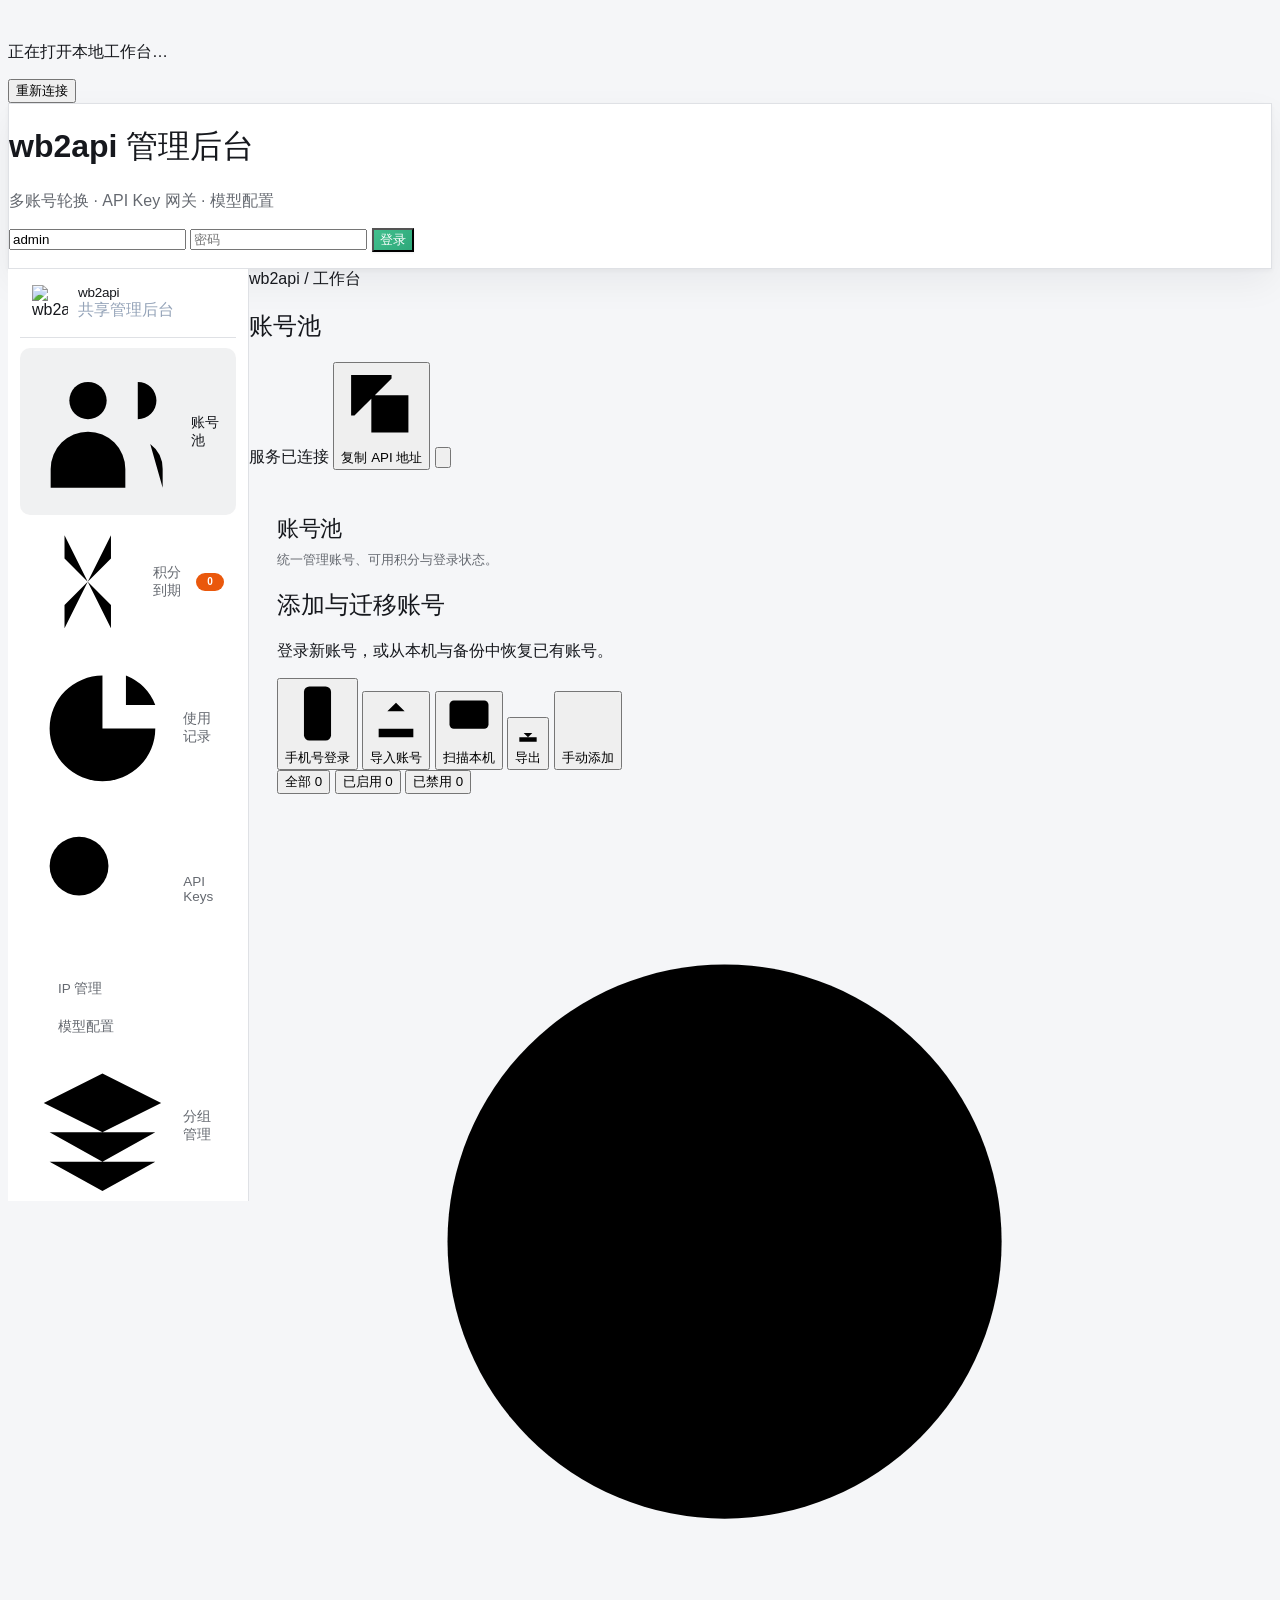
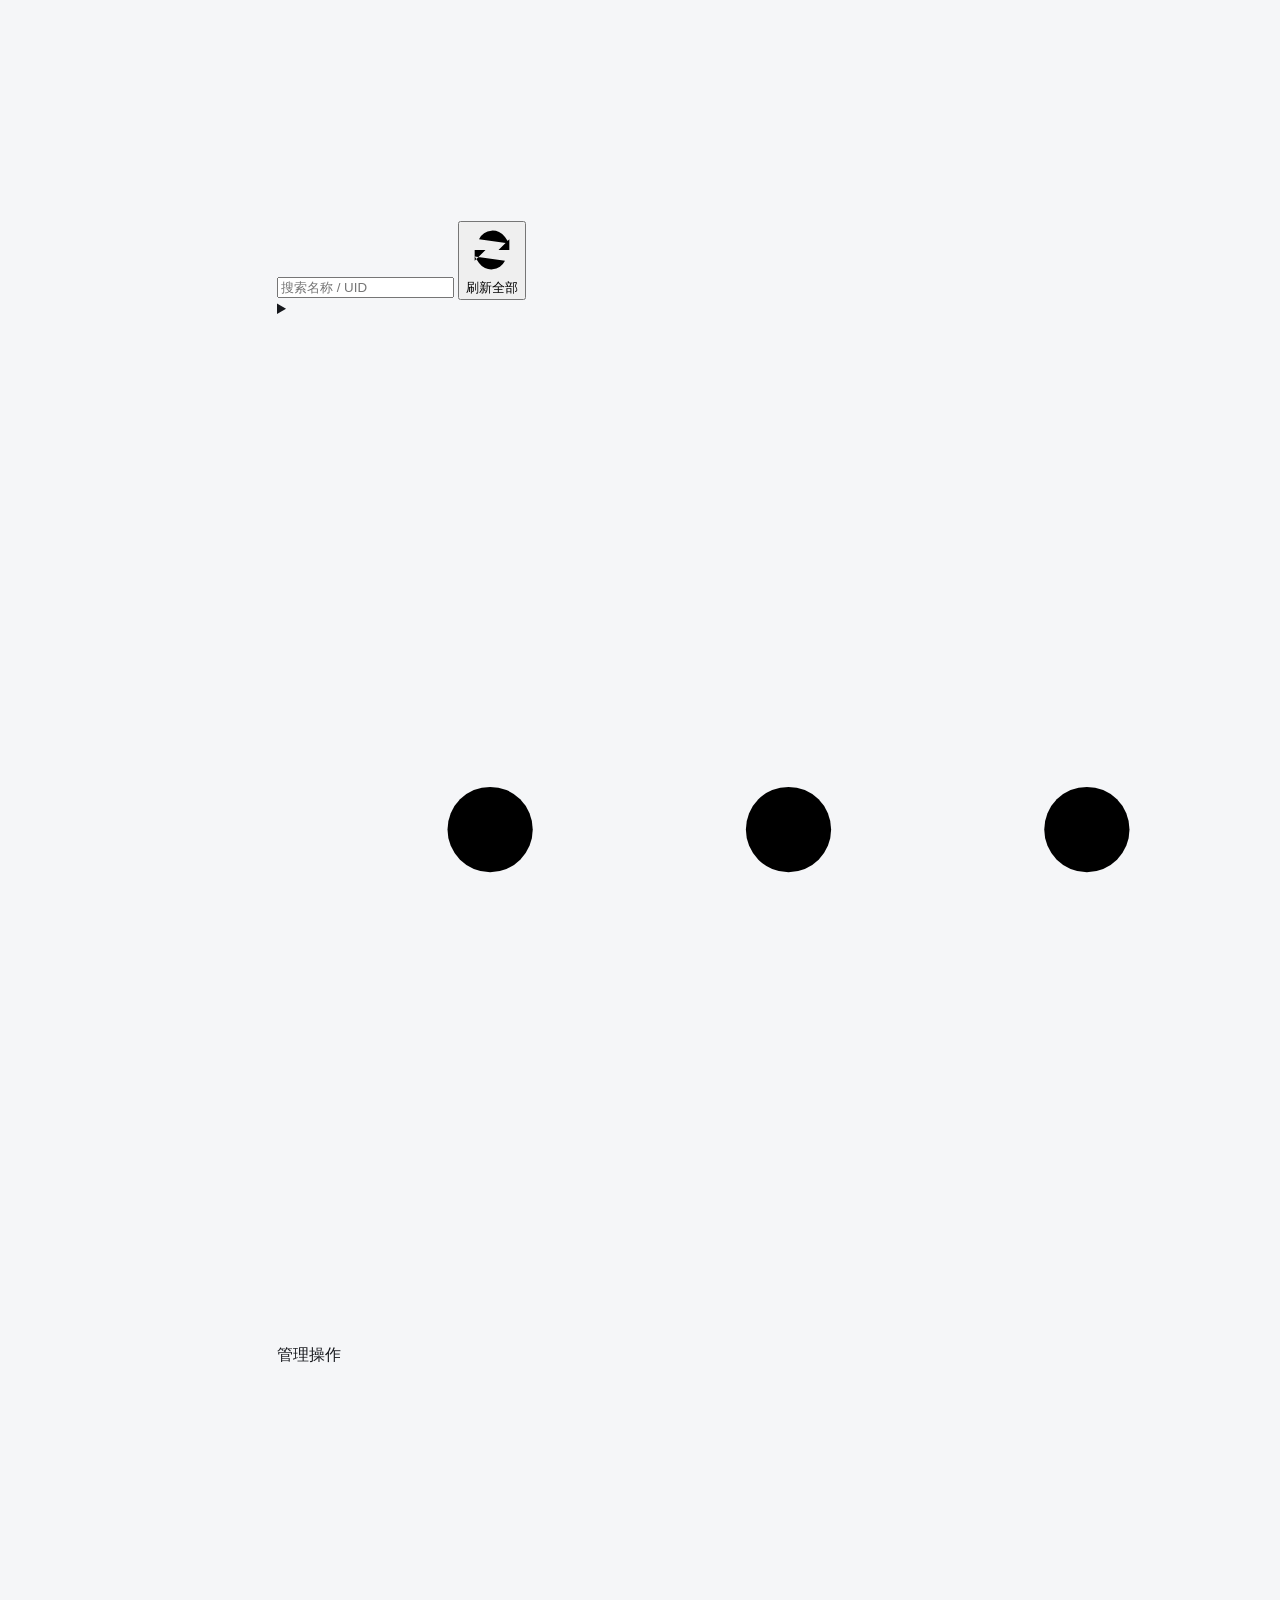
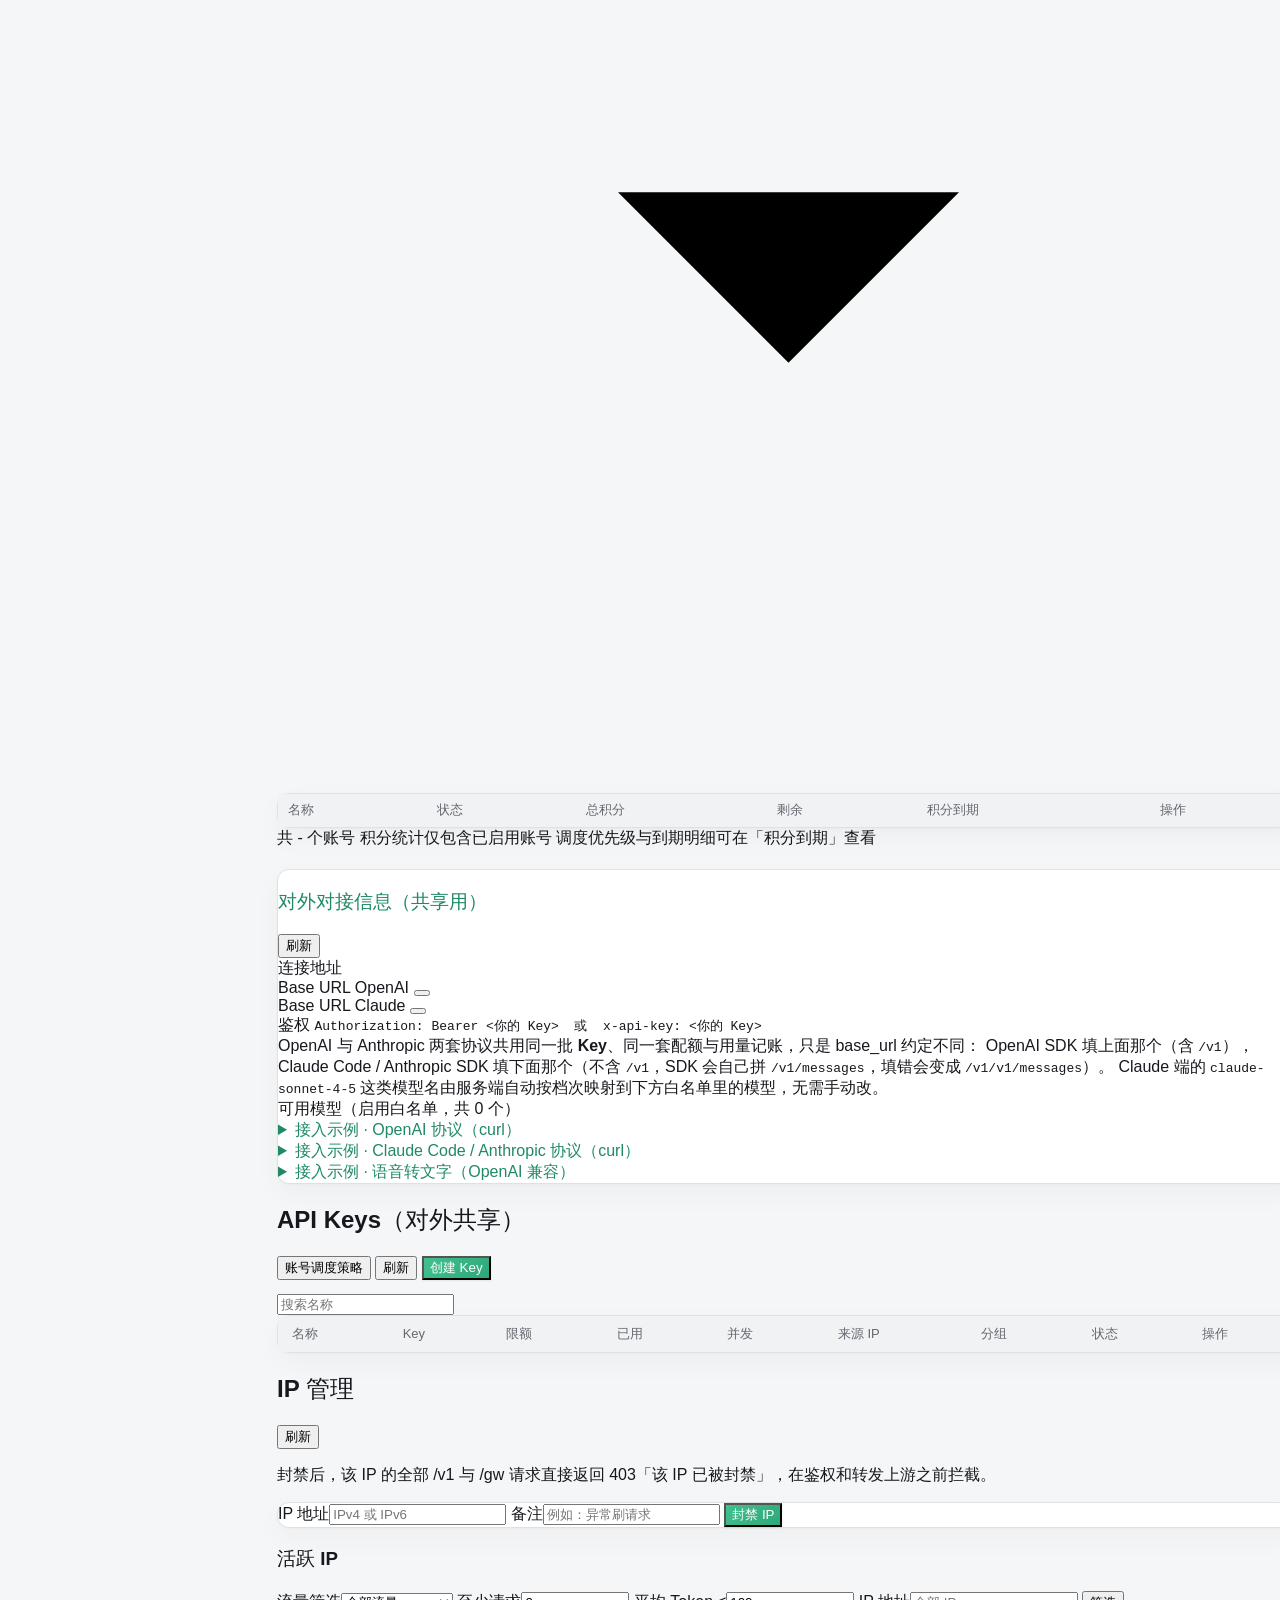
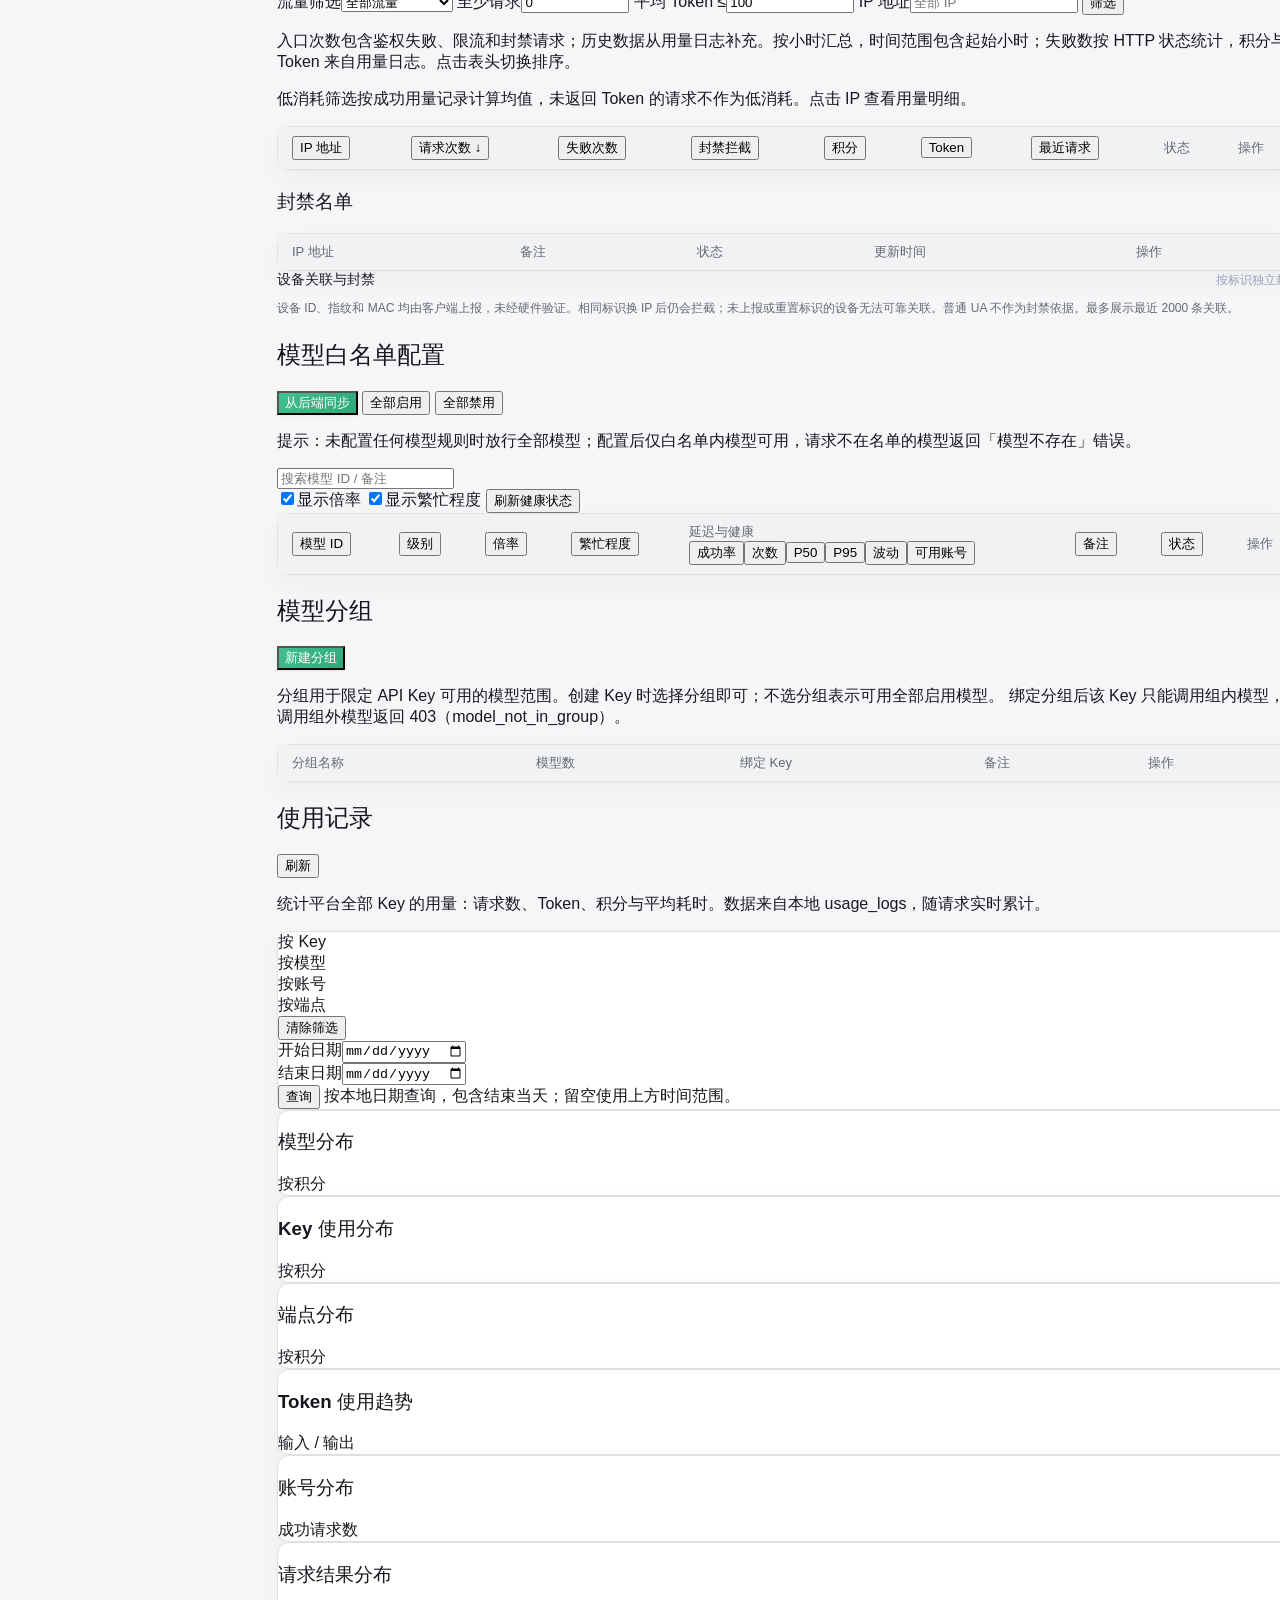
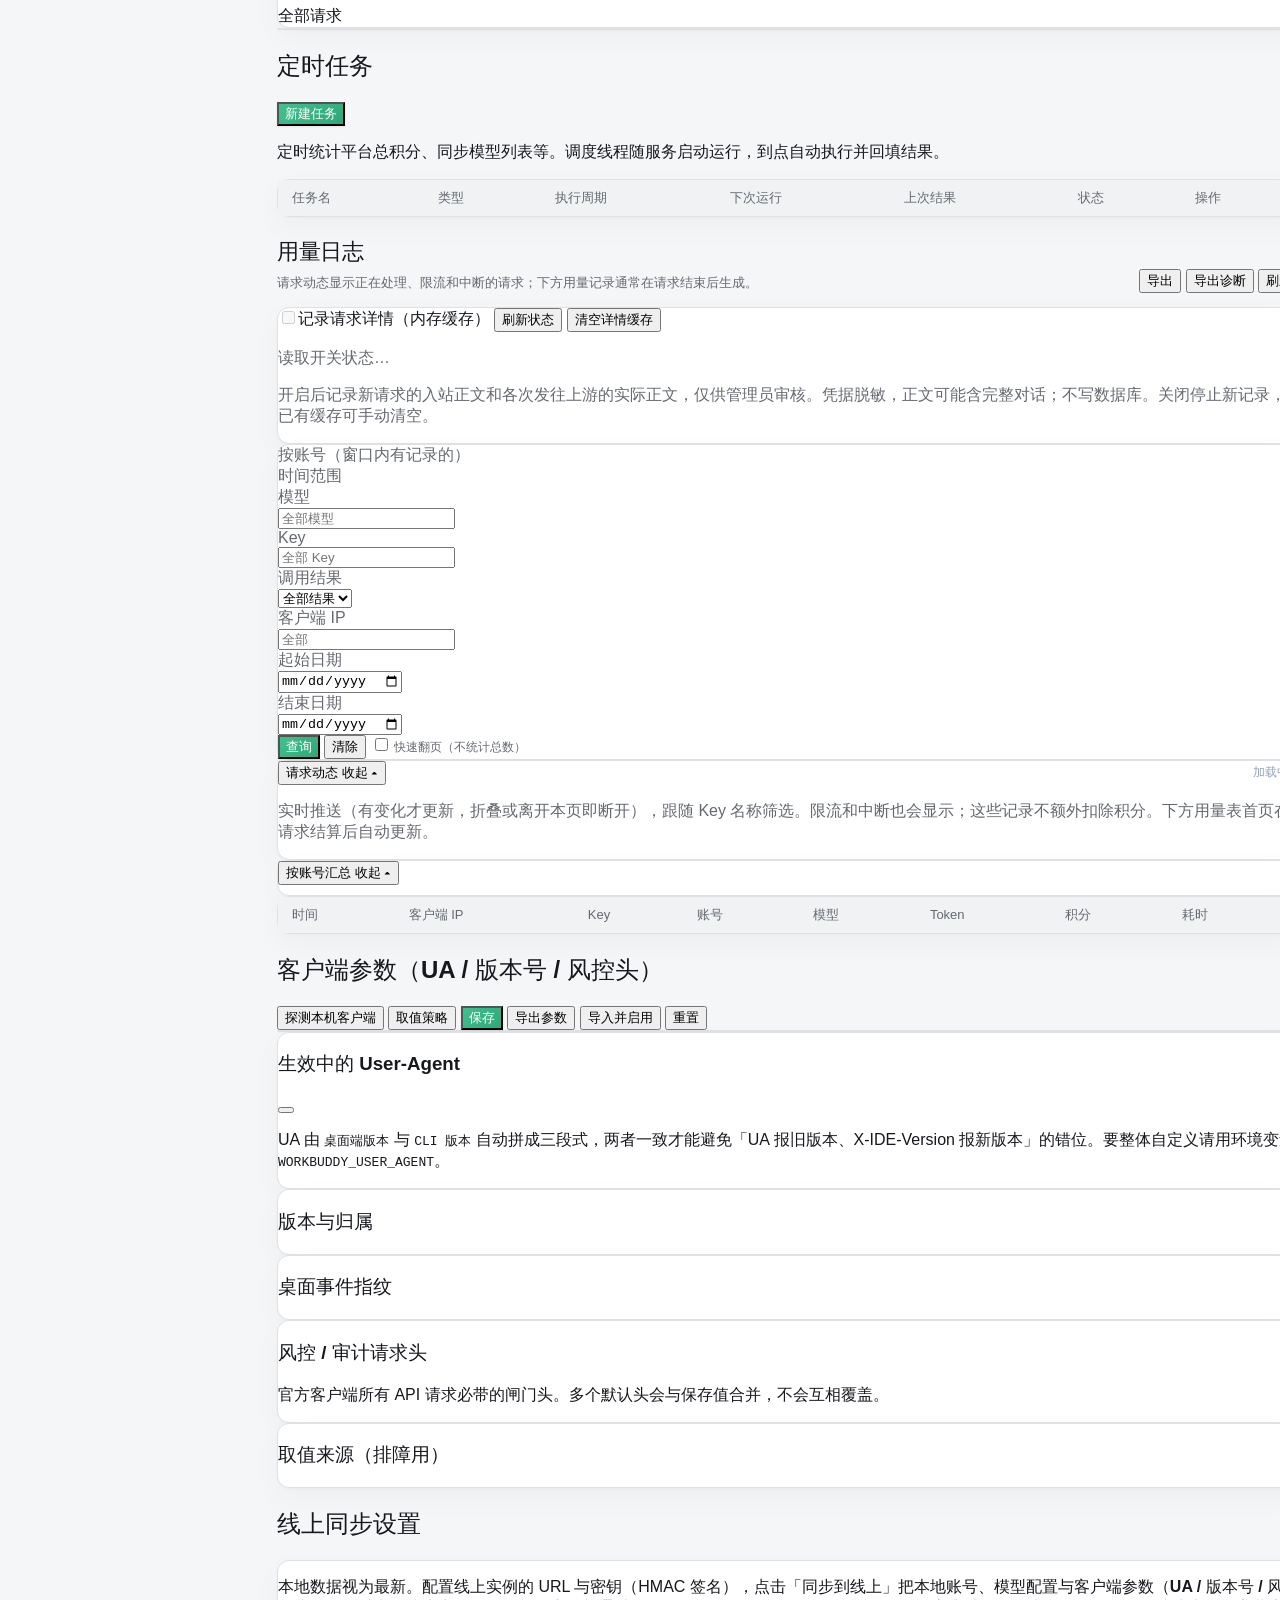
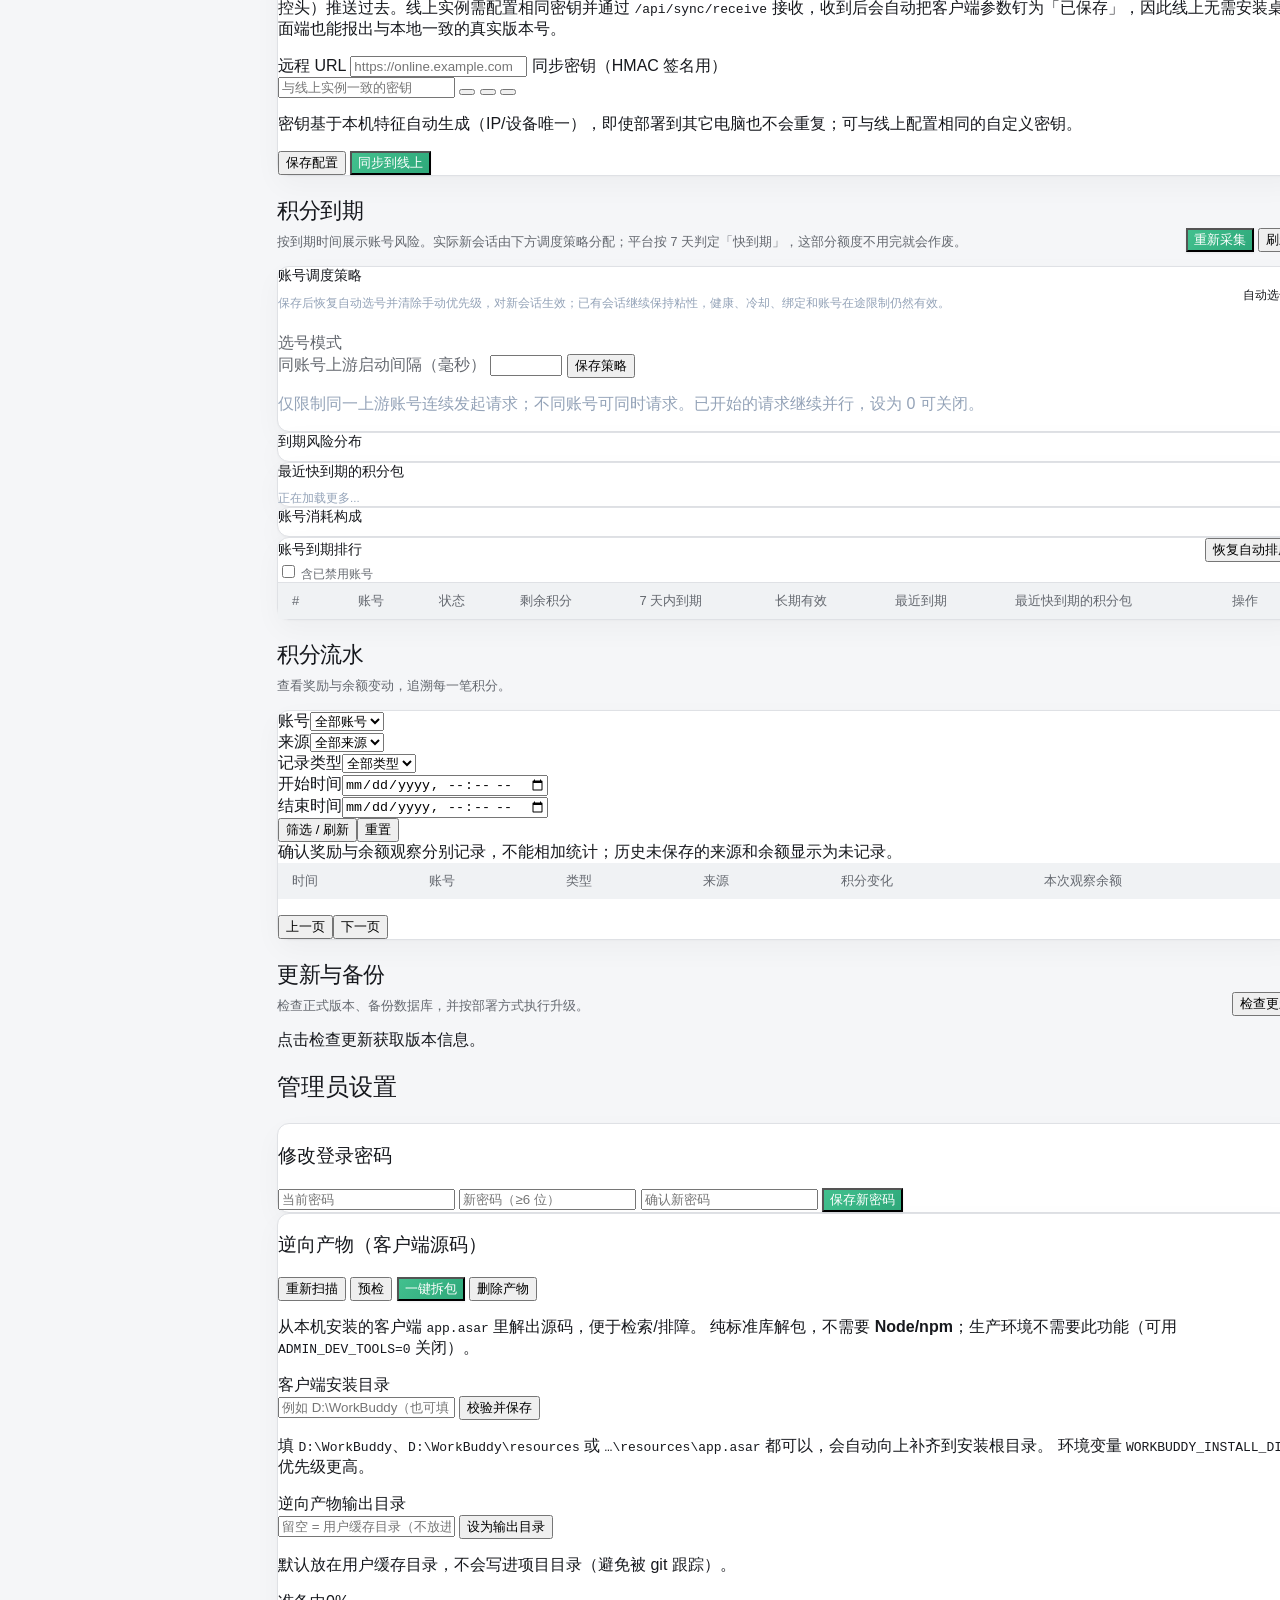
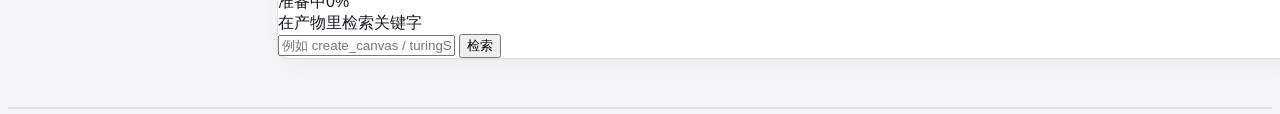
==== admin/static/index.html @ 9975a8dc "perf: bound request lifetime, registration admission and log stats - 推理请求加 120 秒总时限（含排队/上传/上游/流式返回）；" ====
<!DOCTYPE html>
<html lang="zh-CN">
<head>
  <meta charset="UTF-8" />
  <meta name="viewport" content="width=device-width, initial-scale=1.0" />
  <title>wb2api 管理后台</title>
  <script src="/static/theme.js"></script>
  <script src="/static/filter-combobox.js"></script>
  <!--
    全部静态资源都走本地 /static/vendor/**，不再依赖任何 CDN。

    为什么必须本地化：之前用 cdn.tailwindcss.com + cdn.jsdelivr.net，
    结果网络一抖（实测 jsdelivr 直接超时），整站样式全崩 —— 图标变方块、
    布局错乱，而后台是运维入口，越着急用的时候越可能网络不好。
    现在断网也能正常打开。

    tailwind 是**预编译好的静态 CSS**（不是运行时 JIT）：
      * 体积更小、无 FOUC（不会先裸奔再套样式）；
      * 不需要在浏览器里跑一个几百 KB 的 JS 去现算样式；
      * 用 tailwind.config.js 的 content 指定源码 + safelist 兜底动态类。
      重新生成方式见 docs/workbuddy-phone-login.md。
  -->
  <link rel="stylesheet" href="/static/vendor/tailwind/tailwind.min.css" />
  <link rel="stylesheet" href="/static/vendor/fontawesome/css/all.min.css" />
  <link rel="stylesheet" href="/static/growth_center.css" />
  <style>
    /* ==========================================================================
       设计令牌（借鉴 workbuddy-switch 的设计系统）
       --------------------------------------------------------------------------
       原配色是一套「自己调的绿」(#28b894)，与官方客户端并不一致；这里换成
       官方品牌的青绿 #42c08e，并把中性色、圆角、阴影、语义色统一成一组
       令牌 —— 参考项目的观感之所以更「像 workbuddy」，核心就在这套令牌
       而不是某个单独的样式技巧：字重只有 400/500/600，圆角 12px 一档，
       阴影是「极淡的 slate 双层」而不是明显的投影。

       与参考项目的差异：那边是 Tailwind v4 的 oklch CSS-first 配置，
       这里是预编译的 Tailwind v3 静态 CSS，所以令牌写成十六进制、
       并通过 CSS 变量 + 少量语义类落地（不引入新的构建步骤）。
       ========================================================================== */
    :root{
      /* 品牌：官方青绿 */
      --brand:#42c08e;            /* 浅色模式主色 */
      --brand-strong:#2ea87a;     /* hover / 强调 */
      --brand-ink:#1f8a63;        /* 主色文字（保证白底对比度） */
      --brand-soft:rgba(66,192,142,.12);
      --brand-grad:linear-gradient(135deg,#42c08e 0%,#2ea87a 100%);

      /* 中性面 */
      --bg:#f5f6f8;               /* 页面底 */
      --surface:#ffffff;          /* 卡片 */
      --surface-2:#f0f2f4;        /* 次级面（muted） */
      --surface-3:#e6e8eb;        /* 三级面（accent） */
      --border:#dfe1e5;
      --border-soft:rgba(223,225,229,.6);

      /* 文字 */
      --fg:#16181d;
      --fg-muted:#656970;
      --fg-subtle:#94a3b8;

      /* 语义色：到期风险是本次的重点，必须与「一般警告」区分开 */
      --warn:#ea580c;             /* 7 天内到期（橙，与官方一致） */
      --warn-bar:#f97316;
      --warn-soft:rgba(249,115,22,.12);
      --danger:#e7000b;           /* 已到期 */
      --danger-soft:rgba(231,0,11,.10);
      --ok:#16a34a;
      --ok-soft:rgba(22,163,74,.12);

      /* 圆角：基准 12px，派生 8/10/16 */
      --r-sm:8px; --r:12px; --r-lg:16px;

      /* 阴影：极淡的 slate 双层（参考项目的招牌） */
      --sh-1:0 1px 2px rgba(15,23,42,.025), 0 10px 28px rgba(15,23,42,.035);
      --sh-2:0 2px 4px rgba(15,23,42,.04), 0 14px 34px rgba(15,23,42,.055);
      --sh-pop:0 10px 30px rgba(15,23,42,.12);

      /* 兼容旧变量名（模板里仍有 .bg-wb / .text-wb / var(--wb-primary) 的引用） */
      --wb-primary:var(--brand);
      --wb-primary-d:var(--brand-strong);
      --wb-grad:var(--brand-grad);
      --wb-bg:var(--bg);
      --wb-surface:var(--surface-2);
      --wb-border:var(--border);

      /* 图表色板：借鉴参考项目的 data-series（浅色档位） */
      --c1:#139e6f; --c2:#33a6a0; --c3:#526fb2; --c4:#9379c2;
      --c5:#ce9a43; --c6:#cb6c6d; --c7:#4492bd; --c8:#86a152;
    }
    /* Explicit preference; first visit always uses the light palette. */
    :root[data-theme="dark"]{
        --bg:#0f172b; --surface:#1d293d; --surface-2:#29364b; --surface-3:#33425c;
        --border:rgba(255,255,255,.10); --border-soft:rgba(255,255,255,.06);
        --fg:#e2e8f0; --fg-muted:#90a1b9; --fg-subtle:#64748b;
        --brand:#00bc7d; --brand-strong:#00a86e; --brand-ink:#34d399;
        --brand-soft:rgba(0,188,125,.16);
        --warn:#fb923c; --warn-bar:#f97316; --warn-soft:rgba(249,115,22,.18);
        --danger:#ff6467; --ok:#4ade80;
        --sh-1:0 1px 2px rgba(0,0,0,.24), 0 10px 28px rgba(0,0,0,.28);
        --sh-2:0 2px 4px rgba(0,0,0,.28), 0 14px 34px rgba(0,0,0,.34);
        --sh-pop:0 10px 30px rgba(0,0,0,.45);
        --c1:#48c190; --c2:#59c5bf; --c3:#92b3fb; --c4:#c2a7f4;
        --c5:#ebb761; --c6:#f79494; --c7:#6dbbe8; --c8:#a7c474;
      }
    body{
      font-family:-apple-system,BlinkMacSystemFont,"Segoe UI","PingFang SC","Microsoft YaHei",sans-serif;
      background:var(--bg); color:var(--fg);
      -webkit-font-smoothing:antialiased; -moz-osx-font-smoothing:grayscale;
      font-synthesis:none;
    }
    /* 数字一律等宽对齐：表格里跳动的数字不等宽会显得很廉价 */
    .tnum{ font-variant-numeric:tabular-nums; }
    .fade-in{ animation:fade .22s ease; }
    @keyframes fade{ from{opacity:0;transform:translateY(6px);} to{opacity:1;transform:none;} }
    .toast{ position:fixed; right:16px; bottom:16px; z-index:60; }
    .modal-overlay{ background:rgba(15,23,42,.5); backdrop-filter:blur(2px); }
    pre{ white-space:pre-wrap; word-break:break-all; }
    .bg-wb{ background:var(--brand-grad); }
    .text-wb{ color:var(--brand-ink); }
    .btn-primary{ background:var(--brand-grad); color:#fff; transition:.15s; box-shadow:0 1px 2px rgba(15,23,42,.08); }
    .btn-primary:hover{ filter:brightness(1.06); }
    .card{
      background:var(--surface); border:1px solid var(--border); border-radius:var(--r);
      box-shadow:var(--sh-1);
    }
    /* 卡片内表格：去掉外框，让「卡片本身」承担容器语义（参考项目的做法） */
    .card-flat{ box-shadow:none; }

    /* ===== 布局外壳：左侧导航栏 + 内容区 =====
     * 参考项目用 220px 的着色侧栏 + 1180px 居中内容。
     * 这里同样采用：11 个面板用顶部横排胶囊在窄屏会挤成两行、且滚动位置
     * 与内容脱节；侧栏把「导航」和「内容滚动」彻底分开，长列表翻到底部
     * 也能立刻切换面板。 */
    .app-shell{ display:flex; min-height:100vh; }
    .app-side{
      width:216px; flex-shrink:0; background:var(--surface);
      border-right:1px solid var(--border);
      display:flex; flex-direction:column; gap:2px; padding:16px 12px;
      position:sticky; top:0; height:100vh; overflow-y:auto;
    }
    /* 品牌区与侧栏底部：桌面显示，移动端隐藏（移动端顶栏只需要图标+汉堡） */
    .side-brand{
      display:flex; align-items:center; gap:10px; padding:0 12px 16px; margin-bottom:8px;
      border-bottom:1px solid var(--border);
    }
    .side-foot{
      margin-top:auto; padding:12px 12px 0; font-size:11px;
      border-top:1px solid var(--border); color:var(--fg-subtle);
    }
    /* 导航容器：**类而不是内联样式**。
     * 内联 style 的优先级高于媒体查询，用内联写死 flex-direction:column
     * 会让移动端的「横向排列 / 折叠」规则全部失效（踩过）。 */
    .side-nav{ display:flex; flex-direction:column; gap:2px; }
    /* 汉堡按钮：移动端才显示 */
    .side-toggle{
      display:none; align-items:center; justify-content:center;
      width:38px; height:38px; border-radius:10px; flex-shrink:0;
      border:1px solid var(--border); background:var(--surface);
      color:var(--fg); cursor:pointer; font-size:15px;
    }
    .side-toggle:hover{ background:var(--surface-2); }
    .side-item{
      display:flex; align-items:center; gap:10px;
      padding:9px 12px; border-radius:calc(var(--r) - 2px);
      font-size:13.5px; color:var(--fg-muted); cursor:pointer;
      transition:background .15s, color .15s; outline:none; border:0;
      background:transparent; width:100%; text-align:left;
    }
    .side-item:hover{ background:rgba(15,23,42,.04); color:var(--fg); }
    .side-item.active{ background:rgba(15,23,42,.06); color:var(--fg); font-weight:600; }
    .side-item i{ width:16px; text-align:center; font-size:13px; }
    .side-item .side-dot{
      margin-left:auto; min-width:18px; height:18px; padding:0 5px;
      display:inline-flex; align-items:center; justify-content:center;
      border-radius:9999px; background:var(--warn); color:#fff;
      font-size:10px; font-weight:600; font-variant-numeric:tabular-nums;
    }
    .app-main{ flex:1; min-width:0; display:flex; flex-direction:column; }
    /* 内容宽度与**垂直节奏**。
     *
     * 间距问题的根因：原先靠 Tailwind 的 `mb-5` 撑开「指标卡 → 面板」的间隔，
     * 而 `mb-5` **不在预编译 CSS 里**（构建时没扫到），于是那个 margin 实际是 0，
     * 指标卡与下方面板贴在一起；同时各面板自己的标题/工具条用的是 mb-3，
     * 于是「有的地方 0、有的地方 12px」，看起来就是上下间距不协调。
     *
     * 现在统一由这里的几条规则给出节奏，不再依赖可能不存在的工具类：
     *   顶部 24px / 区块之间 20px / 底部 48px
     */
    .app-body{ max-width:1360px; width:100%; margin:0 auto; padding:24px 28px 48px; }
    /* 面板容器：每个面板自己负责内部间距，容器只给「与上一个区块」的统一间隔 */
    .app-body > section{ margin-bottom:20px; }
    .app-body > section:last-child{ margin-bottom:0; }
    /* ==========================================================================
       移动端（<=900px）：顶部图标栏 + 汉堡折叠
       --------------------------------------------------------------------------
       原实现是「侧栏改成横向排列表格」，有三个真实问题：
         1. **导航不能折叠** —— `<nav>` 上的**内联** `flex-direction:column`
            优先级高于媒体查询，整列 11 项竖排（实测高 397px），
            把正文硬生生推下去（首屏内容顶到 662px）；
         2. 11 个导航项横向排开需要 495px 宽，而机身只有 360~390px，
            必然要横向滑动才能点到后半截的「设置」；
         3. 品牌块与底部信息被 `flex` 拉成整列高（实测 brand 高 389px），
            中间大片空白，观感很怪。

       现在改成移动端该有的样子：
         顶部一行 = 品牌图标 + 当前面板名 + 汉堡按钮；
         点汉堡展开/收起导航抽屉（`position:absolute` 悬浮，不占正文空间）。
       ========================================================================== */
    @media (max-width:900px){
      .app-shell{ flex-direction:column; }
      .app-side{
        width:auto; height:auto; position:sticky; top:0; z-index:40;
        flex-direction:row; align-items:center; gap:8px;
        padding:8px 12px; overflow:visible;
        border-right:0; border-bottom:1px solid var(--border);
      }
      /* 顶栏：汉堡 + 品牌（品牌名在小屏可省） */
      .side-brand{
        display:flex; padding:0; margin:0; border-bottom:0; flex:1 1 auto; min-width:0;
      }
      .side-brand .side-title{ display:none; }   /* 只留图标，省横向空间 */
      .side-toggle{ display:inline-flex; order:-1; }
      /* 底部信息收进抽屉，不占顶栏 */
      .side-foot{ display:none; }
      /* 导航抽屉：**从左侧滑出**（不是从下方展开）。
       * 左侧抽屉是移动端导航的通用心智模型，也让「汉堡在左、菜单也在左」
       * 形成位置一致；从上方垂下来会盖住内容顶部，指向性也弱。 */
      .side-nav{
        display:flex; position:fixed; left:0; top:0; bottom:0;
        width:min(78vw, 288px);
        flex-direction:column; gap:2px; padding:14px 10px;
        background:var(--surface); border-right:1px solid var(--border);
        box-shadow:6px 0 28px rgba(15,23,42,.16);
        overflow-y:auto; z-index:41;
        /* 收起态：整体移出视口左侧 + 不可点 */
        transform:translateX(-102%);
        transition:transform .22s cubic-bezier(.2,.9,.3,1);
        visibility:hidden;
      }
      .app-side.open .side-nav{
        transform:translateX(0); visibility:visible;
      }
      /* 抽屉顶部补一个标题（左侧抽屉没有「顶栏」承接，需要自己的头部） */
      .side-nav-head{
        display:flex; align-items:center; justify-content:space-between;
        padding:2px 6px 10px; margin-bottom:6px;
        border-bottom:1px solid var(--border);
        font-size:13px; font-weight:600; color:var(--fg);
      }
      .side-nav-head button{
        width:30px; height:30px; border-radius:8px; border:0; cursor:pointer;
        background:transparent; color:var(--fg-muted); font-size:14px;
      }
      .side-nav-head button:hover{ background:var(--surface-2); }
      /* 抽屉展开时顶栏的汉堡按钮隐藏（抽屉自带关闭按钮，避免两个入口） */
      .app-side.open .side-toggle{ visibility:hidden; }
      .side-item{ width:100%; padding:11px 14px; font-size:14px; }
      .app-body{ padding:16px 14px 32px; }
    }
    /* 桌面：抽屉头部隐藏（那是移动端专属） */
    .side-nav-head{ display:none; }
    @media (max-width:900px){ .side-nav-head{ display:flex; } }
    /* 桌面：不显示「当前面板名」（侧栏本来就一眼看得见选中态）。
     * **必须写在这个 @media 之前** —— 移动端要把它改成 display:block，
     * 若桌面规则排在后面，同优先级下后者胜出，移动端就会一直是 none
     * （踩过：面板名在手机上死活不显示）。 */
    .side-current{ display:none; }
    /* 移动端：顶栏显示当前面板名（抽屉收起时也知道自己在哪） */
    @media (max-width:900px){
      .side-current{
        display:block; flex:0 1 auto; min-width:0;
        font-size:13.5px; font-weight:600; color:var(--fg);
        white-space:nowrap; overflow:hidden; text-overflow:ellipsis;
      }
      /* 有面板名时品牌块不抢宽度 */
      .side-brand{ flex:0 0 auto; }
    }
    /* 抽屉里的退出入口：仅移动端需要（桌面底部已有），桌面隐藏避免重复 */
    .side-item-quit{ display:none; }
    @media (max-width:900px){
      .side-item-quit{ display:flex; margin-top:6px; color:var(--danger); }
      .side-item-quit:hover{ background:var(--danger-soft); color:var(--danger); }
    }
    /* 抽屉遮罩：移动端展开时点击空白处收起 */
    .side-scrim{
      display:none; position:fixed; inset:0; z-index:39;
      background:rgba(15,23,42,.35);
    }
    @media (max-width:900px){
      /* 遮罩淡入（与抽屉的位移动画同时进行，观感更连贯） */
      .app-shell.menu-open .side-scrim{
        display:block; animation:scrimIn .2s ease;
      }
      @keyframes scrimIn{ from{opacity:0;} to{opacity:1;} }
    }
    /* 指标卡网格：窄屏 2 列、中屏 4 列，避免「太挤」或「太空」 */
    .stat-grid{ display:grid; gap:12px; grid-template-columns:repeat(2,minmax(0,1fr)); }
    @media (min-width:760px){ .stat-grid{ grid-template-columns:repeat(4,minmax(0,1fr)); } }

    /* 页头：22px 半粗标题 + 12.5px 次级说明（参考项目的排版比例）。
     * 所有面板的页头都走这一份，保证「标题与下方内容的间距」处处一致。 */
    .page-head{ display:flex; flex-wrap:wrap; align-items:flex-end; justify-content:space-between; gap:12px; margin:0 0 14px; }
    .page-head h1{ font-size:22px; font-weight:600; letter-spacing:-.02em; margin:0; }
    .page-head p{ margin:6px 0 0; font-size:12.5px; color:var(--fg-muted); line-height:1.6; }
    .page-head > div:first-child{ min-width:0; flex:1 1 420px; }
    .page-head > div:last-child{ flex:0 0 auto; }
    /* 面板工具条（旧结构，各面板标题 + 按钮那一行）：与 .page-head 同节奏 */
    .panel-toolbar{ margin-bottom:14px; }
    .section-head{ display:flex; align-items:center; justify-content:space-between; gap:10px; margin:0 0 10px; }
    .section-head h3{ font-size:13.5px; font-weight:600; margin:0; }
    .section-head .hint{ font-size:11.5px; color:var(--fg-subtle); }
    /* 面板内的说明段（标题下方那句灰字）：与内容保持 12px 节奏 */
    .panel-note{ font-size:12px; color:var(--fg-muted); margin:0 0 12px; line-height:1.6; }

    /* 指标卡：数值用大号等宽数字，标题用小号。
     *
     * 顶部卡片统一带一点**主题色的渐变**（品牌青绿，左上 → 右下微微淡出），
     * 让首屏一眼就有品牌感，而不是四块纯白方块。
     * 渐变刻意做得非常淡 —— 它是「底色」不是「色块」：
     * 太重会跟橙色告警卡抢注意力，也会压低数字的可读性。 */
    .stat{
      position:relative; overflow:hidden;
      background:linear-gradient(135deg, var(--brand-soft) 0%, transparent 58%), var(--surface);
      border:1px solid var(--border); border-radius:var(--r); padding:14px 16px;
    }
    /* 右上角一团极淡的品牌色光晕（参考项目 account-card 的做法：
     * 用模糊圆从边角溢出，而不是加边框或改底色）。 */
    .stat::after{
      content:""; position:absolute; right:-30px; top:-36px;
      width:100px; height:100px; border-radius:9999px;
      background:var(--brand); opacity:.13; filter:blur(20px);
      pointer-events:none;
    }
    .stat .stat-label{ font-size:11.5px; color:var(--fg-muted); display:flex; align-items:center; gap:6px; position:relative; z-index:1; }
    .stat .stat-value{ font-size:24px; font-weight:600; letter-spacing:-.025em; font-variant-numeric:tabular-nums; margin-top:6px; line-height:1.1; position:relative; z-index:1; }
    .stat .stat-sub{ font-size:11px; color:var(--fg-subtle); margin-top:4px; position:relative; z-index:1; }
    /* 告警态：橙色压过品牌绿（紧迫信息优先），同样用极淡的渐变 */
    .stat.is-warn{
      border-color:rgba(249,115,22,.38);
      background:linear-gradient(135deg, var(--warn-soft) 0%, transparent 58%), var(--surface);
    }
    .stat.is-warn::after{ background:var(--warn-bar); opacity:.16; }
    .stat.is-danger{ border-color:rgba(231,0,11,.30); }
    .stat.is-danger::after{ background:var(--danger); opacity:.14; }
    .stat.is-brand{ border-color:rgba(66,192,142,.34); }

    /* 到期徽标：橙=7 天内，红=已到期，灰=长期有效（语义与参考项目一致） */
    .exp-badge{
      display:inline-flex; align-items:center; gap:4px; white-space:nowrap;
      padding:1px 7px; border-radius:9999px; font-size:11px; font-weight:600;
      font-variant-numeric:tabular-nums;
    }
    .exp-badge.soon{ background:var(--warn-soft); color:var(--warn); }
    .exp-badge.dead{ background:var(--danger-soft); color:var(--danger); }
    .exp-badge.ever{ background:var(--surface-2); color:var(--fg-muted); }
    /* 明细行：数量 chip + 名称 + 到期日（参考项目的 CreditResourceRow 结构） */
    .pkg-row{ padding:7px 0; border-top:1px solid var(--border-soft); }
    .pkg-row:first-child{ border-top:0; }
    .pkg-line{ display:grid; grid-template-columns:auto minmax(0,1fr) auto; align-items:center; gap:10px; font-size:12px; }
    .pkg-amt{
      border-radius:var(--r-sm); background:var(--surface-2);
      padding:2px 7px; font-weight:600; font-variant-numeric:tabular-nums; color:var(--fg);
    }
    .pkg-track{ height:4px; border-radius:9999px; background:var(--surface-2); overflow:hidden; margin-top:5px; }
    .pkg-track > i{ display:block; height:100%; border-radius:9999px; background:var(--brand); }
    .pkg-track > i.soon{ background:var(--warn-bar); }
    .pkg-track > i.dead{ background:var(--danger); }

    /* 到期风险分档条：横向堆叠，一眼看出有多少额度落在哪一档 */
    .risk-bar{ display:flex; height:10px; border-radius:9999px; overflow:hidden; background:var(--surface-2); }
    .risk-bar > span{ display:block; height:100%; }

    /* 表格：更轻的表头、行悬停反馈 */
    .tbl{ width:100%; border-collapse:separate; border-spacing:0; font-size:13px; }
    .tbl thead th{
      background:var(--surface-2); color:var(--fg-muted); font-weight:500;
      text-align:left; padding:9px 14px; white-space:nowrap;
      position:sticky; top:0; z-index:1;
    }
    .tbl tbody td{ padding:9px 14px; border-top:1px solid var(--border-soft); vertical-align:middle; }
    .tbl tbody tr:hover td{ background:rgba(15,23,42,.022); }
    :root[data-theme="dark"] .tbl tbody tr:hover td{ background:rgba(255,255,255,.035); }
    :root[data-theme="dark"] .side-item:hover{ background:rgba(255,255,255,.06); }
    :root[data-theme="dark"] .side-item.active{ background:rgba(255,255,255,.10); }

    /* 空状态：虚线边框 + 安静文案（参考项目的 calm empty state） */
    .empty{
      border:1px dashed var(--border); border-radius:var(--r);
      padding:36px 16px; text-align:center; font-size:12.5px; color:var(--fg-muted); line-height:1.7;
    }

    /* ==========================================================================
       语义尺寸类（**不要**在这里之外用 Tailwind 的任意值类）
       --------------------------------------------------------------------------
       /static/vendor/tailwind/tailwind.min.css 是**预编译产物**，只含构建那一刻
       用到的类。之后新写 `text-[11.5px]` 这类任意值类会**静默不生效** ——
       不报错、不警告，只是样式没了（典型表现就是「有些地方没有样式」）。

       所以固定尺寸统一在这里定义成语义类。改这些值只改一处，
       也不会再依赖「运气好已经编译进去了」。
       新增检查：`_zcode_probe/check_tailwind_classes.py` 会扫描全文，
       把「引用了但 CSS 里不存在」的任意值类报出来。
       ========================================================================== */
    .fs-13-5{ font-size:13.5px; }
    .fs-12-5{ font-size:12.5px; }
    .fs-12{ font-size:12px; }
    .fs-11-5{ font-size:11.5px; }
    .fs-10-5{ font-size:10.5px; }
    .fs-10{ font-size:10px; }
    /* 滚动容器统一高度：长列表一律「固定高度 + 内部滚动」，
     * 不让页面随着数据量无限变长（既难用，也让整页越滚越卡）。 */
    .scroll-box{ overflow-y:auto; overscroll-behavior:contain; }
    .scroll-box::-webkit-scrollbar{ width:8px; }
    .scroll-28{ max-height:28rem; }
    .scroll-34{ max-height:34rem; }
    /* 表单筛选块的最小宽度：窄屏会自然换行 */
    .fld-200{ flex:1 1 200px; min-width:200px; }
    .fld-140{ flex:0 1 140px; min-width:130px; }
    .fld-150{ flex:1 1 150px; min-width:150px; }
    .fld-110{ flex:0 1 110px; min-width:100px; }
    .minw-190{ min-width:190px; }
    .maxw-45{ max-width:45%; }

    /* ==========================================================================
       间距 / 悬停语义类
       --------------------------------------------------------------------------
       下面这些原本写的是 Tailwind 工具类，但**预编译 CSS 里没有它们** ——
       构建时没扫到，所以压根没被编译进去。表现就是「类名写了但间距不对」，
       肉眼完全看不出（`mb-5` 与存在的 `mb-4` 长得一模一样）。

       实测缺失清单：mb-5 gap-x-4 gap-y-1.5 pb-2 pb-4 px-2.5 m-0 mb-1.5
       mt-auto hover:text-wb hover:opacity-80。

       统一改成这里定义的语义类：语义明确、不依赖预编译内容，
       而且以后调间距只改一处，不会再出现「有的生效有的不生效」。
       ========================================================================== */
    .mt-auto{ margin-top:auto; }
    .m-0{ margin:0; }
    .mb-1-5{ margin-bottom:6px; }
    .pb-2{ padding-bottom:8px; }
    .pb-4{ padding-bottom:16px; }
    .px-2-5{ padding-left:10px; padding-right:10px; }
    .gap-x-4{ column-gap:16px; }
    .gap-y-1-5{ row-gap:6px; }
    .hover-lift{ transition:opacity .15s; }
    .hover-lift:hover{ opacity:.8; }
    .hover-brand:hover{ color:var(--brand-ink); }
    /* 页面主要区块之间的统一间隔（原来是 mb-5，那个类不存在所以为 0） */
    .block-gap{ margin-bottom:20px; }

    /* 页头与内容区的统一节奏：所有面板的顶部间距一致，
     * 不再出现「有的面板贴着指标卡、有的空一大截」。 */
    .panel-stack > section{ margin-top:0; }

    /* 移动端横向滚动条美化 */
    .overflow-x-auto::-webkit-scrollbar{ height:8px; }
    .overflow-x-auto::-webkit-scrollbar-thumb{ background:var(--brand); border-radius:8px; }
    .overflow-x-auto::-webkit-scrollbar-track{ background:var(--surface-2); }
    /* 全局滚动条美化（纵向+横向）；Firefox 走标准属性 */
    *{ scrollbar-width:thin; scrollbar-color:var(--brand) var(--surface-2); }
    ::-webkit-scrollbar{ width:10px; height:10px; }
    ::-webkit-scrollbar-track{ background:var(--surface-2); }
    ::-webkit-scrollbar-thumb{
      background:var(--brand); border-radius:10px;
      border:2px solid transparent; background-clip:content-box;
    }
    ::-webkit-scrollbar-thumb:hover{ background:var(--brand-strong); background-clip:content-box; }
    ::-webkit-scrollbar-corner{ background:transparent; }

    /* ==================== 自研下拉组件（替换原生 select）==================== */
    .ui-select{ position:relative; user-select:none; }
    .ui-select-btn{
      display:flex; align-items:center; justify-content:space-between; gap:.5rem;
      cursor:pointer; background:#fff; transition:.15s; text-align:left;
    }
    .ui-select-btn:hover{ border-color:#d6d6dd; }
    .ui-select.open .ui-select-btn{ border-color:var(--wb-primary); box-shadow:0 0 0 3px rgba(40,184,148,.15); }
    .ui-select-btn .ui-select-arrow{ transition:transform .18s ease; color:#94a3b8; font-size:.7rem; flex-shrink:0; }
    .ui-select.open .ui-select-btn .ui-select-arrow{ transform:rotate(180deg); }
    .ui-select-panel{
      position:absolute; z-index:55; top:calc(100% + 4px); left:0; right:0;
      background:#fff; border:1px solid var(--wb-border); border-radius:.75rem;
      box-shadow:0 10px 30px rgba(17,24,39,.12); padding:.25rem;
      max-height:16rem; overflow:auto; display:none;
    }
    .ui-select.open .ui-select-panel{ display:block; animation:fade .14s ease; }
    .ui-select-opt{
      padding:.45rem .6rem; border-radius:.5rem; cursor:pointer; font-size:.875rem;
      display:flex; align-items:center; justify-content:space-between; gap:.5rem;
    }
    .ui-select-opt:hover{ background:var(--wb-surface); }
    .ui-select-opt.sel{ background:rgba(40,184,148,.10); color:var(--wb-primary-d); font-weight:600; }
    .ui-select-opt .fa-check{ font-size:.7rem; }

    /* ==================== 自研确认框（替换原生 confirm）==================== */
    #confirmMask{
      position:fixed; inset:0; z-index:70; display:none;
      align-items:center; justify-content:center; padding:1rem;
      background:rgba(15,23,42,.45); backdrop-filter:blur(2px);
    }
    #confirmMask.show{ display:flex; }
    .confirm-box{
      background:#fff; border-radius:1rem; width:min(26rem,94vw);
      box-shadow:0 24px 60px rgba(17,24,39,.24); overflow:hidden;
      animation:pop .18s cubic-bezier(.2,.9,.3,1.2);
    }
    @keyframes pop{ from{opacity:0;transform:scale(.94) translateY(8px);} to{opacity:1;transform:none;} }
    .confirm-ico{
      width:42px; height:42px; border-radius:50%; flex-shrink:0;
      display:flex; align-items:center; justify-content:center; font-size:1rem;
    }
    .confirm-ico.danger{ background:#fee2e2; color:#dc2626; }
    .confirm-ico.warn{ background:#fef3c7; color:#d97706; }
    .confirm-ico.info{ background:rgba(40,184,148,.12); color:var(--wb-primary-d); }
    table.min-w{ min-width:680px; }
    .model-limit-table{ min-width:1380px; }
    .model-limit-table th:nth-child(1){ min-width:100px; }
    .model-limit-table th:nth-child(2){ min-width:145px; }
    .model-limit-table th:nth-child(3){ min-width:300px; }
    .model-limit-table th:nth-child(4){ min-width:180px; }
    .model-limit-table th:nth-child(5){ min-width:155px; }
    .model-limit-table td{ overflow-wrap:anywhere; }
    table.min-w-sm{ min-width:560px; }
    table.min-w-lg{ min-width:940px; }
    /* 状态胶囊：表格里被窄列挤压时不允许折行（「正常」竖成两行非常难看） */
    .badge{
      display:inline-flex; align-items:center; gap:.25rem;
      padding:.125rem .5rem; border-radius:9999px;
      font-size:.75rem; line-height:1.25rem;
      white-space:nowrap; word-break:keep-all;
      vertical-align:middle;
    }
    .ip-device-list{ display:grid; grid-template-columns:repeat(2,minmax(0,1fr)); gap:8px; }
    .ip-device-item{ min-width:0; padding:12px; }
    .ip-device-item code{ overflow-wrap:anywhere; }
    .ip-device-meta{ display:flex; flex-wrap:wrap; align-items:center; gap:6px; margin-top:8px; }
    @media (max-width:600px){ .ip-device-list{ grid-template-columns:minmax(0,1fr); } }
    /* 状态/操作列不参与收缩，避免把胶囊压窄 */
    td.col-status, th.col-status{ width:1%; white-space:nowrap; }
    /* 分页按钮更大的可点区域 */
    .pg-btn{ min-width:34px; height:34px; }
    /* ==========================================================================
       手机（<=640px）：紧凑排版
       --------------------------------------------------------------------------
       窄屏的核心矛盾是「宽表格 vs 窄屏」。策略：
         * 表格保持横向滚动，**首列吸附**（sticky）—— 横滑时还能看出是哪一行；
         * 页头/工具条纵向堆叠、按钮铺满（手指点得准）；
         * 指标卡数值缩小一档，避免 24px 数字在 360px 宽里换行。
       ========================================================================== */
    @media (max-width:640px){
      #modalBox{ width:94vw; padding:1rem; max-height:90vh; }
      /* 报表：首列吸附 + 更紧凑，横向滑动更好管理 */
      .card table td, .card table th{ padding:.55rem .6rem; }
      .card table td:first-child, .card table th:first-child{
        position:sticky; left:0; z-index:2; background:var(--surface);
        box-shadow:1px 0 0 var(--border);
      }
      .card table thead th:first-child{ background:var(--surface-2); z-index:3; }
      .card table tbody tr:hover td:first-child{ background:var(--surface-2); }
      .overflow-x-auto{ -webkit-overflow-scrolling:touch; }
      /* 页头：标题与按钮纵向堆叠，按钮铺满一行 */
      .page-head{ flex-direction:column; align-items:stretch; gap:10px; }
      .page-head > div:first-child{ flex:1 1 auto; }
      .page-head > div:last-child{ width:100%; }
      .page-head > div:last-child button{ flex:1 1 auto; }
      .page-head h1{ font-size:19px; }
      /* 旧结构的面板工具条同样堆叠 */
      .panel-toolbar{ flex-direction:column; align-items:stretch; }
      .panel-toolbar .tools{ width:100%; flex-wrap:wrap; }
      .panel-toolbar .tools button{ flex:1 1 auto; }
      /* 指标卡：数值降一档，2 列在 360px 下才放得下 */
      .stat{ padding:12px 13px; }
      .stat .stat-value{ font-size:20px; }
      .stat .stat-sub{ font-size:10.5px; }
      .stat-grid{ gap:10px; }
      /* 滚动容器的固定高度：手机上 34rem 太高，缩到 60vh 更合适 */
      .scroll-34, .scroll-28{ max-height:60vh; }
      /* 卡片内边距收紧，给正文让出横向空间 */
      .card.p-4{ padding:12px; }
      .app-body{ padding:14px 12px 28px; }
    }
.acc-table{ width:100%; border-collapse:separate; border-spacing:0; font-size:12.5px; }
.acc-table thead th{
  background:var(--surface-2); color:var(--fg-muted); font-weight:500;
  text-align:left; padding:8px 10px; white-space:nowrap;
  position:sticky; top:0; z-index:1;
}
.acc-table tbody td{
  padding:7px 10px; border-top:1px solid var(--border-soft);
  vertical-align:middle; white-space:nowrap;
}
.acc-table tbody tr:hover td{ background:rgba(15,23,42,.022); }
:root[data-theme="dark"] .acc-table tbody tr:hover td{ background:rgba(255,255,255,.035); }
/* 名称列：**名字与 uid 同一行**。
 * 原来分两行（名字一行、uid 一行）把行高顶到 50px；
 * 合并后约 36px，一屏能多显示 4 行。uid 是次要信息，小字灰色跟在名字后面即可。 */
.acc-table .c-name{
  max-width:230px; overflow:hidden;
}
.acc-table .c-name .nm{
  display:flex; align-items:baseline; gap:6px; min-width:0;
}
.acc-table .c-name .nm > b{
  font-weight:500; overflow:hidden; text-overflow:ellipsis; white-space:nowrap;
  max-width:130px;
}
.acc-table .c-uid{
  font-family:ui-monospace,SFMono-Regular,Menlo,monospace; font-size:10px;
  color:var(--fg-subtle); overflow:hidden; text-overflow:ellipsis;
  white-space:nowrap; max-width:92px;
}

/* ==========================================================================
   手机端：账号表 → **卡片列表**（彻底去掉横向滚动）
   --------------------------------------------------------------------------
   原来的移动端表现很糟：表格 min-width 960px + 首列 `position:sticky` 吸附，
   而首列自己就有 230px 宽 —— 在 390px 的机身上它一个人就占了近 60%，
   右边几列全被挤出去，必须左右拖，用户只能靠缩放浏览器比例才看得全。

   这类「宽表格」在窄屏没有好结果：列再多也塞不下。所以窄屏直接换形态 ——
   每个账号变成一张卡片，字段名用 `td::before { content: attr(data-label) }`
   补在左侧，全部竖排，**不再产生任何横向滚动**。
   （用 CSS 复用同一份 DOM，不额外写一套渲染逻辑，避免两处漂移。）
   ========================================================================== */
@media (max-width:640px){
  .acc-table{ min-width:0 !important; }
  .acc-table thead{ display:none; }
  .acc-table, .acc-table tbody, .acc-table tr, .acc-table td{ display:block; width:auto; }
  .acc-table tbody tr{
    border:1px solid var(--border); border-radius:12px;
    background:var(--surface); padding:10px 12px; margin-bottom:10px;
  }
  .acc-table tbody tr:hover td{ background:transparent; }
  .acc-table tbody td{
    border:0; padding:4px 0; white-space:normal;
    display:flex; align-items:center; justify-content:space-between; gap:12px;
    text-align:right;
  }
  /* 字段名：小字灰色，固定不缩，保证对齐好看 */
  .acc-table tbody td::before{
    content:attr(data-label);
    flex:0 0 auto; font-size:11.5px; color:var(--fg-subtle); text-align:left;
  }
  /* 首列当卡片标题：占满整行、不显示字段名、允许折行 */
  .acc-table tbody td.c-name{
    max-width:none; padding-bottom:8px; margin-bottom:4px;
    border-bottom:1px solid var(--border-soft);
    display:block; text-align:left;
  }
  .acc-table tbody td.c-name::before{ content:none; }
  .acc-table .c-name .nm > b{ max-width:none; white-space:normal; }
  .acc-table .c-name .nm{ flex-wrap:wrap; }
  /* uid 在窄屏允许换行显示全，别再截断 */
  .acc-table .c-uid{ max-width:none; white-space:normal; word-break:break-all; }
  /* 到期那一格里的小字说明允许换行 */
  .acc-exp{ flex-wrap:wrap; white-space:normal; justify-content:flex-end; }
  /* 操作按钮右对齐、可换行 */
  .acc-table tbody td.c-ops{ flex-wrap:wrap; justify-content:flex-end; padding-top:8px; }
  .acc-table .c-ops button{ padding:6px; font-size:14px; }
  .acc-table tbody td.c-ops::before{ align-self:center; }
}
/* 操作按钮：图标密集但可点区域够大 */
.acc-table .c-ops{ text-align:right; }
.acc-table .c-ops button{
  padding:3px 4px; border-radius:6px; font-size:12.5px; line-height:1;
  transition:background .12s;
}
.acc-table .c-ops button:hover{ background:var(--surface-2); }
/* 到期单元格：单行徽标 + 说明，不换行 */
.acc-exp{
  display:flex; align-items:center; gap:6px; white-space:nowrap;
}
.acc-exp .acc-exp-note{ font-size:11px; color:var(--fg-subtle); }

    /* 图表 tooltip（自绘：原生 <title> 延迟长、样式不可控） */
    #chartTip{
      position:fixed; z-index:80; pointer-events:auto; display:none;
      background:var(--surface); color:var(--fg); font-size:11px; line-height:1.5;
      padding:.4rem .6rem; border-radius:8px; width:max-content;
      max-width:calc(100vw - 16px); max-height:calc(100dvh - 16px); overflow:auto;
      border:1px solid var(--border); box-shadow:var(--sh-pop); user-select:text; overflow-wrap:anywhere;
    }
    .chart-hit{ cursor:pointer; }
    .chart-hit:hover{ opacity:.85; }
    input,select,textarea{ outline:none; }
    input:focus,select:focus,textarea:focus{ border-color:var(--brand); box-shadow:0 0 0 3px var(--brand-soft); }
    /* Keep the upload dialog and its controls in the same document so cached desktop CSS cannot remove them. */
.upload-file-input{display:block;width:100%;min-width:0;margin-top:12px;font-size:12px;color:var(--fg-muted)}
.upload-file-input::file-selector-button{margin-right:12px;padding:9px 14px;border:1px solid var(--border);border-radius:9px;background:var(--surface-2);color:var(--fg);font:inherit;cursor:pointer}
.upload-footer{display:flex;align-items:center;gap:12px;margin-top:20px;padding-top:16px;border-top:1px solid var(--border);flex-wrap:wrap}
.upload-submit{display:inline-flex;align-items:center;justify-content:center;gap:8px;min-height:40px;padding:0 18px;border:1px solid transparent;border-radius:10px;background:var(--brand-grad);color:#fff;font-size:13px;font-weight:600;white-space:nowrap;cursor:pointer;box-shadow:0 2px 5px rgba(15,23,42,.12);transition:filter .15s,box-shadow .15s}
.upload-submit:hover{filter:brightness(1.06);box-shadow:0 3px 8px rgba(15,23,42,.16)}
.upload-submit:focus-visible,.upload-cancel:focus-visible{outline:2px solid var(--brand);outline-offset:3px}
.upload-submit:disabled{opacity:.65;cursor:wait;box-shadow:none}
.upload-footer-note{flex:1;min-width:0;font-size:11px;line-height:1.6;color:var(--fg-muted)}
.upload-cancel{margin-left:auto;min-height:40px;padding:0 14px;border:1px solid var(--border);border-radius:10px;background:var(--surface);color:var(--fg-muted);font-size:13px;cursor:pointer}
.upload-cancel:hover{background:var(--surface-2);color:var(--fg)}
.upload-result{margin-top:12px;padding:12px;border:1px solid var(--border);border-radius:10px;background:var(--surface-2);font-size:12px;line-height:1.7;white-space:pre-wrap;overflow-wrap:anywhere;color:var(--fg-muted)}
@media(max-width:480px){.upload-footer{gap:10px}.upload-footer-note{flex-basis:100%;order:3}.upload-file-input::file-selector-button{padding:8px 10px;margin-right:8px}}
  </style>
  <link rel="stylesheet" href="/static/console.css" />
  <link rel="icon" href="/api/app/icon" type="image/svg+xml" />
  <link rel="stylesheet" href="/static/desktop.css" />
  <script>if(new URLSearchParams(location.search).get('desktop')==='1') document.documentElement.classList.add('desktop-mode');</script>
</head>
<body>
<div id="localBoot"><img src="/api/app/icon" alt=""/><p id="localBootStatus">正在打开本地工作台…</p><button type="button" onclick="WBDesktop.retryLocal()">重新连接</button></div>

<!-- 登录 -->
<div id="login" class="min-h-screen flex items-center justify-center bg-wb">
  <div class="rounded-2xl w-full max-w-sm p-8 fade-in"
       style="background:var(--surface); box-shadow:var(--sh-2); border:1px solid var(--border)">
    <div class="text-center mb-6">
      <div class="w-14 h-14 rounded-2xl bg-wb flex items-center justify-center mx-auto">
        <i class="fa-solid fa-share-nodes text-2xl text-white"></i>
      </div>
      <h1 class="text-xl font-bold mt-4">wb2api 管理后台</h1>
      <p class="text-sm mt-1" style="color:var(--fg-muted)">多账号轮换 · API Key 网关 · 模型配置</p>
    </div>
    <input id="username" class="w-full border rounded-lg px-3 py-2.5 mb-3 text-sm" placeholder="用户名" value="admin" />
    <input id="password" type="password" class="w-full border rounded-lg px-3 py-2.5 mb-4 text-sm" placeholder="密码" />
    <button id="loginBtn" onclick="doLogin()" class="w-full btn-primary rounded-lg py-2.5 text-sm font-medium">
      <i class="fa-solid fa-right-to-bracket mr-1"></i> 登录
    </button>
    <p id="loginErr" class="text-red-500 text-xs mt-3 text-center hidden"></p>
  </div>
</div>

<!-- 主界面 -->
<div id="app" class="hidden">
  <div class="app-shell">
    <!-- 侧栏导航：桌面是固定侧栏；移动端折叠成顶部汉堡菜单
         （点汉堡展开抽屉，点空白/选中项收起）。 -->
    <aside class="app-side" id="appSide">
      <button class="side-toggle" id="sideToggle" onclick="toggleSideMenu(event)"
              aria-label="展开导航菜单" aria-expanded="false">
        <i class="fa-solid fa-bars"></i>
      </button>
      <div class="side-brand">
        <img src="/api/app/icon" alt="wb2api" width="36" height="36" class="shrink-0" />
        <div class="min-w-0 side-title">
          <div class="fs-13-5 font-semibold leading-tight" style="letter-spacing:-.02em">wb2api</div>
          <div class="text-[11px] leading-tight" style="color:var(--fg-subtle)">共享管理后台</div>
        </div>
      </div>
      <!-- 移动端顶栏显示的当前面板名（抽屉收起时也知道自己在哪） -->
      <span class="side-current" id="sideCurrent">账号池</span>
      <nav class="side-nav" id="sideNav">
        <!-- 抽屉头部：左侧抽屉没有顶栏承接，需要自己的标题与关闭按钮 -->
        <div class="side-nav-head">
          <span>导航菜单</span>
          <button onclick="closeSideMenu()" aria-label="关闭菜单"><i class="fa-solid fa-xmark"></i></button>
        </div>
        <button class="side-item active" data-tab="accounts"><svg class="ui-icon" viewBox="0 0 24 24" aria-hidden="true"><circle cx="9" cy="7" r="3"/><path d="M3 21v-3a6 6 0 0 1 12 0v3m2-17a3 3 0 0 1 0 6m2 4a5 5 0 0 1 2 4v3"/></svg> 账号池</button>
        <!-- 积分到期：角标显示「7 天内到期的账号数」，
             让用户在没打开面板时就能看到有额度要作废。 -->
        <button class="side-item" data-tab="credits"><svg class="ui-icon" viewBox="0 0 24 24" aria-hidden="true"><path d="M6 2h12M6 22h12M7 2v5l10 10v5M17 2v5L7 17v5"/></svg> 积分到期
          <span class="side-dot hidden" id="sideExpiringDot">0</span></button>
        <button class="side-item" data-tab="usage"><svg class="ui-icon" viewBox="0 0 24 24" aria-hidden="true"><path d="M21 12a9 9 0 1 1-9-9v9Zm-5-9a9 9 0 0 1 5 5h-5Z"/></svg> 使用记录</button>
        <button class="side-item" data-tab="keys"><svg class="ui-icon" viewBox="0 0 24 24" aria-hidden="true"><circle cx="8" cy="8" r="5"/><path d="m12 12 9 9m-5-5 3-3m-1 5 3-3"/></svg> API Keys</button>
        <button class="side-item" data-tab="ip"><i class="fa-solid fa-shield-halved"></i> IP 管理</button>
        <button class="side-item" data-tab="models"><i class="fa-solid fa-shapes"></i> 模型配置</button>
        <button class="side-item" data-tab="groups"><svg class="ui-icon" viewBox="0 0 24 24" aria-hidden="true"><path d="m12 3 10 5-10 5L2 8Zm-9 10 9 5 9-5M3 18l9 5 9-5"/></svg> 分组管理</button>
        <button class="side-item" data-tab="schedules"><svg class="ui-icon" viewBox="0 0 24 24" aria-hidden="true"><path d="M3 4v5h5m-5 0a9 9 0 1 1 0 7M12 7v5l3 2"/></svg> 定时任务</button>
        <button class="side-item" data-tab="growth"><svg class="ui-icon" viewBox="0 0 24 24" aria-hidden="true"><path d="M12 21v-9m0 5C3 18 2 10 3 4c6 0 9 3 9 8m0 5c9 1 10-7 9-13-6 0-9 3-9 8"/></svg> 成长计划</button>
        <button class="side-item" data-tab="logs"><svg class="ui-icon" viewBox="0 0 24 24" aria-hidden="true"><path d="M8 6h13M8 12h13M8 18h13M3 6h.01M3 12h.01M3 18h.01"/></svg> 用量日志</button>
        <button class="side-item" data-tab="client"><svg class="ui-icon" viewBox="0 0 24 24" aria-hidden="true"><path d="M4 12a8 8 0 0 1 16 0m-13 5v-5a5 5 0 0 1 10 0v3m-7 5v-8a2 2 0 0 1 4 0v5m-1 5a12 12 0 0 0 4-4M3 16v-1"/></svg> 客户端参数</button>
        <button class="side-item" data-tab="sync"><svg class="ui-icon" viewBox="0 0 24 24" aria-hidden="true"><path d="M6 18a5 5 0 1 1 1-10 6 6 0 0 1 11 1 4 4 0 0 1 0 8m-6 4V11m-4 4 4-4 4 4"/></svg> 同步设置</button>
        <button class="side-item" data-tab="settings"><svg class="ui-icon" viewBox="0 0 24 24" aria-hidden="true"><path d="m10 3-1 3-3 1-2 3 2 2v3l2 2 3-1 2 2 3-1 1-3 3-1 1-3-3-2V7l-3-2-2 1Z"/><circle cx="12" cy="12" r="3"/></svg> 设置</button>
        <button class="side-item" data-tab="journal"><i class="fa-solid fa-list"></i> 积分流水</button>
        <button class="side-item" data-tab="maintenance"><i class="fa-solid fa-cloud-arrow-down"></i> 更新与备份</button>
        <!-- 抽屉内的退出入口（移动端顶栏放不下，收进菜单更自然） -->
        <button class="side-item side-item-quit" onclick="logout()"><i class="fa-solid fa-right-from-bracket"></i> 退出登录</button>
        <div class="theme-controls mobile-theme-controls" role="group" aria-label="主题">
          <span>主题</span>
          <button type="button" data-theme-choice="light" onclick="WBTheme.set('light')" aria-label="浅色主题" title="浅色主题"><i class="fa-regular fa-sun" aria-hidden="true"></i></button>
          <button type="button" data-theme-choice="dark" onclick="WBTheme.set('dark')" aria-label="深色主题" title="深色主题"><i class="fa-regular fa-moon" aria-hidden="true"></i></button>
        </div>
      </nav>
      <div class="side-foot">
        <div class="theme-controls" role="group" aria-label="主题">
          <span>主题</span>
          <button type="button" data-theme-choice="light" onclick="WBTheme.set('light')" aria-label="浅色主题" aria-pressed="true" title="浅色主题"><i class="fa-regular fa-sun" aria-hidden="true"></i></button>
          <button type="button" data-theme-choice="dark" onclick="WBTheme.set('dark')" aria-label="深色主题" aria-pressed="false" title="深色主题"><i class="fa-regular fa-moon" aria-hidden="true"></i></button>
        </div>
        <div id="proxyUrl" class="truncate mb-1-5"></div>
        <button id="appVersion" class="version-button" onclick="WBDesktop.openUpdates()" title="检查更新与版本历史">v… · 检查更新</button>
        <button onclick="logout()" class="hover-lift browser-logout"><i class="fa-solid fa-right-from-bracket mr-1"></i>退出登录</button>
      </div>
    </aside>
    <!-- 抽屉展开时的遮罩（点击收起） -->
    <div class="side-scrim" id="sideScrim" onclick="closeSideMenu()"></div>

    <main class="app-main">
      <header class="desktop-topbar">
        <div class="topbar-heading pywebview-drag-region"><div class="topbar-breadcrumb">wb2api <span>/</span> 工作台</div><h2 id="topbarTitle">账号池</h2></div>
        <div class="topbar-actions">
          <span class="topbar-status"><span></span><span id="topbarMode">服务已连接</span></span>
          <button type="button" class="topbar-endpoint" onclick="navigator.clipboard.writeText(location.origin+'/v1').then(()=>{this.querySelector('span').textContent='已复制 API 地址';setTimeout(()=>this.querySelector('span').textContent='复制 API 地址',1800)})" title="复制当前 API 地址"><svg class="ui-icon" viewBox="0 0 24 24" aria-hidden="true"><path d="M9 9h11v11H9zM4 15H3V3h12v1"/></svg><span>复制 API 地址</span></button>
          <button type="button" class="topbar-update" onclick="WBDesktop.openUpdates()" title="版本与更新" aria-label="版本与更新"><svg class="ui-icon" viewBox="0 0 24 24" aria-hidden="true"><path d="M20 7v5h-5M4 17v-5h5M6 7a7 7 0 0 1 12-1l2 3M4 15l2 3a7 7 0 0 0 12-1"/></svg></button>
        </div>
      </header>
      <div class="app-body">
        <section id="overview" class="stat-grid block-gap"></section>

    <!-- 账号面板 -->
    <section id="panel-accounts">
      <header class="page-head">
        <div>
          <h1>账号池</h1>
          <p>统一管理账号、可用积分与登录状态。</p>
        </div>
      </header>
      <div class="account-intake">
        <div class="intake-copy">
          <h2>添加与迁移账号</h2>
          <p>登录新账号，或从本机与备份中恢复已有账号。</p>
        </div>
        <div class="intake-actions">
          <button type="button" onclick="openPhoneLogin()" class="console-btn primary"><svg class="ui-icon" viewBox="0 0 24 24" aria-hidden="true"><rect x="7" y="2" width="10" height="20" rx="2"/><path d="M11 18h2"/></svg>手机号登录</button>
          <button type="button" onclick="openUpload()" class="console-btn "><svg class="ui-icon" viewBox="0 0 24 24" aria-hidden="true"><path d="M12 16V4m-4 4 4-4 4 4M4 16v4h16v-4"/></svg>导入账号</button>
          <span class="intake-divider" aria-hidden="true"></span>
          <button type="button" onclick="scanLocal()" class="console-btn quiet"><svg class="ui-icon" viewBox="0 0 24 24" aria-hidden="true"><rect x="3" y="3" width="18" height="13" rx="2"/><path d="M8 21h8m-4-5v5"/></svg>扫描本机</button>
          <button type="button" onclick="openExport()" class="console-btn quiet"><svg class="ui-icon" viewBox="0 0 24 24" aria-hidden="true"><path d="M12 4v12m-4-4 4 4 4-4M4 16v4h16v-4"/></svg>导出</button>
          <button type="button" onclick="openAddAccount()" class="console-btn quiet"><svg class="ui-icon" viewBox="0 0 24 24" aria-hidden="true"><path d="M12 5v14M5 12h14"/></svg>手动添加</button>
        </div>
      </div>
      <div class="account-toolbar">
        <div class="account-filters" role="group" aria-label="按账号状态筛选">
          <button type="button" data-account-filter="all" aria-pressed="true" onclick="setAccountFilter('all')">全部 <span class="filter-count" id="filterAllCount">0</span></button>
          <button type="button" data-account-filter="active" aria-pressed="false" onclick="setAccountFilter('active')">已启用 <span class="filter-count" id="filterActiveCount">0</span></button>
          <button type="button" data-account-filter="disabled" aria-pressed="false" onclick="setAccountFilter('disabled')">已禁用 <span class="filter-count" id="filterDisabledCount">0</span></button>
        </div>
        <div class="account-tools">
          <label class="account-search"><svg class="ui-icon" viewBox="0 0 24 24" aria-hidden="true"><circle cx="10.5" cy="10.5" r="6.5"/><path d="m16 16 4 4"/></svg><input id="accSearch" oninput="renderAccPage(1)" placeholder="搜索名称 / UID" aria-label="搜索账号名称或 UID" /></label>
          <button type="button" id="accountJobStatus" onclick="showAccountJob()" class="console-btn" hidden>执行中 · 查看进度</button>
          <button type="button" data-account-batch onclick="accountBatchAction(refreshAll)" class="console-btn quiet"><svg class="ui-icon" viewBox="0 0 24 24" aria-hidden="true"><path d="M20 7v5h-5M4 17v-5h5M6 7a7 7 0 0 1 12-1l2 3M4 15l2 3a7 7 0 0 0 12-1"/></svg>刷新全部</button>
          <details class="action-menu" id="accountBatchMenu">
            <summary class="console-btn"><svg class="ui-icon" viewBox="0 0 24 24" aria-hidden="true"><circle cx="5" cy="12" r="1"/><circle cx="12" cy="12" r="1"/><circle cx="19" cy="12" r="1"/></svg>管理操作 <svg class="ui-icon" viewBox="0 0 24 24" aria-hidden="true"><path d="m8 10 4 4 4-4"/></svg></summary>
            <div class="action-menu-panel">
              <div class="action-menu-label">额度与批量管理</div>
              <button type="button" data-account-batch onclick="closeAccountMenu(); WBBenefits.claimAll()"><svg class="ui-icon" viewBox="0 0 24 24" aria-hidden="true"><rect x="3" y="8" width="18" height="4" rx="1"/><path d="M5 12v9h14v-9M12 8v13"/></svg>一键领取 DeepSeek 补偿 · 500 积分</button>
              <button type="button" onclick="closeAccountMenu(); openModelLimits()"><svg class="ui-icon" viewBox="0 0 24 24" aria-hidden="true"><path d="M12 3v9l6 3"/><circle cx="12" cy="12" r="9"/></svg>模型额度与冷却</button>
              <button type="button" data-account-batch onclick="closeAccountMenu(); accountBatchAction(growthRunBatch)"><svg class="ui-icon" viewBox="0 0 24 24" aria-hidden="true"><path d="M9 5H5v16h14V5h-4"/><rect x="9" y="3" width="6" height="4" rx="1"/><path d="m8 13 3 3 5-6"/></svg>成长任务与领奖</button>
              <button type="button" data-account-batch onclick="closeAccountMenu(); accountBatchAction(catTravelBatch)"><svg class="ui-icon" viewBox="0 0 24 24" aria-hidden="true"><path d="m3 9 18-6-6 18-4-8-8-4Zm8 4 10-10"/></svg>猫猫旅行与领奖</button>
            </div>
          </details>
        </div>
      </div>
      <!-- 账号表：紧凑行（单行约 44px），一屏能看 12+ 行。
           原来是 142px/行（到期列里塞了 2 个积分包明细），一屏只看 4 行。
           积分明细移交给悬停 title 与「积分明细」弹窗。 -->
      <div id="accountTableWrap" class="card overflow-x-auto max-h-[70vh]">
        <table class="acc-table" style="min-width:960px">
          <thead>
            <tr>
              <th>名称</th><th>状态</th>
              <th class="text-right">总积分</th><th class="text-right">剩余</th>
              <th>积分到期</th>
              <th class="text-right">操作</th>
            </tr>
          </thead>
          <tbody id="accBody"></tbody>
        </table>
      </div>
      <div id="accPager" class="flex justify-between items-center mt-3 text-sm text-slate-500"></div>
      <div class="account-footnote">
        <span>共 <span id="accHeadCount">-</span> 个账号<span id="accHeadBreak"></span></span>
        <span>积分统计仅包含已启用账号</span>
        <span>调度优先级与到期明细可在「积分到期」查看</span>
      </div>
    </section>

    <!-- Key 面板 -->
    <section id="panel-keys" class="hidden">
      <!-- 对外对接信息：把系统接口 / 模型列表 / baseurl 放出来，方便把 Key 共享给他人 -->
      <div class="card p-4 mb-3 api-share-card">
        <div class="flex items-center justify-between mb-2">
          <h3 class="text-sm font-semibold text-wb"><i class="fa-solid fa-plug mr-1"></i> 对外对接信息（共享用）</h3>
          <button onclick="loadShareInfo()" class="text-xs text-slate-400 hover-brand"><i class="fa-solid fa-rotate mr-1"></i>刷新</button>
        </div>
        <div class="grid gap-2 text-sm api-share-grid">
          <div class="flex items-center gap-2 flex-wrap api-share-row">
            <label id="shareAddressLabel" class="text-slate-400 w-32 shrink-0">连接地址</label>
            <div id="shareAddressWrap" class="share-address-select"></div>
          </div>
          <div id="shareNetworkStatus" class="text-xs text-slate-400" role="status"></div>
          <div class="flex items-center gap-2 flex-wrap api-share-row">
            <span class="text-slate-400 w-32 shrink-0">Base URL <span class="text-[10px] text-slate-300">OpenAI</span></span>
            <code id="shareBaseUrl" class="flex-1 min-w-0 truncate rounded bg-slate-50 px-2 py-1 font-mono text-xs"></code>
            <button onclick="copyText('#shareBaseUrl')" class="px-2 py-1 rounded border text-xs shrink-0" title="复制"><i class="fa-solid fa-copy"></i></button>
          </div>
          <div class="flex items-center gap-2 flex-wrap api-share-row">
            <span class="text-slate-400 w-32 shrink-0">Base URL <span class="text-[10px] text-slate-300">Claude</span></span>
            <code id="shareBaseUrlClaude" class="flex-1 min-w-0 truncate rounded bg-slate-50 px-2 py-1 font-mono text-xs"></code>
            <button onclick="copyText('#shareBaseUrlClaude')" class="px-2 py-1 rounded border text-xs shrink-0" title="复制"><i class="fa-solid fa-copy"></i></button>
          </div>
          <div class="flex items-center gap-2 flex-wrap api-share-row">
            <span class="text-slate-400 w-32 shrink-0">鉴权</span>
            <code class="flex-1 min-w-0 truncate rounded bg-slate-50 px-2 py-1 font-mono text-xs">Authorization: Bearer &lt;你的 Key&gt; &nbsp;或&nbsp; x-api-key: &lt;你的 Key&gt;</code>
          </div>
          <div class="text-[11px] text-slate-400 leading-relaxed rounded bg-slate-50 px-2 py-1.5 api-share-help">
            OpenAI 与 Anthropic 两套协议<b>共用同一批 Key、同一套配额与用量记账</b>，只是 base_url 约定不同：
            OpenAI SDK 填上面那个（含 <code class="font-mono">/v1</code>），
            Claude Code / Anthropic SDK 填下面那个（<b>不含</b> <code class="font-mono">/v1</code>，SDK 会自己拼 <code class="font-mono">/v1/messages</code>，填错会变成 <code class="font-mono">/v1/v1/messages</code>）。
            Claude 端的 <code class="font-mono">claude-sonnet-4-5</code> 这类模型名由服务端自动按档次映射到下方白名单里的模型，无需手动改。
          </div>
          <div>
            <div class="text-slate-400 text-xs mb-1">可用模型（启用白名单，共 <span id="shareModelCount">0</span> 个）</div>
            <div id="shareModels" class="flex flex-wrap gap-1.5"></div>
          </div>
          <details class="text-xs text-slate-500">
            <summary class="cursor-pointer text-wb select-none">接入示例 · OpenAI 协议（curl）</summary>
            <pre id="shareCurl" class="api-example mt-2 rounded-lg p-3 overflow-x-auto text-[11px] whitespace-pre"></pre>
          </details>
          <details class="text-xs text-slate-500">
            <summary class="cursor-pointer text-wb select-none">接入示例 · Claude Code / Anthropic 协议（curl）</summary>
            <pre id="shareCurlClaude" class="api-example mt-2 rounded-lg p-3 overflow-x-auto text-[11px] whitespace-pre"></pre>
          </details>
          <details class="text-xs text-slate-500">
            <summary class="cursor-pointer text-wb select-none">接入示例 · 语音转文字（OpenAI 兼容）</summary>
            <p class="mt-2 leading-relaxed">POST <code>/v1/audio/transcriptions</code>，使用同一 API Key。以 multipart/form-data 上传 <code>file</code>，<code>model=workbuddy-asr</code>。<code>response_format</code> 可选 json（默认，返回 <code>{"text":"识别内容"}</code>）或 text。网关文件上限 25 MiB，不支持 language、prompt、时间戳或流式转写。无语音时成功返回空文本，不保存音频、转写内容及调用日志。沿用 Key 状态、配额准入、频率与并发限制；绑定 Key 使用绑定账号，公共 Key 使用健康账号池。上游限额仍以上游为准。</p>
            <pre id="shareCurlAudio" class="api-example mt-2 rounded-lg p-3 overflow-x-auto text-[11px] whitespace-pre"></pre>
            <pre id="sharePythonAudio" class="api-example mt-2 rounded-lg p-3 overflow-x-auto text-[11px] whitespace-pre"></pre>
          </details>
        </div>
      </div>
      <div class="flex flex-wrap justify-between items-center mb-3 gap-2 panel-toolbar">
        <h2 class="font-semibold">API Keys（对外共享）</h2>
        <div class="tools flex flex-wrap gap-2">
          <button onclick="activateTab('credits')" class="console-btn quiet" title="账号调度策略"><i class="fa-solid fa-shuffle"></i><span id="keySelectionPolicy">账号调度策略</span></button>
          <button onclick="loadKeys()" class="console-btn quiet" title="刷新 Key 和 IP 统计"><i class="fa-solid fa-rotate"></i>刷新</button>
          <button onclick="openAddKey()" class="text-sm px-3 py-1.5 rounded-lg btn-primary"><i class="fa-solid fa-plus mr-1"></i> 创建 Key</button>
        </div>
      </div>
      <div class="flex gap-2 mb-3">
        <input id="keySearch" oninput="renderKeyPage(1)" placeholder="搜索名称" class="w-full border rounded-lg px-3 py-2 text-sm" />
      </div>
      <div class="card overflow-x-auto max-h-[70vh]">
        <table class="tbl min-w">
          <thead class="bg-slate-50 text-slate-500 text-left sticky top-0">
            <tr>
              <th class="px-4 py-3">名称</th><th class="px-4 py-3">Key</th><th class="px-4 py-3">限额</th>
              <th class="px-4 py-3">已用</th><th class="px-4 py-3">并发</th><th class="px-4 py-3">来源 IP</th><th class="px-4 py-3">分组</th><th class="px-4 py-3">状态</th><th class="px-4 py-3 text-right">操作</th>
            </tr>
          </thead>
          <tbody id="keyBody"></tbody>
        </table>
      </div>
      <div id="keyPager" class="flex justify-between items-center mt-3 text-sm text-slate-500"></div>
    </section>

    <section id="panel-ip" class="hidden">
      <div class="flex flex-wrap justify-between items-center mb-3 gap-2 panel-toolbar">
        <h2 class="font-semibold">IP 管理</h2>
        <button type="button" onclick="WBIP.load()" class="console-btn quiet"><i class="fa-solid fa-rotate"></i>刷新</button>
      </div>
      <p class="text-xs text-slate-400 mb-3">封禁后，该 IP 的全部 /v1 与 /gw 请求直接返回 403「该 IP 已被封禁」，在鉴权和转发上游之前拦截。</p>
      <form id="ipBlockForm" class="card p-4 flex flex-wrap gap-3 items-end mb-4" onsubmit="event.preventDefault();WBIP.add()">
        <label class="flex flex-col gap-1 text-sm">IP 地址<input id="ipBlockAddress" required maxlength="64" placeholder="IPv4 或 IPv6" class="border rounded-lg px-3 py-2" /></label>
        <label class="flex flex-col gap-1 text-sm flex-1">备注<input id="ipBlockNote" maxlength="255" placeholder="例如：异常刷请求" class="border rounded-lg px-3 py-2" /></label>
        <button id="ipBlockSubmit" type="submit" class="btn-primary rounded-lg px-4 py-2 text-sm">封禁 IP</button>
      </form>
      <div class="flex flex-wrap items-center justify-between gap-3 mb-3">
        <h3 class="text-sm font-semibold">活跃 IP</h3>
        <div id="ipActivityDaysSlot" class="flex items-center gap-2 text-sm"></div>
      </div>
      <form id="ipUsageFilters" class="flex flex-wrap items-end gap-2 mb-3" onsubmit="event.preventDefault();WBIP.range()">
        <label class="text-xs">流量筛选<select id="ipUsageFilter" class="block border rounded-lg px-3 py-2 mt-1" onchange="WBIP.usageFilter()"><option value="">全部流量</option><option value="tokens">高频 · 低 Token</option><option value="credits">高频 · 低积分</option></select></label>
        <label class="text-xs">至少请求<input id="ipUsageMin" type="number" min="0" max="1000000" value="0" class="block border rounded-lg px-3 py-2 mt-1" style="width:100px"></label>
        <label id="ipUsageMaxLabel" class="text-xs hidden"><span id="ipUsageMaxText">平均 Token ≤</span><input id="ipUsageMax" type="number" min="0" max="1000000000" value="100" step="any" class="block border rounded-lg px-3 py-2 mt-1" style="width:120px"></label>
        <label class="text-xs">IP 地址<input id="ipActivityIP" placeholder="全部 IP" maxlength="64" class="block border rounded-lg px-3 py-2 mt-1" style="width:160px"></label>
        <button type="submit" class="console-btn quiet">筛选</button>
      </form>
      <p class="text-xs text-slate-400 mb-3">入口次数包含鉴权失败、限流和封禁请求；历史数据从用量日志补充。按小时汇总，时间范围包含起始小时；失败数按 HTTP 状态统计，积分与 Token 来自用量日志。点击表头切换排序。</p>
      <p class="text-xs text-slate-400 mb-3">低消耗筛选按成功用量记录计算均值，未返回 Token 的请求不作为低消耗。点击 IP 查看用量明细。</p>
      <div id="ipActivitySummary" class="stat-grid mb-3" role="status"></div>
      <div class="card overflow-x-auto"><table class="tbl min-w"><thead><tr>
        <th data-ip-sort="ip"><button type="button" onclick="WBIP.sort('ip')">IP 地址</button></th>
        <th data-ip-sort="requests"><button type="button" onclick="WBIP.sort('requests')">请求次数 ↓</button></th>
        <th data-ip-sort="failed"><button type="button" onclick="WBIP.sort('failed')">失败次数</button></th>
        <th data-ip-sort="blocked_requests"><button type="button" onclick="WBIP.sort('blocked_requests')">封禁拦截</button></th>
        <th data-ip-sort="credits"><button type="button" onclick="WBIP.sort('credits')">积分</button></th>
        <th data-ip-sort="tokens"><button type="button" onclick="WBIP.sort('tokens')">Token</button></th>
        <th data-ip-sort="last_seen"><button type="button" onclick="WBIP.sort('last_seen')">最近请求</button></th><th>状态</th><th>操作</th>
      </tr></thead><tbody id="ipActivityBody"></tbody></table></div>
      <div id="ipActivityPager" class="flex justify-between items-center gap-2 my-3 text-sm"></div>
      <h3 class="text-sm font-semibold mt-5 mb-3">封禁名单</h3>
      <div class="card overflow-x-auto"><table class="tbl min-w"><thead><tr><th>IP 地址</th><th>备注</th><th>状态</th><th>更新时间</th><th>操作</th></tr></thead><tbody id="ipBlockedBody"></tbody></table></div>
      <div class="section-head mt-5"><h3>设备关联与封禁</h3><span class="hint">按标识独立封禁</span></div>
      <p class="panel-note">设备 ID、指纹和 MAC 均由客户端上报，未经硬件验证。相同标识换 IP 后仍会拦截；未上报或重置标识的设备无法可靠关联。普通 UA 不作为封禁依据。最多展示最近 2000 条关联。</p>
      <div id="ipDevices"></div>
    </section>

    <!-- 模型配置面板 -->
    <section id="panel-models" class="hidden">
      <div class="flex flex-wrap justify-between items-center mb-3 gap-2 panel-toolbar">
        <h2 class="font-semibold">模型白名单配置</h2>
        <div class="flex flex-wrap gap-2 tools">
          <button onclick="syncModels()" class="text-sm px-3 py-1.5 rounded-lg btn-primary"><i class="fa-solid fa-cloud-arrow-down mr-1"></i> 从后端同步</button>
          <button onclick="enableAllModels(true)" class="text-sm px-3 py-1.5 rounded-lg border hover:bg-slate-50"><i class="fa-solid fa-check-double mr-1"></i> 全部启用</button>
          <button onclick="enableAllModels(false)" class="text-sm px-3 py-1.5 rounded-lg border hover:bg-slate-50"><i class="fa-solid fa-ban mr-1"></i> 全部禁用</button>
        </div>
      </div>
      <p class="text-xs text-slate-400 mb-3">提示：未配置任何模型规则时放行全部模型；配置后仅白名单内模型可用，请求不在名单的模型返回「模型不存在」错误。</p>
      <div class="flex gap-2 mb-3">
        <input id="modelSearch" oninput="renderModelPage(1)" placeholder="搜索模型 ID / 备注" class="w-full border rounded-lg px-3 py-2 text-sm" />
      </div>
      <div class="model-display-controls">
        <label class="model-switch" title="在模型列表接口返回的 name 中拼接倍率"><input id="modelShowMultiplier" type="checkbox" role="switch" checked onchange="saveModelDisplay()"><span></span>显示倍率</label>
        <label class="model-switch" title="在模型列表接口返回的 name 中拼接繁忙程度"><input id="modelShowBusy" type="checkbox" role="switch" checked onchange="saveModelDisplay()"><span></span>显示繁忙程度</label>
        <code id="modelNamePreview" class="model-name-preview"></code>
        <button type="button" id="modelHealthRefresh" onclick="loadModelHealth(true)" class="console-btn quiet" title="刷新最近 24 小时模型健康统计"><i class="fa-solid fa-rotate"></i>刷新健康状态</button>
      </div>
      <div class="card overflow-x-auto max-h-[70vh]">
        <table class="tbl min-w">
          <thead class="bg-slate-50 text-slate-500 text-left sticky top-0">
            <tr>
              <th class="px-4 py-3"><button type="button" class="model-sort" data-model-sort="id" onclick="toggleModelSort('id')" title="模型 ID：升序 → 降序 → 默认" >模型 ID <i class="fa-solid fa-sort" aria-hidden="true"></i></button></th><th class="px-4 py-3"><button type="button" class="model-sort" data-model-sort="level" onclick="toggleModelSort('level')" title="级别：升序 → 降序 → 默认" >级别 <i class="fa-solid fa-sort" aria-hidden="true"></i></button></th><th class="px-4 py-3 model-mult-column"><button type="button" class="model-sort" data-model-sort="mult" onclick="toggleModelSort('mult')" title="倍率：升序 → 降序 → 默认" >倍率 <i class="fa-solid fa-sort" aria-hidden="true"></i></button></th><th class="px-4 py-3 model-busy-column"><button type="button" class="model-sort" data-model-sort="busy" onclick="toggleModelSort('busy')" title="繁忙程度：升序 → 降序 → 默认" >繁忙程度 <i class="fa-solid fa-sort" aria-hidden="true"></i></button></th><th class="px-4 py-3"><span>延迟与健康</span><div class="model-health-sorts"><button type="button" class="model-sort" data-model-sort="success" onclick="toggleModelSort('success')" title="成功率：升序 → 降序 → 默认" >成功率 <i class="fa-solid fa-sort" aria-hidden="true"></i></button><button type="button" class="model-sort" data-model-sort="requests" onclick="toggleModelSort('requests')" title="次数：升序 → 降序 → 默认" >次数 <i class="fa-solid fa-sort" aria-hidden="true"></i></button><button type="button" class="model-sort" data-model-sort="p50" onclick="toggleModelSort('p50')" title="P50：升序 → 降序 → 默认" >P50 <i class="fa-solid fa-sort" aria-hidden="true"></i></button><button type="button" class="model-sort" data-model-sort="p95" onclick="toggleModelSort('p95')" title="P95：升序 → 降序 → 默认" >P95 <i class="fa-solid fa-sort" aria-hidden="true"></i></button><button type="button" class="model-sort" data-model-sort="jitter" onclick="toggleModelSort('jitter')" title="波动：升序 → 降序 → 默认" >波动 <i class="fa-solid fa-sort" aria-hidden="true"></i></button><button type="button" class="model-sort" data-model-sort="accounts" onclick="toggleModelSort('accounts')" title="可用账号：升序 → 降序 → 默认" >可用账号 <i class="fa-solid fa-sort" aria-hidden="true"></i></button></div></th><th class="px-4 py-3"><button type="button" class="model-sort" data-model-sort="note" onclick="toggleModelSort('note')" title="备注：升序 → 降序 → 默认" >备注 <i class="fa-solid fa-sort" aria-hidden="true"></i></button></th><th class="px-4 py-3"><button type="button" class="model-sort" data-model-sort="enabled" onclick="toggleModelSort('enabled')" title="状态：升序 → 降序 → 默认" >状态 <i class="fa-solid fa-sort" aria-hidden="true"></i></button></th><th class="px-4 py-3 text-right">操作</th>
            </tr>
          </thead>
          <tbody id="modelBody"></tbody>
        </table>
      </div>
      <div id="modelPager" class="flex justify-between items-center mt-3 text-sm text-slate-500"></div>
    </section>

    <!-- 分组管理面板 -->
    <section id="panel-groups" class="hidden">
      <div class="flex flex-wrap justify-between items-center mb-3 gap-2 panel-toolbar">
        <h2 class="font-semibold">模型分组</h2>
        <div class="flex flex-wrap gap-2 tools">
          <button onclick="openGroupEditor()" class="text-sm px-3 py-1.5 rounded-lg btn-primary"><i class="fa-solid fa-plus mr-1"></i> 新建分组</button>
        </div>
      </div>
      <p class="text-xs text-slate-400 mb-3">
        分组用于限定 API Key 可用的模型范围。创建 Key 时选择分组即可；<b>不选分组</b>表示可用全部启用模型。
        绑定分组后该 Key 只能调用组内模型，调用组外模型返回 403（model_not_in_group）。
      </p>
      <div class="card overflow-x-auto max-h-[70vh]">
        <table class="tbl min-w">
          <thead class="bg-slate-50 text-slate-500 text-left sticky top-0">
            <tr>
              <th class="px-4 py-3">分组名称</th><th class="px-4 py-3">模型数</th>
              <th class="px-4 py-3">绑定 Key</th><th class="px-4 py-3">备注</th>
              <th class="px-4 py-3 text-right">操作</th>
            </tr>
          </thead>
          <tbody id="groupBody"></tbody>
        </table>
      </div>
    </section>

    <!-- 使用记录面板 -->
    <section id="panel-usage" class="hidden">
      <div class="flex flex-wrap justify-between items-center mb-3 gap-2 panel-toolbar">
        <h2 class="font-semibold">使用记录</h2>
        <div class="flex flex-wrap gap-2 tools items-center">
          <div class="w-32" id="usageDaysSel"></div>
          <div class="w-28" id="usageGrainSel"></div>
          <button onclick="loadUsageStats()" class="text-sm px-3 py-1.5 rounded-lg border hover:bg-slate-50"><i class="fa-solid fa-rotate mr-1"></i> 刷新</button>
        </div>
      </div>
      <p class="text-xs text-slate-400 mb-3">统计平台全部 Key 的用量：请求数、Token、积分与平均耗时。数据来自本地 usage_logs，随请求实时累计。</p>

      <!-- 筛选：按 Key / 模型 / 端点。筛选后所有图与卡片同步变化。 -->
      <div class="card p-3 mb-4 usage-filter-card">
        <div class="flex flex-wrap gap-2 items-end">
          <div class="flex-1 min-w-[150px]">
            <div class="text-[11px] text-slate-400 mb-1">按 Key</div>
            <div id="usageKeySel"></div>
          </div>
          <div class="flex-1 min-w-[150px]">
            <div class="text-[11px] text-slate-400 mb-1">按模型</div>
            <div id="usageModelSel"></div>
          </div>
          <div class="flex-1 min-w-[150px]">
            <div class="text-[11px] text-slate-400 mb-1">按账号</div>
            <div id="usageAccountSel"></div>
          </div>
          <div class="flex-1 min-w-[150px]">
            <div class="text-[11px] text-slate-400 mb-1">按端点</div>
            <div id="usageCaseSel"></div>
          </div>
          <button onclick="resetUsageFilters()" class="text-sm px-3 py-1.5 rounded-lg border hover:bg-slate-50 whitespace-nowrap">
            <i class="fa-solid fa-filter-circle-xmark mr-1"></i> 清除筛选
          </button>
        </div>
        <div class="usage-date-filters">
          <div class="journal-field"><label for="usageStartButton">开始日期</label><input id="usageStart" type="date" aria-label="使用记录开始日期" data-date-picker /></div>
          <div class="journal-field"><label for="usageEndButton">结束日期</label><input id="usageEnd" type="date" aria-label="使用记录结束日期" data-date-picker /></div>
          <button class="console-btn primary" onclick="applyUsageDates()">查询</button>
          <span class="usage-date-note">按本地日期查询，包含结束当天；留空使用上方时间范围。</span>
        </div>
        <div id="usageFilterHint" class="text-[11px] text-slate-400 mt-2 hidden"></div>
      </div>

      <div id="usageOverview" class="grid grid-cols-2 md:grid-cols-4 gap-4 mb-4"></div>
      <div class="grid md:grid-cols-2 gap-4 mb-4">
        <div class="card p-4">
          <div class="flex items-center justify-between mb-3">
            <h3 class="text-sm font-semibold">模型分布</h3>
            <span class="text-xs text-slate-400">按积分</span>
          </div>
          <div id="usageModelChart"></div>
        </div>
        <div class="card p-4">
          <div class="flex items-center justify-between mb-3">
            <h3 class="text-sm font-semibold">Key 使用分布</h3>
            <span class="text-xs text-slate-400">按积分</span>
          </div>
          <div id="usageKeyChart"></div>
        </div>
      </div>
      <div class="grid md:grid-cols-2 gap-4 mb-4">
        <div class="card p-4">
          <div class="flex items-center justify-between mb-3">
            <h3 class="text-sm font-semibold">端点分布</h3>
            <span class="text-xs text-slate-400">按积分</span>
          </div>
          <div id="usageEndpointChart"></div>
        </div>
        <div class="card p-4">
          <div class="flex items-center justify-between mb-3">
            <h3 class="text-sm font-semibold">Token 使用趋势</h3>
            <span class="text-xs text-slate-400">输入 / 输出</span>
          </div>
          <div id="usageTrendChart"></div>
        </div>
      </div>
      <div class="grid md:grid-cols-2 gap-4 mb-4">
        <div class="card p-4"><div class="flex items-center justify-between mb-3"><h3 class="text-sm font-semibold">账号分布</h3><span class="text-xs text-slate-400">成功请求数</span></div><div id="usageAccountChart"></div></div>
        <div class="card p-4"><div class="flex items-center justify-between mb-3"><h3 class="text-sm font-semibold">请求结果分布</h3><span class="text-xs text-slate-400">全部请求</span></div><div id="usageResultChart"></div></div>
      </div>
      <div id="usageAccountModels" class="card p-4 mb-4 hidden"></div>
    </section>

    <!-- 定时任务面板 -->
    <section id="panel-growth" class="hidden"><div id="growthCenter" class="gc-page"></div></section>

    <section id="panel-schedules" class="hidden">
      <div class="flex flex-wrap justify-between items-center mb-3 gap-2">
        <h2 class="font-semibold">定时任务</h2>
        <button onclick="openAddSchedule()" class="text-sm px-3 py-1.5 rounded-lg btn-primary"><i class="fa-solid fa-plus mr-1"></i> 新建任务</button>
      </div>
      <p class="text-xs text-slate-400 mb-3">定时统计平台总积分、同步模型列表等。调度线程随服务启动运行，到点自动执行并回填结果。</p>
      <div class="card overflow-hidden">
        <div class="overflow-x-auto">
          <table class="tbl min-w-lg">
            <thead class="bg-slate-50 text-slate-500 text-left"><tr>
              <th class="px-4 py-3">任务名</th><th class="px-4 py-3">类型</th><th class="px-4 py-3">执行周期</th>
              <th class="px-4 py-3">下次运行</th><th class="px-4 py-3">上次结果</th><th class="px-4 py-3">状态</th>
              <th class="px-4 py-3 text-right">操作</th>
            </tr></thead>
            <tbody id="scheduleBody"></tbody>
          </table>
        </div>
      </div>
    </section>

    <!-- 用量日志面板 -->
    <section id="panel-logs" class="hidden">
      <div class="page-head">
        <div>
          <h1>用量日志</h1>
          <p>请求动态显示正在处理、限流和中断的请求；下方用量记录通常在请求结束后生成。</p>
        </div>
        <div id="logActions" class="flex flex-wrap gap-2">
          <button onclick="exportLogs()" class="px-3 py-1.5 rounded-lg border text-sm" title="导出当前筛选结果为 CSV"><i class="fa-solid fa-file-csv mr-1"></i> 导出</button>
          <button onclick="exportLogs(true)" class="px-3 py-1.5 rounded-lg border text-sm" title="含脱敏诊断，最多导出最近 1000 条">导出诊断</button>
          <button onclick="loadLogs(1);loadRequestActivity()" class="px-3 py-1.5 rounded-lg border text-sm" title="刷新"><i class="fa-solid fa-rotate mr-1"></i> 刷新</button>
        </div>
      </div>

      <!-- 按账号查询区：这是「使用记录再新增按账号查询」的入口 -->
      <div class="card p-3 mb-4">
        <div class="flex flex-wrap gap-3 items-center">
          <label class="model-switch"><input id="logCaptureEnabled" type="checkbox" role="switch" disabled onchange="WBUsage.setCapture(this.checked)"><span aria-hidden="true"></span>记录请求详情（内存缓存）</label>
          <button type="button" class="console-btn quiet" onclick="WBUsage.captureStatus()">刷新状态</button>
          <button type="button" class="console-btn quiet" onclick="WBUsage.clearCache()">清空详情缓存</button>
        </div>
        <p id="logCaptureHint" class="text-xs mt-2" style="color:var(--fg-muted)">读取开关状态…</p>
        <p class="text-xs mt-1" style="color:var(--fg-muted)">开启后记录新请求的入站正文和各次发往上游的实际正文，仅供管理员审核。凭据脱敏，正文可能含完整对话；不写数据库。关闭停止新记录，已有缓存可手动清空。</p>
      </div>
      <div class="card p-3 mb-4">
        <div class="flex flex-wrap gap-2 items-end">
          <div class="fld-200">
            <div class="text-[11px] mb-1" style="color:var(--fg-muted)">按账号（窗口内有记录的）</div>
            <div id="logAccountSel"></div>
          </div>
          <div class="fld-140">
            <div class="text-[11px] mb-1" style="color:var(--fg-muted)">时间范围</div>
            <div id="logDaysSel"></div>
          </div>
          <div class="fld-150">
            <div class="text-[11px] mb-1" style="color:var(--fg-muted)">模型</div>
            <input id="logModel" aria-label="模型" placeholder="全部模型" class="w-full border rounded-lg px-3 py-2 text-sm" />
          </div>
          <div class="fld-150">
            <div class="text-[11px] mb-1" style="color:var(--fg-muted)">Key</div>
            <input id="logKey" aria-label="Key" placeholder="全部 Key" class="w-full border rounded-lg px-3 py-2 text-sm" />
          </div>
          <div class="fld-140"><div class="text-[11px] mb-1" style="color:var(--fg-muted)">调用结果</div>
            <select id="logResult" aria-label="调用结果" onchange="loadLogs(1)" class="w-full border rounded-lg px-3 py-2 text-sm"><option value="">全部结果</option><option value="error">仅错误</option><option value="success">仅成功</option></select></div>
          <div class="fld-110">
            <div class="text-[11px] mb-1" style="color:var(--fg-muted)">客户端 IP</div>
            <input id="logIp" placeholder="全部" class="w-full border rounded-lg px-3 py-2 text-sm" />
          </div>
        </div>
        <div class="flex flex-wrap gap-2 items-end mt-2">
          <div class="fld-140">
            <div class="text-[11px] mb-1" style="color:var(--fg-muted)">起始日期</div>
            <input id="logStart" type="date" aria-label="用量日志起始日期" data-date-picker class="w-full border rounded-lg px-2 py-2 text-sm" />
          </div>
          <div class="fld-140">
            <div class="text-[11px] mb-1" style="color:var(--fg-muted)">结束日期</div>
            <input id="logEnd" type="date" aria-label="用量日志结束日期" data-date-picker class="w-full border rounded-lg px-2 py-2 text-sm" />
          </div>
          <button onclick="loadLogs(1)" class="px-3 py-2 rounded-lg btn-primary text-sm"><i class="fa-solid fa-filter mr-1"></i> 查询</button>
          <button onclick="resetLogFilters()" class="px-3 py-2 rounded-lg border text-sm"><i class="fa-solid fa-filter-circle-xmark mr-1"></i> 清除</button>
          <!-- 关闭精确总数统计：日志量大时 COUNT(*) 本身就是一次完整索引扫描。
               滚到后面时用户只关心「还有没有更多」，不关心精确总数。 -->
          <label class="flex items-center gap-1.5 fs-11-5 px-1 pb-2" style="color:var(--fg-muted)"
                 title="日志量大时，精确总数需要额外扫一遍索引；关掉可让翻页更快">
            <input type="checkbox" id="logFastMode" onchange="loadLogs(1)" /> 快速翻页（不统计总数）
          </label>
        </div>
        <div id="logStats" class="text-sm mt-3" aria-live="polite"></div>
        <div id="logFilterHint" class="text-[11px] mt-2 hidden"></div>
      </div>

      <div class="card p-4 mb-4">
        <div class="section-head"><h3><button id="requestActivityToggle" type="button" aria-expanded="true" aria-controls="requestActivityContent" onclick="toggleLogCard('activity')">请求动态 <span data-fold-label>收起 ▴</span></button></h3><span class="hint" id="requestActivityHint">加载中...</span></div>
        <div id="requestActivityContent">
        <p class="text-xs mb-3" style="color:var(--fg-muted)">实时推送（有变化才更新，折叠或离开本页即断开），跟随 Key 名称筛选。限流和中断也会显示；这些记录不额外扣除积分。下方用量表首页在请求结算后自动更新。</p>
        <div id="requestActivity" class="overflow-x-auto" style="max-height:320px"></div>
        </div>
      </div>

      <!-- 按账号汇总：回答「这个号到底用了多少」，不必翻几十页日志去数 -->
      <div class="card p-4 mb-4">
        <div class="section-head">
          <h3><button id="logSummaryToggle" type="button" aria-expanded="true" aria-controls="logSummary" onclick="toggleLogCard('summary')">按账号汇总 <span data-fold-label>收起 ▴</span></button></h3>
          <span class="hint" id="logSummaryHint"></span>
        </div>
        <div id="logSummary" class="overflow-x-auto"></div>
      </div>

      <div class="card overflow-hidden">
        <div class="overflow-x-auto max-h-[60vh]">
          <table class="tbl" style="min-width:1240px">
            <thead><tr>
              <th>时间</th><th>客户端 IP</th><th>Key</th><th>账号</th><th>模型</th><th>Token</th>
              <th class="text-right">积分</th><th>耗时</th><th>用途</th><th>结果</th>
            </tr></thead>
            <tbody id="logBody"></tbody>
          </table>
        </div>
        <div id="logPager" class="flex justify-between items-center px-4 py-3 text-sm" style="color:var(--fg-muted)"></div>
      </div>
    </section>

    <!-- 客户端参数面板：UA / 版本号 / 风控头 / 桌面指纹 -->
    <section id="panel-client" class="hidden">
      <div class="flex flex-wrap justify-between items-center mb-3 gap-2">
        <h2 class="font-semibold">客户端参数（UA / 版本号 / 风控头）</h2>
        <div class="flex flex-wrap gap-2">
          <button onclick="detectClient()" class="text-sm px-3 py-1.5 rounded-lg border hover:bg-slate-50" title="扫描本机安装的 WorkBuddy，读取真实的版本号与风控配置"><i class="fa-solid fa-magnifying-glass mr-1"></i> 探测本机客户端</button>
          <button onclick="toggleClientSource()" id="clientSourceBtn" class="text-sm px-3 py-1.5 rounded-lg border hover:bg-slate-50" title="切换取值策略"><i class="fa-solid fa-arrows-rotate mr-1"></i> 取值策略</button>
          <button onclick="saveClientProfile()" class="text-sm px-3 py-1.5 rounded-lg btn-primary"><i class="fa-solid fa-floppy-disk mr-1"></i> 保存</button>
          <button onclick="WBProfileTransfer.exportFile()" class="console-btn quiet">导出参数</button>
          <button onclick="WBProfileTransfer.chooseImport()" class="console-btn quiet">导入并启用</button>
          <button onclick="resetClientProfile()" class="text-sm px-3 py-1.5 rounded-lg border hover:bg-slate-50" title="清空已保存值，回到「优先现场探测」"><i class="fa-solid fa-eraser mr-1"></i> 重置</button>
        </div>
      </div>

      <div id="clientHint" class="card p-4 mb-3 text-xs text-slate-500"></div>

      <div class="card p-5 mb-3">
        <h3 class="font-semibold text-sm mb-2">生效中的 User-Agent</h3>
        <div class="flex gap-2 items-start">
          <code id="clientUa" class="flex-1 bg-slate-50 border rounded-lg px-3 py-2 text-xs break-all font-mono"></code>
          <button onclick="copyText('#clientUa')" class="px-3 py-1.5 rounded-lg border text-sm" title="复制"><i class="fa-solid fa-copy"></i></button>
        </div>
        <p class="text-[11px] text-slate-400 mt-2">UA 由 <code>桌面端版本</code> 与 <code>CLI 版本</code> 自动拼成三段式，两者一致才能避免「UA 报旧版本、X-IDE-Version 报新版本」的错位。要整体自定义请用环境变量 <code>WORKBUDDY_USER_AGENT</code>。</p>
      </div>

      <div class="grid md:grid-cols-2 gap-3">
        <div class="card p-5">
          <h3 class="font-semibold text-sm mb-3">版本与归属</h3>
          <div id="clientFields"></div>
        </div>
        <div class="card p-5">
          <h3 class="font-semibold text-sm mb-3">桌面事件指纹</h3>
          <div id="clientFpFields"></div>
        </div>
      </div>

      <div class="card p-5 mt-3">
        <h3 class="font-semibold text-sm mb-2">风控 / 审计请求头</h3>
        <p class="text-[11px] text-slate-400 mb-3">官方客户端所有 API 请求必带的闸门头。多个默认头会与保存值合并，不会互相覆盖。</p>
        <div id="clientHeaders"></div>
      </div>

      <div class="card p-5 mt-3">
        <h3 class="font-semibold text-sm mb-2">取值来源（排障用）</h3>
        <div id="clientSources" class="text-xs font-mono text-slate-500 max-h-64 overflow-auto"></div>
      </div>

      <div id="clientStatus" class="text-sm text-slate-500 mt-4"></div>
    </section>

    <!-- 同步设置面板 -->
    <section id="panel-sync" class="hidden">
      <h2 class="font-semibold mb-3">线上同步设置</h2>
      <div class="card p-5 max-w-2xl">
        <p class="text-xs text-slate-400 mb-4">本地数据视为最新。配置线上实例的 URL 与密钥（HMAC 签名），点击「同步到线上」把本地账号、模型配置<b>与客户端参数（UA / 版本号 / 风控头）</b>推送过去。线上实例需配置相同密钥并通过 <code class="text-[11px]">/api/sync/receive</code> 接收，收到后会自动把客户端参数钉为「已保存」，因此线上无需安装桌面端也能报出与本地一致的真实版本号。</p>
        <label class="block text-sm mb-1">远程 URL</label>
        <input id="syncUrl" class="w-full border rounded-lg px-3 py-2 mb-3 text-sm" placeholder="https://online.example.com" />
        <label class="block text-sm mb-1">同步密钥（HMAC 签名用）</label>
        <div class="flex gap-2 mb-1">
          <input id="syncSecret" type="password" class="flex-1 border rounded-lg px-3 py-2 text-sm font-mono" placeholder="与线上实例一致的密钥" />
          <button onclick="toggleSecret()" class="px-3 py-1.5 rounded-lg border text-sm" title="显示/隐藏"><i class="fa-solid fa-eye"></i></button>
          <button onclick="copyText('#syncSecret')" class="px-3 py-1.5 rounded-lg border text-sm" title="复制"><i class="fa-solid fa-copy"></i></button>
          <button onclick="regenSecret()" class="px-3 py-1.5 rounded-lg border text-sm" title="重新生成"><i class="fa-solid fa-dice"></i></button>
        </div>
        <p class="text-[11px] text-slate-400 mb-3">密钥基于本机特征自动生成（IP/设备唯一），即使部署到其它电脑也不会重复；可与线上配置相同的自定义密钥。</p>
        <div class="flex gap-2 flex-wrap">
          <button onclick="saveSyncConfig()" class="px-3 py-1.5 rounded-lg border text-sm hover:bg-slate-50">保存配置</button>
          <button onclick="pushToOnline()" class="px-3 py-1.5 rounded-lg btn-primary"><i class="fa-solid fa-cloud-arrow-up mr-1"></i> 同步到线上</button>
        </div>
        <div id="syncStatus" class="text-sm text-slate-500 mt-4"></div>
      </div>
    </section>

    <!-- 积分到期面板：到期排行是观察视图，实际流量由可切换的调度策略决定。 -->
    <section id="panel-credits" class="hidden">
      <div class="page-head">
        <div>
          <h1>积分到期</h1>
          <p>按到期时间展示账号风险。实际新会话由下方调度策略分配；平台按 7 天判定「快到期」，这部分额度不用完就会作废。</p>
        </div>
        <div class="flex flex-wrap gap-2">
          <button onclick="loadCreditStats(true)" id="creditSyncBtn"
                  class="text-sm px-3 py-1.5 rounded-lg btn-primary"
                  title="逐个账号重新采集上游积分包明细（串行，账号多时需要几十秒）">
            <i class="fa-solid fa-cloud-arrow-down mr-1"></i> 重新采集</button>
          <button onclick="loadCreditStats()" class="text-sm px-3 py-1.5 rounded-lg border hover:bg-slate-50">
            <i class="fa-solid fa-rotate mr-1"></i> 刷新</button>
        </div>
      </div>

      <div id="creditOverview" class="stat-grid mb-4"></div>

      <div class="card p-4 mb-4" id="creditRoutingPolicyCard">
        <div class="section-head">
          <div>
            <h3>账号调度策略</h3>
            <p class="hint mt-1">保存后恢复自动选号并清除手动优先级，对新会话生效；已有会话继续保持粘性，健康、冷却、绑定和账号在途限制仍然有效。</p>
          </div>
          <span class="badge bg-indigo-100 text-indigo-700">自动选号</span>
        </div>
        <div class="routing-policy-fields">
          <div class="block text-sm">
            <span class="block text-xs mb-1" style="color:var(--fg-muted)">选号模式</span>
            <div id="creditSelectionMode"></div>
          </div>
          <label class="block text-sm">
            <span class="block text-xs mb-1" style="color:var(--fg-muted)">同账号上游启动间隔（毫秒）</span>
            <input id="creditStartInterval" type="number" min="0" max="60000" step="1" class="w-full border rounded-lg px-3 py-2 text-sm" />
          </label>
          <button id="creditRoutingSave" onclick="saveCreditRoutingPolicy()" class="console-btn primary">保存策略</button>
        </div>
        <p id="creditSelectionHint" class="text-xs mt-2" style="color:var(--fg-muted)"></p>
        <p class="text-[11px] mt-2" style="color:var(--fg-subtle)">仅限制同一上游账号连续发起请求；不同账号可同时请求。已开始的请求继续并行，设为 0 可关闭。</p>
      </div>

      <!-- 到期风险分布：一眼看出有多少额度落在哪一档 -->
      <div class="card p-4 mb-4">
        <div class="section-head">
          <h3>到期风险分布</h3>
          <span class="hint" id="creditRiskHint"></span>
        </div>
        <div id="creditRiskBar"></div>
      </div>

      <div class="grid md:grid-cols-2 gap-4 mb-4">
        <!-- 「最近快到期的积分包」：固定高度 + 内部滚动 + **滚到底自动加载**。
             不做成长列表：包总数随「账号数 × 每号包数」增长（实测 400+），
             一次全渲染会让页面越用越卡、越滚越长。
             也不用「点按钮加载更多」—— 手动点多一次很烦，
             滚动到底自动续上才是列表该有的手感。 -->
        <div class="card p-4 flex flex-col">
          <div class="section-head">
            <h3>最近快到期的积分包</h3>
            <span class="hint" id="creditPkgHint"></span>
          </div>
          <div id="creditPackages" class="scroll-box scroll-34"></div>
          <div id="creditPkgMore" class="mt-2 shrink-0 hidden">
            <div class="text-center fs-11-5 py-1" style="color:var(--fg-subtle)">
              <i class="fa-solid fa-spinner fa-spin mr-1"></i>正在加载更多...
            </div>
          </div>
        </div>
        <!-- 按账号的消耗构成（借鉴参考项目的「账号消耗构成」） -->
        <div class="card p-4 flex flex-col">
          <div class="section-head">
            <h3>账号消耗构成</h3>
            <span class="hint" id="creditUsageHint"></span>
          </div>
          <div id="creditUsage" class="scroll-box scroll-34"></div>
        </div>
      </div>

      <!-- 账号级到期明细 -->
      <div class="card overflow-hidden mb-4">
        <div class="flex flex-wrap items-center justify-between gap-2 px-4 py-3" style="border-bottom:1px solid var(--border)">
          <div class="section-head" style="margin:0">
            <h3>账号到期排行</h3>
            <span class="hint" id="creditAccHint"></span>
            <button id="creditAutoOrder" class="console-btn quiet credit-sort-reset" onclick="resetCreditOrder()"
                    data-tooltip="恢复自动排序"
                    data-tooltip-description="清除手动优先级，恢复当前选择的自动调度策略。保存后对新会话生效，在途请求继续执行。">恢复自动排序</button>
          </div>
          <label class="flex items-center gap-1.5 fs-11-5" style="color:var(--fg-muted)">
            <input type="checkbox" id="creditShowDisabled" onchange="loadCreditStats()" /> 含已禁用账号
          </label>
        </div>
        <div class="overflow-x-auto max-h-[70vh]">
          <table class="tbl" style="min-width:1000px">
            <thead>
              <tr>
                <th style="width:38px">#</th>
                <th>账号</th>
                <th>状态</th>
                <th class="text-right">剩余积分</th>
                <th class="text-right">7 天内到期</th>
                <th class="text-right">长期有效</th>
                <th>最近到期</th>
                <th>最近快到期的积分包</th>
                <th class="text-right">操作</th>
              </tr>
            </thead>
            <tbody id="creditBody"></tbody>
          </table>
        </div>
      </div>
    </section>

    <section id="panel-journal" class="hidden">
      <div class="page-head"><div><h1>积分流水</h1><p>查看奖励与余额变动，追溯每一笔积分。</p></div></div>
      <div class="card journal-card">
        <div class="journal-filters">
          <div class="journal-field"><span id="journalAccountLabel">账号</span><select id="journalAccount" aria-label="账号"><option value="">全部账号</option></select></div>
          <div class="journal-field"><span>来源</span><select id="journalSource" aria-label="来源"><option value="">全部来源</option></select></div>
          <div class="journal-field"><span>记录类型</span><select id="journalKind" aria-label="记录类型"><option value="">全部类型</option><option value="confirmed">确认奖励</option><option value="observed">余额观察</option></select></div>
          <div class="journal-field"><span>开始时间</span><input id="journalStart" type="datetime-local" aria-label="开始时间" /></div>
          <div class="journal-field"><span>结束时间</span><input id="journalEnd" type="datetime-local" aria-label="结束时间" /></div>
          <div class="journal-actions"><button class="console-btn primary" onclick="WBReview.loadJournal(1)">筛选 / 刷新</button><button class="console-btn quiet" onclick="WBReview.resetJournal()">重置</button></div>
        </div>
        <div class="journal-notice">确认奖励与余额观察分别记录，不能相加统计；历史未保存的来源和余额显示为未记录。</div>
        <div class="overflow-x-auto"><table class="tbl journal-table"><thead><tr><th>时间</th><th>账号</th><th>类型</th><th>来源</th><th class="journal-number">积分变化</th><th class="journal-number">本次观察余额</th></tr></thead><tbody id="journalBody"></tbody></table></div>
        <div class="journal-footer"><p id="journalHint" role="status"></p><div class="journal-pagination"><button id="journalPrev" class="console-btn" onclick="WBReview.journalPage(-1)">上一页</button><span id="journalPage"></span><button id="journalNext" class="console-btn" onclick="WBReview.journalPage(1)">下一页</button></div></div>
      </div>
    </section>
    <section id="panel-maintenance" class="hidden">
      <div class="page-head"><div><h1>更新与备份</h1><p>检查正式版本、备份数据库，并按部署方式执行升级。</p></div><button class="console-btn" onclick="WBReview.loadUpdate()">检查更新</button></div>
      <div id="maintenanceInfo" aria-live="polite">点击检查更新获取版本信息。</div>
    </section>
    <!-- 设置面板 -->
    <section id="panel-settings" class="hidden">
      <h2 class="font-semibold mb-3">管理员设置</h2>
      <div class="card p-5 max-w-md browser-password-settings">
        <h3 class="text-sm font-medium mb-3">修改登录密码</h3>
        <input id="oldPwd" type="password" class="w-full border rounded-lg px-3 py-2 mb-2 text-sm" placeholder="当前密码" />
        <input id="newPwd" type="password" class="w-full border rounded-lg px-3 py-2 mb-2 text-sm" placeholder="新密码（≥6 位）" />
        <input id="newPwd2" type="password" class="w-full border rounded-lg px-3 py-2 mb-3 text-sm" placeholder="确认新密码" />
        <button onclick="changePassword()" class="px-3 py-1.5 rounded-lg btn-primary text-sm">保存新密码</button>
      </div>

      <!-- 逆向产物（开发/测试环境工具） -->
      <div id="appSourceBlock" class="card p-5 mt-4">
        <div class="flex flex-wrap justify-between items-center gap-2 mb-1">
          <h3 class="text-sm font-medium">逆向产物（客户端源码）</h3>
          <div class="flex flex-wrap gap-2">
            <button onclick="detectInstall()" class="text-sm px-3 py-1.5 rounded-lg border hover:bg-slate-50" title="重新扫描本机安装目录"><i class="fa-solid fa-magnifying-glass mr-1"></i>重新扫描</button>
            <button onclick="unpackPlan()" class="text-sm px-3 py-1.5 rounded-lg border hover:bg-slate-50" title="预检：这次要写多少文件"><i class="fa-solid fa-calculator mr-1"></i>预检</button>
            <button onclick="doUnpack()" id="unpackBtn" class="text-sm px-3 py-1.5 rounded-lg btn-primary"><i class="fa-solid fa-box-open mr-1"></i>一键拆包</button>
            <button onclick="removeSource()" class="text-sm px-3 py-1.5 rounded-lg border hover:bg-slate-50 text-red-600" title="删除已产出的源码目录"><i class="fa-solid fa-trash mr-1"></i>删除产物</button>
          </div>
        </div>
        <p class="text-xs text-slate-400 mb-4">
          从本机安装的客户端 <code>app.asar</code> 里解出源码，便于检索/排障。
          <b>纯标准库解包，不需要 Node/npm</b>；生产环境不需要此功能（可用
          <code>ADMIN_DEV_TOOLS=0</code> 关闭）。
        </p>

        <div id="appSourceStatus" class="text-xs mb-4"></div>

        <label class="block text-sm mb-1">客户端安装目录</label>
        <div class="flex gap-2 mb-1">
          <input id="installDirInput" class="flex-1 border rounded-lg px-3 py-2 text-sm font-mono" placeholder="例如 D:\WorkBuddy（也可填 resources 或 app.asar，会自动补齐）" />
          <button onclick="locateInstall()" class="px-3 py-1.5 rounded-lg border text-sm whitespace-nowrap">校验并保存</button>
        </div>
        <p class="text-[11px] text-slate-400 mb-3">
          填 <code>D:\WorkBuddy</code>、<code>D:\WorkBuddy\resources</code> 或
          <code>…\resources\app.asar</code> 都可以，会自动向上补齐到安装根目录。
          环境变量 <code>WORKBUDDY_INSTALL_DIR</code> 优先级更高。
        </p>

        <label class="block text-sm mb-1">逆向产物输出目录</label>
        <div class="flex gap-2 mb-1">
          <input id="sourceDirInput" class="flex-1 border rounded-lg px-3 py-2 text-sm font-mono" placeholder="留空 = 用户缓存目录（不放进 git 仓库）" />
          <button onclick="locateSourceDir()" class="px-3 py-1.5 rounded-lg border text-sm whitespace-nowrap">设为输出目录</button>
        </div>
        <p class="text-[11px] text-slate-400 mb-3">默认放在用户缓存目录，<b>不会</b>写进项目目录（避免被 git 跟踪）。</p>

        <div id="unpackProgress" class="hidden mb-3">
          <div class="flex justify-between text-xs text-slate-500 mb-1">
            <span id="unpackPhase">准备中</span><span id="unpackPct">0%</span>
          </div>
          <div class="w-full bg-slate-100 rounded-full h-2 overflow-hidden">
            <div id="unpackBar" class="h-2 rounded-full transition-all" style="width:0%;background:var(--wb-grad)"></div>
          </div>
          <div id="unpackDetail" class="text-[11px] text-slate-400 mt-1 font-mono truncate"></div>
        </div>

        <div class="border-t pt-3 mt-1">
          <label class="block text-sm mb-1">在产物里检索关键字</label>
          <div class="flex gap-2">
            <input id="srcSearchInput" class="flex-1 border rounded-lg px-3 py-2 text-sm font-mono" placeholder="例如 create_canvas / turingSdk" onkeydown="if(event.key==='Enter')searchSource()" />
            <button onclick="searchSource()" class="px-3 py-1.5 rounded-lg border text-sm whitespace-nowrap">检索</button>
          </div>
          <div id="srcSearchResult" class="text-xs mt-2 max-h-72 overflow-auto font-mono"></div>
        </div>

        <div id="appSourceMsg" class="text-sm text-slate-500 mt-3"></div>
      </div>
    </section>
      </div>
    </main>
  </div>
</div>

<!-- 通用模态框 -->
<div id="modal" class="fixed inset-0 modal-overlay hidden items-center justify-center z-50 p-3">
  <div class="rounded-2xl w-full max-w-6xl p-6 fade-in max-h-[88vh] overflow-y-auto" id="modalBox"
       style="background:var(--surface); box-shadow:var(--sh-pop); border:1px solid var(--border)"></div>
</div>

<div id="toasts" class="toast flex flex-col gap-2"></div>

  <!-- 全局确认框：替换原生 confirm，样式与主题一致 -->
  <div id="confirmMask">
    <div class="confirm-box" role="dialog" aria-modal="true">
      <div class="p-5">
        <div class="flex gap-3 items-start">
          <div id="confirmIco" class="confirm-ico info"><i class="fa-solid fa-circle-question"></i></div>
          <div class="flex-1 min-w-0">
            <h3 id="confirmTitle" class="font-bold text-base mb-1">确认操作</h3>
            <div id="confirmMsg" class="text-sm text-slate-500 leading-relaxed whitespace-pre-line"></div>
          </div>
        </div>
        <div class="flex justify-end gap-2 mt-5">
          <button id="confirmCancel" class="px-3.5 py-1.5 rounded-lg border text-sm hover:bg-slate-50">取消</button>
          <button id="confirmOk" class="px-3.5 py-1.5 rounded-lg btn-primary text-sm">确认</button>
        </div>
      </div>
    </div>
  </div>

<link rel="stylesheet" href="/static/phone-region.css" />
<script src="/static/phone-session.js"></script>
<script src="/static/model-metadata.js"></script>
<script src="/static/usage-ip.js"></script>
<script>
let _confirmResolve = null;

function uiConfirm(opts) {
  opts = opts || {};
  const mask = $("#confirmMask");
  if (!mask) return Promise.resolve(window.confirm(opts.message || "确认？")); // 兜底

  const danger = opts.danger !== false; // 默认按危险操作处理（多为删除/覆盖）
  const kind = opts.kind || (danger ? "danger" : "info");
  const icons = { danger: "fa-triangle-exclamation", warn: "fa-circle-exclamation", info: "fa-circle-question" };
  const tones = { danger: "danger", warn: "warn", info: "info" };

  $("#confirmIco").className = "confirm-ico " + (tones[kind] || "danger");
  $("#confirmIco").innerHTML = `<i class="fa-solid ${icons[kind] || icons.danger}"></i>`;
  $("#confirmTitle").textContent = opts.title || "确认操作";
  $("#confirmMsg").textContent = opts.message || "";   // textContent：不解析 HTML，防注入
  const okBtn = $("#confirmOk");
  okBtn.textContent = opts.okText || "确认";
  okBtn.className = "px-3.5 py-1.5 rounded-lg text-sm " +
    (kind === "danger" ? "bg-red-600 hover:bg-red-700 text-white" : "btn-primary");

  mask.classList.add("show");
  setTimeout(() => okBtn.focus(), 30);

  return new Promise(resolve => { _confirmResolve = resolve; });
}

function _confirmClose(val) {
  const mask = $("#confirmMask");
  if (mask) mask.classList.remove("show");
  if (_confirmResolve) { const r = _confirmResolve; _confirmResolve = null; r(val); }
}

document.addEventListener("DOMContentLoaded", () => {
  const ok = $("#confirmOk"), cancel = $("#confirmCancel"), mask = $("#confirmMask");
  if (ok) ok.onclick = () => _confirmClose(true);
  if (cancel) cancel.onclick = () => _confirmClose(false);
  // 点击遮罩空白处 = 取消（点 .confirm-box 内部不关闭）
  if (mask) mask.addEventListener("click", e => {
    if (e.target === mask) _confirmClose(false);
  });
  document.addEventListener("keydown", e => {
    if (!mask || !mask.classList.contains("show")) return;
    if (e.key === "Escape") { e.stopPropagation(); _confirmClose(false); }
    if (e.key === "Enter") { e.stopPropagation(); _confirmClose(true); }
  }, true); // capture：抢在全局 Esc 关 modal 之前处理
});

/* ==================== 自研下拉组件（替换原生 select）====================
 * 原生 select 的弹出层由操作系统绘制，无法套用主题样式，因此自研。
 * 用法：
 *   <div class="ui-select" id="mySel"></div>
 *   uiSelect('#mySel', { value, options:[{value,label}], onChange(v), placeholder })
 * 也提供 uiSelectHTML(id, opts) 直接生成 HTML 字符串（用于弹窗内嵌）。
 */
const _uiSelectMap = new Map();  // id -> {options, value, onChange}

function uiSelectHTML(id, opts) {
  opts = opts || {};
  const options = opts.options || [];
  const val = opts.value != null ? String(opts.value) : (options[0] ? String(options[0].value) : "");
  _uiSelectMap.set(id, { options, value: val, onChange: opts.onChange || null });

  const cur = options.find(o => String(o.value) === val);
  const label = cur ? cur.label : (opts.placeholder || "请选择");
  const cls = opts.class || "border rounded-lg px-3 py-2 text-sm";

  return `<div class="ui-select" id="${id}">
    <div class="ui-select-btn ${cls}" onclick="uiSelectToggle('${id}', event)">
      <span class="ui-select-label truncate">${esc(label)}</span>
      <i class="fa-solid fa-chevron-down ui-select-arrow"></i>
    </div>
    <div class="ui-select-panel">
      ${options.map(o => `
        <div class="ui-select-opt ${String(o.value) === val ? "sel" : ""}"
             data-value="${esc(String(o.value))}" onclick="uiSelectPick('${id}',this.dataset.value,event)">
          <span class="truncate">${esc(o.label)}</span>
          ${String(o.value) === val ? '<i class="fa-solid fa-check"></i>' : ""}
        </div>`).join("") || '<div class="ui-select-opt text-slate-400">无可选项</div>'}
    </div>
  </div>`;
}

function uiSelectToggle(id, ev) {
  if (ev) ev.stopPropagation();
  const el = $("#" + id);
  if (!el) return;
  const wasOpen = el.classList.contains("open");
  // 同时只开一个，避免面板互相重叠
  document.querySelectorAll(".ui-select.open").forEach(x => { if (x.id !== id) x.classList.remove("open"); });
  el.classList.toggle("open", !wasOpen);
}

function uiSelectPick(id, value, ev, notify = true) {
  if (ev) ev.stopPropagation();
  const st = _uiSelectMap.get(id);
  const el = $("#" + id);
  if (!st || !el) return;
  st.value = value;
  const o = st.options.find(x => String(x.value) === value);
  const lab = el.querySelector(".ui-select-label");
  if (lab && o) lab.textContent = o.label;
  el.querySelectorAll(".ui-select-opt").forEach(opt => {
    const on = opt.dataset.value === value;
    opt.classList.toggle("sel", on);
    // 重建勾选图标
    const old = opt.querySelector(".fa-check");
    if (on && !old) opt.insertAdjacentHTML("beforeend", '<i class="fa-solid fa-check"></i>');
    if (!on && old) old.remove();
  });
  el.classList.remove("open");
  if (notify && st.onChange) st.onChange(value, o);
}

function uiSelectValue(id) {
  const st = _uiSelectMap.get(id);
  return st ? st.value : "";
}
function uiSelectSet(id, value, notify = true) {
  uiSelectPick(id, String(value), null, notify);
}
const $ = (s) => document.querySelector(s);
const TOKEN_KEY = "wb_admin_token";
let TOKEN = localStorage.getItem(TOKEN_KEY) || "";
// 桌面托盘的「在浏览器中打开」会带一次性 JWT（?token=）：普通浏览器没有 pywebview 桥，
// ?desktop=1 的免密通道走不通。取到即存 localStorage 并清掉参数，避免 token 留在地址栏/历史里。
(() => {
  try {
    const t = new URLSearchParams(location.search).get("token");
    if (t) {
      TOKEN = t; localStorage.setItem(TOKEN_KEY, t);
      const u = new URL(location.href);
      u.searchParams.delete("token");
      history.replaceState(null, "", u.pathname + (u.search || "") + u.hash);
    }
  } catch (e) { /* 老浏览器兜底：忽略，走登录表单 */ }
})();

/* 时间格式化：数据库存的是 UTC，统一 +8 展示为北京时间（与服务器时区无关） */
function fmtTime(s, withSec = true) {
  if (!s) return "-";
  const m = String(s).replace("T", " ").match(/(\d{4})-(\d{2})-(\d{2})[ ](\d{2}):(\d{2}):(\d{2})/);
  if (!m) return String(s).replace("T", " ");
  const Y = +m[1], Mo = +m[2], D = +m[3], H = +m[4], Mi = +m[5], S = +m[6];
  const total = Date.UTC(Y, Mo - 1, D, H, Mi, S) + 8 * 3600 * 1000;
  const d = new Date(total);
  const p = (n) => String(n).padStart(2, "0");
  const out = `${d.getUTCFullYear()}-${p(d.getUTCMonth() + 1)}-${p(d.getUTCDate())} ${p(d.getUTCHours())}:${p(d.getUTCMinutes())}`;
  return withSec ? out + ":" + p(d.getUTCSeconds()) : out;
}
function fmtK(n) {
  n = Number(n) || 0;
  if (n >= 1_000_000) return (n / 1_000_000).toFixed(2) + "M";
  if (n >= 1_000) return (n / 1_000).toFixed(1) + "K";
  return String(n);
}

let _localSessionPromise = null, _localSessionReady = false;
async function ensureLocalSession(force = false) {
  if (_localSessionReady && !force) return;
  if (!_localSessionPromise) _localSessionPromise = (async () => {
    const token = window.pywebview?.api ? (await pywebview.api.desktop_login()).token : await WBAndroid.sessionToken();
    if (!token) throw new Error('本地连接凭据未准备好');
    TOKEN = token; localStorage.setItem(TOKEN_KEY, token); _localSessionReady = true;
  })().finally(() => { _localSessionPromise = null; });
  return _localSessionPromise;
}
async function api(path, opts = {}) {
  const localShell = window.pywebview?.api || window.WBAndroid?.sessionToken;
  // Prepare the non-expiring shell credential before the first request;
  // concurrent panel loads share one bridge call and never need a login form.
  if (localShell) await ensureLocalSession();
  opts.headers = Object.assign({ "X-Admin-Token": TOKEN }, opts.headers || {});
  let response = await fetch(path, opts);
  if (response.status === 401 && localShell) {
    try {
      await ensureLocalSession(true);
      opts.headers['X-Admin-Token'] = TOKEN;
      response = await fetch(path, opts);
    } catch (_) {}
  }
  return response;
}
async function safeJson(r) {
  /* 容错解析：后端偶发返回非 JSON（如 500 明文）时，避免报 "Unexpected token" 崩溃 */
  const t = await r.text();
  try { return { ok: r.ok, status: r.status, data: t ? JSON.parse(t) : {} }; }
  catch (e) { return { ok: false, status: r.status, data: { detail: t || ("HTTP " + r.status), _parse_error: true } }; }
}
function toast(msg, type = "ok") {
  const c = type === "ok" ? "bg-emerald-600" : "bg-red-600";
  const el = document.createElement("div");
  el.className = `text-white text-sm px-4 py-2 rounded-lg shadow ${c} fade-in`;
  el.textContent = msg;
  $("#toasts").appendChild(el);
  setTimeout(() => el.remove(), 3200);
}
function openModal(html, widthClass) {
  $('#modal').dataset.closeOnly = '';
  const box = $("#modalBox");
  window.WBDateTimePicker?.destroyWithin(box);
  // Reset every previous size, including the phone-login max-w-md class.
  [...box.classList].filter(name => /^max-w-/.test(name)).forEach(name => box.classList.remove(name));
  box.classList.add(widthClass || "max-w-6xl");
  const sizes = {"max-w-sm":400,"max-w-md":480,"max-w-lg":640,"max-w-xl":720,
    "max-w-2xl":800,"max-w-3xl":900,"max-w-4xl":1000,"max-w-6xl":1120};
  box.style.setProperty("--modal-width", (sizes[widthClass] || 1120) + "px");
  box.setAttribute("role", "dialog"); box.setAttribute("aria-modal", "true");
  box.innerHTML = '<button type="button" class="modal-close-button" onclick="closeModal()" aria-label="关闭弹窗">×</button>' + html;
  box.scrollTop = 0;
  $("#modal").classList.remove("hidden");
  $("#modal").classList.add("flex");
}
function closeModal() { window.WBUsage?.closeDetail(); window.WBPhone?.closeRegion(); window.WBDateTimePicker?.close(); $("#modal").classList.add("hidden"); $("#modal").classList.remove("flex"); if ($('#usageDiagnosticText') || $('#usageDetailLoading')) $('#modalBox').replaceChildren(); }
async function copyText(sel){
  const source = $(sel); if(!source) return;
  const text = source.value ?? source.textContent ?? '';
  try {
    if (!navigator.clipboard) throw new Error('Clipboard unavailable');
    await navigator.clipboard.writeText(text);
    toast('已复制'); return;
  } catch (_) {}
  const previous = document.activeElement;
  const field = document.createElement('textarea');
  field.value = text; field.readOnly = true;
  field.style.cssText = 'position:fixed;top:0;left:0;width:1px;height:1px;opacity:0';
  document.body.append(field); field.select(); field.setSelectionRange(0, text.length);
  let copied = false;
  try { copied = document.execCommand('copy'); } catch (_) {}
  finally { field.remove(); previous?.focus?.({preventScroll:true}); }
  toast(copied ? '已复制' : '复制失败，请选中文字复制', copied ? 'ok' : 'err');
}

document.addEventListener("DOMContentLoaded", () => {
  $("#modal")?.addEventListener("click", (e) => { if (e.target === $("#modal") && !$('#modal').dataset.closeOnly) closeModal(); });
  document.addEventListener("keydown", (e) => { if (e.key === "Escape" && !$('#modal').dataset.closeOnly) closeModal(); });

  // 登录页回车提交（用户名 / 密码框内按 Enter）
  ["username", "password"].forEach(id => {
    const el = document.getElementById(id);
    if (el) el.addEventListener("keydown", e => {
      if (e.key === "Enter") { e.preventDefault(); doLogin(); }
    });
  });
});

async function doLogin() {
  const fd = new URLSearchParams({ username: $("#username").value, password: $("#password").value });
  const btn = $("#loginBtn");
  if (btn) { btn.disabled = true; btn.innerHTML = '<i class="fa-solid fa-spinner fa-spin mr-1"></i> 登录中...'; }
  const showErr = (m) => {
    const el = $("#loginErr");
    if (el) { el.textContent = m; el.classList.remove("hidden"); }
  };
  try {
    const r = await fetch("/api/login", { method: "POST", body: fd });
    if (!r.ok) {
      // 尽量给出真实原因，而不是笼统的"登录失败"
      let msg = "登录失败";
      try {
        const j = await r.json();
        if (j && j.detail) {
          msg = typeof j.detail === "string" ? j.detail
              : (Array.isArray(j.detail) ? (j.detail[0] && j.detail[0].msg) || "参数错误" : JSON.stringify(j.detail));
        }
      } catch (e) { /* 非 JSON 响应，沿用默认文案 */ }
      if (r.status === 401) msg = "用户名或密码错误";
      showErr(msg);
      return;
    }
    const d = await r.json();
    TOKEN = d.token; localStorage.setItem(TOKEN_KEY, TOKEN);
    enterApp();
  } catch (e) {
    showErr("网络异常：" + (e && e.message ? e.message : e));
  } finally {
    if (btn) { btn.disabled = false; btn.textContent = "登录"; }
  }
}
function logout() { localStorage.removeItem(TOKEN_KEY); location.reload(); }
function enterApp() {
  $("#login").classList.add("hidden"); $("#app").classList.remove("hidden");
  $("#proxyUrl").textContent = location.origin + "/v1";
  // 首屏只拉「概览 + 账号池 + 侧栏角标」需要的数据。
  // 日志（loadLogs）**有意不在这里调**：它要额外打 3 个请求（选项/汇总/列表），
  // 而用户可能根本不打开日志面板 —— 让首屏为它付代价是纯浪费，
  // 改成切到该面板时由 openLogsPanel() 按需加载。
  loadAccounts(); loadKeys(); loadModels(); loadSchedules(); loadSyncConfig(); loadShareInfo();
  // 还原地址栏里的面板（刷新后停在原页面，而不是跳回「账号」首页）。
  // updateUrl:false —— 地址栏本来就是这个值，不必再写一次。
  activateTab(_tabFromUrl(), { updateUrl: false });
}

// Tabs
// 面板清单与默认面板：默认面板不写进 URL（保持地址栏干净）。
const TABS = ["journal","maintenance","accounts","credits","usage","keys","ip","models","groups","schedules","growth","logs","client","sync","settings"];
const TAB_DEFAULT = "accounts";

/** 从地址栏读当前应显示的面板；非法/缺失一律回落到默认面板。 */
function _tabFromUrl() {
  let t = null;
  try { t = new URLSearchParams(location.search).get("tab"); } catch (e) { /* 老浏览器兜底 */ }
  return TABS.includes(t) ? t : TAB_DEFAULT;
}

/**
 * 激活某个面板：切 class、按需拉数据，并把面板写进 `?tab=`。
 *
 * 为什么要写 URL：面板状态原先只活在内存里，刷新/被踢回登录后再进来、
 * 或把地址发给别人，都会一律跳回「账号」首页 —— 在「客户端参数」「日志」
 * 这种深层面板上反复操作时尤其烦。
 *
 * 用 `replaceState` 而不是 `pushState`：切面板不该在历史栈里堆一长串，
 * 浏览器「后退」应当离开本页，而不是在面板之间来回跳。
 */
function activateTab(name, opts) {
  if (!TABS.includes(name)) name = TAB_DEFAULT;
  if (name !== 'logs') stopLogActivity();
  document.documentElement.dataset.activeTab = name;
  window.WBDateTimePicker?.close();
  window.WBFilterCombobox?.close();
  // 侧栏导航：active 由 .side-item.active 表达
  document.querySelectorAll(".side-item").forEach(x => {
    x.classList.toggle("active", x.dataset.tab === name);
  });
  TABS.forEach(t => { const el = $(`#panel-${t}`); if (el) el.classList.toggle("hidden", t !== name); });

  // 移动端顶栏的「当前面板名」：抽屉收起时用户也得知道自己停在哪。
  // 用 data-label / 首个文本节点，而**不是** textContent —— 后者会把
  // 「积分到期」旁边的角标数字一起读进去（实测变成 "积分到期 3"）。
  const cur = $("#sideCurrent");
  if (cur) cur.textContent = _sideTabLabel(name);
  const topTitle = $("#topbarTitle");
  if (topTitle) topTitle.textContent = _sideTabLabel(name);

  if (!opts || opts.updateUrl !== false) {
    try {
      const u = new URL(location.href);
      if (name === TAB_DEFAULT) u.searchParams.delete("tab");
      else u.searchParams.set("tab", name);
      history.replaceState(null, "", u);
    } catch (e) { /* 非 http 环境（file://）下忽略即可 */ }
  }

  // 切到这几个面板时按需拉数据（图表/分组列表/客户端参数不必在首屏就请求）
  if (name === "journal") window.WBReview?.loadJournal(1);
  if (name === "maintenance") window.WBReview?.loadUpdate();
  if (name === "groups") loadGroups();
  if (name === "usage") loadUsageStats();
  if (name === "keys") loadKeys();
  if (name === "ip") window.WBIP?.load();
  if (name === "credits") loadCreditStats();
  if (name === "logs") openLogsPanel();
  if (name === "client") loadClientProfile();
  if (name === "settings") loadAppSource();
  if (name === "models") loadModels();
  if (name === "growth") window.WBGrowthCenter?.enter();
  scheduleModelBusy();
}

/* ==========================================================================
   移动端导航抽屉
   --------------------------------------------------------------------------
   桌面是固定侧栏，移动端折叠成汉堡菜单（样式见 <style> 的 @media 段落）。
   这里只管开合状态，**不写死断点/宽度** —— 否则「什么时候该折叠」
   会同时存在 CSS 与 JS 两处判断，迟早不一致。
   ========================================================================== */

/**
 * 取某个面板的**纯文字**名称（用于移动端顶栏）。
 *
 * 为什么不用 `el.textContent`：导航项里可能夹着角标数字
 * （「积分到期」右边有个待处理数），textContent 会把数字一起读进来，
 * 顶栏就显示成「积分到期 3」。这里只取**第一个文本节点**。
 */
function _sideTabLabel(name) {
  const el = document.querySelector(`.side-item[data-tab="${name}"]`);
  if (!el) return name;
  for (const node of el.childNodes) {
    if (node.nodeType === Node.TEXT_NODE) {
      const t = (node.textContent || "").trim();
      if (t) return t;
    }
  }
  return name;
}
function toggleSideMenu(ev) {
  if (ev) ev.stopPropagation();
  const shell = document.querySelector(".app-shell");
  const aside = $("#appSide");
  const btn = $("#sideToggle");
  if (!shell || !aside) return;
  const open = !aside.classList.contains("open");
  aside.classList.toggle("open", open);
  shell.classList.toggle("menu-open", open);
  if (btn) btn.setAttribute("aria-expanded", open ? "true" : "false");
}

function closeSideMenu() {
  const shell = document.querySelector(".app-shell");
  const aside = $("#appSide");
  const btn = $("#sideToggle");
  if (aside) aside.classList.remove("open");
  if (shell) shell.classList.remove("menu-open");
  if (btn) btn.setAttribute("aria-expanded", "false");
}

// 导航项：带 data-tab 的是面板切换（「退出登录」没有 data-tab，走自己的 onclick）。
// 用 data-tab 存在性判断，比维护类名白名单更不容易漏。
document.querySelectorAll(".side-item").forEach(b => {
  b.addEventListener("click", () => {
    if (b.dataset.tab) activateTab(b.dataset.tab);
    closeSideMenu();          // 点任意项后都收起抽屉
  });
});

// 前进/后退（含手改地址栏后回车）时同步面板。replaceState 不产生历史项，
// 所以这只在用户真的跨页面前进/后退时触发。
window.addEventListener("popstate", () => activateTab(_tabFromUrl(), { updateUrl: false }));

// 窄→宽切换时清掉抽屉状态：从手机转到桌面后若还留着 open/menu-open，
// 桌面侧栏会带上移动端的展开态（遮罩也可能残留）。
window.addEventListener("resize", () => {
  if (window.innerWidth > 900) closeSideMenu();
});

// Esc 关闭抽屉（与关闭弹窗同键，行为一致）
document.addEventListener("keydown", (e) => {
  if (e.key === "Escape") closeSideMenu();
});

function esc(s){ return (s==null?"":String(s)).replace(/[&<>"]/g, c => ({"&":"&amp;","<":"&lt;",">":"&gt;",'"':"&quot;"}[c])); }
function card(t, v, ic, col) {
  return `<div class="card p-4"><div class="text-slate-400 text-xs">${t}</div>
    <div class="mt-1 flex items-center gap-2"><i class="fa-solid ${ic} ${col}"></i><span class="text-2xl font-bold">${v}</span></div></div>`;
}
function badge(st) {
  const m = st === "active" ? ["bg-emerald-100 text-emerald-700","正常"] : ["bg-slate-100 text-slate-500","禁用"];
  return `<span class="badge ${m[0]}">${m[1]}</span>`;
}

/* ==========================================================================
   新版视觉组件（借鉴 workbuddy-switch 的设计系统）
   --------------------------------------------------------------------------
   旧函数 card()/badge() 保留不动：它们被十几处调用，逐个改的风险远大于收益。
   新面板与重点区域统一用下面这几个，视觉上更接近参考项目：
     * 数值等宽对齐（tabular-nums）—— 表格里数字不等宽会显得很廉价
     * 语义色只用三档：橙=7 天内到期、红=已到期、灰=长期有效
     * 卡片只用极淡的 slate 双层阴影，靠边框分隔而不是靠投影
   ========================================================================== */

/** 指标卡：大号等宽数值 + 小号标签，支持 brand/warn/danger 状态色。 */
function statCard(label, value, opts) {
  opts = opts || {};
  const cls = opts.tone ? ` is-${opts.tone}` : "";
  const icon = opts.icon ? `<i class="fa-solid ${opts.icon} ${opts.iconColor || ''}"></i>` : "";
  const sub = opts.sub ? `<div class="stat-sub">${opts.sub}</div>` : "";
  return `<div class="stat${cls}">
    <div class="stat-label">${icon}${esc(label)}</div>
    <div class="stat-value">${value}</div>${sub}</div>`;
}

/**
 * 积分数值格式化。
 *
 * 分成两个函数，因为这两处的精度诉求**正好相反**：
 *
 *   `fmtCredit`      汇总/概览用 → **取整**。
 *       顶部卡片的 69475.00 看着又长又乱，末尾两位小数对「我还有多少积分」
 *       这个判断毫无信息量（对比 118030 的总额度，小数只是噪音）。
 *
 *   `fmtCreditExact` 单个积分包用 → 保留小数。
 *       包级别的 459.49 / 459 是真实差异（一个包用到只剩 0.49），
 *       抹成整数会让「这个包还剩多少」失真，对账时对不上。
 */
function fmtCredit(n) {
  return String(Math.round(Number(n) || 0));
}

/** 单个积分包的精确保留（最多两位小数，整数不补 .00）。 */
function fmtCreditExact(n) {
  n = Number(n) || 0;
  return Number.isInteger(n) ? String(n) : n.toFixed(2);
}

/**
 * 到期徽标。三档语义色与参考项目一致（那边 expiryClass 用
 * orange-600 / destructive / muted）：橙=7 天内、红=已到期、灰=长期有效。
 * 「7 天内」用橙色而不是黄色，是因为它与「一般警告」不是一回事 ——
 * 黄色在整套配色里已经用于「注意」，用它会稀释紧迫感。
 */
function expiryBadge(daysLeft, expired, expiringSoon) {
  if (expired) return `<span class="exp-badge dead"><i class="fa-solid fa-circle-exclamation"></i>已到期</span>`;
  if (daysLeft == null) return `<span class="exp-badge ever">长期有效</span>`;
  const txt = daysLeft < 1 ? `${Math.max(1, Math.round(daysLeft * 24))} 小时内`
                           : `${Math.floor(daysLeft)} 天后`;
  return `<span class="exp-badge ${expiringSoon ? 'soon' : 'ever'}">${
    expiringSoon ? '<i class="fa-solid fa-fire"></i>' : ''}${txt}</span>`;
}

/**
 * 积分明细弹窗里的单行（比 pkgRowHtml 多显示总量与已用量）。
 * 抽成独立函数是为了让「仍有剩余」与「已用完」两组共用同一份渲染 ——
 * 两处各写一遍很容易在改动时只改一处，出现同一种包两种样式的割裂。
 */
function pkgDetailRow(p) {
  const low = Number(p.remaining) <= 0;
  const color = p.expired ? 'var(--danger)' : (p.expiringSoon ? 'var(--warn)' : 'var(--fg-muted)');
  const dateTxt = p.expired ? "已到期"
    : (p.expireDate && p.expireDate !== "长期有效" ? p.expireDate + " 到期" : p.expireLabel);
  return `<div class="pkg-row"${low ? ' style="opacity:.55"' : ''}>
    <div class="pkg-line">
      <span class="pkg-amt">${fmtCreditExact(p.remaining)}</span>
      <span class="truncate" style="color:var(--fg-muted)">
        ${esc(p.displayName || "积分包")}
        <span style="color:var(--fg-subtle)">/ ${fmtCreditExact(p.total)} · 已用 ${fmtCreditExact(p.used)}</span>${
          low ? '<span style="color:var(--fg-subtle)"> · 已用完</span>' : ""}</span>
      <span class="tnum" style="color:${color};font-weight:${p.expiringSoon || p.expired ? 600 : 400}">
        ${esc(dateTxt)}</span>
    </div>
    <div class="pkg-track"><i class="${p.expired ? 'dead' : (p.expiringSoon ? 'soon' : '')}"
      style="width:${p.total > 0 ? Math.min(100, Math.max(0, p.remaining / p.total * 100)) : 0}%"></i></div>
  </div>`;
}

/**
 * 单个积分包明细行（紧凑版：数量 chip + 包名 + 到期日 + 细进度条）。
 *
 * 结构本身就是参考项目 account-card.tsx 里 CreditResourceRow 的形态。
 * 这个布局比「一张多列表格」信息密度更高，也更容易一眼看出「哪个包快没了」。
 */
function pkgRowHtml(p, opts) {
  opts = opts || {};
  const remaining = Number(p.remaining || 0);
  const total = Number(p.total || 0);
  const ratio = total > 0 ? Math.min(100, Math.max(0, remaining / total * 100)) : 0;
  const tone = p.expired ? "dead" : (p.expiring_soon ? "soon" : "");
  const showAccount = opts.showAccount !== false && p.account_name;
  const dateTxt = p.expired ? "已到期" : (p.expire_date || "长期");
  const color = p.expired ? 'var(--danger)' : (p.expiring_soon ? 'var(--warn)' : 'var(--fg-muted)');
  // 提示统一走系统的 actionTooltip：原生 title 要悬停一两秒才出、样式不受控，
  // 而这一行本来就是「一眼看清这个包还剩多少、什么时候作废」。
  return `<div class="pkg-row" data-tooltip="${esc(p.display_name || '积分包')}"
    data-tooltip-description="${esc('剩余 ' + remaining + ' / ' + total + ' · ' + (p.expire_label || '长期有效'))}">
    <div class="pkg-line">
      <span class="pkg-amt">${fmtCreditExact(remaining)}</span>
      <span class="truncate" style="color:var(--fg-muted)">${esc(p.display_name || "积分包")}${
        showAccount ? ` <span style="color:var(--fg-subtle)">· ${esc(p.account_name)}</span>` : ""}</span>
      <span class="tnum" style="color:${color};font-weight:${p.expiring_soon || p.expired ? 600 : 400}">${esc(dateTxt)}</span>
    </div>
    <div class="pkg-track"><i class="${tone}" style="width:${ratio}%"></i></div>
  </div>`;
}

/* 列表分页大小。
 * 从 10 提到 20：账号表改成紧凑行（142px → ~44px）之后，一页 10 条
 * 显得太碎（翻页比滚动还频繁）。20 条在一屏内用内部滚动就能扫完。 */
const PS = 20;
let _accData = [], _keyData = [], _modelData = [];
/* 账号列表的 summary（含到期汇总）。积分到期面板直接复用它，
 * 避免为「侧栏角标 / 概览卡」再打一次接口。 */
let _accSummary = null;
/* 积分到期面板的最近一次数据。
 * 声明必须放在**使用它的函数之前**（这里是 refreshAcc）：
 * `let` 在声明语句执行前处于 TDZ，声明靠后会让先调用的函数抛
 * 「Cannot access before initialization」—— 同 _usageOpts 那条注释的坑。 */
let _creditStats = null;
let _creditSyncing = false;
/* 按 id 取账号（用于弹窗标题等展示，避免调用方重复传名称） */
function accById(id) { return _accData.find(a => a.id === id); }
let _accTerm = "", _keyTerm = "", _modelTerm = "";
let _modelPage = 1;  // 模型配置当前页：跨操作与浏览器刷新保持
// 模型列表排序：'default'(按 id) | 'mult_asc' | 'mult_desc'
let _modelSort = "default";
function pagerHtml(total, page, totalPages, fn) {
  if (totalPages <= 1) return `<span class="text-slate-400">共 ${total} 条</span>`;
  return `<span>共 ${total} 条 · 第 ${page}/${totalPages} 页</span>
    <span class="flex gap-1">
      <button class="pg-btn px-2 py-1 rounded border text-xs ${page<=1?'opacity-40 pointer-events-none':''} hover:bg-slate-50" onclick="${fn}(${page-1})"><i class="fa-solid fa-chevron-left"></i></button>
      <button class="pg-btn px-2 py-1 rounded border text-xs ${page>=totalPages?'opacity-40 pointer-events-none':''} hover:bg-slate-50" onclick="${fn}(${page+1})"><i class="fa-solid fa-chevron-right"></i></button>
    </span>`;
}

/* ==================== 账号 ==================== */
/**
 * 账号行的「积分到期」单元格 —— **压成一行**。
 *
 * 之前这里渲染 2 个积分包完整明细（名称 + 数量 chip + 进度条），
 * 每包约 50px，把行高撑到 142px，一屏只能看 4 行（原先能看 20 行）。
 * 表格该用来横向扫读对比，明细应去弹窗/积分面板看。
 *
 * 现在：徽标（快到期额度）+ 最近到期的包名与日期 + 包数，全部一行内；
 * 完整逐包明细挂到 `title`，鼠标悬停即可见 —— 信息没丢，只是不占版面。
 */
function accExpiryCell(a) {
  const soon = Number(a.credits_expiring_soon || 0);
  const next = a.credits_next_expiring || [];
  if (!a.credits_synced_at) {
    return `<span class="acc-exp">
      <span class="exp-badge ever">未采集</span>
      <span class="acc-exp-note">点「重新采集」</span></span>`;
  }
  const badge = soon > 0
    ? `<span class="exp-badge soon"><i class="fa-solid fa-fire"></i>${fmtCredit(soon)}</span>`
    : (a.credits_soonest_expire_at
        ? expiryBadge(a.credits_soonest_days_left, false, false)
        : `<span class="exp-badge ever">长期有效</span>`);
  const first = next[0];
  const note = first
    ? `${esc((first.display_name || "积分包").slice(0, 8))} ${esc(first.expire_date || "")}`
    : "无剩余包";
  const cnt = `<span class="acc-exp-note">· ${a.credits_active_package_count || next.length} 包</span>`;
  // 悬停看前 3 个包的完整信息（信息不丢，只不占版面）
  const tip = next.slice(0, 3)
    .map(p => `${p.display_name} 剩 ${fmtCreditExact(p.remaining)}/${fmtCreditExact(p.total)}`
              + `，${p.expired ? "已到期" : p.expire_label}`)
    .join("\n");
  const tipAttr = tip ? ` title="${esc(tip)}"` : "";
  return `<span class="acc-exp"${tipAttr}>${badge}
    <span class="acc-exp-note">${note}</span>${cnt}</span>`;
}

function consoleIcon(name) {
  const paths = {"fa-user-group": "<circle cx=\"9\" cy=\"7\" r=\"3\"/><path d=\"M3 21v-3a6 6 0 0 1 12 0v3m2-17a3 3 0 0 1 0 6m2 4a5 5 0 0 1 2 4v3\"/>", "fa-hourglass-half": "<path d=\"M6 2h12M6 22h12M7 2v5l10 10v5M17 2v5L7 17v5\"/>", "fa-chart-pie": "<path d=\"M21 12a9 9 0 1 1-9-9v9Zm-5-9a9 9 0 0 1 5 5h-5Z\"/>", "fa-key": "<circle cx=\"8\" cy=\"8\" r=\"5\"/><path d=\"m12 12 9 9m-5-5 3-3m-1 5 3-3\"/>", "fa-cubes": "<path d=\"m12 3 8 4v10l-8 4-8-4V7Zm-8 4 8 4 8-4M12 11v10\"/>", "fa-layer-group": "<path d=\"m12 3 10 5-10 5L2 8Zm-9 10 9 5 9-5M3 18l9 5 9-5\"/>", "fa-clock-rotate-left": "<path d=\"M3 4v5h5m-5 0a9 9 0 1 1 0 7M12 7v5l3 2\"/>", "fa-list": "<path d=\"M8 6h13M8 12h13M8 18h13M3 6h.01M3 12h.01M3 18h.01\"/>", "fa-fingerprint": "<path d=\"M4 12a8 8 0 0 1 16 0m-13 5v-5a5 5 0 0 1 10 0v3m-7 5v-8a2 2 0 0 1 4 0v5m-1 5a12 12 0 0 0 4-4M3 16v-1\"/>", "fa-cloud-arrow-up": "<path d=\"M6 18a5 5 0 1 1 1-10 6 6 0 0 1 11 1 4 4 0 0 1 0 8m-6 4V11m-4 4 4-4 4 4\"/>", "fa-gear": "<path d=\"m10 3-1 3-3 1-2 3 2 2v3l2 2 3-1 2 2 3-1 1-3 3-1 1-3-3-2V7l-3-2-2 1Z\"/><circle cx=\"12\" cy=\"12\" r=\"3\"/>", "fa-seedling": "<path d=\"M12 21v-9M12 16C5 16 3 11 3 7c6 0 9 3 9 9Zm0-4c0-6 3-9 9-9 0 6-3 9-9 9Z\"/>", "fa-cat": "<path d=\"m5 9-1-6 6 3h4l6-3-1 6a8 8 0 1 1-14 0Zm4 4h.01M15 13h.01m-4 4h2\"/>", "fa-list-ul": "<path d=\"M8 6h13M8 12h13M8 18h13M3 6h.01M3 12h.01M3 18h.01\"/>", "fa-chart-line": "<path d=\"M3 3v18h18M6 15l4-5 4 3 6-7\"/>", "fa-right-to-bracket": "<path d=\"M14 3h6v18h-6M3 12h12m-4-4 4 4-4 4\"/>", "fa-rotate": "<path d=\"M20 7v5h-5M4 17v-5h5M6 7a7 7 0 0 1 12-1l2 3M4 15l2 3a7 7 0 0 0 12-1\"/>", "fa-file-export": "<path d=\"M12 3H4v18h12v-5M9 10h12m-4-4 4 4-4 4\"/>", "fa-power-off": "<path d=\"M12 2v10M6 5a9 9 0 1 0 12 0\"/>", "fa-trash": "<path d=\"M3 6h18M9 6V3h6v3M5 6l1 15h12l1-15M10 10v7M14 10v7\"/>"};
  return paths[name] ? `<svg class="ui-icon" viewBox="0 0 24 24" aria-hidden="true">${paths[name]}</svg>` : '';
}

function accountActionDescription(title) {
  const descriptions = {
    '成长任务':'查看任务进度，完成任务并领取奖励',
    '猫猫旅行':'查看旅行状态，派出或领取奖励',
    '积分明细（逐包到期日）':'查看积分包余额、有效期与到期风险',
    '请求用量':'查看该账号的上游请求与消耗明细',
    '注入本机客户端':'将该账号登录态写入本机客户端',
    '刷新余额与到期快照':'同步最新余额及积分包到期信息',
    '导出登录态':'下载该账号凭据，供备份或重新导入',
    '启用/禁用':'控制该账号是否参与网关调度',
    '删除':'从账号池移除该账号'
  };
  return descriptions[title] || '';
}
function accountLimitBadge(a) {
  const limits = (a.model_limits || []).filter(l => !l.until || Date.parse(l.until) > Date.now());
  const reasons = {hard_credit:'账号额度耗尽', soft_rate:'账号请求限流', account_fault:'账号授权或风控限制',
    breaker:'连续失败熔断', degraded:'连续失败退避', waf:'请求被网关拦截', not_found:'接口暂不可用', upstream_internal:'上游暂时故障'};
  const until = a.gateway_until;
  const cooling = a.gateway_state === 'cooling' && (!until || Date.parse(until) > Date.now());
  const reason = reasons[a.gateway_reason] || '账号暂时冷却';
  const gateway = cooling
    ? `<button type="button" class="gateway-chip" onclick="clearAccountCooldown(${a.id})" data-tooltip="${esc(reason)} · 点击解除" data-tooltip-description="${esc('影响该账号全部模型；本地冷却至：' + fmtTime(until) + '。点击立即清除该账号冷却，使其重新参与调度。')}">账号冷却</button>` : '';
  if (!limits.length) return gateway;
  const kinds = {model_daily:'日额度耗尽', model_rate:'短时限流', model_queue:'上游排队', model_block:'模型不可用'};
  const detail = limits.map(l => `${l.model} · ${kinds[l.kind] || '暂时受限'} · ${modelLimitDeadlineLabel(l)} ${fmtTime(l.until)}`).join('\n');
  const scope = cooling ? '另有账号级限制，当前全部模型暂不可调度' : '仅以下模型冷却，其他模型仍可调度';
  return gateway + `<button class="limit-chip" onclick="openModelLimits(${a.id})" data-tooltip="${limits.length} 个模型冷却" data-tooltip-description="${esc(scope + '\n' + detail)}" aria-label="查看模型冷却列表">${limits.length} 模型冷却</button>`;
}
function modelLimitDeadlineLabel(entry) {
  return {upstream:'上游重置时间',client_midnight:'按客户端规则，次日零点可重试',queue_retry:'上游建议重试时间',estimated:'本地保守冷却至',backoff:'本地退避至'}[entry.reset_source] || '本地冷却至';
}

function upstreamEvidenceHtml(info) {
  if (!info || (!info.raw && !info.http_status && !info.code)) return '<small>尚无上游错误原文</small>';
  const display = typeof info.display_message === 'string' ? info.display_message : JSON.stringify(info.display_message || {});
  return `<details><summary>上游 HTTP ${esc(info.http_status ?? '未记录')} / code ${esc(info.code ?? '未返回')}</summary>
    ${info.client_message ? `<p>客户端解释：${esc(info.client_message)} ${esc(info.client_description || '')}</p>` : ''}
    ${info.message != null ? `<p>上游 message：${esc(info.message)}</p>` : ''}
    ${info.display_message ? `<p>上游 displayMsg：${esc(display)}</p>` : ''}
    <pre style="white-space:pre-wrap;overflow-wrap:anywhere;max-width:560px;max-height:220px;overflow:auto">${esc(info.raw)}</pre></details>`;
}

// One fixed tooltip avoids clipping by scroll containers and supports keyboard focus.
let _actionTipTarget = null;
let _actionTipTimer = null;
let _actionTipHideTimer = null;
function hideActionTooltip() {
  clearTimeout(_actionTipTimer);
  clearTimeout(_actionTipHideTimer);
  const tip = document.getElementById('actionTooltip');
  if (tip) tip.hidden = true;
  if (_actionTipTarget) _actionTipTarget.removeAttribute('aria-describedby');
  _actionTipTarget = null;
}
function showActionTooltip(target, immediate = false) {
  clearTimeout(_actionTipHideTimer);
  if (_actionTipTarget === target) return;
  hideActionTooltip();
  _actionTipTarget = target;
  _actionTipTimer = setTimeout(() => {
    if (!target.isConnected) return hideActionTooltip();
    let tip = document.getElementById('actionTooltip');
    if (!tip) {
      tip = document.createElement('div'); tip.id = 'actionTooltip'; tip.role = 'tooltip';
      tip.addEventListener('pointerenter', () => clearTimeout(_actionTipHideTimer));
      tip.addEventListener('pointerleave', scheduleActionTooltipHide);
      document.body.appendChild(tip);
    }
    const model=_modelData.find(m=>m.model_id===target.dataset.modelTooltip);
    const info=model?WBModelMetadata.display(model):null;
    tip.innerHTML = info ? `<strong class="model-tooltip-title">${esc(info.name)} ${modelPromotionBadges(info)}</strong><span>${esc(info.description||'上游暂未提供模型描述')}</span>${info.footer?`<div class="model-promotion-footer">${esc(info.footer)}</div>`:''}`
      : `<strong>${esc(target.dataset.tooltip)}</strong><span>${esc(target.dataset.tooltipDescription || '')}</span>`;
    tip.hidden = false;
    target.setAttribute('aria-describedby', 'actionTooltip');
    const r = target.getBoundingClientRect(), t = tip.getBoundingClientRect();
    tip.style.left = Math.max(8, Math.min(innerWidth - t.width - 8, r.left + r.width / 2 - t.width / 2)) + 'px';
    tip.style.top = Math.max(8, Math.min(innerHeight - t.height - 8, r.top > t.height + 12 ? r.top - t.height - 8 : r.bottom + 8)) + 'px';
  }, immediate ? 0 : 200);
}
function scheduleActionTooltipHide() {
  clearTimeout(_actionTipHideTimer);
  _actionTipHideTimer = setTimeout(() => {
    const tip = document.getElementById('actionTooltip');
    if (tip?.matches(':hover') || _actionTipTarget?.matches(':hover')) return;
    const selection = getSelection();
    if (selection && !selection.isCollapsed && tip?.contains(selection.anchorNode)) return;
    hideActionTooltip();
  }, 300);
}
document.addEventListener('pointerover', e => {
  if (e.pointerType === 'touch') return;
  const target = e.target.closest('[data-tooltip]');
  if (target && !target.contains(e.relatedTarget)) showActionTooltip(target);
});
document.addEventListener('pointerout', e => {
  if (_actionTipTarget?.contains(e.target) && !_actionTipTarget.contains(e.relatedTarget)) scheduleActionTooltipHide();
});
document.addEventListener('focusin', e => {
  const target = e.target.closest('[data-tooltip]');
  if (target) showActionTooltip(target, true);
});
document.addEventListener('focusout', e => {
  if (!document.getElementById('actionTooltip')?.contains(e.relatedTarget)) scheduleActionTooltipHide();
});
document.addEventListener('scroll', e => {
  if (!document.getElementById('actionTooltip')?.contains(e.target)) hideActionTooltip();
}, true);
document.addEventListener('click', e => {
  if (!document.getElementById('actionTooltip')?.contains(e.target) && !_actionTipTarget?.contains(e.target)) hideActionTooltip();
});
document.addEventListener('keydown', e => { if (e.key === 'Escape') hideActionTooltip(); });
window.addEventListener('resize', hideActionTooltip);

async function openModelLimits(accountId = null) {
  openModal(`<div class="section-head"><h3>模型额度与冷却</h3><button onclick="closeModal()" class="console-btn quiet" aria-label="关闭">关闭</button></div><div id="modelLimitsContent" class="limit-note">正在读取限额台账…</div>`, 'max-w-6xl');
  try {
    const [r, healthResponse] = await Promise.all([api('/api/accounts/model-limits'), api('/api/stats/model-health')]);
    const healthResult = await safeJson(healthResponse);
    const result = await safeJson(r);
    const container = document.getElementById('modelLimitsContent');
    if (!container) return;
    if (!result.ok) { container.textContent = '读取失败，请稍后重试'; return; }
    const d = result.data;
    const limitPriority = {model_block:0, model_daily:1, model_rate:2, model_queue:3};
    const entries = (d.items || []).filter(e => accountId == null || e.account_id === accountId).sort((a, b) =>
      (limitPriority[a.kind] ?? 4) - (limitPriority[b.kind] ?? 4)
      || String(a.model || '').localeCompare(String(b.model || ''))
      || Number(a.account_id) - Number(b.account_id));
    const healthItems = (healthResult.ok ? healthResult.data.items || [] : []).slice().sort((a, b) =>
      Number(Number(a.available_accounts) > 0) - Number(Number(b.available_accounts) > 0)
      || Number(b.limited_accounts || 0) - Number(a.limited_accounts || 0)
      || String(a.model || '').localeCompare(String(b.model || '')));
    const kind = {model_daily:'模型日限额已触发',model_rate:'短时限流',model_queue:'上游排队',model_block:'上游模型服务不存在 / 未配置'};
    const source = {upstream:'上游明确重置时间',client_midnight:'客户端 6008 规则：次日零点重置（北京时间）',queue_retry:'上游 retry_after（重试间隔，不是排队结束时间）',estimated:'上游未给重置时间，本地保守冷却（默认 24 小时）',backoff:'本地退避策略，不代表上游已恢复'};
    const risk = healthResult.ok ? healthResult.data.risk : null;
    const observations = risk?.observations || {};
    const riskCount = reason => Number(observations[reason]?.requests || 0);
    const backgroundSkips = Object.values(risk?.maintenance?.skipped_since_start || {}).reduce((sum, n) => sum + Number(n), 0);
    container.innerHTML = `<p class="limit-note">积分余额与模型每日额度分别计算，0 倍率模型也会触发日限额。6004 = 每日 Token 上限；6008 = 每日请求数上限，客户端说明次日零点重置。上游未提供每日限额数值时显示“未知”，不能用本网关用量推算官方剩余额度。冷却到期仅恢复重试资格。</p>
      ${d.waf_remaining_seconds > 0 ? `<p class="limit-note">出口 IP 保护已触发，约 ${d.waf_remaining_seconds} 秒后解除本地保护，是否可用仍需上游确认。</p>` : ''}
      ${risk ? `<p class="limit-note">近 ${Number(risk.window_minutes)} 分钟网关观测：WAF ${riskCount('waf')} 次，账号限流 ${riskCount('soft_rate')} 次，模型限流 / 排队 ${riskCount('model_rate')} 次，授权限制 ${riskCount('account_fault')} 次，登录失效 ${riskCount('session_dead')} 次。后台当前预留 ${Number(risk.maintenance.reserved_accounts)} 个账号，本进程启动以来累计保护跳过 ${backgroundSkips} 次；这是本网关观测，不代表官方风控评分。</p>` : ''}
      <h4 class="health-title">当前模型限制 · 不可用优先</h4>
      <div class="overflow-x-auto"><table class="tbl model-limit-table"><thead><tr><th>账号</th><th>模型</th><th>本网关判断 / 上游依据</th><th>重置 / 重试 / 本地冷却截止（北京时间）</th><th>时间依据</th><th>官方日限额 / 剩余</th><th>本网关今日成功 / 请求 · Token</th><th>操作</th></tr></thead><tbody>${entries.map(e => `<tr><td>${esc(e.account_name)}</td><td>${esc(e.model)}</td><td>${e.upstream_code === '6004' ? '每日 Token 已达上限' : e.upstream_code === '6008' ? '每日请求数已达上限' : kind[e.kind] || esc(e.kind)}${upstreamEvidenceHtml(e.upstream_error)}</td><td>${modelLimitDeadlineLabel(e)}<br>${fmtTime(e.until)}</td><td>${source[e.reset_source] || '本地退避策略'}</td><td>${esc(e.quota_total ?? '未知')} / ${esc(e.quota_remaining ?? '未知')}</td><td>${e.successes_today ?? '—'} / ${e.requests_today ?? 0}<br>Token：${e.tokens_today == null ? '未记录' : fmtK(e.tokens_today)}</td><td><button class="console-btn quiet" onclick="clearModelLimit(${e.account_id},${esc(JSON.stringify(e.model))})">解除冷却</button></td></tr>`).join('') || '<tr><td colspan="8" class="account-empty">当前没有模型冷却记录</td></tr>'}</tbody></table></div>
      <details class="limit-note"><summary>最近账号错误原文（${(d.account_errors || []).filter(e => accountId == null || e.account_id === accountId).length} 条，历史记录不代表当前不可用）</summary>${(d.account_errors || []).filter(e => accountId == null || e.account_id === accountId).map(e => `<div><b>${esc(e.account_name)}</b>${upstreamEvidenceHtml(e.upstream_error)}</div>`).join('')}</details>
      <h4 class="health-title">模型健康 · 近 24 小时（无可选账号优先）</h4>
      <div class="overflow-x-auto"><table class="tbl health-table"><thead><tr><th>模型</th><th>可选 / 受限账号</th><th>成功 / 请求</th><th>失败率</th><th>首响应 P50 / P95</th><th>总耗时 P95</th><th>最早冷却截止</th></tr></thead><tbody>${healthResult.ok ? healthItems.map(m => `<tr><td><b>${esc(m.model)}</b>${m.free ? '<small class="health-free">免费</small>' : ''}</td><td>${m.available_accounts} / ${m.limited_accounts}</td><td>${m.successes} / ${m.requests}</td><td>${m.failure_rate == null ? '—' : (m.failure_rate * 100).toFixed(1) + '%'}</td><td>${m.ttfb_ms.p50 == null ? '—' : m.ttfb_ms.p50 + ' ms'} / ${m.ttfb_ms.p95 == null ? '—' : m.ttfb_ms.p95 + ' ms'}</td><td>${m.latency_ms.p95 == null ? '—' : m.latency_ms.p95 + ' ms'}</td><td>${m.earliest_model_recovery ? fmtTime(m.earliest_model_recovery) : '—'}</td></tr>`).join('') || '<tr><td colspan="7" class="account-empty">暂无模型观测</td></tr>' : '<tr><td colspan="7" class="account-empty">健康统计暂时不可用</td></tr>'}</tbody></table></div>
      <p class="limit-note">延迟取最近最多 2000 条成功记录；账号可选数包含当前进程在途占用和出口保护。冷却截止只表示可再次尝试，不保证上游模型或账号已恢复可用。</p>
`;
  } catch(e) {
    const container = document.getElementById('modelLimitsContent');
    if (container) container.textContent = '读取失败，请稍后重试';
  }
}
async function clearModelLimit(accountId, model) {
  if (!await uiConfirm({title:'解除模型冷却',message:'仅清除本地冷却记录，不会重置官方额度；再次触发限额后将重新冷却。',danger:false})) return;
  const r = await api('/api/accounts/' + accountId + '/model-limits/clear', {method:'POST',headers:{'Content-Type':'application/json'},body:JSON.stringify({model})});
  if (!r.ok) { toast('解除失败','err'); return; }
  toast('已解除本地冷却'); loadAccounts(); openModelLimits();
}
async function clearAccountCooldown(accountId) {
  if (!await uiConfirm({title:'解除账号冷却',message:'仅清除该账号的本地冷却 / 熔断 / 降权状态，不会重置官方额度，也不影响模型级冷却；再次触发后将重新冷却。',danger:false})) return;
  const r = await api('/api/accounts/' + accountId + '/cooldown/clear', {method:'POST'});
  const { ok, data } = await safeJson(r);
  if (!ok) { toast('解除失败' + (data && data.detail ? '：' + data.detail : ''), 'err'); return; }
  toast(data && data.cleared ? '已解除账号冷却' : '该账号当前不在冷却中');
  loadAccounts();
}

function accRow(a) {
  const soon = Number(a.credits_expiring_soon || 0);
  // 图标操作按钮抽成数组：顺序/配色一处可调，比 9 个 button 平铺更好维护
  const ops = [
    [`WBReview.accountLimit(${a.id})`, "fa-sliders", "text-indigo-600", "账号并发上限"],
    [`openReauthAccount(${a.id})`, "fa-key", "text-emerald-600", "重新登录"],
    [`growthTasks(${a.id},'${esc(a.name||'')}')`, "fa-seedling", "text-emerald-600", "成长任务"],
    [`catTravel(${a.id})`, "fa-cat", "text-pink-600", "猫猫旅行"],
    [`viewCreditDetails(${a.id},'${esc(a.name||'')}')`, "fa-list-ul", "text-amber-600", "积分明细（逐包到期日）"],
    [`viewRequestUsage(${a.id},'${esc(a.name||'')}')`, "fa-chart-line", "text-blue-600", "请求用量"],
    [`injectAcc(${a.id})`, "fa-right-to-bracket", "text-violet-600", "注入本机客户端"],
    [`refreshAcc(${a.id})`, "fa-rotate", "text-indigo-600", "刷新余额与到期快照"],
    [`exportAcc(${a.id},'${esc(a.name||'')}')`, "fa-file-export", "text-sky-600", "导出登录态"],
    [`toggleAcc(${a.id},'${a.status==='active'?'disabled':'active'}')`, "fa-power-off", "text-slate-500", "启用/禁用"],
    [`delAcc(${a.id})`, "fa-trash", "text-red-500", "删除"],
  ];
  // data-label 是给**窄屏卡片形态**用的字段名（见 CSS 里的移动端段落）：
  // 窄屏下表格变成卡片，靠 `td::before { content: attr(data-label) }`
  // 在每行左边补出「总积分 / 剩余 / 积分到期」这些标签，
  // 这样同一份 DOM 既能当表格又能当卡片，不必写两套渲染逻辑。
  return `<tr>
    <td class="c-name">
      <div class="nm">
        <b title="${esc(a.name || "未命名")}">${esc(a.name || "未命名")}</b>
        <span class="c-uid" title="${esc(a.uid || "")}">${esc(a.uid || "-")}</span>
        ${a.bound_key_id ? `<small class="text-indigo-600">Key 独占：${esc(a.bound_key_name || ("#" + a.bound_key_id))}</small>` : ''}
        ${a.post_login_automation ? `<small style="color:var(--fg-muted)" title="${esc((a.post_login_automation.result?.errors || []).join('；'))}">${esc(({queued:'自动任务排队中',running:'自动任务执行中',completed:'自动任务已完成',failed:'部分自动任务未完成'})[a.post_login_automation.status] || '')}</small>` : ''}
          ${a.resource_initialization && a.resource_initialization.status !== 'completed' ? `<small style="color:var(--fg-muted)" title="${esc((a.resource_initialization.errors || []).join('；'))}">${esc(({queued:'余额与模型初始化排队中',running:'正在初始化余额与模型',failed:'初始化未完成，可刷新余额或同步模型',invalid_credential:'账号凭证不完整，请重新导入或授权登录'})[a.resource_initialization.status] || '')}</small>` : ''}
      </div>
    </td>
    <td class="col-status" data-label="状态">${badge(a.status)}${accountLimitBadge(a)}</td>
    <td class="tnum text-right" data-label="总积分" style="color:var(--fg-muted)">${a.balance_total}</td>
    <td class="tnum text-right font-medium" data-label="剩余" style="color:${a.balance_remain>0?'var(--ok,#059669)':'var(--danger)'}">
      ${a.balance_remain}${soon > 0 ? `<span class="fs-10-5" style="color:var(--warn)"> (${fmtCredit(soon)})</span>` : ""}
    </td>
    <td data-label="积分到期">${accExpiryCell(a)}${a.credits_collection ? `<small class="billing-state" data-tooltip="账单采集状态" data-tooltip-description="${esc((a.credits_collection.compatibility_fallback ? '兼容接口快照' : a.credits_collection.snapshot_preserved ? '保留上次完整快照' : '三路完整快照') + ' · ' + (a.credits_collection.failed_sources || []).join(' / ') + (a.credits_collection.remaining_difference == null ? '' : ' · 对账差值 ' + a.credits_collection.remaining_difference))}">${a.credits_collection.snapshot_preserved ? '采集不完整' : a.credits_collection.compatibility_fallback ? '兼容快照' : a.credits_collection.remaining_difference ? '账单有差异' : '三路已核对'}</small>` : ''}</td>
    <td class="c-ops" data-label="操作">${ops.map(([fn, ic, col, ttl]) =>
      `<button onclick="${fn}" class="${col}" data-tooltip="${ttl}" data-tooltip-description="${esc(accountActionDescription(ttl))}" aria-label="${ttl}">${consoleIcon(ic)}</button>`).join("")}</td>
  </tr>`;
}

let _accountResourceTimer = null;
let _accountPage = 1;
let _overviewRefreshing = false;
setInterval(async () => {
  if (document.hidden || !TOKEN || $('#app').classList.contains('hidden') || _overviewRefreshing) return;
  _overviewRefreshing = true;
  try { await loadAccounts(); } catch (_) {}
  finally { _overviewRefreshing = false; }
}, 30000);
async function loadAccounts() {
  clearTimeout(_accountResourceTimer);
  const r = await api("/api/accounts"); if (!r.ok) return;
  const d = await r.json();
  const s = d.summary;
  const soon = Number(s.credits_expiring_soon || 0);
  const soonest = s.soonest_expire_at
    ? expiryBadge((s.soonest_expire_at - Date.now()) / 86400000, false, true) : "";
  $("#overview").innerHTML = `
    ${statCard("账号总数", s.total, { icon:"fa-users", iconColor:"text-slate-400",
        sub: `启用 ${s.active} · 可用 ${s.available}`
             + (s.disabled ? ` · 已禁用 ${s.disabled}` : "") })}
    ${statCard("可用积分", fmtCredit(s.balance_remain), { icon:"fa-wallet", iconColor:"text-slate-400",
        tone: soon > 0 ? "warn" : "brand",
        // 口径必须写明：这里**只算启用中的账号**。
        // 已禁用（登录失效等）的号余额用不到，单独列出来，
        // 否则用户会看到「号少了但积分没少」。
        sub: `启用账号合计（总额度 ${fmtCredit(s.balance_total)}）`
             + (s.disabled_balance_remain
                 ? ` · 另有 ${fmtCredit(s.disabled_balance_remain)} 在已禁用号上（未计入）` : "") })}
    ${statCard("7 天内到期", fmtCredit(soon), { icon:"fa-fire", iconColor:"text-orange-500",
        tone: soon > 0 ? "warn" : "brand",
        sub: soon > 0 ? `${s.expiring_accounts} 个账号 · 不用完会作废` : "暂无即将作废的额度" })}
    ${statCard("最紧迫账号", s.expiring_accounts ? s.expiring_accounts + " 个待烧" : "无",
        { icon:"fa-hourglass-half", iconColor:"text-slate-400",
          tone: s.expiring_accounts ? "brand" : "",
          sub: soonest ? `最近 ${soonest.replace(/<[^>]+>/g, "")}` : "全部长期有效" })}`;
  const headCount = $("#accHeadCount");
  if (headCount) headCount.textContent = s.total;
  // 括号里补上「启用 / 禁用」，避免「共 xx 个」被误读成「xx 个都能用」
  const headBreak = $("#accHeadBreak");
  if (headBreak) {
    headBreak.textContent = `（启用 ${s.active}`
      + (s.disabled ? ` · 已禁用 ${s.disabled}` : "") + `）`;
  }
  _accData = d.items || [];
  if (_accData.some(a => ['queued','running'].includes(a.resource_initialization?.status) || ['queued','running'].includes(a.post_login_automation?.status))) {
    _accountResourceTimer = setTimeout(async () => { await loadAccounts(); await loadModels(); }, 2000);
  }
  _accSummary = s;
  renderAccPage(_accountPage);
  // 侧栏角标：没打开积分面板也能看到「有额度要作废」
  const dot = $("#sideExpiringDot");
  if (dot) {
    const n = Number(s.expiring_accounts || 0);
    dot.classList.toggle("hidden", n <= 0);
    dot.textContent = n;
    dot.title = `${n} 个账号有 7 天内到期的积分`;
  }
}
let _accountFilter = "all";
function closeAccountMenu() {
  document.getElementById("accountBatchMenu").open = false;
}
function setAccountFilter(status) {
  _accountFilter = status;
  document.querySelectorAll("[data-account-filter]").forEach(button => {
    button.setAttribute("aria-pressed", String(button.dataset.accountFilter === status));
  });
  renderAccPage(1);
}
document.addEventListener("click", event => {
  const menu = document.getElementById("accountBatchMenu");
  if (menu && menu.open && !menu.contains(event.target)) closeAccountMenu();
});
document.addEventListener("keydown", event => {
  const menu = document.getElementById("accountBatchMenu");
  if (event.key === "Escape" && menu && menu.open) {
    closeAccountMenu();
    menu.querySelector("summary").focus();
  }
});
function renderAccPage(p) {
  const term = (_accTerm = ($("#accSearch") ? $("#accSearch").value : "").trim().toLowerCase());
  const data = _accData.filter(a => (_accountFilter === "all" || a.status === _accountFilter)
    && (!term || (a.name||"").toLowerCase().includes(term) || (a.uid||"").toLowerCase().includes(term)));
  $("#filterAllCount").textContent = _accData.length;
  $("#filterActiveCount").textContent = _accData.filter(a => a.status === "active").length;
  $("#filterDisabledCount").textContent = _accData.filter(a => a.status === "disabled").length;
  const total = data.length, totalPages = Math.max(1, Math.ceil(total / PS));
  p = Math.min(Math.max(1, p), totalPages);
  _accountPage = p;
  const slice = data.slice((p - 1) * PS, p * PS);
  $("#accBody").innerHTML = slice.map(accRow).join("") ||
    `<tr><td colspan="6"><div class="account-empty"><strong>${term || _accountFilter !== "all" ? "没有匹配的账号" : "添加第一个账号"}</strong>${term || _accountFilter !== "all" ? "试试其他关键词，或切换账号状态筛选。" : "通过手机号登录，或导入已有账号备份即可开始。"}</div></td></tr>`;
  $("#accPager").innerHTML = pagerHtml(total, p, totalPages, "renderAccPage");
}
async function refreshAcc(id){
  const r = await api("/api/accounts/"+id+"/refresh",{method:"POST"});
  const { ok, data } = await safeJson(r);
  if (r.ok) {
    // 刷新现在会一并更新积分到期快照（后端 with_expiry 默认开），
    // 所以提示里带上「7 天内到期」的数字 —— 这才是用户刷新想确认的事。
    const soon = Number((data && data.credits_expiring_soon) || 0);
    toast(data?.warnings?.length ? '余额已刷新，到期快照未完整更新' : soon > 0 ? `已刷新：${soon} 积分将在 7 天内到期` : "余额与积分到期快照已刷新");
  } else {
    const detail = data?.detail;
    toast(typeof detail === 'object' ? detail.message : '刷新失败' + (detail ? '：' + detail : ''), 'err');
    if (detail?.upstream) openModal(`<h3>账号余额刷新失败</h3><p class="limit-note">本网关记录的上游响应如下：</p>${upstreamEvidenceHtml(detail.upstream)}`, 'max-w-3xl');
  }
  if (r.ok && data?.warnings?.length) openModal(`<h3>余额已刷新，到期快照未完整更新</h3>${data.warnings.map(upstreamEvidenceHtml).join('')}`, 'max-w-3xl');
  if (r.ok) { loadAccounts(); if (_creditStats) loadCreditStats(); }
}
async function toggleAcc(id,st){ await api("/api/accounts/"+id,{method:"PATCH",headers:{"Content-Type":"application/json"},body:JSON.stringify({status:st})}); loadAccounts(); }
async function delAcc(id){ if(!await uiConfirm({message:"确认删除该账号？", title:"删除账号"}))return; const r=await api("/api/accounts/"+id,{method:"DELETE"}); toast(r.ok?"已删除":"删除失败",r.ok?"ok":"err"); if(r.ok) loadAccounts(); }
async function injectAcc(id){
  if(!await uiConfirm({kind:"warn", danger:false, title:"注入本机客户端",
      message:"确认把该账号注入到本机 WorkBuddy 客户端？\n会先自动备份当前活动登录态（*.bak-时间戳）。", okText:"确认注入"})) return;
  const r = await api("/api/accounts/"+id+"/inject",{method:"POST",headers:{"Content-Type":"application/json"},body:JSON.stringify({confirm:true})});
  const d = await r.json().catch(()=>({}));
  if(r.ok){ toast(`已注入到本机客户端（备份: ${d.backup?d.backup.split(/[\\/]/).pop():"无"}）`); }
  else { toast("注入失败: "+(d.detail||""), "err"); }
}

/* 猫猫旅行：同意协议 → 首次领养(+300) → 派猫 → 领奖。逐步展示结果。 */
function catStepRow(s) {
  const icon = s.skipped ? '<i class="fa-solid fa-minus-circle text-slate-400"></i>'
             : s.ok      ? '<i class="fa-solid fa-circle-check text-emerald-500"></i>'
                         : '<i class="fa-solid fa-circle-xmark text-red-500"></i>';
  const name = { agreement:"同意协议", adopt:"首次领养", status:"查询状态",
                 depart:"派出旅行", claim:"领取奖励", info:"查询猫档案" }[s.step] || s.step;
  const rw = s.reward > 0 ? `<span class="ml-2 font-semibold text-amber-600">+${s.reward} 积分</span>` : "";
  return `<div class="flex items-start gap-2 py-1.5 border-b last:border-0">
    <span class="mt-0.5">${icon}</span>
    <div class="flex-1 text-sm">
      <span class="font-medium text-slate-700">${name}</span>
      <span class="text-slate-500 ml-1">${esc(s.message||"")}</span>${rw}
    </div></div>`;
}
function catResultHtml(d) {
  const steps = (d.steps || []).map(catStepRow).join("");
  const head = d.credits > 0
    ? `<div class="mb-2 text-emerald-600 font-semibold"><i class="fa-solid fa-gift mr-1"></i>${esc(d.summary||"")}</div>`
    : `<div class="mb-2 ${d.ok?'text-slate-500':'text-red-500'} font-semibold">${esc(d.summary||"")}</div>`;
  const bal = d.balance_remain !== undefined
    ? `<div class="mt-3 text-xs text-slate-400">当前剩余积分：${d.balance_remain}</div>` : "";
  return head + `<div class="rounded-lg border bg-slate-50 px-3 py-1">${steps}</div>` + bal;
}
async function catTravel(id) {
  const name = (accById(id) || {}).name || id;
  openModal(`<h3 class="font-bold mb-1"><i class="fa-solid fa-cat mr-1 text-pink-600"></i> 猫猫旅行 — ${esc(name)}</h3>
    <p class="text-xs text-slate-400 mb-3">正在执行：同意协议 → 首次领养 → 派出 → 领奖...</p><div id="catBody"></div>
    <div class="flex justify-end mt-4"><button onclick="closeModal()" class="px-3 py-1.5 rounded-lg border text-sm">关闭</button></div>`);
  try {
    const r = await api("/api/accounts/" + id + "/cat-travel", { method: "POST" });
    const { ok, data: d } = await safeJson(r);
    if (!r.ok) { $("#catBody").innerHTML = `<p class="text-red-500 text-sm">执行失败: ${esc(d.detail||"未知错误")}</p>`; return; }
    $("#catBody").innerHTML = catResultHtml(d);
    /* 关键：领取成功必须有明确提示，不能只体现在积分明细里 */
    if (d.credits > 0) toast(`领取成功，获得 ${d.credits} 积分`, "ok");
    else if (d.ok)      toast("执行完成，本次无新增积分", "ok");
    else                toast("执行失败：" + (d.summary || ""), "err");
    loadAccounts();
  } catch (e) {
    $("#catBody").innerHTML = `<p class="text-red-500 text-sm">执行异常: ${esc(String(e))}</p>`;
  }
}

/* ==========================================================================
   后台任务进度（批量做任务 / 猫猫旅行）
   --------------------------------------------------------------------------
   这类批量是串行 + 限速的，一个账号要好几秒，全量跑完可能几分钟。
   同步等会让 nginx 先超时（默认 60s）→ 504。所以：
     1. 请求只负责「提交」，立即拿到 job_id；
     2. 弹窗每 1.5 秒轮询一次进度，实时追加已完成账号；
     3. 关掉弹窗不会中断后台执行（线程还在跑），重新点按钮能看到进度。
   ========================================================================== */
let _jobTimer = null;
let _accountActionBusy = false;
let _accountJob = null;

function syncAccountBatchButtons() {
  const busy = _accountActionBusy || !!_accountJob;
  document.querySelectorAll('[data-account-batch]').forEach(button => {
    if (busy && !button.dataset.batchLocked) {
      button.dataset.batchWasDisabled = button.disabled ? '1' : '0';
      button.dataset.batchLocked = '1';
      button.disabled = true;
    } else if (!busy && button.dataset.batchLocked) {
      button.disabled = button.dataset.batchWasDisabled === '1';
      delete button.dataset.batchLocked;
    }
    button.setAttribute('aria-busy', String(busy));
  });
  const status = document.getElementById('accountJobStatus');
  if (status) {
    status.hidden = !busy;
    status.disabled = !_accountJob;
    status.innerHTML = '<i class="fa-solid fa-spinner fa-spin"></i> ' + (_accountJob ? '执行中 · 查看进度' : '准备中…');
  }
}
async function accountBatchAction(action) {
  if (_accountJob) { showAccountJob(); return; }
  if (_accountActionBusy) return;
  _accountActionBusy = true;
  syncAccountBatchButtons();
  try { await action(); }
  catch (error) { toast('批量操作失败：' + esc(String(error.message || error)), 'err'); }
  finally { _accountActionBusy = false; syncAccountBatchButtons(); }
}
function showAccountJob() {
  if (!_accountJob) return;
  openModal(`<h3 class="font-bold mb-2">${esc(_accountJob.opts.title)}</h3>
    <div id="jobHead" class="text-sm">正在提交，请稍候…</div>
    <div id="jobList" class="rounded-lg border bg-slate-50 px-3 py-1 max-h-72 overflow-auto text-sm"></div>
    <p class="text-xs mt-3" style="color:var(--fg-muted)">关闭弹窗后任务继续执行，可点击“查看进度”重新打开。</p>
    <div class="flex justify-end mt-4"><button onclick="closeModal()" class="console-btn">关闭</button></div>`);
  if (_accountJob.snapshot) updateJobProgress(_accountJob.snapshot, _accountJob.opts);
}

/** Only stop polling when the task finishes; closing the modal keeps it alive. */
function stopJobPoll() {
  if (_jobTimer) { clearInterval(_jobTimer); _jobTimer = null; }
}

/** 进度头部（文字 + 进度条 + 汇总）。**不含**账号列表。 */
function jobProgressHtml(d, opts) {
  const pct = d.percent || 0;
  const done = d.status !== "running";
  // 细粒度进度：当前账号已完成几个任务。
  // 一个账号要跑十几个任务、几分钟，只有账号级进度时界面会长时间不动，
  // 用户以为卡死了 —— 所以要显示「本账号已完成 N 个任务」。
  const taskBit = (!done && d.task_done)
    ? ` <span class="text-slate-400 font-normal text-xs">· 本账号已完成 ${d.task_done} 个任务</span>`
    : "";

  const head = done
    ? `<div class="mb-2 font-semibold ${d.status === "failed" ? "text-red-500" : "text-emerald-600"}">
         ${d.status === "failed" ? "执行失败：" + esc(d.error || "") : esc(opts.doneText(d))}</div>`
    : `<div class="mb-2 text-slate-600 font-semibold">
         <i class="fa-solid fa-spinner fa-spin mr-1"></i>
         ${esc(d.phase || "执行中")} ${d.done}/${d.total}
         <span class="text-slate-400 font-normal text-xs ml-1">已用 ${d.elapsed_s}s</span>
       </div>
       ${d.current ? `<div class="text-xs text-slate-500 mb-2">
           <i class="fa-solid fa-circle-notch fa-spin mr-1 text-sky-500"></i>
           正在处理 <b class="text-slate-700">${esc(d.current)}</b>${taskBit}
           ${d.task_current ? `<div class="mt-1">${esc(d.task_current)}</div>` : ""}
         </div>` : ""}`;

  return `${head}
    <div class="h-2 rounded-full bg-slate-100 overflow-hidden mb-2">
      <div class="h-full rounded-full transition-all duration-300 ${done ? "bg-emerald-500" : "bg-sky-500"}"
           style="width:${pct}%"></div>
    </div>
    ${done ? `<div class="text-xs text-slate-500 mb-2">${opts.summaryHtml ? opts.summaryHtml(d) : ""}</div>` : ""}`;
}

/** 已完成账号列表（**单独一块**，便于局部更新、不整块闪烁）。 */
function jobProgressRows(d, opts) {
  return (d.items || []).map(x => {
    const label = opts.label(x);
    const detail = opts.detail(x);
    const amount = opts.amount(x);
    const icon = opts.icon(x);
    return `<div class="flex items-center gap-2 py-1.5 border-b last:border-0">
      ${icon}
      <span class="flex-1 truncate">${esc(label)}</span>
      <span class="text-slate-500 text-xs truncate maxw-45">${esc(detail)}</span>
      ${amount}
    </div>`;
  }).join("") || `<div class="text-slate-400 text-xs py-2">等待第一个账号完成...</div>`;
}

/**
 * 局部更新进度：**只替换真正变了的那部分**。
 *
 * 为什么不能用 `innerHTML = jobProgressHtml(...)`：那样每 1.5 秒把整块
 * DOM（含滚动位置、hover 状态、CSS 过渡）全部销毁重建，视觉上就是
 * 「卡片一直在闪」。这里把头部与列表拆成两个固定容器，分别比对内容，
 * 只有内容真的变了才写 —— 列表没变就完全不动它，滚动条也不会跳回顶部。
 */
function updateJobProgress(d, opts) {
  const head = $("#jobHead");
  const list = $("#jobList");
  if (!head || !list) return;
  const headHtml = jobProgressHtml(d, opts);
  if (head.dataset.sig !== headHtml) {
    head.innerHTML = headHtml;
    head.dataset.sig = headHtml;
  }
  const listHtml = jobProgressRows(d, opts);
  if (list.dataset.sig !== listHtml) {
    list.innerHTML = listHtml;
    list.dataset.sig = listHtml;
  }
}

/** 提交后台任务并开始轮询进度。 */
async function runJob(opts) {
  if (_accountJob) { showAccountJob(); return; }
  stopJobPoll();
  // 两个**固定容器**：轮询时只更新它们的内容，不重建整块 DOM。
  // 整块重建会让列表每 1.5 秒消失再出现 —— 就是「卡片闪来闪去」的原因。
  _accountJob = {opts, snapshot:null};
  syncAccountBatchButtons();
  showAccountJob();

  let d;
  try {
    const r = await api(opts.submitUrl, {
      method: "POST", headers: { "Content-Type": "application/json" },
      body: JSON.stringify(opts.body || {}),
    });
    const j = await safeJson(r);
    if (!r.ok || !j.ok || !j.data?.job_id) {
      showAccountJob();
      $("#jobHead").innerHTML = `<span class="text-red-500">提交失败: ${esc(j.data?.detail || "未知错误")}</span>`;
      _accountJob = null; syncAccountBatchButtons();
      return;
    }
    d = j.data;
  } catch (e) {
    showAccountJob();
    $("#jobHead").innerHTML = `<span class="text-red-500">提交异常: ${esc(String(e))}</span>`;
    _accountJob = null; syncAccountBatchButtons();
    return;
  }

  if (d.reused) toast("已有批量任务在执行，显示其进度", "ok");
  _accountJob.snapshot = d;
  updateJobProgress(d, opts);

  let polling = false;
  _jobTimer = setInterval(async () => {
    if (polling) return;
    polling = true;
    try {
      const r = await api(`/api/growth/job/${d.job_id}`);
      const j = await safeJson(r);
      if (!r.ok || !j.data) return;
      const cur = j.data;
      if (_accountJob) _accountJob.snapshot = cur;
      updateJobProgress(cur, opts);
      if (cur.status !== "running") {
        stopJobPoll();
        showAccountJob();
        _accountJob = null; syncAccountBatchButtons();
        if (cur.status === "failed") toast("批量执行失败：" + esc(cur.error || ""), "err");
        else toast(esc(opts.doneToast(cur)), "ok");
        opts.onFinish && opts.onFinish(cur);
      }
    } catch (e) {
      if ($("#jobHead")) $("#jobHead").textContent = '进度连接暂时中断，正在重试；请勿重复提交。';
    } finally { polling = false; }
  }, 1500);
}

/* 猫猫旅行：批量执行 */
async function catTravelBatch() {
  const list = _accData.filter(a => a.status === "active");
  if (!list.length) { toast("没有可执行的账号", "err"); return; }
  if (!await uiConfirm({kind:"info", danger:false, title:"批量猫猫旅行",
      message:`确认对 ${list.length} 个账号执行猫猫旅行？\n流程：同意协议 → 首次领养(+300) → 派出 → 领奖`, okText:"开始执行"})) return;

  await runJob({
    title: "批量猫猫旅行",
    iconHtml: '<i class="fa-solid fa-cat mr-1 text-pink-600"></i>',
    submitUrl: "/api/accounts/cat-travel/batch-async",
    body: {},
    label: x => x.account || x.id,
    detail: x => x.summary || "",
    amount: x => x.credits > 0 ? `<span class="font-semibold text-amber-600 shrink-0">+${x.credits}</span>` : "",
    icon: x => x.credits > 0 ? '<i class="fa-solid fa-circle-check text-emerald-500 shrink-0"></i>'
             : x.ok ? '<i class="fa-solid fa-minus-circle text-slate-400 shrink-0"></i>'
                    : '<i class="fa-solid fa-circle-xmark text-red-500 shrink-0"></i>',
    doneText: d => {
      const b = (d.result && d.result.buckets) || {};
      const tot = (d.result && d.result.credits) || 0;
      return `完成，共 ${d.total} 个账号，合计获得 ${tot} 积分`;
    },
    summaryHtml: d => {
      const b = (d.result && d.result.buckets) || {};
      const parts = [];
      if (b.adopted) parts.push(`首次领养 <b class="text-emerald-600">${b.adopted}</b> 个（+${b.adopt_credits}）`);
      if (b.travel_claimed) parts.push(`旅行返现 <b class="text-amber-600">${b.travel_claimed}</b> 个（+${b.travel_credits}）`);
      if (b.travel_none) parts.push(`无新增 ${b.travel_none} 个`);
      if (b.traveling) parts.push(`旅行中 ${b.traveling} 个`);
      if (b.gate_blocked) parts.push(`<span class="text-orange-600">门槛未达标 ${b.gate_blocked} 个</span>`);
      if (b.error) parts.push(`<span class="text-red-600">失败 ${b.error} 个</span>`);
      return parts.join(" · ") || "";
    },
    doneToast: d => {
      const b = (d.result && d.result.buckets) || {};
      const tot = (d.result && d.result.credits) || 0;
      return tot > 0 ? `批量完成，共获得 ${tot} 积分` : "批量完成，无新增积分";
    },
    onFinish: () => loadAccounts(),
  });
}

/* ==========================================================================
   成长任务
   --------------------------------------------------------------------------
   任务进度由「模型请求体里的 extra_vars.growthEvent」驱动，走的是与正常
   对话完全相同的接口，因此不需要客户端参与、可全自动完成。
   已实测可自动完成的任务见后端 admin/growth_plans.py 的策略表；其余任务
   在面板上标为「复杂」，仍可点击尝试，失败会自动说明原因。
   ========================================================================== */

/* 难度标签样式 */
function growthLevelBadge(level, label){
  const cls = {
    auto:  "bg-emerald-50 text-emerald-700 border-emerald-200",
    multi: "bg-sky-50 text-sky-700 border-sky-200",
    manual:"bg-amber-50 text-amber-700 border-amber-200",
    skip:  "bg-slate-100 text-slate-500 border-slate-200",
  }[level] || "bg-slate-100 text-slate-500 border-slate-200";
  return `<span class="text-xs px-1.5 py-0.5 rounded border ${cls} whitespace-nowrap">${esc(label||level)}</span>`;
}

/* 任务状态标签 */
function growthStatusBadge(status){
  const map = {
    claimed:      ["已领取", "text-slate-400"],
    completed:    ["待领取", "text-amber-600 font-semibold"],
    in_progress:  ["进行中", "text-sky-600"],
    accepted:     ["已参与", "text-slate-500"],
    not_accepted: ["未参与", "text-slate-400"],
  };
  const [label, cls] = map[status] || [status || "-", "text-slate-400"];
  return `<span class="text-xs ${cls}">${esc(label)}</span>`;
}

/* 单账号任务弹窗 */
async function growthTasks(id, name){
  openModal(
    `<h3 class="font-bold mb-1"><i class="fa-solid fa-seedling mr-1 text-emerald-600"></i> 成长任务 — ${esc(name)}</h3>
     <p class="text-xs text-slate-400 mb-3">加载中...</p>
     <div id="growthBody" class="text-sm"></div>`, "max-w-4xl");

  try {
    const r = await api("/api/growth/accounts/" + id + "/tasks");
    const { ok, data: d } = await safeJson(r);
    if (!r.ok) {
      $("#growthBody").innerHTML =
        `<p class="text-red-500">获取失败: ${esc(d.detail || "未知错误")}</p>
         <div class="flex justify-end mt-4"><button onclick="closeModal()" class="px-3 py-1.5 rounded-lg border text-sm">关闭</button></div>`;
      return;
    }
    window._growthTaskAccount = id;
    renderGrowthTasks(d);
  } catch (e) {
    $("#growthBody").innerHTML = `<p class="text-red-500">请求异常: ${esc(String(e))}</p>`;
  }
}

function renderGrowthTasks(d){
  const s = d.summary || {};
  const tasks = d.tasks || [];
  // 可执行 = 标为可自动 且 未领取
  const runnable = tasks.filter(t => t.actionable && t.accept_status !== "claimed");
  const claimable = tasks.filter(t => t.accept_status === "completed");

  const rows = tasks.map(t => {
    const pr = t.progress || {};
    const prog = (pr.target != null) ? `${pr.current || 0}/${pr.target}` : "-";
    const canRun = t.actionable && t.accept_status !== "claimed";
    const canClaim = t.accept_status === "completed";
    return `<tr class="border-b hover:bg-slate-50">
      <td class="px-3 py-2">
        <div class="font-medium">${esc(t.title || t.task_code)}</div>
        <div class="text-xs text-slate-400">${esc(t.task_code)}</div>
      </td>
      <td class="px-3 py-2">${growthLevelBadge(t.level, t.level_label)}</td>
      <td class="px-3 py-2">${growthStatusBadge(t.accept_status)}</td>
      <td class="px-3 py-2 text-slate-500 text-xs">${esc(prog)}</td>
      <td class="px-3 py-2 text-amber-600 font-medium">${t.reward_credit || 0}</td>
      <td class="px-3 py-2 text-xs text-slate-400 max-w-[16rem]">${esc(t.strategy || "")}</td>
      <td class="px-3 py-2 text-right whitespace-nowrap">
        ${canClaim ? `<button onclick="growthDoClaim(${d.account_id},'${esc(t.task_code)}',this)" class="text-xs px-2 py-1 rounded border border-amber-300 text-amber-700 hover:bg-amber-50">领奖</button>` : ""}
        ${canRun ? `<button onclick="growthDoRun(${d.account_id},'${esc(t.task_code)}',this)" class="text-xs px-2 py-1 rounded border border-emerald-300 text-emerald-700 hover:bg-emerald-50 ml-1">完成</button>` : ""}
      </td>
    </tr>`;
  }).join("");

  $("#growthBody").innerHTML = `
    <div class="grid grid-cols-2 sm:grid-cols-4 gap-2 mb-3">
      <div class="rounded-lg border px-3 py-2"><div class="text-xs text-slate-400">总任务</div><div class="font-semibold">${s.total || 0}</div></div>
      <div class="rounded-lg border px-3 py-2"><div class="text-xs text-slate-400">已完成</div><div class="font-semibold text-emerald-600">${s.done || 0}</div></div>
      <div class="rounded-lg border px-3 py-2"><div class="text-xs text-slate-400">待领取</div><div class="font-semibold text-amber-600">${s.claimable || 0}</div></div>
      <div class="rounded-lg border px-3 py-2"><div class="text-xs text-slate-400">可领积分</div><div class="font-semibold text-amber-600">${s.claimable_credit || 0}</div></div>
    </div>
    <div class="text-xs text-slate-400 mb-2">
      等级 ${(d.profile && d.profile.level) || "-"} · 已自动完成 ${s.actionable || 0} 个可自动化任务
    </div>
    <div class="flex flex-wrap gap-2 mb-3">
      <button onclick="growthDoRun(${d.account_id},null,this)" ${runnable.length ? "" : "disabled"}
        class="text-sm px-3 py-1.5 rounded-lg border border-emerald-300 text-emerald-700 hover:bg-emerald-50 disabled:opacity-40 disabled:cursor-not-allowed">
        <i class="fa-solid fa-bolt mr-1"></i> 完成可自动化任务 (${runnable.length})</button>
      <button onclick="growthDoClaim(${d.account_id},null,this)" ${claimable.length ? "" : "disabled"}
        class="text-sm px-3 py-1.5 rounded-lg border border-amber-300 text-amber-700 hover:bg-amber-50 disabled:opacity-40 disabled:cursor-not-allowed">
        <i class="fa-solid fa-gift mr-1"></i> 领取全部奖励 (${claimable.length})</button>
      <button onclick="growthTasks(${d.account_id},'${esc(d.name || "")}')" class="text-sm px-3 py-1.5 rounded-lg border hover:bg-slate-50">
        <i class="fa-solid fa-rotate mr-1"></i> 刷新</button>
    </div>
    <div class="card overflow-auto max-h-[55vh]">
      <table class="w-full text-sm">
        <thead class="bg-slate-50 text-slate-500 text-left sticky top-0">
          <tr>
            <th class="px-3 py-2">任务</th><th class="px-3 py-2">难度</th>
            <th class="px-3 py-2">状态</th><th class="px-3 py-2">进度</th>
            <th class="px-3 py-2">积分</th><th class="px-3 py-2">说明</th>
            <th class="px-3 py-2"></th>
          </tr>
        </thead>
        <tbody>${rows}</tbody>
      </table>
    </div>
    <div class="flex justify-between items-center mt-3">
      <p class="text-xs text-slate-400">「完成」只对已实测可自动化的任务开放；标为「复杂」的任务需在客户端手动完成。<br>
        执行按「参与 → 等待落库 → 触发 → 复查」串行进行，请勿中途并行操作同一账号。</p>
      <button onclick="closeModal()" class="px-3 py-1.5 rounded-lg border text-sm">关闭</button>
    </div>`;
}

/* ==========================================================================
   按钮「加载中」态（防呆 + 让用户知道要等）
   --------------------------------------------------------------------------
   之前的问题：点「执行」后按钮**毫无变化**，也没有防重复点击。
   而单账号跑一轮要几分钟 —— 用户只能对着一个没反应的按钮猜，
   于是以为卡死，还会反复点（叠出更多请求）。
   这里统一：立刻禁用 + 转圈 + 显示已用秒数。
   ========================================================================== */

/** 按钮进入「加载中」，返回一个 restore 函数（务必在 finally 里调用）。 */
function btnBusy(btn, text) {
  if (!btn) return () => {};
  const html = btn.innerHTML;
  const wasDisabled = btn.disabled;
  btn.dataset.busy = "1";
  btn.disabled = true;
  btn.classList.add("opacity-60", "cursor-not-allowed");
  const t0 = Date.now();
  const render = () => {
    const s = Math.floor((Date.now() - t0) / 1000);
    // 显示秒数：用户能看出「在动」，也能大致判断还要等多久
    btn.innerHTML = `<i class="fa-solid fa-spinner fa-spin mr-1"></i>${esc(text)}${s ? " " + s + "s" : ""}`;
  };
  render();
  const timer = setInterval(render, 1000);
  return () => {
    clearInterval(timer);
    btn.dataset.busy = "";
    btn.disabled = wasDisabled;
    btn.classList.remove("opacity-60", "cursor-not-allowed");
    btn.innerHTML = html;
  };
}

/** 是否正在忙（防呆：重复点击直接忽略）。 */
function btnIsBusy(btn) {
  return !!(btn && btn.dataset && btn.dataset.busy === "1");
}

/* 执行任务（taskCode 为空 = 全部可自动化任务）
   走**异步接口 + 进度弹窗**：单账号十几个任务要跑几分钟，
   同步接口只会让用户对着一个没有反馈的按钮干等，还会撞 nginx 60s 超时。 */
async function growthDoRun(id, taskCode, btn){
  if (btnIsBusy(btn)) return;          // 防呆：已在执行就别再点一次
  const label = taskCode ? `任务 ${taskCode}` : "全部可自动化任务";
  if (!await uiConfirm({kind:"info", danger:false, title:"执行成长任务",
      message:`确认对账号执行「${label}」？\n将自动参与并触发完成，随后自动领奖。\n（单账号可能需要几分钟，可关闭弹窗，后台继续执行）`,
      okText:"开始执行"})) return;

  const restore = btnBusy(btn, "执行中");
  try {
    await runJob({
      title: "执行成长任务",
      iconHtml: '<i class="fa-solid fa-seedling mr-1 text-emerald-600"></i>',
      submitUrl: "/api/growth/run-async",
      body: { account_ids: [id], task_codes: taskCode ? [taskCode] : null },
      label: x => x.name || x.account_id,
      detail: x => {
        if (!x.ok) return x.skipped || x.msg || "失败";
        if (x.noop) return x.noop_reason || "无可做任务";
        const done = (x.tasks || []).filter(t => t.ok && !t.skipped).length;
        const skipped = (x.tasks || []).filter(t => t.skipped).length;
        return done ? `完成 ${done} 个任务` + (skipped ? `，跳过 ${skipped}` : "")
                    : `跳过 ${skipped} 个`;
      },
      amount: x => (x.credit > 0)
        ? `<span class="font-semibold text-amber-600 shrink-0">+${x.credit}</span>` : "",
      icon: x => (x.credit > 0)
        ? '<i class="fa-solid fa-circle-check text-emerald-500 shrink-0"></i>'
        : x.ok ? '<i class="fa-solid fa-minus-circle text-slate-400 shrink-0"></i>'
               : '<i class="fa-solid fa-circle-xmark text-red-500 shrink-0"></i>',
      doneText: d => {
        const r = (d.items || [])[0] || {};
        const c = r.credit || 0;
        return c > 0 ? `完成，获得 ${c} 积分` : "执行完成";
      },
      summaryHtml: d => {
        const r = (d.items || [])[0] || {};
        const parts = [];
        const done = (r.tasks || []).filter(t => t.ok && !t.skipped).length;
        if (done) parts.push(`完成 <b>${done}</b> 个任务`);
        if (r.credit) parts.push(`<b class="text-amber-600">+${r.credit} 积分</b>`);
        if (r.energy) parts.push(`+${r.energy} 能量`);
        if (r.balance_remain != null) {
          parts.push(`余额 <b>${r.balance_remain}/${r.balance_total}</b>`);
        }
        // 跳过/失败要说清原因，否则只有「完成 0 个」像执行失败
        const blocked = (r.tasks || []).filter(t => !t.ok && !t.skipped);
        if (blocked.length) {
          parts.push(`<span class="text-red-600">${blocked.length} 个未完成</span>`);
        }
        return parts.join(" · ") || "执行完成";
      },
      doneToast: d => {
        const r = (d.items || [])[0] || {};
        return r.credit > 0 ? `执行完成，获得 ${r.credit} 积分` : "执行完成";
      },
      // 完成后刷新列表（余额）**并**刷新任务弹窗 —— 用户反馈「完成之后没刷新」
      onFinish: () => {
        loadAccounts();
        const cur = window._growthTaskAccount;
        if (cur === id) growthTasks(id, "");
      },
    });
  } finally {
    restore();
  }
}

/* 领取奖励（taskCode 为空 = 所有已完成待领取） */
async function growthDoClaim(id, taskCode, btn){
  if (btnIsBusy(btn)) return;
  const restore = btnBusy(btn, "领取中");
  try {
    const r = await api("/api/growth/claim", {
      method: "POST", headers: { "Content-Type": "application/json" },
      body: JSON.stringify({ account_ids: [id], task_codes: taskCode ? [taskCode] : null }),
    });
    const { ok, data: d } = await safeJson(r);
    if (!r.ok) { toast("领取失败: " + (d.detail || "未知错误"), "err"); return; }
    const a = (d.results || [])[0] || {};
    const got = a.total_credit || 0;
    if (got > 0) {
      // 带上刷新后的余额，用户能立刻看到「积分确实到账了」
      const bal = (a.balance_remain != null)
        ? `，当前余额 ${a.balance_remain}/${a.balance_total}` : "";
      toast(`领取成功，获得 ${got} 积分${bal}`, "ok");
    }
    else if ((a.claimed || []).length && (a.claimed || []).every(c => c.already))
      toast("奖励此前已领取", "ok");
    else toast("没有可领取的奖励", "ok");
    loadAccounts();
    // 刷新弹窗内容（列表里的状态/余额要跟着变）
    const cur = window._growthTaskAccount;
    if (cur === id) growthTasks(id, "");
  } catch (e) {
    toast("领取异常: " + String(e), "err");
  } finally {
    restore();
  }
}

/* 批量做任务：所有 active 账号，逐个执行 + 领奖 */
async function growthRunBatch(){
  const r0 = await api("/api/accounts");
  if (!r0.ok) { toast("获取账号列表失败", "err"); return; }
  const d0 = await r0.json();
  const list = (d0.accounts || d0.items || []).filter(a => a.status === "active");
  if (!list.length) { toast("没有可用账号", "err"); return; }

  if (!await uiConfirm({kind:"warn", danger:true, title:"批量做成长任务",
      message:`确认对 ${list.length} 个账号批量执行？\n流程：自动参与 → 触发完成 → 自动领取。\n仅处理已实测可自动化的任务，其余跳过。`,
      okText:"开始执行"})) return;

  // 交给后台线程串行跑，前端只轮询进度：
  // 原先前端逐个账号发两轮请求（run + claim），xx 个账号要 6 分钟以上，
  // nginx 默认 60s 就超时，体感是「点了没反应」。现在点完立刻有进度条。
  await runJob({
    title: "批量做成长任务",
    iconHtml: '<i class="fa-solid fa-seedling mr-1 text-emerald-600"></i>',
    submitUrl: "/api/growth/run-async",
    body: { account_ids: [], task_codes: null },
    label: x => x.name || x.account_id,
    detail: x => {
      if (!x.ok) return x.msg || "失败";
      if (x.noop) return x.noop_reason || "无可做任务";
      const done = (x.tasks || []).filter(t => t.ok && !t.skipped).length;
      return done ? `完成 ${done} 个任务` : "无可做任务";
    },
    amount: x => (x.credit > 0)
      ? `<span class="font-semibold text-amber-600 shrink-0">+${x.credit}</span>` : "",
    icon: x => (x.credit > 0)
      ? '<i class="fa-solid fa-circle-check text-emerald-500 shrink-0"></i>'
      : x.ok ? '<i class="fa-solid fa-minus-circle text-slate-400 shrink-0"></i>'
             : '<i class="fa-solid fa-circle-xmark text-red-500 shrink-0"></i>',
    doneText: d => {
      const r = d.result || {};
      return `完成，共 ${r.accounts || d.total} 个账号，合计获得 ${r.credit || 0} 积分`;
    },
    summaryHtml: d => {
      const r = d.result || {};
      const items = d.items || [];
      const noopN = items.filter(x => x.noop).length;
      const parts = [`完成任务 <b>${r.tasks_done || 0}</b> 个`];
      if (r.credit) parts.push(`<b class="text-amber-600">+${r.credit} 积分</b>`);
      if (r.energy) parts.push(`+${r.energy} 能量`);
      // 全部无可做时要说清原因，否则只有一句「完成 0 个」看着像执行失败
      if (noopN) {
        parts.push(noopN === d.total
          ? `<span class="text-slate-600">${noopN} 个账号的任务已全部领完，本次无新任务</span>`
          : `${noopN} 个账号无可做任务`);
      }
      if (r.failed && r.failed.length) parts.push(`<span class="text-red-600">失败 ${r.failed.length} 个账号</span>`);
      return parts.join(" · ");
    },
    doneToast: d => {
      const r = d.result || {};
      const noopN = (d.items || []).filter(x => x.noop).length;
      if (r.credit > 0) return `批量完成，共获得 ${r.credit} 积分`;
      if (noopN && noopN === d.total) return `批量完成：${noopN} 个账号的任务均已领完，无新任务`;
      return "批量完成，无新增积分";
    },
    onFinish: () => loadAccounts(),
  });
}

/* 积分明细（全部积分包，按到期升序）
 *
 * 优先用库内快照（秒开）；点「重新采集」才真调上游。这是本次的性能取向：
 * 打开弹窗时再打一次上游，每个号要等 0.4s，用户只是想看一眼而已。
 * 到期口径由后端 admin/credits.py 统一处理，前端只负责展示 ——
 * 之前前端自己用 `new Date(p.deduction_end)` 判过期，踩的就是
 * 2034 占位值被当成真实到期日的坑（那个包永远显示「未过期」）。 */
async function viewCreditDetails(id, name, force){
  openModal(`<h3 class="font-bold mb-1"><i class="fa-solid fa-list-ul mr-1"></i> 积分明细 — ${esc(name)}</h3>
    <div class="flex items-center justify-between mb-3 gap-2">
      <p class="text-xs m-0" style="color:var(--fg-muted)">按到期时间升序 —— 排最前的就是最先作废的包。</p>
      <button onclick="viewCreditDetails(${id},'${esc(name)}',true)" id="cdReloadBtn"
              class="text-xs px-2-5 py-1.5 rounded-lg border hover:bg-slate-50 whitespace-nowrap">
        <i class="fa-solid fa-cloud-arrow-down mr-1"></i>重新采集</button>
    </div>
    <div id="creditDetailBody"><p class="text-sm" style="color:var(--fg-subtle)">加载中...</p></div>
    <div class="flex justify-end mt-4"><button onclick="closeModal()" class="px-3 py-1.5 rounded-lg border text-sm">关闭</button></div>`);
  try {
    const r = await api("/api/accounts/"+id+"/credit-details" + (force ? "?refresh=true" : ""));
    const { ok, data:d } = await safeJson(r);
    if(!r.ok){ $("#creditDetailBody").innerHTML = `<p class="text-red-500 text-sm">获取失败: ${esc(d.detail||"未知错误")}</p>`; return; }
    const c = d.credits || {};
    // 「积分明细」要看**全量**（含已用完的，用户需要确认某个包确实用完了），
    // 而且后端已按到期升序排好 —— 前端不再自己排，避免两处排序口径漂移。
    const rs = c.all_resources || c.resources || [];
    const active = rs.filter(p => Number(p.remaining) > 0);
    const usedUp = rs.filter(p => Number(p.remaining) <= 0);
    const soon = Number(c.expiring_soon_remaining || 0);
    const stale = d.source === "cache"
      ? `<span class="exp-badge ever"><i class="fa-solid fa-clock-rotate-left"></i>本地快照</span>` : "";

    $("#creditDetailBody").innerHTML = `
      <div class="modal-stat-grid gap-3 mb-3">
        ${statCard("当前剩余", fmtCredit(c.total_remaining),
            { icon:"fa-wallet", iconColor:"text-slate-400", sub:`总额度 ${fmtCredit(c.total_capacity)}` })}
        ${statCard(`${c.expiring_soon_days || 7} 天内到期`, fmtCredit(soon),
            { icon:"fa-fire", iconColor:"text-orange-500", tone: soon > 0 ? "warn" : "",
              sub: soon > 0 ? "不用完会作废" : "暂无即将作废" })}
        ${statCard("最近到期", c.soonest_days_left != null
              ? (c.soonest_days_left < 1
                  ? Math.max(1, Math.round(c.soonest_days_left * 24)) + " 小时内"
                  : Math.floor(c.soonest_days_left) + " 天后")
              : "长期有效",
            { icon:"fa-hourglass-half", iconColor:"text-slate-400",
              tone: soon > 0 ? "warn" : "", sub: esc(c.soonest_expire_at
                  ? fmtTime(new Date(c.soonest_expire_at).toISOString().replace('T',' ').slice(0,19)) : "") })}
        ${statCard("积分包", `${active.length} / ${rs.length}`,
            { icon:"fa-boxes-stacked", iconColor:"text-slate-400",
              sub: active.length < rs.length ? `已用完 ${rs.length - active.length} 个` : "全部仍有剩余" })}
      </div>
      ${d.error ? `<div class="mb-3 fs-11-5" style="color:var(--danger)">
        <i class="fa-solid fa-triangle-exclamation mr-1"></i>上游采集失败（显示的是本地快照）：${esc(d.error)}</div>` : ""}
      <div class="flex items-center gap-2 mb-2 text-[11px]">${stale}
        <span style="color:var(--fg-subtle)">${d.source === "live" ? "本次已从上游采集" : "来自本地快照，可点「重新采集」更新"}</span>
        <span style="color:var(--fg-subtle)">· 按到期时间升序</span></div>
      <div class="card p-3">
        ${active.length ? active.map(p => pkgDetailRow(p)).join("")
          : `<div class="empty">该账号没有仍有剩余的积分包。</div>`}
        ${usedUp.length ? `
          <details class="mt-2">
            <summary class="cursor-pointer fs-11-5 select-none py-1"
                     style="color:var(--fg-muted)">已用完的 ${usedUp.length} 个包（点击展开）</summary>
            <div class="mt-1">${usedUp.map(p => pkgDetailRow(p)).join("")}</div>
          </details>` : ""}
      </div>`;
  } catch(e) { $("#creditDetailBody").innerHTML = `<p class="text-red-500 text-sm">请求异常: ${esc(e.message)}</p>`; }
}

/* 请求用量（服务端分页） */
let _ruState = { id:0, name:"", page:1, size:20, total:0, start:"", end:"" };
const _RU_FIELD_MAP = {
  requestId:"请求ID", credit:"积分消耗", model:"模型",
  client:"客户端", requestTime:"请求时间",
  inputTrunc:"输入(截断)", input:"输入(完整)", agentPurpose:"用途",
};
async function viewRequestUsage(id, name){
  const today = new Date().toISOString().slice(0,10);
  _ruState = { id, name, page:1, size:20, total:0, start:today, end:today };
  openModal(`
    <h3 class="font-bold mb-1"><i class="fa-solid fa-chart-line mr-1"></i> 请求用量 — ${esc(name)}</h3>
    <div class="flex gap-2 mb-3 flex-wrap">
      <input id="ruStart" type="date" class="border rounded px-2 py-1 text-sm" value="${today}" />
      <input id="ruEnd" type="date" class="border rounded px-2 py-1 text-sm" value="${today}" />
      <button onclick="_ruState.start=$('#ruStart').value;_ruState.end=$('#ruEnd').value;doLoadRequestUsage(1)" class="px-3 py-1 bg-wb text-white rounded text-sm">查询</button>
    </div>
    <div id="ruBody" class="text-sm text-slate-400">点击「查询」加载用量数据（来自 WorkBuddy 后端 API）</div>
    <div class="flex justify-end mt-4"><button onclick="closeModal()" class="px-3 py-1.5 rounded-lg border text-sm">关闭</button></div>`);
}
async function doLoadRequestUsage(page){
  _ruState.page = page || 1;
  const start = (_ruState.start || "") + " 00:00:00";
  const end = (_ruState.end || "") + " 23:59:59";
  const body = $("#ruBody"); if(body) body.innerHTML = "查询中...";
  try {
    const r = await api(`/api/accounts/${_ruState.id}/request-usage?start_time=${encodeURIComponent(start)}&end_time=${encodeURIComponent(end)}&page_num=${_ruState.page}&page_size=${_ruState.size}`);
    const { ok, data:d } = await safeJson(r);
    if(!r.ok){ if(body) body.innerHTML = `<p class="text-red-500">查询失败: ${esc(d.detail||"")}</p>`; return; }
    const wrapper = d.data || {};
    const items = wrapper.data || wrapper.list || wrapper.records || [];
    const arr = Array.isArray(items) ? items : (items ? [items] : []);
    const total = wrapper.total || arr.length;
    _ruState.total = total;
    if(!arr.length){ if(body) body.innerHTML = `<p class="text-slate-400">该时间段无请求数据</p>`; return; }

    const allKeys = new Set();
    for(const it of arr){ for(const k of Object.keys(it)) allKeys.add(k); }
    const keyOrder = ["requestTime","model","credit","client","agentPurpose","inputTrunc","input","requestId"];
    const sortedKeys = [...allKeys].sort((a,b) => {
      const ia = keyOrder.indexOf(a), ib = keyOrder.indexOf(b);
      if(ia>=0 && ib>=0) return ia-ib; if(ia>=0) return -1; if(ib>=0) return 1; return a.localeCompare(b);
    });
    const trunc = (s, len=80) => !s ? '' : (String(s).length > len ? String(s).slice(0,len)+'...' : s);
    const table = `
      <div class="rounded-lg border overflow-x-auto">
        <table class="w-full text-xs min-w"><thead class="bg-slate-50 text-slate-500 sticky top-0"><tr>${
          sortedKeys.map(k => `<th class="px-2 py-1.5 text-left whitespace-nowrap">${_RU_FIELD_MAP[k]||k}</th>`).join('')
        }</tr></thead><tbody>${arr.map(it => `<tr class="border-t hover:bg-slate-50">${
          sortedKeys.map(k => {
            let v = it[k];
            if(k === 'credit') return `<td class="px-2 py-1 ${v>0?'text-amber-600 font-medium':'text-slate-400'}">${v}</td>`;
            const sv = String(v ?? '');
            if(sv.length > 60) return `<td class="px-2 py-1 max-w-[260px]" title="${esc(sv)}">${esc(trunc(sv))}</td>`;
            return `<td class="px-2 py-1 whitespace-nowrap">${esc(sv||'-')}</td>`;
          }).join('')
        }</tr>`).join('')}</tbody></table>
      </div>`;
    const totalPages = Math.max(1, Math.ceil(total / _ruState.size));
    const pager = totalPages > 1 ? `<div class="flex justify-between items-center mt-3 text-xs text-slate-500">
        <span>共 ${total} 条 · 第 ${_ruState.page}/${totalPages} 页</span>
        <span class="flex gap-1">
          <button class="pg-btn px-2 py-1 rounded border ${_ruState.page<=1?'opacity-40 pointer-events-none':''} hover:bg-slate-50" onclick="doLoadRequestUsage(${_ruState.page-1})"><i class="fa-solid fa-chevron-left"></i></button>
          <button class="pg-btn px-2 py-1 rounded border ${_ruState.page>=totalPages?'opacity-40 pointer-events-none':''} hover:bg-slate-50" onclick="doLoadRequestUsage(${_ruState.page+1})"><i class="fa-solid fa-chevron-right"></i></button>
        </span></div>` : `<div class="text-xs text-slate-400 mt-3">共 ${total} 条</div>`;
    if(body) body.innerHTML = table + pager;
  } catch(e){ if(body) body.innerHTML = `<p class="text-red-500">异常: ${esc(e.message)}</p>`; }
}

/* 扫描本机账号（已按 UID 去重 + 标记号池已有；解释「磁盘无文件但号池已有」的情况） */
async function scanLocal(){
  const r = await api("/api/accounts/scan-local"); const d = await r.json().catch(()=>({}));
  if(!r.ok){ toast("扫描失败","err"); return; }
  if(!d.exists){ openModal(`<h3 class="font-bold mb-3">扫描本机账号</h3><p class="text-sm text-slate-500">未找到登录目录：<br><code class="text-xs">${esc(d.dir||"")}</code></p><div class="flex justify-end mt-4"><button onclick="closeModal()" class="px-3 py-1.5 rounded-lg border text-sm">关闭</button></div>`); return; }
  // 交叉对比号池，标出「已在号池但本机无登录文件」的账号（如多设备导入的情况）
  let poolUids = new Set();
  try { const ar = await api("/api/accounts"); const ad = await ar.json(); poolUids = new Set((ad.items||[]).map(a=>a.uid)); } catch(e){}
  const scanUids = new Set((d.items||[]).map(it=>it.uid));
  const onlyInPool = [...poolUids].filter(u => u && !scanUids.has(u));
  const notePool = onlyInPool.length ? `<div class="mt-3 text-[11px] text-amber-700 bg-amber-50 rounded-lg px-3 py-2 border border-amber-100">提示：号池中还有 ${onlyInPool.length} 个账号（如 ${esc(onlyInPool.slice(0,3).join("、"))}${onlyInPool.length>3?' 等':''}）本机登录目录里找不到对应 .info 文件——它们通常是其它设备导入或登录态已清理，不会出现在下方扫描列表，属于正常情况。</div>` : "";
  const scanTotal = (d.items||[]).length;
  const currentCount = (d.items||[]).filter(it=>it.is_active).length;
  const poolExisting = (d.items||[]).filter(it=>poolUids.has(it.uid)).length;

  const makeExpLabel = (it) => {
    const expired = it.expires_ts && it.expires_ts < Date.now();
    let label = it.expires_at || '-';
    if (it.expires_at && !expired && it.expires_ts) {
      const days = Math.floor((it.expires_ts - Date.now()) / 86400000);
      if (days < 365) label += ` · ${days}天后`;
    }
    return { expired, label };
  };

  const desktopRows = (d.items||[]).map(it => {
    const inPool = poolUids.has(it.uid);
    const shortUid = (it.uid||"").length > 12 ? it.uid.slice(0,8)+"..."+it.uid.slice(-4) : (it.uid||"-");
    const fileName = it.file ? it.file.replace(/^.*[\\\\/]/,'') : "-";
    const { expired, label } = makeExpLabel(it);
    return `
    <tr class="border-b border-slate-100 last:border-0 hover:bg-slate-50">
      <td class="px-3 py-2.5">
        <div class="flex items-center gap-2">
          <div class="w-8 h-8 rounded-full bg-indigo-50 text-indigo-600 flex items-center justify-center text-xs font-bold shrink-0">${esc((it.nickname||"?").slice(0,1))}</div>
          <div class="min-w-0">
            <div class="text-sm font-medium text-slate-700 truncate" title="${esc(it.nickname)}">${esc(it.nickname||"-")}</div>
            <div class="text-[11px] text-slate-400 truncate max-w-[220px]" title="${esc(it.file)}">${esc(fileName)}</div>
            <div class="text-[11px] text-slate-400 font-mono truncate" title="${esc(it.uid)}">${esc(shortUid)} · ${esc(it.domain||"-")}</div>
          </div>
        </div>
      </td>
      <td class="px-3 py-2.5 text-xs ${expired?'text-red-500 font-medium':'text-slate-500'}"><span class="whitespace-nowrap">${label}</span>${it.credential_error?`<div class="text-amber-600 mt-1">${esc(it.credential_error)}</div>`:''}</td>
      <td class="px-3 py-2.5 text-right">
        <div class="flex flex-wrap items-center justify-end gap-1.5">
          ${it.is_active?'<span class="px-2 py-0.5 rounded-full text-[10px] bg-emerald-100 text-emerald-700">当前</span>':''}
          ${inPool?'<span class="px-2 py-0.5 rounded-full text-[10px] bg-indigo-100 text-indigo-700">号池已有</span>':''}
          <button onclick="importOne('${encodeURIComponent(it.file)}')" ${inPool?'disabled':''} class="${inPool?'text-slate-300 cursor-not-allowed border-slate-100 bg-slate-50':'text-indigo-600 hover:text-indigo-800 border-indigo-100 hover:bg-indigo-50'} text-xs font-medium px-2 py-1 rounded border"><i class="fa-solid ${inPool?'fa-check':'fa-download'} mr-1"></i>${inPool?'已导入':'导入'}</button>
        </div>
      </td>
    </tr>`;
  }).join("") || `<tr><td colspan="3" class="px-3 py-8 text-center text-slate-400 text-sm">未发现 .info 登录文件</td></tr>`;

  const mobileCards = (d.items||[]).map(it => {
    const inPool = poolUids.has(it.uid);
    const shortUid = (it.uid||"").length > 12 ? it.uid.slice(0,8)+"..."+it.uid.slice(-4) : (it.uid||"-");
    const fileName = it.file ? it.file.replace(/^.*[\\\\/]/,'') : "-";
    const { expired, label } = makeExpLabel(it);
    return `
    <div class="px-3 py-3 border-b border-slate-100 last:border-0">
      <div class="flex items-start gap-2.5">
        <div class="w-9 h-9 rounded-full bg-indigo-50 text-indigo-600 flex items-center justify-center text-xs font-bold shrink-0">${esc((it.nickname||"?").slice(0,1))}</div>
        <div class="flex-1 min-w-0">
          <div class="text-sm font-medium text-slate-700 truncate" title="${esc(it.nickname)}">${esc(it.nickname||"-")}</div>
          <div class="text-[11px] text-slate-400 truncate" title="${esc(it.file)}">${esc(fileName)}</div>
          <div class="text-[11px] text-slate-400 font-mono truncate">${esc(shortUid)} · ${esc(it.domain||"-")}</div>
          <div class="text-[11px] ${expired?'text-red-500 font-medium':'text-slate-500'} mt-0.5">Token 到期：${label}</div>
          ${it.credential_error?`<div class="text-[11px] text-amber-600 mt-1">${esc(it.credential_error)}</div>`:''}
          <div class="flex flex-wrap items-center gap-1.5 mt-2">
            ${it.is_active?'<span class="px-2 py-0.5 rounded-full text-[10px] bg-emerald-100 text-emerald-700">当前</span>':''}
            ${inPool?'<span class="px-2 py-0.5 rounded-full text-[10px] bg-indigo-100 text-indigo-700">号池已有</span>':''}
            <button onclick="importOne('${encodeURIComponent(it.file)}')" ${inPool?'disabled':''} class="${inPool?'text-slate-300 cursor-not-allowed border-slate-100 bg-slate-50':'text-indigo-600 hover:text-indigo-800 border-indigo-100 hover:bg-indigo-50'} text-xs font-medium px-2 py-1 rounded border"><i class="fa-solid ${inPool?'fa-check':'fa-download'} mr-1"></i>${inPool?'已导入':'导入'}</button>
          </div>
        </div>
      </div>
    </div>`;
  }).join("") || `<div class="px-3 py-8 text-center text-slate-400 text-sm">未发现 .info 登录文件</div>`;

  openModal(`
    <div class="flex flex-col md:flex-row md:items-start justify-between mb-3 gap-3">
      <div class="min-w-0">
        <h3 class="text-base font-bold text-slate-800 flex items-center gap-2"><i class="fa-solid fa-magnifying-glass text-indigo-500"></i> 扫描本机账号</h3>
        <p class="text-xs text-slate-500 mt-1 break-all">目录：<code class="bg-slate-100 px-1 rounded text-[11px]">${esc(d.dir)}</code>${d.active_uid?` · 当前 UID：<code class="bg-slate-100 px-1 rounded text-[11px]">${esc(d.active_uid.slice(0,12))}</code>`:''}</p>
      </div>
      <div class="flex flex-row flex-wrap gap-1.5 text-[10px] shrink-0">
        <span class="px-2 py-1 rounded-full bg-blue-50 text-blue-600 border border-blue-100">新发现 ${scanTotal}</span>
        <span class="px-2 py-1 rounded-full bg-emerald-50 text-emerald-600 border border-emerald-100">当前 ${currentCount}</span>
        <span class="px-2 py-1 rounded-full bg-indigo-50 text-indigo-600 border border-indigo-100">号池已有 ${poolExisting}</span>
      </div>
    </div>
    <div class="bg-white rounded-xl border border-slate-200 overflow-hidden">
      <div class="hidden md:block overflow-x-auto max-h-72">
        <table class="tbl">
          <thead class="bg-slate-50 text-slate-500 text-left sticky top-0 z-10 shadow-sm"><tr>
            <th class="px-3 py-2 text-xs font-medium">账号</th><th class="px-3 py-2 text-xs font-medium whitespace-nowrap">Token 到期</th><th class="px-3 py-2 text-xs font-medium text-right">状态 / 操作</th>
          </tr></thead>
          <tbody>${desktopRows}</tbody>
        </table>
      </div>
      <div class="md:hidden max-h-72 overflow-y-auto">${mobileCards}</div>
    </div>${notePool}
    <div class="flex flex-col md:flex-row justify-between items-stretch md:items-center mt-4 pt-3 border-t border-slate-100 gap-3">
      <span class="text-xs text-slate-400">导入后自动用真实昵称命名，并刷新余额；已导入账号会被跳过。</span>
      <div class="flex gap-2 justify-end">
        <button onclick="closeModal()" class="px-3 py-1.5 rounded-lg border text-sm hover:bg-slate-50">关闭</button>
        <button onclick="importAll()" class="px-3 py-1.5 rounded-lg btn-primary"><i class="fa-solid fa-download mr-1"></i>全部导入号池</button>
      </div>
    </div>`);
}
async function importOne(file){
  const r = await api("/api/accounts/import-local",{method:"POST",headers:{"Content-Type":"application/json"},body:JSON.stringify({files:[decodeURIComponent(file)]})});
  const d = await r.json().catch(()=>({}));
  if(r.ok){
    toast(d.skipped ? `该账号已在号池，已跳过` : `已导入 ${d.added||0} 个`,
          d.skipped ? "err" : "ok");
    closeModal(); loadAccounts();
  }
  else toast("导入失败","err");
}
async function importAll(){
  const r = await api("/api/accounts/import-local",{method:"POST",headers:{"Content-Type":"application/json"},body:JSON.stringify({all:true})});
  const d = await r.json().catch(()=>({}));
  if(r.ok){
    const parts = [`已导入 ${d.added||0} 个`];
    if(d.skipped) parts.push(`跳过 ${d.skipped} 个重复`);
    if(d.errors && d.errors.length) parts.push(`${d.errors.length} 个失败`);
    toast(parts.join("，"));
    closeModal(); loadAccounts();
  }
  else toast("导入失败","err");
  if(d.errors) console.warn(d.errors);
}
async function refreshAll(){
  await runJob({title:'刷新全部账号余额与到期快照', submitUrl:'/api/accounts/refresh-batch', body:{},
    label:item => item.account || item.account_id, detail:item => item.reason || '',
    amount:() => '', icon:item => item.ok ? '<i class="fa-solid fa-check text-emerald-500"></i>' : '<i class="fa-solid fa-clock text-amber-600"></i>',
    doneText:job => job.result?.summary || '刷新完成', summaryHtml:() => '',
    doneToast:job => job.result?.summary || '刷新完成',
    onFinish:() => { loadAccounts(); if (_creditStats) loadCreditStats(); }
  });
}

/* ==========================================================================
   积分到期面板（这是「快到期的先用完」这条策略的观察窗）
   --------------------------------------------------------------------------
   借鉴参考项目 workbuddy-switch 的两处：
     * 「近期到期」——把最近要作废的积分包直接摊开，而不是只给一个总额
     * 「积分总览 / 账号消耗构成」——把存量（还剩多少、多久到期）与
       流量（谁在烧）放在一起看，才能判断「调度到底有没有把快过期的用掉」

   关键设计：**排序与后端调度共用同一套分级**（admin/credits.urgency_rank）。
   界面上排第一的账号就是下一个会被选中的账号 —— 两处口径一旦不一致，
   用户会认为调度坏了，而实际只是排序不同。
   ========================================================================== */

async function loadCreditStats(sync) {
  if (sync) {
    if (_creditSyncing) { toast("正在采集中，请稍候", "err"); return; }
    _creditSyncing = true;
    const btn = $("#creditSyncBtn");
    const old = btn ? btn.innerHTML : "";
    if (btn) { btn.disabled = true; btn.innerHTML = '<i class="fa-solid fa-spinner fa-spin mr-1"></i> 采集中...'; }
    try {
      // 逐号串行采集，账号多时会到几十秒 —— 给明确的等待提示，
      // 而不是让界面静默卡住（用户会以为点坏了）。
      toast("开始重新采集全部账号的积分到期快照…");
      const r = await api("/api/accounts/credits/sync", { method: "POST" });
      const { ok, data } = await safeJson(r);
      if (!ok) { toast("采集失败: " + (data.detail || ""), "err"); return; }
      const failed = data.failed || 0;
      toast(`采集完成：成功 ${data.refreshed}/${data.total}`
        + (failed ? `，${failed} 个失败` : "")
        + (data.credits_expiring_soon ? `，7 天内到期 ${data.credits_expiring_soon}` : ""));
      loadAccounts();   // 概览卡与侧栏角标同步刷新
    } catch (e) {
      toast("采集异常: " + (e && e.message ? e.message : e), "err");
    } finally {
      _creditSyncing = false;
      if (btn) { btn.disabled = false; btn.innerHTML = old; }
    }
  }

  const includeDisabled = $("#creditShowDisabled") ? $("#creditShowDisabled").checked : false;
  const r = await api("/api/credits/expiry?include_disabled=" + (includeDisabled ? "true" : "false"));
  const { ok, data } = await safeJson(r);
  if (!ok) { toast("加载积分到期失败: " + (data.detail || ""), "err"); return; }
  _creditStats = data;
  renderCreditOverview(data);
  renderCreditRisk(data);
  renderCreditPackages(data);
  renderCreditUsage(data);
  renderCreditRoutingPolicy(data);
  renderCreditAccounts(data);
}

function _creditRoutingMode(policy, mode) {
  return (policy?.modes || []).find(x => x.value === mode) || {value: mode, label: mode, description: ''};
}

function renderCreditRoutingPolicy(d) {
  const policy = d.routing_policy || {};
  const select = $('#creditSelectionMode');
  const interval = $('#creditStartInterval');
  if (!select || !interval) return;
  const current = policy.mode || 'expiry_weighted';
  const options = policy.modes || [];
  select.outerHTML = uiSelectHTML('creditSelectionMode', {options, value: current,
    class: 'w-full border rounded-lg px-3 py-2 text-sm', onChange: updateCreditSelectionHint});
  initUISelects([['creditSelectionMode','选号模式']]);
  interval.value = Number.isFinite(Number(policy.upstream_start_interval_ms))
    ? Number(policy.upstream_start_interval_ms) : 75;
  updateCreditSelectionHint();
}

function updateCreditSelectionHint() {
  const select = $('#creditSelectionMode');
  const hint = $('#creditSelectionHint');
  if (!select || !hint) return;
  const policy = _creditStats?.routing_policy || {};
  const item = _creditRoutingMode(policy, uiSelectValue('creditSelectionMode'));
  hint.textContent = item.description || '';
}

async function saveCreditRoutingPolicy() {
  const button = $('#creditRoutingSave');
  const mode = uiSelectValue('creditSelectionMode') || 'expiry_weighted';
  const raw = $('#creditStartInterval')?.value ?? '75';
  const interval = Number(raw);
  if (!Number.isInteger(interval) || interval < 0 || interval > 60000) {
    toast('上游启动间隔必须是 0 到 60000 的整数毫秒', 'err');
    return;
  }
  if (button) { button.disabled = true; button.textContent = '保存中…'; }
  try {
    const response = await api('/api/credits/selection-policy', {
      method: 'PUT', headers: {'Content-Type': 'application/json'},
      body: JSON.stringify({mode, upstream_start_interval_ms: interval})
    });
    const result = await safeJson(response);
    if (!result.ok) { toast(result.data.detail || '策略保存失败', 'err'); return; }
    toast('账号调度策略已保存，新会话立即按新策略分配');
    if (_creditStats) { _creditStats.routing_policy = result.data; renderCreditRoutingPolicy(_creditStats); renderCreditAccounts(_creditStats); }
    await loadCreditStats();
  } catch (error) {
    toast('策略保存失败：' + (error.message || error), 'err');
  } finally {
    if (button) { button.disabled = false; button.textContent = '保存策略'; }
  }
}

/** 概览卡：存量 + 风险 + 最紧迫账号。 */
function renderCreditOverview(d) {
  const s = d.summary;
  const box = $("#creditOverview");
  if (!box) return;
  const atRisk = Number(s.at_risk_ratio || 0) * 100;
  // 概览卡用**余额口径**的可用积分（与账号面板「可用积分」一致）。
  // 快照口径只覆盖采集过到期数据的号，拿它当「总剩余」会偏小，
  // 于是同一块屏上两个面板显示两个不同的总数。
  const avail = Number(s.available_remaining != null ? s.available_remaining : s.total_remaining);
  const snapAcc = Number(s.snapshot_accounts || s.accounts || 0);
  box.innerHTML = `
    ${statCard("可用积分", fmtCredit(avail), {
        icon:"fa-wallet", iconColor:"text-slate-400", tone:"brand",
        sub:`${s.accounts} 个启用账号 · ${s.expiring_packages} 个快到期包` })}
    ${statCard(`${d.expiring_soon_days} 天内到期`, fmtCredit(s.expiring_soon_remaining), {
        icon:"fa-fire", iconColor:"text-orange-500",
        tone: s.expiring_soon_remaining > 0 ? "warn" : "brand",
        sub: s.expiring_soon_remaining > 0
          ? `占全部剩余 ${atRisk.toFixed(1)}% · 不用完会作废`
          : "暂无即将作废的额度" })}
    ${statCard("长期有效", fmtCredit(s.evergreen_remaining), {
        icon:"fa-infinity", iconColor:"text-slate-400", tone:"brand",
        sub:"没有作废风险，留到最后用" })}
    ${statCard("最紧迫账号", s.soonest_account_name || "无", {
        icon:"fa-hourglass-half", iconColor:"text-slate-400",
        tone: s.expiring_soon_remaining > 0 ? "warn" : "brand",
        sub: s.soonest_days_left != null
          ? `${s.soonest_days_left < 1
              ? Math.max(1, Math.round(s.soonest_days_left * 24)) + " 小时内到期"
              : Math.floor(s.soonest_days_left) + " 天后到期"}`
          : "全部长期有效" })}
    ${s.expired_remaining > 0 ? `<div style="grid-column:1/-1" class="fs-11-5 px-1"
        style="color:var(--danger)"><i class="fa-solid fa-triangle-exclamation mr-1"></i>
        有 ${fmtCredit(s.expired_remaining)} 积分已过期但账面仍有剩余（上游扣减延迟），建议核对。</div>` : ""}`;
}

/** 到期风险分布：把各时间档要作废的额度画成一条堆叠条 + 图例。 */
function renderCreditRisk(d) {
  const box = $("#creditRiskBar");
  const hint = $("#creditRiskHint");
  if (!box) return;
  const wins = (d.windows || []).filter(w => w.amount > 0);
  const total = Number(d.summary.total_remaining || 0);
  const evergreen = Number(d.summary.evergreen_remaining || 0);
  // 如实标注覆盖范围：分档条只统计「已采集到期快照」的账号
  // （`total_remaining` 是快照口径），没采集的号不在其中。
  // 不写清楚的话，用户会拿它跟上面的「可用积分」对比，觉得数字对不上。
  const _snapN = Number(d.summary.snapshot_accounts || 0);
  const _allN = Number(d.summary.accounts || 0);
  const _cover = _snapN && _allN && _snapN < _allN
    ? `（已采集 ${_snapN}/${_allN} 个账号）` : "";
  if (hint) hint.textContent = total > 0
    ? `共 ${fmtCredit(total)} 积分，按到期时间分档${_cover}` : "";
  if (!wins.length) {
    box.innerHTML = `<div class="empty">没有任何即将到期的额度 —— 全部积分包都是长期有效或已清空。</div>`;
    return;
  }
  const colors = ["var(--danger)", "var(--warn-bar)", "#f59e0b", "#84cc16", "var(--c1)"];
  // windows 是**累计**金额（≤1 天 / ≤3 天 / …），画堆叠条要取增量才不重叠。
  // 各段之和必然 ≤ total，但可能不等于 total：
  //   * 30 天以外的有限期额度（有到期日但很远）既不在任何档里，也
  //     不属于「长期有效」—— 用一个中性灰段把它显示出来，
  //     否则条形图会「看起来少了一截」而没有任何解释。
  let prev = 0;
  const segs = wins.map((w, i) => {
    const delta = Math.max(0, w.amount - prev);
    prev = w.amount;
    const pct = total > 0 ? Math.max(0.6, delta / total * 100) : 0;
    return `<span style="width:${pct}%;background:${colors[i % colors.length]}"
      title="≤${w.days} 天到期：${fmtCredit(delta)} 积分（${w.packages} 个包）"></span>`;
  }).join("");
  const rest = Math.max(0, total - prev - evergreen);
  const everPct = total > 0 ? Math.max(0, evergreen / total * 100) : 0;
  const restPct = total > 0 ? Math.max(0, rest / total * 100) : 0;
  box.innerHTML = `
    <div class="risk-bar mb-3">${segs}${
      restPct > 0.4 ? `<span style="width:${restPct}%;background:var(--c8)"
        title="30 天以外到期：${fmtCredit(rest)} 积分"></span>` : ""}${
      everPct > 0.4 ? `<span style="width:${everPct}%;background:var(--surface-3)"
        title="长期有效：${fmtCredit(evergreen)} 积分"></span>` : ""}</div>
    <div class="flex flex-wrap gap-x-4 gap-y-1-5 fs-11-5" style="color:var(--fg-muted)">
      ${wins.map((w, i) => `<span class="flex items-center gap-1.5">
        <span style="display:inline-block;width:8px;height:8px;border-radius:2px;background:${colors[i % colors.length]}"></span>
        ≤${w.days} 天：<b class="tnum" style="color:var(--fg)">${fmtCredit(w.amount)}</b>
        <span style="color:var(--fg-subtle)">（${w.packages} 个包）</span></span>`).join("")}
      ${rest > 0 ? `<span class="flex items-center gap-1.5">
        <span style="display:inline-block;width:8px;height:8px;border-radius:2px;background:var(--c8)"></span>
        30 天以外：<b class="tnum" style="color:var(--fg)">${fmtCredit(rest)}</b></span>` : ""}
      <span class="flex items-center gap-1.5">
        <span style="display:inline-block;width:8px;height:8px;border-radius:2px;background:var(--surface-3)"></span>
        长期有效：<b class="tnum" style="color:var(--fg)">${fmtCredit(evergreen)}</b></span>
    </div>`;
}

/** 「最近快到期的积分包」：逐包平铺、按到期升序，**分页 + 滚动到底自动加载**。
 *
 * 后端一页只给 60 条（总包数实测 400+ 且会随账号数继续长）。
 * 已加载的页累积在 `_creditPkgLoaded`，用户滚到接近底部时自动取下一页 ——
 * 不用手动点按钮（手点很烦），也不会把整页拉成无限长（那会越用越卡）。
 */
let _creditPkgLoaded = [];      // 已加载的包（按到期升序拼接）
let _creditPkgLoading = false;  // 防重入：一次只发一个续页请求
let _creditPkgScrollBound = false;

function renderCreditPackages(d) {
  const box = $("#creditPackages");
  const hint = $("#creditPkgHint");
  if (!box) return;
  _creditPkgLoaded = d.packages || [];     // 重新加载面板时重置为第一页
  _creditPkgLoading = false;
  const total = Number(d.packages_total || _creditPkgLoaded.length);
  if (hint) {
    hint.textContent = total
      ? `按到期升序 · 已显示 ${_creditPkgLoaded.length}/${total} 个`
      : "";
  }
  if (!_creditPkgLoaded.length) {
    box.innerHTML = `<div class="empty">没有仍有剩余的积分包。<br>点右上「重新采集」从上游拉取最新明细。</div>`;
    updateCreditPkgMore(false);
    return;
  }
  box.innerHTML = _creditPkgLoaded.map(p => pkgRowHtml(p)).join("");
  box.scrollTop = 0;
  updateCreditPkgMore(!!d.has_more);
  bindCreditPkgScroll();
}

/**
 * 绑定「滚动到底自动续页」。
 *
 * 为什么用 `scroll` 事件 + 阈值而不是 IntersectionObserver：
 * 容器固定高度、滚动的是容器本身（不是 window），scroll 事件最直观可靠，
 * 且不需要维护观察者生命周期。**只绑一次**（`_creditPkgScrollBound` 守卫），
 * 否则每次重新渲染都会叠加一个监听器，滚动一次触发 N 次请求。
 */
function bindCreditPkgScroll() {
  const box = $("#creditPackages");
  if (!box || _creditPkgScrollBound) return;
  _creditPkgScrollBound = true;
  box.addEventListener("scroll", () => {
    if (_creditPkgLoading) return;
    // 距底部 120px 内就预取下一页 —— 等真正见底再加载会有一段空白等待
    const nearBottom = box.scrollTop + box.clientHeight >= box.scrollHeight - 120;
    if (!nearBottom) return;
    const total = Number((_creditStats && _creditStats.packages_total) || 0);
    if (total && _creditPkgLoaded.length >= total) return;   // 已取完
    loadMoreCreditPackages();
  }, { passive: true });
}

/**
 * 续页提示行的显隐。
 *
 * `loading=true` 时才显示「正在加载更多」。
 * 注意**不能**用「has_more 就显示」—— 滚动加载的场景下，绝大多数时间
 * 都不是在加载，一直挂个转圈会让用户以为卡住了（这正是第一版的 bug）。
 * 全部取完后 `has_more=false`，此时也不显示。
 */
function updateCreditPkgMore(hasMore, loading) {
  const wrap = $("#creditPkgMore");
  if (!wrap) return;
  wrap.classList.toggle("hidden", !loading);
}

/** 取下一页积分包并**追加**到列表（不重建整页，滚动位置不跳）。 */
async function loadMoreCreditPackages() {
  if (_creditPkgLoading) return;
  _creditPkgLoading = true;
  updateCreditPkgMore(true, true);
  try {
    const r = await api(`/api/credits/expiry?package_offset=${_creditPkgLoaded.length}&package_limit=60`);
    const { ok, data } = await safeJson(r);
    if (!ok) { toast("加载失败：" + (data.detail || ""), "err"); return; }
    const box = $("#creditPackages");
    const add = data.packages || [];
    if (box && add.length) {
      // 追加而不是整体重建：避免滚动位置跳回顶部（用户正在往下翻）
      box.insertAdjacentHTML("beforeend", add.map(p => pkgRowHtml(p)).join(""));
    }
    _creditPkgLoaded = _creditPkgLoaded.concat(add);
    if (_creditStats) {           // 让「总数」与后续判断保持一致
      _creditStats.packages_total = data.packages_total;
      _creditStats.has_more = data.has_more;
    }
    const hint = $("#creditPkgHint");
    const total = Number(data.packages_total || _creditPkgLoaded.length);
    if (hint) {
      hint.textContent = `按到期升序 · 已显示 ${_creditPkgLoaded.length}/${total} 个`
        + (data.has_more ? "" : " · 已全部加载");
    }
  } catch (e) {
    toast("加载异常：" + (e && e.message ? e.message : e), "err");
  } finally {
    _creditPkgLoading = false;
    updateCreditPkgMore(false, false);   // 加载结束即隐藏转圈
  }
}

/** 账号消耗构成：谁在烧积分（数据源 usage_logs 的积分聚合）。 */
async function renderCreditUsage(d) {
  const box = $("#creditUsage");
  const hint = $("#creditUsageHint");
  if (!box) return;
  box.innerHTML = `<div class="fs-12-5 py-4 text-center" style="color:var(--fg-subtle)">加载中...</div>`;
  try {
    const r = await api("/api/credits/usage?days=7&top=12");
    const { ok, data } = await safeJson(r);
    if (!ok) { box.innerHTML = `<div class="empty">加载失败：${esc(data.detail || "")}</div>`; return; }
    const rows = (data.accounts || []).filter(x => x.credits > 0);
    const maxC = Math.max(1, ...rows.map(x => x.credits));
    if (hint) hint.textContent = `近 ${data.range_days} 天 · 合计 ${fmtCredit(data.total_credits)} 积分`;
    if (!rows.length) {
      box.innerHTML = `<div class="empty">近 ${data.range_days} 天没有产生积分消耗。</div>`;
      return;
    }
    box.innerHTML = `<div class="flex flex-col gap-2.5">${rows.map(x => {
      const w = Math.max(2, x.credits / maxC * 100);
      const soonTag = x.expiring_soon_remaining > 0
        ? `<span class="exp-badge soon">${fmtCredit(x.expiring_soon_remaining)} 将到期</span>` : "";
      return `<div>
        <div class="flex items-center justify-between gap-2 fs-12-5">
          <span class="truncate font-medium">${esc(x.account_name)}</span>
          <span class="shrink-0 tnum" style="color:var(--fg-muted)">
            <b style="color:var(--fg)">${fmtCredit(x.credits)}</b> 积分
            <span style="color:var(--fg-subtle)">· ${x.requests} 次</span></span>
        </div>
        <div class="pkg-track" style="margin-top:4px"><i style="width:${w}%"></i></div>
        <div class="flex items-center gap-2 fs-10-5 mt-1" style="color:var(--fg-subtle)">
          <span>剩余 ${fmtCredit(x.remaining)}</span>${soonTag}
        </div>
      </div>`;
    }).join("")}</div>`;
  } catch (e) {
    box.innerHTML = `<div class="empty">加载异常：${esc(String(e && e.message || e))}</div>`;
  }
}

/** 账号到期排行：用于观察到期风险；真实选号由当前策略决定。 */
function renderCreditAccounts(d) {
  const body = $("#creditBody");
  const hint = $("#creditAccHint");
  if (!body) return;
  const rows = d.accounts || [];
  const policy = d.routing_policy || {};
  const modeItem = _creditRoutingMode(policy, policy.mode || 'expiry_weighted');
  if (hint) hint.textContent = `${rows.length} 个账号 · ${d.selection_mode === 'manual' ? '手动优先级（已覆盖自动策略）' : '自动：' + modeItem.label} · 排名用于观察到期风险`;
  if ($('#creditAutoOrder')) $('#creditAutoOrder').disabled = d.selection_mode !== 'manual';
  if (!rows.length) {
    body.innerHTML = `<tr><td colspan="9"><div class="empty">没有账号。先在「账号池」里添加。</div></td></tr>`;
    return;
  }
  body.innerHTML = rows.map((a, i) => {
    const soon = Number(a.expiring_soon_remaining || 0);
    const expired = Number(a.expired_remaining || 0);
    const rank = i + 1;
    // 前三名给「快到期」的视觉权重；自动模式是否优先使用由策略决定。
    const rankHtml = soon > 0 && rank <= 3
      ? `<span class="exp-badge soon" data-tooltip="优先级 ${rank}"
           data-tooltip-description="这是到期风险排行第 ${rank} 名。实际流量按当前调度策略分配，排名越靠前只代表到期更紧迫。">${rank}</span>`
      : `<span class="tnum" style="color:var(--fg-subtle)">${rank}</span>`;
    const next = (a.next_expiring || []).slice(0, 2)
      .map(p => pkgRowHtml(p, { showAccount: false })).join("");
    const disabled = a.status !== "active"
      ? `<span class="fs-10-5" style="color:var(--fg-subtle)">（不参与调度）</span>` : "";
    return `<tr>
      <td class="align-top">${rankHtml}</td>
      <td class="align-top">
        <div class="font-medium">${esc(a.account_name)}</div>
        <div class="fs-10-5 font-mono" style="color:var(--fg-subtle)">${esc(a.uid || "-")}</div>
      </td>
      <td class="align-top">${badge(a.status)}${disabled}</td>
      <td class="align-top text-right tnum font-medium">${fmtCredit(a.total_remaining)}</td>
      <td class="align-top text-right tnum" style="color:${soon > 0 ? 'var(--warn)' : 'var(--fg-subtle)'};font-weight:${soon > 0 ? 600 : 400}">
        ${soon > 0 ? fmtCredit(soon) : "—"}</td>
      <td class="align-top text-right tnum" style="color:var(--fg-muted)">${fmtCredit(a.evergreen_remaining)}</td>
      <td class="align-top">${expiryBadge(a.soonest_days_left, expired > 0 && a.soonest_expire_at === null, a.expiring_soon)}
        ${a.synced_at ? `<div class="text-[10px] mt-0.5" style="color:var(--fg-subtle)">${fmtTime(new Date(a.synced_at).toISOString().replace('T',' ').slice(0,19), false)} 采集</div>` : ""}</td>
      <td class="align-top" style="min-width:230px">${next || `<span class="text-[11px]" style="color:var(--fg-subtle)">没有仍有剩余的积分包</span>`}</td>
      <td class="align-top text-right whitespace-nowrap credit-ops">
        <!-- 操作提示统一走系统的 actionTooltip（data-tooltip / data-tooltip-description）：
             title 属性是浏览器原生气泡，延迟 1~2 秒才出现、样式不可控、鼠标一动就消失，
             而这张表里「上移/下移会改变真实选号顺序」必须说清楚，误点代价不小。
             排序按钮加浅色底：它们是这个表格里唯一会改变系统行为的操作，
             不能和「查看明细」「重新采集」这种只读操作长得一样。 -->
        <button type="button" class="console-btn quiet credit-sort-btn" onclick="moveCreditAccount(${a.account_id},-1)"
                aria-label="上移账号 ${esc(a.account_name)}"
                data-tooltip="上移 · 提高真实使用优先级"
                data-tooltip-description="${esc('把「' + a.account_name + '」与上一名对调。保存后立刻影响真实选号顺序，在途请求继续执行；只有手动排序模式下才会生效。')}"
                ${i === 0 ? 'disabled' : ''}><i class="fa-solid fa-arrow-up"></i></button>
        <button type="button" class="console-btn quiet credit-sort-btn" onclick="moveCreditAccount(${a.account_id},1)"
                aria-label="下移账号 ${esc(a.account_name)}"
                data-tooltip="下移 · 降低真实使用优先级"
                data-tooltip-description="${esc('把「' + a.account_name + '」与下一名对调。保存后立刻影响真实选号顺序，在途请求继续执行；只有手动排序模式下才会生效。')}"
                ${i === rows.length - 1 ? 'disabled' : ''}><i class="fa-solid fa-arrow-down"></i></button>
        <button type="button" class="console-btn quiet credit-op-btn" onclick="viewCreditDetails(${a.account_id},'${esc(a.account_name)}')"
                aria-label="查看 ${esc(a.account_name)} 的全部积分包"
                data-tooltip="积分明细 · 逐包到期日"
                data-tooltip-description="查看该账号全部积分包的余额、总额度与到期日（按到期升序，排最前的最先作废）。默认读库内快照，秒开；要最新数据请在弹窗里点「重新采集」。"
                style="color:var(--warn)"><i class="fa-solid fa-list-ul"></i></button>
        <button type="button" class="console-btn quiet credit-op-btn" onclick="refreshAcc(${a.account_id}).then(loadCreditStats)"
                aria-label="重新采集 ${esc(a.account_name)} 的积分与到期快照"
                data-tooltip="重新采集该账号"
                data-tooltip-description="只对这一个账号真实调用上游（余额 + 逐包到期快照，约 0.4~2 秒）。全部账号请用右上角「重新采集」。"
                style="color:var(--brand-ink)"><i class="fa-solid fa-rotate"></i></button>
      </td>
    </tr>`;
  }).join("");
}

let _creditOrderSaving = false;
async function saveCreditOrder(mode, ids, description) {
  if (_creditOrderSaving || !_creditStats) return;
  _creditOrderSaving = true;
  const expected = [...(_creditStats.selection_order || [])];
  try {
    if (!await uiConfirm({title:'确认调整真实账号优先级', danger:true,
      message:description + '这会改变实际被优先使用的账号，下一次选号即生效。停用、额度限制、冷却和账号独享绑定仍然有效；在途请求继续执行。是否确认？', okText:'确认调整'})) return;
    const response = await api('/api/credits/selection-order', {method:'POST',
      headers:{'Content-Type':'application/json'}, body:JSON.stringify({mode, ids, expected_ids:expected, confirm:true})});
    const result = await safeJson(response);
    if (!result.ok) { toast(result.data.detail || '保存排序失败', 'err'); await loadCreditStats(); return; }
    toast(mode === 'manual' ? '真实账号优先级已更新' : '已恢复当前自动调度策略');
    await loadCreditStats();
  } catch (error) { toast('保存排序失败：' + error.message, 'err'); }
  finally { _creditOrderSaving = false; }
}
async function moveCreditAccount(accountId, direction) {
  const visible = _creditStats?.accounts || [];
  const index = visible.findIndex(a => a.account_id === accountId);
  const other = visible[index + direction];
  if (index < 0 || !other || ![-1, 1].includes(direction)) return;
  const ids = [...(_creditStats.selection_order || [])];
  const from = ids.indexOf(accountId), to = ids.indexOf(other.account_id);
  if (from < 0 || to < 0) return;
  [ids[from], ids[to]] = [ids[to], ids[from]];
  await saveCreditOrder('manual', ids, `将「${visible[index].account_name}」从第 ${index + 1} 位移至第 ${index + direction + 1} 位。`);
}
async function resetCreditOrder() {
  const policy = _creditStats?.routing_policy || {};
  const mode = _creditRoutingMode(policy, policy.mode || 'expiry_weighted');
  await saveCreditOrder('automatic', [], `恢复「${mode.label}」自动调度，清除手动优先级。`);
}

/* ==================== 手机号登录（全自动授权换凭证） ====================
 * 与「批量上传」的区别：这里不需要用户手上有 .info 文件，
 * 应用户手机号 + 验证码，由**服务端**完成整条 auth 授权并把凭证直接入库。
 * 全程不需要安装 WorkBuddy 客户端，手机浏览器也能走完。
 */
let _plSid = "", _plTimer = null, _plCountdown = 0, _plBusy = false, _plRetryUntil = 0, _plRestoring = false;
function plSave() {
  WBPhone.save('wb_admin_phone', {sid:_plSid, mobile:$('#plMobile')?.value || '',
    country:$('#plCountry')?.value || '86', retryUntil:_plRetryUntil,
    codeSent:!$('#plStep2')?.classList.contains('hidden')});
}

let _plAccountId = null;
async function openPhoneLogin(accountId = null){
  const sameTarget = _plAccountId === accountId;
  _plAccountId = accountId;
  if (sameTarget && $('#plMobile') && $('#plStep3').classList.contains('hidden')) {
    $('#modal').classList.remove('hidden'); $('#modal').classList.add('flex');
    $('#modal').dataset.closeOnly = '1'; return;
  }
  const saved = WBPhone.read('wb_admin_phone');
  _plSid = saved.sid || '';
  openModal(`
    <h3 class="font-bold mb-1"><i class="fa-solid fa-mobile-screen-button mr-1 text-emerald-600"></i> 手机号登录</h3>
    <p class="text-xs text-slate-500 mb-2">${accountId ? `正在重新登录账号 #${Number(accountId)}，只接受原身份，保留历史与绑定。` : ""}</p>
    <p class="text-xs text-slate-500 mb-4">输入手机号获取验证码。登录成功后系统会自动完成授权，把凭证加入账号池；<b>无需安装客户端</b>。</p>

    <div id="plStep1">
      <label class="text-xs text-slate-500">手机号</label>
      <div class="flex gap-2 mt-1">
        <select id="plCountry" aria-label="地区" onchange="plSave()">
          <option value="86">+86 中国大陆</option><option value="852">+852 中国香港</option><option value="853">+853 中国澳门</option>
        </select>
        <input id="plMobile" type="tel" inputmode="numeric" maxlength="11" placeholder="11 位手机号"
               oninput="plSave()" class="flex-1 min-w-0 border rounded-lg px-3 py-2 text-sm font-mono" />
      </div>
      <div class="flex justify-end gap-2 mt-4">
        <button onclick="closeModal()" class="px-3 py-1.5 rounded-lg border text-sm">取消</button>
        <button id="plSendBtn" onclick="plSend()" class="px-3 py-1.5 rounded-lg btn-primary">获取验证码</button>
      </div>
    </div>

    <div id="plStep2" class="hidden">
      <label class="text-xs text-slate-500">验证码</label>
      <div class="flex gap-2 mt-1">
        <input id="plCode" type="tel" inputmode="numeric" maxlength="6" placeholder="6 位验证码"
               class="flex-1 border rounded-lg px-3 py-2 text-sm font-mono tracking-widest" />
        <button id="plResendBtn" onclick="plSend()" class="px-3 py-1.5 rounded-lg border text-sm shrink-0 whitespace-nowrap" disabled>重新获取</button>
      </div>
      <p id="plHint" class="text-xs text-slate-400 mt-2"></p>
      <div class="flex justify-end gap-2 mt-4">
        <button onclick="closeModal()" class="px-3 py-1.5 rounded-lg border text-sm">取消</button>
        <button id="plVerifyBtn" onclick="plVerify()" class="px-3 py-1.5 rounded-lg btn-primary">登录并上传</button>
      </div>
    </div>

    <div id="plStep3" class="hidden text-center py-4">
      <div id="plResultIcon" class="text-4xl mb-2"></div>
      <div id="plResultMsg" class="text-sm"></div>
      <div class="flex justify-center gap-2 mt-4">
        <button onclick="closeModal()" class="px-3 py-1.5 rounded-lg border text-sm">关闭</button>
      </div>
    </div>
    <div class="phone-login-footer">
      <a href="/join" target="_blank" rel="noopener noreferrer" onclick="watchJoinAuthorization()"><i class="fa-solid fa-arrow-up-right-from-square mr-1" aria-hidden="true"></i>授权页面</a>
      <span>在浏览器完成授权后自动加入账号池</span>
    </div>`, "max-w-md");
  $('#modal').dataset.closeOnly = '1';
  $('#plMobile').value = saved.mobile || '';
  $('#plCountry').value = ['86','852','853'].includes(saved.country) ? saved.country : '86';
  WBPhone.mountRegion($('#plCountry'), $('#plMobile'));
  $('#plMobile').maxLength = $('#plCountry').value === '86' ? 11 : 8;
  _plRetryUntil = saved.retryUntil || 0;
  _plRestoring = !!_plSid;
  plStartCountdown(Math.max(0, Math.ceil((_plRetryUntil-Date.now())/1000)));
  if (_plSid) {
    try {
      const response = await api('/api/login/status/' + encodeURIComponent(_plSid));
      if (!response.ok) throw new Error('无法恢复登录会话');
      const state = await response.json();
      if (state.alive && !state.consumed && state.code_sent) {
        $('#plMobile').value = state.mobile; $('#plCountry').value = state.country_code;
        WBPhone.syncRegion($('#plCountry'));
        $('#plStep1').classList.add('hidden'); $('#plStep2').classList.remove('hidden');
        $('#plHint').textContent = '验证码已发送至 +' + state.country_code + ' ' + state.mobile;
        plStartCountdown(Math.max(state.retry_after || 0, Math.ceil((_plRetryUntil-Date.now())/1000)));
      } else if (!state.alive || state.consumed) { _plSid = ''; WBPhone.clear('wb_admin_phone'); }
    } catch (e) { toast(e.message, 'err'); }
    finally {
      _plRestoring = false;
      if ($('#plSendBtn')) $('#plSendBtn').disabled = _plBusy || Date.now() < _plRetryUntil;
      if ($('#plResendBtn')) $('#plResendBtn').disabled = _plBusy || Date.now() < _plRetryUntil;
    }
  }
  setTimeout(() => { const el = $("#plMobile"); if(el) el.focus(); }, 60);
}

let _joinRefreshPending = false;
function watchJoinAuthorization(){ _joinRefreshPending = true; }
function refreshAfterJoin(){
  if(!_joinRefreshPending || document.visibilityState === "hidden") return;
  _joinRefreshPending = false;
  loadAccounts();
}
window.addEventListener("focus", refreshAfterJoin);
window.addEventListener("wb-shell-resume", refreshAfterJoin);
document.addEventListener("visibilitychange", refreshAfterJoin);

/* 发起会话（拿 sid）。发码前必须先有 sid —— 整条授权链绑定在它上面。 */
async function plStart(){
  const r = await api("/api/login/start", { method: "POST" });
  const { ok, data } = await safeJson(r);
  if(!ok || !data.sid){
    throw new Error((data.detail && (data.detail.message || data.detail)) || "发起登录失败");
  }
  _plSid = data.sid;
  plSave();
  return data.sid;
}

function plStartCountdown(sec){
  _plRetryUntil = Date.now() + Math.max(0, sec) * 1000;
  const btn = $("#plResendBtn");
  if(_plTimer) clearInterval(_plTimer);
  const tick = () => {
    _plCountdown = Math.max(0, Math.ceil((_plRetryUntil - Date.now()) / 1000));
    const b = $("#plResendBtn");
    if(!b) { clearInterval(_plTimer); return; }
    if(_plCountdown <= 0){
      clearInterval(_plTimer); _plTimer = null;
      b.disabled = _plBusy || _plRestoring; b.textContent = "重新获取";
      if ($('#plSendBtn')) { $('#plSendBtn').disabled = _plBusy || _plRestoring; $('#plSendBtn').textContent = '获取验证码'; }
      return;
    }
    b.disabled = true; b.textContent = _plCountdown + "s";
    if ($('#plSendBtn')) { $('#plSendBtn').disabled = true; $('#plSendBtn').textContent = _plCountdown + 's'; }
  };
  tick();
  if (_plCountdown > 0) _plTimer = setInterval(tick, 1000);
  plSave();
}

async function plSend(){
  if (_plBusy || _plRestoring || Date.now() < _plRetryUntil) return;
  const mobile = ($("#plMobile").value || "").replace(/\D/g, "");
  const country_code = $('#plCountry').value;
  if(!WBPhone.valid(country_code, mobile)){ toast("请输入所选地区的有效手机号", "err"); return; }
  _plBusy = true;
  const btn = $("#plSendBtn") || $("#plResendBtn");
  if(btn) btn.disabled = true;
  try {
    if(!_plSid) await plStart();
    const r = await api("/api/login/send", {
      method: "POST", headers: { "Content-Type": "application/json" },
      body: JSON.stringify({ sid: _plSid, mobile, country_code })
    });
    const { ok, data } = await safeJson(r);
    if(!ok){
      const d = data.detail;
      const msg = (d && (d.message || d)) || "发送失败";
      // 会话可能已过期（超时/已消费）→ 清掉，下次点击自动重开
      if(d && d.step === "session") _plSid = "";
      toast(String(msg), "err");
      plStartCountdown(Number(r.headers.get('Retry-After')) || 60);
      return;
    }
    $("#plStep1").classList.add("hidden");
    $("#plStep2").classList.remove("hidden");
    $("#plHint").textContent = "验证码已发送至 +" + country_code + ' ' + mobile + "，请查看短信";
    plStartCountdown(data.retry_after || 60);
    setTimeout(() => { const el = $("#plCode"); if(el) el.focus(); }, 60);
  } catch(e){
    toast(String(e.message || e), "err");
    plStartCountdown(60);
  } finally { _plBusy = false; }
}

async function plVerify(){
  if (_plBusy) return;
  const code = ($("#plCode").value || "").replace(/\D/g, "");
  if(code.length !== 6){ toast("请输入 6 位验证码", "err"); return; }
  if(!_plSid){ toast("会话已失效，请重新获取验证码", "err"); return; }
  _plBusy = true;
  const btn = $("#plVerifyBtn");
  if(btn){ btn.disabled = true; btn.innerHTML = '<i class="fa-solid fa-spinner fa-spin mr-1"></i> 登录中…'; }
  try {
    const r = await api("/api/login/verify", {
      method: "POST", headers: { "Content-Type": "application/json" },
      body: JSON.stringify({ sid: _plSid, code, account_id: _plAccountId })
    });
    const { ok, data } = await safeJson(r);
    if(ok){
      $('#plStep2').classList.add('hidden'); $('#plStep3').classList.remove('hidden');
      _plSid = ''; WBPhone.clear('wb_admin_phone');
      // 上游验证结果一并展示：既证明凭证真实可用，也让「积分/账号名」
      // 直接来自腾讯侧的事实（而不是凭证里那个可能被改过的 account 字段）
      const ck = data.check || {};
      $("#plResultIcon").innerHTML = '<i class="fa-solid fa-circle-check text-emerald-500"></i>';
      $("#plResultMsg").innerHTML = `<div class="font-medium text-emerald-700">${esc(data.message || "登录成功")}</div>
        <div class="text-slate-500 mt-1 text-xs">账号：${esc((data.account && data.account.name) || "-")}${data.uid ? " · UID " + esc(data.uid) : ""}</div>
        ${ck.live_message ? `<div class="text-emerald-600 mt-1 text-xs"><i class="fa-solid fa-shield-halved mr-1"></i>${esc(ck.live_message)}</div>` : ""}`;
      if(_plTimer){ clearInterval(_plTimer); _plTimer = null; }
      loadAccounts();
    } else {
      const d = data.detail;
      const msg = (d && (d.message || d)) || "登录失败";
      toast(esc(String(msg)), 'err');
    }
  } catch(e){
    toast(esc(String(e.message || e)), 'err');
  } finally {
    _plBusy = false;
    if(btn){ btn.disabled = false; btn.textContent = '登录并上传'; }
  }
}

/* 批量上传 */
function openUpload(){
  openModal(`
    <h3 class="font-bold mb-3"><i class="fa-solid fa-file-import mr-1"></i> 批量上传账号</h3>
    <p class="text-xs text-slate-500 mb-2">粘贴 WorkBuddy 登录态，支持单个 JSON、JSON 数组或每行一个 JSON。也可选择多个凭证文件：新版加密、旧版明文及 .info.bak-时间戳备份均支持，按文件内容验证。</p>
    <p class="text-xs text-amber-600 mb-2"><i class="fa-solid fa-shield-halved mr-1"></i>每条都会调真实上游接口验证是否可用，<b>伪造的凭证会被拒收</b>（因此上传略慢，属正常）。</p>
    <textarea id="upText" class="w-full border rounded-lg p-2 text-xs h-40 font-mono" placeholder='{"auth":{...},"account":{...}}'></textarea>
    <input id="upFile" type="file" multiple class="upload-file-input" aria-label="选择账号凭证或备份文件" />
    <div id="upResult" class="upload-result hidden" role="status" aria-live="polite"></div>
    <div class="upload-footer">
      <button id="upSubmit" type="button" onclick="submitUpload()" class="console-btn primary upload-submit"><svg class="ui-icon" viewBox="0 0 24 24" aria-hidden="true"><path d="M12 4v12m-4-4 4 4 4-4M4 16v4h16v-4"/></svg><span>确认导入</span></button>
      <span class="upload-footer-note">支持多文件，重复账号会更新凭证</span>
      <button type="button" onclick="closeModal()" class="console-btn upload-cancel">取消</button>
    </div>`, "max-w-2xl");
}
async function submitUpload(){
  const submit = $("#upSubmit");
  if(submit?.disabled) return;
  const text = $("#upText").value.trim();
  const files = $("#upFile").files;
  if(!text && !files.length){ toast("内容为空","err"); return; }

  // 去掉 BOM，避免 Windows 生成的 .info 文件解析失败
  function stripBOM(s){ return s.replace(/^\uFEFF/, ''); }
  function tryParse(s){
    s = stripBOM(s).trim();
    if(!s) return null;
    try { return JSON.parse(s); } catch { return null; }
  }

  let allItems = [];

  // 1) 解析文本域：支持 JSON 数组 / 单个 JSON 对象 / JSONL 每行一个对象
  if(text){
    const j = tryParse(text);
    if(j){ allItems = Array.isArray(j) ? j : [j]; }
    else {
      for(const line of text.split("\n")){
        const t = line.trim(); if(!t) continue;
        const o = tryParse(t); if(o) allItems.push(o);
      }
    }
  }

  // 2) 逐个解析文件，避免多文件拼接后格式混乱
  for(const f of files){
    try {
      const s = await f.text();
      const j = tryParse(s);
      if(j){ allItems = allItems.concat(Array.isArray(j) ? j : [j]); }
      else {
        for(const line of s.split("\n")){
          const t = line.trim(); if(!t) continue;
          const o = tryParse(t); if(o) allItems.push(o);
        }
      }
    } catch(e) {
      console.warn("文件读取失败:", f.name, e);
    }
  }

  if(!allItems.length){ toast("未解析出任何账号凭证","err"); return; }
  const body = { items: allItems.map(x => ({ name: [x.account?.nickname, x.name].find(v => typeof v === "string" && v.trim()) || "", auth_json: JSON.stringify(x) })) };
  const result = $("#upResult");
  const showResult = message => { result.textContent = message; result.classList.remove("hidden"); };
  const previous = submit.innerHTML;
  submit.disabled = true;
  submit.setAttribute("aria-busy", "true");
  submit.innerHTML = '<i class="fa-solid fa-spinner fa-spin" aria-hidden="true"></i><span>正在导入…</span>';
  showResult(`正在验证并导入 ${allItems.length} 份凭证，请稍候…`);
  try {
    const r = await api("/api/accounts/batch",{method:"POST",headers:{"Content-Type":"application/json"},body:JSON.stringify(body)});
    const d = await r.json().catch(()=>({}));
    if(r.ok){
      const parts = [`已添加 ${d.added||0} 个账号`];
      if(d.skipped) parts.push(`更新 ${d.skipped} 个已有账号`);
      if(d.errors && d.errors.length) parts.push(`${d.errors.length} 个失败`);
      const message = parts.join("，");
      showResult(message + (d.errors?.length ? "\n" + d.errors.join("\n") : ""));
      toast(message, d.errors?.length ? "err" : "ok");
      loadAccounts();
    } else {
      const detail = d.detail;
      const message = typeof detail === "string" ? detail : (detail?.message || "导入失败，请检查凭证格式");
      showResult(message);
      toast(message, "err");
    }
  } catch(e) {
    showResult("导入请求失败，请检查服务连接后重试。");
    toast("导入请求失败", "err");
  } finally {
    submit.disabled = false;
    submit.removeAttribute("aria-busy");
    submit.innerHTML = previous;
  }
}
/* ==========================================================================
   账号导出
   --------------------------------------------------------------------------
   单账号为官方加密 .info，批量为加密凭证集合或明文备份。
   ========================================================================== */

/** 触发浏览器下载一个文本文件。 */
async function downloadText(filename, text, mime = "application/json") {
  if(window.WBMobile?.saveText) return WBMobile.saveText(filename, text, mime);
  if(window.pywebview?.api?.save_text) {
    const result = await pywebview.api.save_text(filename, text, mime);
    if (!result?.ok) throw new Error(result?.cancelled ? '已取消保存' : result?.error || '文件未保存');
    return;
  }
  if (window.pywebview?.api || document.documentElement.classList.contains('native-window'))
    throw new Error('当前安装包缺少文件保存功能，请更新 EXE');
  const blob = new Blob([text], { type: mime + ";charset=utf-8" });
  const url = URL.createObjectURL(blob);
  const a = document.createElement("a");
  a.href = url; a.download = filename;
  document.body.appendChild(a); a.click();
  document.body.removeChild(a);
  setTimeout(() => URL.revokeObjectURL(url), 1000);
}

/** 导出时间戳，形如 20260914-1530。 */
function exportStamp() {
  const d = new Date(), p = n => String(n).padStart(2, "0");
  return `${d.getFullYear()}${p(d.getMonth()+1)}${p(d.getDate())}-${p(d.getHours())}${p(d.getMinutes())}`;
}

function openExport() {
  const list = _accData || [];
  const act = list.filter(a => a.status === "active").length;
  openModal(`
    <h3 class="font-bold mb-3"><i class="fa-solid fa-file-export mr-1 text-sky-600"></i> 批量导出账号</h3>
    <div class="rounded-lg border border-amber-200 bg-amber-50 px-3 py-2 text-xs text-amber-800 mb-3">
      <i class="fa-solid fa-triangle-exclamation mr-1"></i>
      导出内容包含登录 token，等同账号凭据，请勿外传或提交到代码仓库。
    </div>
    <label class="block text-sm mb-3">导出格式
      <select id="expFormat" class="w-full border rounded-lg px-3 py-2 mt-2">
        ${window.WBMobile ? '' : '<option value="client">官方新版加密凭证集（.jsonl）</option>'}
        <option value="backup">系统明文备份（.jsonl）</option>
      </select>
    </label>
    <label class="flex items-center gap-2 text-sm mb-3">
      <input id="expIncludeDisabled" type="checkbox" class="rounded" />
      包含已禁用的账号
    </label>
    <div class="text-sm text-slate-600 mb-3">
      当前账号 <b>${list.length}</b> 个，其中可用 <b>${act}</b> 个
    </div>
    <div class="flex justify-between gap-2 mt-4">
      <button onclick="copyExport()" class="px-3 py-1.5 rounded-lg border text-sm"><i class="fa-solid fa-copy mr-1"></i>复制到剪贴板</button>
      <div class="flex gap-2">
        <button onclick="closeModal()" class="px-3 py-1.5 rounded-lg border text-sm">取消</button>
        <button onclick="doExport()" class="px-3 py-1.5 rounded-lg btn-primary"><i class="fa-solid fa-download mr-1"></i>下载文件</button>
      </div>
    </div>`);
}

async function _fetchExport() {
  const inc = $("#expIncludeDisabled")?.checked;
  const r = await api("/api/accounts/export", {
    method: "POST",
    headers: { "Content-Type": "application/json" },
    body: JSON.stringify({ ids: [], include_disabled: !!inc, format: $('#expFormat')?.value || 'client' })
  });
  const d = await r.json().catch(() => ({}));
  if (!r.ok) { toast("导出失败：" + (d.detail || r.status), "err"); return null; }
  if (!d.items || !d.items.length) { toast("没有可导出的账号", "err"); return null; }
  return d;
}

async function doExport() {
  try {
    const d = await _fetchExport();
    if (!d) return;
    // Each line is independently importable as an account backup.
    const text = d.items.map(x => JSON.stringify(JSON.parse(x))).join("\n");
    await downloadText(`wb2api-accounts-${d.format === 'client' ? 'encrypted' : 'backup'}-${exportStamp()}.jsonl`, text, 'application/x-ndjson');
    closeModal();
    toast(`已导出 ${d.count} 个账号${d.skipped ? `（跳过 ${d.skipped} 个无效凭据）` : ""}`, "ok");
  } catch(error) { toast(error.message || '文件未保存', 'err'); }
}

async function copyExport() {
  const d = await _fetchExport();
  if (!d) return;
  const text = d.items.map(x => JSON.stringify(JSON.parse(x))).join("\n");
  try {
    await navigator.clipboard.writeText(text);
    toast(`已复制 ${d.count} 个账号到剪贴板`, "ok");
  } catch (e) {
    // 非 HTTPS / 无权限时降级：把内容放进文本框让用户手动复制
    openModal(`
      <h3 class="font-bold mb-3">手动复制（剪贴板不可用）</h3>
      <textarea class="w-full border rounded-lg p-2 text-xs h-60 font-mono">${esc(text)}</textarea>
      <div class="flex justify-end mt-3">
        <button onclick="closeModal()" class="px-3 py-1.5 rounded-lg border text-sm">关闭</button>
      </div>`);
  }
}

/** 导出单个账号。 */
async function exportAcc(id, name) {
  try {
    const r = await api(`/api/accounts/${id}/export?format=${window.WBMobile ? 'backup' : 'client'}`);
    const d = await r.json().catch(() => ({}));
    if (!r.ok) { toast("导出失败：" + (d.detail || r.status), "err"); return; }
    const safe = String(name || d.name || d.uid || id).replace(/[\\/:*?"<>|]/g, "_").slice(0, 40);
    await downloadText(`${safe || "account"}-${id}.info`, JSON.stringify(JSON.parse(d.item), null, 2));
    toast(`已导出账号「${name || d.name || id}」`, "ok");
  } catch(error) { toast(error.message || '文件未保存', 'err'); }
}

function openReauthAccount(id) {
  openModal(`<h3 class="font-bold mb-2">重新登录 · 账号 #${Number(id)}</h3>
    <p class="text-sm mb-4">验证通过后更新原账号凭证，保留排序、Key 绑定与历史记录。模型日限不会因重登而重置。</p>
    <button class="console-btn mb-3" onclick="openPhoneLogin(${Number(id)})">手机号验证码登录</button>
    <label class="block text-sm mb-2">上传凭证或备份文件 <input id="reauthFile" type="file" /></label>
    <p class="text-xs text-slate-500 mb-2">支持新版加密、旧版明文及 .info.bak-时间戳备份；将验证凭证是否仍可用、是否属于原账号。</p>
    <textarea id="reauthJson" class="w-full border rounded-lg p-2 text-xs h-40 font-mono" placeholder="或粘贴最新账号凭证"></textarea>
    <div class="flex gap-2 mt-3"><button id="reauthSubmit" class="console-btn" onclick="submitReauthAccount(${Number(id)})">验证并更新原账号</button><button class="console-btn quiet" onclick="closeModal()">取消</button></div>`);
  $('#reauthFile').onchange = async e => {
    const file = e.target.files[0];
    if (!file) return;
    if (file.size > 1024 * 1024) { toast('凭证文件过大', 'err'); return; }
    $('#reauthJson').value = await file.text();
  };
}
async function submitReauthAccount(id) {
  const button = $('#reauthSubmit');
  const auth_json = $('#reauthJson').value.trim();
  if (!auth_json) { toast('请上传或粘贴最新凭证', 'err'); return; }
  button.disabled = true;
  try {
    const {ok, data} = await safeJson(await api('/api/accounts/' + Number(id) + '/reauth', {method:'POST', headers:{'Content-Type':'application/json'}, body:JSON.stringify({auth_json})}));
    if (!ok) { toast(typeof data.detail === 'string' ? data.detail : data.detail?.message || '验证失败，原凭证未修改', 'err'); return; }
    closeModal(); toast(data.message); loadAccounts();
  } catch (_) { toast('更新失败，请检查连接后重试', 'err'); }
  finally { button.disabled = false; }
}

function openAddAccount(){
  openModal(`
    <h3 class="font-bold mb-3"><i class="fa-solid fa-plus mr-1"></i> 添加单个账号</h3>
    <input id="accName" class="w-full border rounded-lg px-3 py-2 mb-2 text-sm" placeholder="名称（可选）" />
    <textarea id="accJson" class="w-full border rounded-lg p-2 text-xs h-40 font-mono" placeholder='粘贴单个 .info JSON'></textarea>
    <div class="flex justify-end gap-2 mt-4">
      <button onclick="closeModal()" class="px-3 py-1.5 rounded-lg border text-sm">取消</button>
      <button onclick="submitAddAccount()" class="px-3 py-1.5 rounded-lg btn-primary">添加</button>
    </div>`);
}
async function submitAddAccount(){
  const auth_json = $("#accJson").value.trim();
  if(!auth_json){ toast("请粘贴 JSON","err"); return; }
  const r = await api("/api/accounts",{method:"POST",headers:{"Content-Type":"application/json"},body:JSON.stringify({name:$("#accName").value||"",auth_json})});
  const d = await r.json().catch(()=>({}));
  closeModal();
  if(!r.ok){ toast("添加失败", "err"); return; }
  // 按 uid 去重：已存在时不再新增记录，并明确告诉用户
  if(d.duplicated){ toast(d.message || "该账号已存在，未重复添加", "err"); return; }
  toast("已添加", "ok"); loadAccounts();
}

/* ==================== Keys ==================== */
function keyIpBadges(summary) {
  return (summary?.top_ips || []).slice(0,3).map(item =>
    `<span class="badge bg-indigo-100 text-indigo-700" title="${Number(item.active_requests || 0)} 路并发 · 近 24 小时 ${Number(item.requests || 0)} 次">${esc(item.ip)} · ${Number(item.active_requests || 0)} 并发 · ${Number(item.requests || 0)} 次</span>`
  ).join("");
}
function keyRow(k) {
  return `
    <tr class="border-t hover:bg-slate-50">
      <td class="px-4 py-3">${esc(k.name||"未命名")}<div class="text-xs text-slate-400 mt-1">${k.account_id ? `独占账号：${esc(k.account_name || ("#" + k.account_id))}` : "公共账号池"}</div></td>
      <td class="px-4 py-3 font-mono text-xs text-slate-500">${esc(k.masked)}</td>
      <td class="px-4 py-3">${k.unlimited?"∞":k.credit_limit}</td>
      <td class="px-4 py-3 ${k.credit_used>=k.credit_limit&&!k.unlimited?'text-red-500':''}">${k.credit_used}</td>
      <td class="px-4 py-3" title="同一个 Key 的所有对话共享并发和每分钟请求额度">${k.max_concurrent===0?'不限':(k.max_concurrent==null?'全局':k.max_concurrent)}<div class="text-xs text-slate-400">${k.rate_per_minute===0?'不限频率':(k.rate_per_minute==null?'频率随全局':k.rate_per_minute+' 次/分')}</div></td>
      <td class="px-4 py-3"><button type="button" onclick="WBKeyIP.open(${Number(k.id)})" class="text-blue-600 whitespace-nowrap" title="查看来源 IP 与请求次数"><i class="fa-solid fa-network-wired mr-1"></i>${Number(k.ip_summary?.unique_ips || 0)} 个 / 24h</button><div class="mt-1 flex flex-wrap gap-1">${WBIP.concurrentTag(k.ip_summary?.active_requests)}${keyIpBadges(k.ip_summary)}</div></td>
      <td class="px-4 py-3">${k.group_name
          ? `<span class="badge bg-indigo-100 text-indigo-700" title="仅可用该分组内模型">${esc(k.group_name)}</span>`
          : `<span class="text-xs text-slate-300" title="不限制，可用全部启用模型">全部模型</span>`}</td>
      <td class="px-4 py-3 col-status">${k.status==="active"?'<span class="badge bg-emerald-100 text-emerald-700">正常</span>':'<span class="badge bg-slate-100 text-slate-500">已停用</span>'}</td>
      <td class="px-4 py-3 text-right whitespace-nowrap">
        <button onclick="viewKeyUsage(${k.id},'${esc(k.name||'')}')" class="text-blue-600 hover:text-blue-800 mr-1" title="查看用量"><i class="fa-solid fa-chart-pie"></i></button>
        <button onclick="viewKeyFull(${k.id},'${esc(k.name||'')}')" class="text-violet-600 hover:text-violet-800 mr-1" title="查看完整Key"><i class="fa-solid fa-eye"></i></button>
        <button onclick="editKey(${k.id})" class="text-indigo-600 hover:text-indigo-800 mr-1" title="调整"><i class="fa-solid fa-sliders"></i></button>
        <button onclick="toggleKeyStatus(${k.id},this)" class="${k.status==='active'?'text-amber-600 hover:text-amber-800':'text-emerald-600 hover:text-emerald-800'} mr-1" title="${k.status==='active'?'停用':'启用'}" aria-label="${k.status==='active'?'停用':'启用'} API Key"><i class="fa-solid ${k.status==='active'?'fa-pause':'fa-play'}"></i></button>
        <button onclick="deleteKey(${k.id})" class="text-red-500 hover:text-red-700" title="删除"><i class="fa-solid fa-trash"></i></button>
      </td>
    </tr>`;
}
async function loadKeys(){
  const r = await api("/api/keys"); if(!r.ok) return; const d = await r.json();
  _keyData = d.items || [];
  renderKeyPage(1);
  try {
    const policy = await safeJson(await api('/api/credits/selection-policy'));
    if (policy.ok && $('#keySelectionPolicy')) $('#keySelectionPolicy').textContent =
      (policy.data.modes || []).find(x => x.value === policy.data.mode)?.label || '账号调度策略';
  } catch (_) {}
}
/* 对外对接信息：暴露 baseurl + 启用模型列表，供把 Key 共享给外部使用 */
async function loadShareInfo() {
  const selected = uiSelectValue('shareAddress');
  const choices = new Map([[location.origin, '当前访问 · ' + location.host]]);
  let status = '';
  try {
    const response = await api('/api/app/network');
    if (!response.ok) throw new Error('无法读取内网地址');
    const network = await response.json();
    const port = location.port || (['localhost', '127.0.0.1'].includes(location.hostname) ? network.port : '');
    const suffix = port ? ':' + port : '';
    choices.set('http://127.0.0.1' + suffix, '本机 · 127.0.0.1' + suffix);
    for (const ip of network.lan_ips || []) choices.set('http://' + ip + suffix, '局域网 · ' + ip + suffix);
    if (!(network.lan_ips || []).length) status = '未检测到内网 IPv4，请检查 Wi-Fi 或有线网络连接。';
  } catch (_) { status = '内网地址读取失败，可点击刷新重试。'; }
  const picker = $('#shareAddressWrap');
  if (picker) {
    const value = choices.has(selected) ? selected : location.origin;
    picker.innerHTML = uiSelectHTML('shareAddress', {value, options:[...choices].map(([value,label])=>({value,label})), onChange:renderShareAddress});
    initUISelects([['shareAddress','连接地址']]);
    renderShareAddress(value);
  }
  if ($('#shareNetworkStatus')) $('#shareNetworkStatus').textContent = status;
  try {
    const r = await api("/api/models/configs");
    const { ok, data } = await safeJson(r);
    if (!ok) return;
    const models = (data.items || []).filter(m => m.enabled).map(m => m.model_id);
    const box = $("#shareModels");
    if (box) {
      $("#shareModelCount").textContent = models.length;
      box.innerHTML = models.length
        ? models.map(m => `<span class="px-2 py-0.5 rounded-full text-[11px] bg-emerald-50 text-emerald-700 border border-emerald-100 font-mono">${esc(m)}</span>`).join("")
        : '<span class="text-xs text-slate-400">未配置模型白名单（放行全部模型）</span>';
    }
  } catch (e) {}
}
function renderShareAddress(origin) {
  // 两个 SDK 对 base_url 的约定不同，必须分别给出：
  //   OpenAI 系    -> origin + "/v1"（SDK 自己拼 /chat/completions）
  //   Anthropic 系 -> origin        （SDK 自己拼 /v1/messages，再带 /v1 会变成 /v1/v1/messages）
  // 两者共用同一批 Key 与配额。
  const base = origin + "/v1";
  if ($("#shareBaseUrl")) $("#shareBaseUrl").textContent = base;
  if ($("#shareBaseUrlClaude")) $("#shareBaseUrlClaude").textContent = origin;
  if ($('#shareCurlAudio')) $('#shareCurlAudio').textContent = [
    `curl "${base}/audio/transcriptions"`,
    '  -H "Authorization: Bearer <你的 Key>"',
    '  -F "file=@recording.webm"',
    '  -F "model=workbuddy-asr"',
    '  -F "response_format=json"'
  ].join(' \\\n');
  if ($('#sharePythonAudio')) $('#sharePythonAudio').textContent = [
    'from openai import OpenAI',
    `client = OpenAI(api_key="<你的 Key>", base_url="${base}")`,
    'with open("recording.webm", "rb") as audio:',
    '    result = client.audio.transcriptions.create(model="workbuddy-asr", file=audio)',
    'print(result.text)'
  ].join('\n');
  if ($("#shareCurl")) {
    $("#shareCurl").textContent =
      "curl " + base + "/chat/completions \\\n" +
      '  -H "Authorization: Bearer <你的 Key>" \\\n' +
      '  -H "Content-Type: application/json" \\\n' +
      "  -d '{\"model\":\"auto\",\"messages\":[{\"role\":\"user\",\"content\":\"你好\"}]}'";
  }
  if ($("#shareCurlClaude")) {
    $("#shareCurlClaude").textContent =
      "curl " + origin + "/v1/messages \\\n" +
      '  -H "x-api-key: <你的 Key>" \\\n' +
      '  -H "anthropic-version: 2023-06-01" \\\n' +
      '  -H "Content-Type: application/json" \\\n' +
      "  -d '{\"model\":\"claude-sonnet-4-5-20250929\",\"max_tokens\":1024," +
      "\"messages\":[{\"role\":\"user\",\"content\":\"你好\"}]}'";
  }
}
function renderKeyPage(p) {
  const term = (_keyTerm = ($("#keySearch") ? $("#keySearch").value : "").trim().toLowerCase());
  const data = term ? _keyData.filter(k => (k.name||"").toLowerCase().includes(term)) : _keyData;
  const total = data.length, totalPages = Math.max(1, Math.ceil(total / PS));
  p = Math.min(Math.max(1, p), totalPages);
  const slice = data.slice((p - 1) * PS, p * PS);
  $("#keyBody").innerHTML = slice.map(keyRow).join("") ||
    `<tr><td colspan="9" class="px-4 py-8 text-center text-slate-400">${term ? "无匹配的 Key" : "还没有 Key，点「创建 Key」"}</td></tr>`;
  $("#keyPager").innerHTML = pagerHtml(total, p, totalPages, "renderKeyPage");
}
async function keyAccountOptions(key) {
  const r = await api("/api/accounts");
  const { ok, data } = await safeJson(r);
  if (!ok) throw new Error("账号列表加载失败，请重试");
  const options = [{ value: "0", label: "不绑定（使用公共账号池）" }].concat(
    (data.items || []).filter(a => !a.bound_key_id || a.bound_key_id === key?.id)
      .map(a => ({ value: String(a.id), label: `${a.name || a.uid || "账号"} #${a.id} · ${a.balance_remain} 积分${a.status !== "active" ? " · 已禁用" : ""}` })));
  if (key?.account_id && !options.some(o => o.value === String(key.account_id)))
    options.push({ value: String(key.account_id), label: `原绑定账号 #${key.account_id}（不存在）` });
  return options;
}
function keyAccountSelect(id, options, value = 0) {
  return `<div class="mb-3"><label class="text-xs text-slate-500">独占绑定账号（可选）</label>
    <div class="mt-1">${uiSelectHTML(id, { value: String(value || 0), options })}</div>
    <p class="text-[11px] text-slate-400 mt-1">绑定后公共池跳过该账号；此 Key 仅使用该账号的积分和模型权益，账号不可用时不会换到其他账号。停用 Key 保留绑定，解绑或删除 Key 释放账号。</p></div>`;
}
async function openAddKey(){
  let accountOptions;
  try { accountOptions = await keyAccountOptions(); } catch(e) { toast(e.message, "err"); return; }
  // 拉一次分组列表填下拉；失败不阻塞创建（下拉退化为「不限制」）
  let groups = [];
  try {
    const r = await api("/api/groups");
    const { ok, data } = await safeJson(r);
    if (ok) groups = data.items || [];
  } catch (e) { /* 忽略：无分组时仍可创建不限制的 Key */ }


  openModal(`
    <h3 class="font-bold mb-3"><i class="fa-solid fa-key mr-1"></i> 创建 API Key</h3>
    <input id="kName" class="w-full border rounded-lg px-3 py-2 mb-2 text-sm" placeholder="名称（可选）" />
    <label class="flex items-center gap-2 text-sm mb-2"><input id="kUnlimited" type="checkbox" checked onchange="if(this.checked) document.getElementById('kLimit').value=''" /> 不限额（∞，默认）</label>
    <input id="kLimit" type="number" min="0" class="w-full border rounded-lg px-3 py-2 mb-2 text-sm" placeholder="留空不限额；填写 0 表示零额度" oninput="document.getElementById('kUnlimited').checked=this.value.trim()===''" />
    <input id="kMaxConcurrent" type="number" min="0" class="w-full border rounded-lg px-3 py-2 mb-1 text-sm" placeholder="并发上限（空=全局，0=不限）" title="key 并发≠账号在途上限（ADMIN_POOL_MAX_IN_FLIGHT）" />
    <p class="text-[11px] text-slate-400 mb-2">并发：空=全局默认；0=不限；N=此 Key 所有对话合计最多 N 个在途请求，每个对话可同时发出多个请求。</p>
    <input id="kRatePerMinute" type="number" min="0" class="w-full border rounded-lg px-3 py-2 mb-1 text-sm" placeholder="每分钟请求数（空=全局，0=不限）" />
    <p class="text-[11px] text-slate-400 mb-2">频率与并发独立。提高并发不会提高每分钟请求额度；积分不限额也不会解除流量限制。</p>
    <div class="mb-2">
      <label class="text-xs text-slate-500">模型分组（可选）</label>
      <div class="mt-1">${uiSelectHTML("kGroup", {
        value: "0",
        options: [{ value: "0", label: "不限制（全部可用模型）" }].concat(
          groups.map(g => ({ value: String(g.id), label: `${g.name}（${g.effective_count} 个模型）` }))),
      })}</div>
      <p class="text-[11px] text-slate-400 mt-1">选择后该 Key 只能调用组内模型，调用组外模型返回 403。</p>
    </div>
    ${keyAccountSelect("kAccount", accountOptions)}
    <input id="kNote" class="w-full border rounded-lg px-3 py-2 mb-2 text-sm" placeholder="备注（可选）" />
    <div class="flex justify-end gap-2 mt-2">
      <button onclick="closeModal()" class="px-3 py-1.5 rounded-lg border text-sm">取消</button>
      <button onclick="submitAddKey()" class="px-3 py-1.5 rounded-lg btn-primary">创建</button>
    </div>`);
}
async function submitAddKey(){
  const unlimited = $("#kUnlimited").checked || $("#kLimit").value.trim() === "";
  const mcRaw = $("#kMaxConcurrent").value;
  const rpmRaw = $("#kRatePerMinute").value;
  const body = { name:$("#kName").value||"", unlimited, credit_limit: Number($("#kLimit").value||0), note:$("#kNote").value||"", group_id: Number(uiSelectValue("kGroup")||0), account_id: Number(uiSelectValue("kAccount")||0),
    max_concurrent: mcRaw === "" ? null : Number(mcRaw), rate_per_minute: rpmRaw === "" ? null : Number(rpmRaw) };
  const r = await api("/api/keys",{method:"POST",headers:{"Content-Type":"application/json"},body:JSON.stringify(body)});
  const d = await r.json().catch(()=>({}));
  if(r.ok){
    openModal(`<h3 class="font-bold mb-3 text-emerald-600"><i class="fa-solid fa-check mr-1"></i> Key 已创建</h3>
      <p class="text-xs text-slate-500 mb-2">可随时在列表中点击「眼睛」图标再次查看：</p>
      <div class="flex gap-2"><input id="newKey" readonly class="w-full border rounded-lg px-2 py-2 text-xs font-mono" value="${esc(d.key)}"><button onclick="copyText('#newKey')" class="px-3 bg-wb text-white rounded-lg text-sm">复制</button></div>
      <div class="flex justify-end mt-4"><button onclick="closeModal();loadKeys()" class="px-3 py-1.5 rounded-lg border text-sm">完成</button></div>`);
  } else { toast("创建失败：" + (d.detail || "未知错误"),"err"); }
}
async function viewKeyFull(id, name){
  openModal(`<h3 class="font-bold mb-1"><i class="fa-solid fa-eye mr-1"></i> 查看 Key — ${esc(name)}</h3><p class="text-xs text-slate-400 mb-3">加载中...</p><div id="keyFullBody"></div>
    <div class="flex justify-end mt-4"><button onclick="closeModal()" class="px-3 py-1.5 rounded-lg border text-sm">关闭</button></div>`);
  try{
    const r = await api("/api/keys/"+id+"/view");
    const { ok, data:d } = await safeJson(r);
    if(!r.ok){ $("#keyFullBody").innerHTML=`<p class="text-red-500 text-sm">读取失败: ${esc(d.detail||"")}</p>`; return; }
    $("#keyFullBody").innerHTML = `
      <div class="mb-2 text-xs text-slate-400">创建于 ${fmtTime(d.created_at)}</div>
      <div class="flex gap-2"><input readonly id="fullKeyValue" class="w-full border rounded-lg px-3 py-2 text-sm font-mono bg-slate-50" value="${esc(d.key)}"><button onclick="copyText('#fullKeyValue')" class="px-3 bg-wb text-white rounded-lg text-sm shrink-0">复制</button></div>`;
  } catch(e){ $("#keyFullBody").innerHTML=`<p class="text-red-500 text-sm">异常: ${esc(e.message)}</p>`; }
}
async function viewKeyUsage(id, name){
  openModal(`<h3 class="font-bold mb-1"><i class="fa-solid fa-chart-pie mr-1"></i> Key 用量 — ${esc(name)}</h3><p class="text-xs text-slate-400 mb-3">加载中...</p><div id="keyUsageBody"></div>
    <div class="flex justify-end mt-4"><button onclick="closeModal()" class="px-3 py-1.5 rounded-lg border text-sm">关闭</button></div>`);
  try{
    const r = await api("/api/keys/"+id+"/usage");
    const { ok, data:d } = await safeJson(r);
    if(!ok){ $("#keyUsageBody").innerHTML=`<p class="text-red-500 text-sm">读取失败: ${esc(d.detail||"")}</p>`; return; }
    const pct = d.usage_percent ?? null;
    const barColor = d.unlimited ? 'bg-emerald-500' : (pct >= 90 ? 'bg-red-500' : pct >= 60 ? 'bg-amber-500' : 'bg-emerald-500');
    $("#keyUsageBody").innerHTML = `
      <div class="grid grid-cols-2 gap-3 mb-4">
        <div class="p-3 bg-slate-50 rounded-lg"><div class="text-xs text-slate-400">限额</div><div class="text-lg font-bold">${d.unlimited?'∞（无限制）':d.credit_limit}</div></div>
        <div class="p-3 bg-slate-50 rounded-lg"><div class="text-xs text-slate-400">已用</div><div class="text-lg font-bold">${d.credit_used}</div></div>
        <div class="p-3 bg-slate-50 rounded-lg"><div class="text-xs text-slate-400">剩余</div><div class="text-lg font-bold ${d.unlimited?'text-emerald-600':Number(d.credit_remaining)<=0?'text-red-500':'text-emerald-600'}">${d.unlimited?'∞':d.credit_remaining}</div></div>
        <div class="p-3 bg-slate-50 rounded-lg"><div class="text-xs text-slate-400">使用率</div><div class="text-lg font-bold">${pct!==null?pct+'%':'N/A'}</div></div>
      </div>
      ${!d.unlimited ? `<div class="mb-2"><div class="w-full h-3 bg-slate-200 rounded-full overflow-hidden"><div class="h-full ${barColor} transition-all" style="width:${Math.min(pct||0,100)}%"></div></div></div>` : ''}
      <div class="text-xs text-slate-400">状态: ${d.status==='active'?'<span class="text-emerald-600">正常</span>':'<span class="text-red-500">已停用</span>'} · 创建: ${fmtTime(d.created_at)}</div>`;
  } catch(e){ $("#keyUsageBody").innerHTML=`<p class="text-red-500 text-sm">异常: ${esc(e.message)}</p>`; }
}
/* 编辑 Key：名称 / 分组 / 限额 / 重置已用 */
async function editKey(id){
  const k = _keyData.find(x => x.id === id);
  if (!k) { toast("Key 不存在", "err"); return; }

  let accountOptions;
  try { accountOptions = await keyAccountOptions(k); } catch(e) { toast(e.message, "err"); return; }
  // 分组下拉数据；拉取失败也不阻塞编辑（退化为仅「不限制」）
  let groups = [];
  try {
    const r = await api("/api/groups");
    const { ok, data } = await safeJson(r);
    if (ok) groups = data.items || [];
  } catch (e) { /* 忽略 */ }

  const groupOpts = [{ value: "0", label: "不限制（全部可用模型）" }]
    .concat(groups.map(g => ({ value: String(g.id), label: `${g.name}（${g.effective_count} 个模型）` })));

  openModal(`<h3 class="font-bold mb-3"><i class="fa-solid fa-sliders mr-1"></i> 编辑 API Key</h3>
    <label class="block text-xs text-slate-500 mb-1">名称</label>
    <input id="ekName" class="w-full border rounded-lg px-3 py-2 mb-3 text-sm" placeholder="名称" value="${esc(k.name || '')}" />

    <label class="block text-xs text-slate-500 mb-1">模型分组</label>
    <div class="mb-3">${uiSelectHTML("ekGroup", {
      value: String(k.group_id || 0), options: groupOpts,
    })}</div>
    <p class="text-[11px] text-slate-400 -mt-2 mb-3">不限制 = 可用全部启用模型；选了分组则只能调用组内模型。</p>

    ${keyAccountSelect("ekAccount", accountOptions, k.account_id)}
    <label class="block text-xs text-slate-500 mb-1">积分限额（credits）</label>
    <input id="ekLimit" type="number" min="0" class="w-full border rounded-lg px-3 py-2 mb-3 text-sm" value="${k.unlimited ? "" : k.credit_limit}" placeholder="留空不限额；填写 0 表示零额度" oninput="document.getElementById('ekUnlimited').checked=this.value.trim()===''" />
    <label class="flex items-center gap-2 text-sm mb-1"><input id="ekUnlimited" type="checkbox" onchange="if(this.checked) document.getElementById('ekLimit').value=''" ${k.unlimited ? "checked" : ""} /> 不限额（∞）</label>
    <label class="flex items-center gap-2 text-sm mb-2"><input id="ekReset" type="checkbox" /> 重置已用额度（当前 ${k.credit_used}）</label>

    <label class="block text-xs text-slate-500 mb-1">并发上限</label>
    <input id="ekMaxConcurrent" type="number" min="0" class="w-full border rounded-lg px-3 py-2 mb-1 text-sm" value="${k.max_concurrent == null ? "" : k.max_concurrent}" placeholder="空=全局，0=不限" title="key 并发≠账号在途上限（ADMIN_POOL_MAX_IN_FLIGHT）" />
    <p class="text-[11px] text-slate-400 mb-2">空=全局默认；0=不限；N=此 Key 所有对话合计最多 N 个在途请求，每个对话可同时发出多个请求。</p>
    <label class="block text-xs text-slate-500 mb-1">每分钟请求数</label>
    <input id="ekRatePerMinute" type="number" min="0" class="w-full border rounded-lg px-3 py-2 mb-1 text-sm" value="${k.rate_per_minute == null ? "" : k.rate_per_minute}" placeholder="空=全局，0=不限" />
    <p class="text-[11px] text-slate-400 mb-2">频率与并发独立。提高并发不会提高每分钟请求额度；积分不限额也不会解除流量限制。</p>

    <div class="flex justify-end gap-2 mt-2"><button onclick="closeModal()" class="px-3 py-1.5 rounded-lg border text-sm">取消</button>
    <button onclick="submitEditKey(${id})" class="px-3 py-1.5 rounded-lg btn-primary">保存</button></div>`);
}

async function submitEditKey(id){
  const name = ($("#ekName").value || "").trim();
  if (!name) { toast("名称不能为空", "err"); return; }
  const mcRaw = $("#ekMaxConcurrent").value;
  const rpmRaw = $("#ekRatePerMinute").value;
  const body = {
    name,
    group_id: Number(uiSelectValue("ekGroup") || 0),
    account_id: Number(uiSelectValue("ekAccount") || 0),
    credit_limit: Number($("#ekLimit").value || 0),
    unlimited: $("#ekUnlimited").checked || $("#ekLimit").value.trim() === "",
    max_concurrent: mcRaw === "" ? null : Number(mcRaw),
    rate_per_minute: rpmRaw === "" ? null : Number(rpmRaw),
    reset_used: $("#ekReset").checked,
  };
  const r = await api("/api/keys/"+id,{method:"PATCH",headers:{"Content-Type":"application/json"},body:JSON.stringify(body)});
  const { ok, data: d } = await safeJson(r);
  if (!ok) { toast("保存失败: " + (d.detail || "未知错误"), "err"); return; }
  closeModal(); toast("已保存"); loadKeys(); loadGroups(); loadAccounts();
}
async function toggleKeyStatus(id, button) {
  const key = _keyData.find(item => item.id === id);
  if (!key) return;
  const status = key.status === 'active' ? 'revoked' : 'active';
  if (button) button.disabled = true;
  try {
    const response = await api('/api/keys/' + id, {method: 'PATCH',
      headers: {'Content-Type': 'application/json'}, body: JSON.stringify({status})});
    const result = await safeJson(response);
    if (!result.ok) { toast(result.data.detail || '状态更新失败', 'err'); return; }
    toast(status === 'active' ? 'Key 已启用' : 'Key 已停用，排队请求将停止，已发往上游的请求继续完成');
    await loadKeys();
  } catch (error) {
    toast('状态更新失败：' + (error.message || error), 'err');
  } finally {
    if (button) button.disabled = false;
  }
}
async function deleteKey(id){ if(!await uiConfirm({message:"确认删除该 Key？此操作不可恢复。如需临时停止调用，请使用停用按钮。", title:"删除 API Key"}))return; const r=await api("/api/keys/"+id,{method:"DELETE"}); toast(r.ok?"已删除":"删除失败", r.ok?"ok":"err"); if(r.ok) loadKeys(); }

/* ==================== 模型配置 ==================== */
const MODEL_BUSY_LABELS = {idle:'空闲', normal:'空闲', busy:'轻微拥堵', congested:'极度拥堵', unavailable:'不可用', unknown:'未知'};
let _modelBusy = {}, _modelBusyTimer = null, _modelBusyLoading = false;
let _modelHealth = {}, _modelProbes = {}, _modelProbeBusy = false;
let _modelHealthLoading = null;
async function loadModelHealth(manual = false) {
  const button = $('#modelHealthRefresh');
  if (manual && button) { button.disabled = true; button.innerHTML = '<i class="fa-solid fa-spinner fa-spin"></i>正在刷新…'; }
  try {
    if (!_modelHealthLoading) _modelHealthLoading = fetchModelHealth();
    await _modelHealthLoading;
    if (manual) toast('模型健康状态已刷新（最近 24 小时统计）');
  } catch (error) { toast(error.message, 'err'); }
  finally {
    _modelHealthLoading = null;
    if (manual && button) { button.disabled = false; button.innerHTML = '<i class="fa-solid fa-rotate"></i>刷新健康状态'; }
  }
}
async function fetchModelHealth() {
  try {
    const response = await api('/api/stats/model-health');
    if (!response.ok) throw new Error('无法读取模型健康状态');
    const result = await response.json();
    _modelHealth = Object.fromEntries((result.items || []).map(row => [row.model, row]));
    renderModelPage(_modelPage);
  } catch (error) { throw error; }
}
async function loadModelDescriptions() {
  try {
    const response = await api('/api/models/descriptions');
    if (!response.ok) return;
    const result = await response.json();
    const descriptions = new Map((result.items || []).map(m=>[m.model_id,m]));
    _modelData.forEach(m=>{ if(descriptions.has(m.model_id)) Object.assign(m,descriptions.get(m.model_id)); });
    renderModelPage(_modelPage);
  } catch (_) {}
}
function modelHealthCell(model) {
  const row = _modelHealth[model] || {}, probe = _modelProbes[model];
  const ms = value => value == null ? '—' : Math.round(value) + ' ms';
  const ttft = row.ttfb_ms || {};
  const health = row.requests ? `成功 ${(100 * row.success_rate).toFixed(1)}% · ${row.requests} 次` : '暂无调用样本';
  return `<div class="model-health-cell"><span>${health}</span>
    <small title="最近 24 小时成功调用首字延迟，包含网络、上游排队与推理耗时">首字 P50 ${ms(ttft.p50)} / P95 ${ms(ttft.p95)}</small>
    <small title="P95 与 P50 的差值，反映请求延迟波动，不等同于网络 RTT 抖动">延迟波动 ${ms(ttft.p95 == null ? null : ttft.p95 - ttft.p50)} · 可用 ${row.available_accounts ?? '—'} 账号</small>
    ${probe ? `<small title="${esc(fmtTime(probe.observed_at))}">检测：${ms(probe.ttft_ms)} · 响应头 ${ms(probe.headers_ms)}</small><small title="增量到达间隔的标准差，包含模型生成与网络传输">输出间隔波动 ${ms(probe.inter_delta_jitter_ms)}</small>` : ''}</div>`;
}
function applyModelDisplay(options) {
  $('#modelShowMultiplier').checked = options.show_multiplier;
  $('#modelShowBusy').checked = options.show_busy;
  const parts = ['model-id'];
  if (options.show_multiplier) parts.push('×1.25');
  if (options.show_busy) parts.push('空闲');
  $('#modelNamePreview').textContent = 'name: ' + parts.join(' · ');
}
async function saveModelDisplay() {
  const fields = [$('#modelShowMultiplier'), $('#modelShowBusy')];
  const options = {show_multiplier:fields[0].checked, show_busy:fields[1].checked};
  fields.forEach(field => { field.disabled = true; });
  try {
    const response = await api('/api/models/display', {method:'PUT', headers:{'Content-Type':'application/json'}, body:JSON.stringify(options)});
    if (!response.ok) throw new Error('展示设置保存失败');
    applyModelDisplay(await response.json());
  } catch (error) { toast(error.message, 'err'); }
  finally { fields.forEach(field => { field.disabled = false; }); }
}
function modelBusyBadge(m) {
  const state = _modelBusy[m.model_id] || {};
  const level = Object.prototype.hasOwnProperty.call(MODEL_BUSY_LABELS, state.busy_level) ? state.busy_level : 'unknown';
  const tip = state.observed_at ? `上游采集：${fmtTime(state.observed_at)}${state.stale ? '（刷新失败，显示上次结果）' : ''}` : '尚未获取上游繁忙程度';
  return `<span class="model-busy ${level}" title="${esc(tip)}">${MODEL_BUSY_LABELS[level]}${state.stale && state.observed_at ? ' · 缓存' : ''}</span>`;
}
function scheduleModelBusy() {
  clearTimeout(_modelBusyTimer);
  _modelBusyTimer = null;
  if (document.hidden || !TOKEN || $('#panel-models').classList.contains('hidden')) return;
  _modelBusyTimer = setTimeout(async () => { await loadModelBusy(); scheduleModelBusy(); }, 50000);
}
async function loadModelBusy() {
  if (_modelBusyLoading || document.hidden || !TOKEN || $('#panel-models').classList.contains('hidden')) return;
  _modelBusyLoading = true;
  try {
    const r = await api('/api/models/busy');
    if (!r.ok) throw new Error('busy fetch failed');
    const d = await r.json();
    _modelBusy = Object.fromEntries((d.items || []).map(m => [m.model_id, {...m, observed_at:d.observed_at, stale:d.stale}]));
    renderModelPage(_modelPage);
  } catch(e) {
    Object.values(_modelBusy).forEach(m => { m.stale = true; });
    renderModelPage(_modelPage);
  } finally { _modelBusyLoading = false; }
}
document.addEventListener('visibilitychange', () => {
  if (!document.hidden) loadModelBusy();
  scheduleModelBusy();
});
function modelPromotionBadges(info) {
  return info.badges.map(b=>{
    const color=/^#[0-9a-f]{6}$/i.test(b.color||'')?b.color:'var(--brand-ink)';
    const label=b.shortLabel||b.label;
    const icon=String(b.label).includes('夜间')?'fa-moon':String(b.label).includes('免费')||String(b.label).includes('限免')?'fa-gift':'fa-tag';
    return `<span class="model-promotion-badge" style="--promotion-color:${color}"><i class="fa-solid ${icon}" aria-hidden="true"></i>${esc(label)}</span>`;
  }).join('');
}
// Re-evaluate on minute boundaries, including when a hidden window resumes.
function refreshModelPromotions(){
  if(!document.hidden&&_modelData.length&&!$('#panel-models').classList.contains('hidden')) renderModelPage(_modelPage);
}
function schedulePromotionRefresh(){
  setTimeout(()=>{refreshModelPromotions();schedulePromotionRefresh();},60000-Date.now()%60000+50);
}
schedulePromotionRefresh();
window.addEventListener('focus',refreshModelPromotions);
window.addEventListener('pageshow',refreshModelPromotions);
document.addEventListener('visibilitychange',refreshModelPromotions);
function modelRow(m) {
  const info=WBModelMetadata.display(m);
  const isFree = info.price === 0;
  const mult = info.price;
  const multDisplay = isFree ? '<span class="px-1.5 py-0.5 rounded text-[10px] font-bold bg-emerald-100 text-emerald-700">FREE</span>'
    : `<span class="text-amber-600 font-medium">${mult==null?'未知':'×'+mult.toFixed(2)}</span>`;
  const original=info.discountMode==='strikethrough'&&info.base!=null&&info.base!==mult?`<del class="model-original-price">×${info.base.toFixed(2)}</del>`:'';
  return `
    <tr class="border-t hover:bg-slate-50">
      <td class="px-4 py-3 font-mono text-xs"><span tabindex="0" class="model-id-description" data-model-tooltip="${esc(m.model_id)}" data-tooltip="${esc(m.model_id)}" data-tooltip-description="${esc(info.description || '上游暂未提供模型描述')}">${esc(m.model_id)}</span><div class="model-promotion-row">${modelPromotionBadges(info)}</div></td>
      <td class="px-4 py-3">${m.level==='system'?'<span class="px-2 py-0.5 rounded text-[10px] bg-blue-100 text-blue-700">系统</span>':'<span class="px-2 py-0.5 rounded text-[10px] bg-purple-100 text-purple-700">用户</span>'}</td>
      <td class="px-4 py-3 model-mult-column">${original}${multDisplay}</td>
      <td class="px-4 py-3 whitespace-nowrap model-busy-column">${modelBusyBadge(m)}</td>
      <td class="px-4 py-3">${modelHealthCell(m.model_id)}</td>
      <td class="px-4 py-3 text-slate-400 text-xs">${esc(m.note||'-')}</td>
      <td class="px-4 py-3 col-status">${m.enabled?'<span class="badge bg-emerald-100 text-emerald-700">启用</span>':'<span class="badge bg-slate-100 text-slate-500">禁用</span>'}</td>
      <td class="px-4 py-3 text-right whitespace-nowrap">
        <button onclick="speedTestModel(${esc(JSON.stringify(m.model_id))}, this)" class="text-sky-600 hover:text-sky-800 text-sm mr-2" title="检测模型延迟与健康（真实请求，可能消耗少量积分）"><i class="fa-solid fa-gauge-high"></i></button>
        <button onclick="toggleModel(${m.id},${!m.enabled})" class="${m.enabled?'text-amber-600 hover:text-amber-800':'text-emerald-600 hover:text-emerald-800'} text-sm mr-2" title="${m.enabled?'禁用':'启用'}"><i class="fa-solid ${m.enabled?'fa-ban':'fa-check'}"></i></button>
        <button onclick="deleteModelConfig(${m.id})" class="text-red-500 hover:text-red-700" title="移除"><i class="fa-solid fa-trash"></i></button>
      </td>
    </tr>`;
}
const MODEL_SORT_FIELDS = ['id','level','mult','busy','success','requests','p50','p95','jitter','accounts','note','enabled'];
function toggleModelSort(field = 'mult'){
  if(!MODEL_SORT_FIELDS.includes(field)) return;
  _modelSort = _modelSort === field+'_asc' ? field+'_desc' : _modelSort === field+'_desc' ? 'default' : field+'_asc';
  try { localStorage.setItem('wb_model_sort',_modelSort); } catch(_) {}
  updateModelSortIcon(); renderModelPage(1);
}
function updateModelSortIcon(){
  document.querySelectorAll('[data-model-sort]').forEach(button=>{
    const field=button.dataset.modelSort, active=_modelSort.startsWith(field+'_');
    const direction=active?(_modelSort.endsWith('_asc')?'ascending':'descending'):'none';
    button.classList.toggle('active',active);
    button.setAttribute('aria-label',button.textContent.trim()+'，'+(direction==='none'?'未排序':direction==='ascending'?'升序':'降序'));
    button.querySelector('i').className='fa-solid '+(active?(direction==='ascending'?'fa-sort-up':'fa-sort-down'):'fa-sort');
    button.closest('th').setAttribute('aria-sort',direction);
  });
  // The health column offers several independent sort fields.
  const selected=document.querySelector('[data-model-sort].active');
  if(selected) selected.closest('th').setAttribute('aria-sort',_modelSort.endsWith('_asc')?'ascending':'descending');
}
function sortModelData(list){
  if(_modelSort === 'default') return list;
  const [field,order]=_modelSort.split('_'), dir=order==='asc'?1:-1;
  const value=m=>{
    const health=_modelHealth[m.model_id]||{}, ttft=health.ttfb_ms||{};
    switch(field){
      case 'id':return m.model_id||'';
      case 'level':return m.level==='system'?0:1;
      case 'mult':return WBModelMetadata.display(m).price;
      case 'busy':return ({idle:0,normal:0,busy:1,congested:2,unavailable:3})[_modelBusy[m.model_id]?.busy_level] ?? null;
      case 'success':return health.requests ? health.success_rate : null;
      case 'requests':return health.requests ?? 0;
      case 'p50':return ttft.p50 ?? null;
      case 'p95':return ttft.p95 ?? null;
      case 'jitter':return ttft.p95==null||ttft.p50==null?null:ttft.p95-ttft.p50;
      case 'accounts':return health.available_accounts ?? null;
      case 'note':return m.note||'';
      case 'enabled':return Number(Boolean(m.enabled));
      default:return null;
    }
  };
  return list.slice().sort((a,b)=>{
    const av=value(a),bv=value(b);
    // Missing observations stay at the end in both directions.
    if(av==null&&bv!=null) return 1;
    if(bv==null&&av!=null) return -1;
    const delta=av==null?0:typeof av==='string'?av.localeCompare(bv,'zh-CN',{numeric:true}):av-bv;
    return delta*dir||(a.model_id||'').localeCompare(b.model_id||'')||a.id-b.id;
  });
}
async function loadModels(){
  const r = await api("/api/models/configs"); if(!r.ok) return;
  const d = await r.json();
  try {
    const display = await api('/api/models/display');
    if (display.ok) applyModelDisplay(await display.json());
  } catch (_) {}
  loadModelHealth();
  _modelData = d.items || [];
  // 恢复上次停留的页码与排序（浏览器刷新 / 操作后保持）
  try { _modelPage = parseInt(localStorage.getItem("wb_model_page") || "1") || 1; } catch(e) {}
  try {
    const s = localStorage.getItem("wb_model_sort");
    if(s === 'default' || MODEL_SORT_FIELDS.some(field=>s===field+'_asc'||s===field+'_desc')) _modelSort = s;
  } catch(e) {}
  updateModelSortIcon();
  renderModelPage(_modelPage);
  loadModelBusy().finally(loadModelDescriptions);
}
function renderModelPage(p) {
  const term = (_modelTerm = ($("#modelSearch") ? $("#modelSearch").value : "").trim().toLowerCase());
  const filtered = term ? _modelData.filter(m => (m.model_id||"").toLowerCase().includes(term) || (m.note||"").toLowerCase().includes(term)) : _modelData;
  const data = sortModelData(filtered);
  const total = data.length, totalPages = Math.max(1, Math.ceil(total / PS));
  p = Math.min(Math.max(1, p), totalPages);
  _modelPage = p;  // 记住当前页，供后续操作 / 刷新恢复
  try { localStorage.setItem("wb_model_page", String(p)); } catch(e) {}
  const slice = data.slice((p - 1) * PS, p * PS);
  $("#modelBody").innerHTML = slice.map(modelRow).join("") ||
    `<tr><td colspan="8" class="px-4 py-8 text-center text-slate-400">${term ? "无匹配的模型" : "还没有模型配置，点击「从后端同步模型」拉取可用模型列表"}</td></tr>`;
  $("#modelPager").innerHTML = pagerHtml(total, p, totalPages, "renderModelPage");
}
async function syncModels(){
  toast("正在从后端同步模型列表...","ok");
  try{
    const r = await api("/api/models/sync",{method:"POST"});
    const d = await r.json();
    if(!r.ok){ toast(`同步失败: ${d.detail||""}`,"err"); return; }
    toast(`同步完成: 新增 ${d.added} 个，更新倍率 ${d.updated} 个，共 ${d.total_in_db} 个（${d.enabled} 个启用）`);
    loadModels();
  } catch(e){ toast("同步异常: "+e.message,"err"); }
}
async function toggleModel(id, enabled){
  const r = await api("/api/models/"+id,{method:"PATCH",headers:{"Content-Type":"application/json"},body:JSON.stringify({enabled})});
  toast(r.ok?(enabled?"已启用":"已禁用"):"操作失败", r.ok?"ok":"err");
  if(r.ok) loadModels();
}
async function deleteModelConfig(id){ if(!await uiConfirm({message:"确认移除该模型配置？移除后该模型将被过滤。", title:"移除模型配置"}))return; const r=await api("/api/models/"+id,{method:"DELETE"}); toast(r.ok?"已移除":"失败",r.ok?"ok":"err"); if(r.ok) loadModels(); }
async function enableAllModels(enabled){
  if (_modelBatchBusy) return;
  if (!await uiConfirm({title:enabled?'全部启用模型':'全部禁用模型', message:enabled?'启用全部系统模型？':'禁用后所有系统模型将无法被调用。继续？', danger:!enabled})) return;
  _modelBatchBusy = true;
  try {
  const r = await api("/api/models/batch-toggle",{method:"POST",headers:{"Content-Type":"application/json"},body:JSON.stringify({enabled,level:"system"})});
  const d = await r.json().catch(()=>({}));
  toast(`${enabled?'启用':'禁用'}了 ${d.updated||0} 个模型`, r.ok?"ok":"err");
  if(r.ok) loadModels();
  } catch(e) { toast(e.message, 'err'); }
  finally { _modelBatchBusy = false; }
}
let _modelBatchBusy = false;
async function speedTestModel(modelId, btn){
  if(_modelProbeBusy || (btn && btn.disabled)) return;
  _modelProbeBusy = true;
  const old = btn ? btn.innerHTML : "";
  if(btn){ btn.disabled = true; btn.innerHTML = '<i class="fa-solid fa-spinner fa-spin"></i>'; }
  try{
    const r = await api("/api/models/speed-test",{method:"POST",headers:{"Content-Type":"application/json"},body:JSON.stringify({model:modelId})});
    const d = await r.json();
    if(!r.ok){ toast(`测速失败(${modelId}): ${esc(d.detail||"")}`,"err"); return; }
    _modelProbes[modelId] = d;
    await loadModelHealth();
    const ttft = d.ttft_ms!=null ? d.ttft_ms+"ms" : "—";
    const sp = d.speed_tps!=null ? d.speed_tps+" t/s" : "—";
    const comp = d.completion_tokens!=null ? d.completion_tokens : (d.total_tokens??0);
    const prompt = d.prompt_tokens!=null ? d.prompt_tokens : "—";
    toast(`<b>${esc(modelId)}</b> 测速：首字 ${ttft} · 提示 ${prompt} / 补全 ${comp} tok · ${sp}` + (d.account?` · 账号 ${esc(d.account)}`:""), "ok");
  }catch(e){ toast("测速异常: "+e.message,"err"); }
  finally{ _modelProbeBusy = false; if(btn){ btn.disabled=false; btn.innerHTML = old; } }
}

/* ==================== 线上同步设置 ==================== */
function toggleSecret(){ const i=$("#syncSecret"); if(i) i.type = i.type==="password"?"text":"password"; }
async function loadSyncConfig(){
  const r = await api("/api/sync/config"); if(!r.ok) return; const d = await r.json();
  if($("#syncUrl")) $("#syncUrl").value = d.remote_url || "";
  if($("#syncSecret")) $("#syncSecret").value = d.secret || "";
  $("#syncStatus").innerHTML = `当前：远程 URL ${d.remote_url ? '<span class="text-emerald-600">已配置</span>' : '<span class="text-slate-400">未配置</span>'} · 密钥 ${d.secret ? '已生成'+(d.is_auto_generated?'（基于本机特征自动生成）':'（自定义）') : '<span class="text-slate-400">未设置</span>'}<span id="syncDirty" class="ml-2 text-amber-500 hidden">· <i class="fa-solid fa-circle-exclamation"></i> 有未保存改动</span>`;
  _bindSyncDirty();
}
async function saveSyncConfig(){
  const body = { remote_url: $("#syncUrl").value.trim(), secret: $("#syncSecret").value };
  const r = await api("/api/sync/config",{method:"POST",headers:{"Content-Type":"application/json"},body:JSON.stringify(body)});
  toast(r.ok?"已保存同步配置":"保存失败", r.ok?"ok":"err");
  if(r.ok){
    _syncMarkClean();
    loadSyncConfig();
  }
}
function _syncMarkDirty(){
  // 用户改了表单里任意字段 -> 露出「有未保存改动」标记
  $("#syncDirty")?.classList.remove("hidden");
}
function _syncMarkClean(){
  $("#syncDirty")?.classList.add("hidden");
}
function _bindSyncDirty(){
  const u=$("#syncUrl"), s=$("#syncSecret");
  if(u && !u.dataset.syncDirtyBound){ u.addEventListener("input", _syncMarkDirty); u.dataset.syncDirtyBound="1"; }
  if(s && !s.dataset.syncDirtyBound){ s.addEventListener("input", _syncMarkDirty); s.dataset.syncDirtyBound="1"; }
}
async function regenSecret(){
  if(!await uiConfirm({kind:"warn", danger:false, title:"重新生成同步密钥",
      message:"确认重新生成同步密钥？生成后需同步到线上实例才能继续接收。", okText:"重新生成"})) return;
  const secret = Array.from(crypto.getRandomValues(new Uint8Array(16))).map(b=>b.toString(16).padStart(2,"0")).join("");
  if($("#syncSecret")) $("#syncSecret").value = secret;
  toast("已生成新密钥，记得点「保存配置」");
}
async function pushToOnline(){
  if(!await uiConfirm({kind:"warn", danger:false, title:"推送到线上",
      message:"确认把本地账号与模型配置推送到配置的线上地址？", okText:"推送"})) return;
  toast("正在推送...","ok");
  try{
    // 把当前输入框里未保存的最新值先带过去，避免漏点「保存配置」导致 DB 没数据
    const body = {
      remote_url: $("#syncUrl").value.trim(),
      secret: $("#syncSecret").value,
    };
    const r = await api("/api/sync/push",{method:"POST",headers:{"Content-Type":"application/json"},body:JSON.stringify(body)});
    const d = await r.json();
    if(!r.ok){ $("#syncStatus").innerHTML = `<span class="text-red-500">推送失败: ${esc(d.detail||"")}</span>`; toast("推送失败","err"); return; }
    const rr = d.remote_result || {};
    const acc = (rr.accounts||{}); const md = (rr.models||{});
    const cp = rr.client_profile;
    // 客户端参数的应用结果（线上是否成功钉住同步过去的 UA/版本号）
    let cpTxt = "";
    if(cp && typeof cp === "object"){
      cpTxt = cp.applied
        ? ` · 客户端参数 <span class="text-emerald-600">已同步 ${(cp.fields||[]).length} 项</span>`
        : `<span class="text-amber-600"> · 客户端参数未同步${cp.errors?.length?"（"+esc(cp.errors.join("；"))+"）":""}</span>`;
    } else if(d.client_profile === false){
      cpTxt = ` · <span class="text-amber-600">客户端参数为空</span>`;
    }
    $("#syncStatus").innerHTML = `<span class="text-emerald-600">推送成功</span> · 账号 +${acc.added||0}/~${acc.updated||0} · 模型 +${md.added||0}/~${md.updated||0}${cpTxt}`;
    toast("已推送到线上");
    // 推送成功后清理脏标记，并刷新显示（DB 现在已与当前值一致）
    _syncMarkClean();
    loadSyncConfig();
  }catch(e){ toast("推送异常: "+e.message,"err"); }
}

/* ==================== 客户端参数（UA / 版本号 / 风控头） ====================
   这些值决定我们的出站请求「像不像官方客户端」。它们可以：
     1. 现场探测（本机装了 WorkBuddy 就能读到真实版本号/风控配置）
     2. 在后台手动改（改完立即生效，不必重启进程）
     3. 随「同步到线上」一起推给线上实例
   线上服务器没装客户端、探测不到东西，所以它必须用 saved 策略钉住同步过去的值。
*/
let _clientProfile = null;

// 输入框分组定义：键 -> [标签, 类型, 说明]
const _CP_FIELDS = [
  ["desktop_version", "桌面端版本", "text", "X-IDE-Version 与 UA 都用它"],
  ["cli_version",     "内嵌 CLI 版本", "text", "UA 第三段"],
  ["ide_name",        "IDE 名称", "text", "X-IDE-Name"],
  ["ide_type",        "IDE 类型", "text", "X-IDE-Type"],
  ["product",         "产品头(X-Product)", "text", "官方取部署形态 deploymentType（WorkBuddy 为 SaaS），不是产品名"],
  ["application_name", "UA 产品名", "text", "UA 前后两段（官方取 applicationName）"],
  ["turing_channel_id", "风控 channelId", "int", "天御 SDK 渠道号"],
  ["turing_product_name", "风控产品名", "text", "天御 SDK productName"],
  ["commit",          "commit", "text", "安装包提交号"],
  ["release_date_ms", "发布日期(ms)", "int", "安装包构建时间戳"],
];
const _CP_FP_FIELDS = [
  ["fp_product",   "指纹 product", "text", "遥测里的产品形态（官方为 SaaS），与请求头 X-Product 不同"],
  ["ext_name",     "扩展名", "text", "extName"],
  ["os",           "操作系统", "text", "官方 Windows 端为 win32"],
  ["arch",         "架构", "text", "x64 / arm64"],
  ["os_version",   "系统版本", "text", "osVersion"],
  ["cpu_cores",    "CPU 核数", "int", ""],
  ["memory_size",  "内存(GB)", "int", ""],
  ["timezone",     "时区", "text", ""],
  ["report_delay", "上报延迟(ms)", "int", ""],
];

function _cpInput(id, label, type, hint, val){
  const it = type === "int" ? "number" : "text";
  return `<label class="block mb-2">
      <span class="block text-xs text-slate-500 mb-1">${esc(label)}${hint?` <span class="text-slate-300">· ${esc(hint)}</span>`:""}</span>
      <input id="${id}" type="${it}" value="${val===undefined||val===null?"":esc(String(val))}"
             class="w-full border rounded-lg px-3 py-1.5 text-sm font-mono" />
    </label>`;
}

async function loadClientProfile(){
  const r = await api("/api/client-profile");
  if(!r.ok){
    // 404 = 运行中的后端还是旧代码（新增接口需重启服务）。
    // 静态页是即改即生效的，所以很容易出现「页面有新面板、接口还没有」的组合，
    // 这里明确提示，否则用户只会看到一个空白面板。
    if($("#clientHint")) $("#clientHint").innerHTML = r.status === 404
      ? `<span class="text-amber-600"><i class="fa-solid fa-triangle-exclamation mr-1"></i>后端尚未加载客户端参数接口（HTTP 404）。请重启服务后刷新本页。</span>`
      : `<span class="text-red-500">加载失败（HTTP ${r.status}）</span>`;
    return;
  }
  const d = await r.json(); _clientProfile = d;
  const eff = d.effective || {}, sav = d.saved || {}, det = d.detected || {};
  const src = d.sources || {};

  // 生效中的 UA
  if($("#clientUa")) $("#clientUa").textContent = eff.user_agent || "（未知）";

  // 提示条：说明当前策略与「本机是否装了客户端」
  const hasClient = !!d.has_client;
  const mode = d.source === "saved" ? "钉住已保存值" : "优先现场探测";
  if($("#clientHint")) $("#clientHint").innerHTML = `
    <div class="flex flex-wrap gap-x-6 gap-y-1">
      <span>取值策略：<b class="${d.source==="saved"?"text-amber-600":"text-emerald-600"}">${esc(mode)}</b></span>
      <span>本机客户端：${hasClient
        ? `<b class="text-emerald-600">已探测到</b>（${Object.keys(det).length} 项）`
        : `<b class="text-slate-400">未探测到</b>`}</span>
      <span>已保存字段：<b>${Object.keys(sav).length}</b></span>
    </div>
    <div class="mt-2 text-slate-400">${
      hasClient
        ? "本机装了客户端，现场探测会优先给出真实版本号；改动版本后无需重启进程即刻生效。"
        : "本机未探测到客户端（线上服务器属正常）。线上实例请用「钉住已保存值」，否则会退化成内置兜底版本号。"
    }</div>
    ${d.source!=="saved" && !hasClient
      ? `<div class="mt-1 text-amber-600"><i class="fa-solid fa-triangle-exclamation mr-1"></i>建议切换到「钉住已保存值」，否则本机探测不到时会用兜底值。</div>`
      : ""}`;

  // 字段：显示生效值，并在悬浮提示里标出来源
  const render = (defs, mount) => {
    const el = $(mount); if(!el) return;
    el.innerHTML = defs.map(([k,label,type,hint]) => {
      const v = eff[k] !== undefined ? eff[k] : "";
      const s = src[k] || "";
      const cls = s.startsWith("环境变量") ? "text-amber-600"
                : (s === "内置兜底" ? "text-slate-400"
                : (s === "已保存" ? "text-sky-600" : "text-emerald-600"));
      return `<div title="来源：${esc(s)}">${_cpInput("cp_"+k, label, type,
        (hint?hint+" · ":"") + s, v)}</div>`;
    }).join("");
  };
  render(_CP_FIELDS, "#clientFields");
  render(_CP_FP_FIELDS, "#clientFpFields");

  // 风控头：默认头 + 保存头 合并后的结果，可直接编辑
  const hs = eff.headers || {};
  const hEl = $("#clientHeaders");
  if(hEl){
    hEl.innerHTML = Object.keys(hs).sort().map((k,i) => `
      <div class="flex gap-2 mb-2 items-center cp-hrow">
        <input class="cp-hk w-1/3 border rounded-lg px-2 py-1 text-xs font-mono" value="${esc(k)}" />
        <input class="cp-hv flex-1 border rounded-lg px-2 py-1 text-xs font-mono" value="${esc(String(hs[k]))}" />
        <button onclick="this.parentNode.remove()" class="px-2 py-1 rounded border text-xs text-red-500" title="删除"><i class="fa-solid fa-xmark"></i></button>
      </div>`).join("") +
      `<button onclick="_cpAddHeader()" class="text-xs px-2 py-1 rounded border hover:bg-slate-50 mt-1"><i class="fa-solid fa-plus mr-1"></i>添加请求头</button>`;
  }

  // 来源表（排障）
  const sEl = $("#clientSources");
  if(sEl){
    sEl.innerHTML = Object.keys(src).sort()
      .map(k => `<div><span class="text-slate-400">${esc(k)}</span> <span class="${String(src[k]).startsWith("环境变量")?"text-amber-600":"text-slate-600"}">${esc(src[k])}</span></div>`)
      .join("");
  }
}

function _cpAddHeader(){
  const el = $("#clientHeaders"); if(!el) return;
  const row = document.createElement("div");
  row.className = "flex gap-2 mb-2 items-center cp-hrow";
  row.innerHTML = `<input class="cp-hk w-1/3 border rounded-lg px-2 py-1 text-xs font-mono" placeholder="Header-Name" />
    <input class="cp-hv flex-1 border rounded-lg px-2 py-1 text-xs font-mono" placeholder="值" />
    <button onclick="this.parentNode.remove()" class="px-2 py-1 rounded border text-xs text-red-500"><i class="fa-solid fa-xmark"></i></button>`;
  el.insertBefore(row, el.lastElementChild);
  row.querySelector(".cp-hk").focus();
}

function _cpCollect(){
  const p = {};
  _CP_FIELDS.concat(_CP_FP_FIELDS).forEach(([k,,type]) => {
    const el = $("#cp_"+k); if(!el) return;
    const raw = (el.value||"").trim();
    if(raw === "") return;                 // 留空 = 不改这一项
    p[k] = type === "int" ? (parseInt(raw,10) || 0) : raw;
  });
  const hs = {};
  document.querySelectorAll("#clientHeaders .cp-hrow").forEach(row => {
    const k = row.querySelector(".cp-hk").value.trim();
    const v = row.querySelector(".cp-hv").value.trim();
    if(k) hs[k] = v;
  });
  if(Object.keys(hs).length) p.headers = hs;
  return p;
}

async function saveClientProfile(){
  const profile = _cpCollect();
  if(!Object.keys(profile).length){ toast("没有要保存的改动","err"); return; }
  const r = await api("/api/client-profile",{method:"PUT",
    headers:{"Content-Type":"application/json"},
    body:JSON.stringify({profile, merge:true})});
  const d = await r.json().catch(()=>({}));
  if(!r.ok){ toast("保存失败: "+(d.detail||""),"err"); return; }
  toast("已保存，新值立即生效");
  if(d.errors?.length) console.warn("客户端参数提示:", d.errors);
  loadClientProfile();
}

async function resetClientProfile(){
  if(!await uiConfirm({kind:"warn", danger:true, title:"重置客户端参数",
      message:"清空后台保存的值，回到「优先现场探测 + 内置兜底」。确认重置？", okText:"重置"})) return;
  const r = await api("/api/client-profile/reset",{method:"POST"});
  if(r.ok){ toast("已重置"); loadClientProfile(); } else toast("重置失败","err");
}

async function detectClient(){
  toast("正在探测本机客户端...","ok");
  const r = await api("/api/client-profile/detect",{method:"POST"});
  const d = await r.json().catch(()=>({}));
  if(!r.ok){ toast("探测失败","err"); return; }
  const det = d.detected || {};
  const n = Object.keys(det).length;
  const el = $("#clientStatus");
  if(el){
    el.innerHTML = n
      ? `<span class="text-emerald-600">探测到 ${n} 项</span>：<code class="text-xs">${esc(JSON.stringify(det))}</code>
         <div class="text-xs text-slate-400 mt-1">点「保存」可把探测结果钉住（线上同步时会带过去）。</div>`
      : `<span class="text-amber-600">未探测到本机客户端</span>：${esc(d.message||"")}`;
  }
  // 探测到就把值填进表单，方便一键保存
  if(n){
    _CP_FIELDS.forEach(([k]) => {
      const inp = $("#cp_"+k);
      if(inp && det[k] !== undefined) inp.value = det[k];
    });
  }
  toast(n ? `探测到 ${n} 项` : "未探测到本机客户端", n ? "ok" : "err");
}

async function toggleClientSource(){
  const cur = _clientProfile?.source || "auto";
  const next = cur === "saved" ? "auto" : "saved";
  const isSaved = next === "saved";
  if(!await uiConfirm({kind:"warn", danger:false,
      title:isSaved?"切换为「钉住已保存值」":"切换为「优先现场探测」",
      message:isSaved
        ? "保存的值将优先于现场探测。线上实例应选这个（它探测不到客户端）。"
        : "现场探测的值将优先于保存值。本机装了客户端时用它，版本升级后会自动跟上。",
      okText:"切换"})) return;
  const r = await api("/api/client-profile",{method:"PUT",
    headers:{"Content-Type":"application/json"},
    body:JSON.stringify({profile:{}, source:next, merge:true})});
  if(r.ok){ toast("已切换为 "+(isSaved?"钉住已保存值":"优先现场探测")); loadClientProfile(); }
  else toast("切换失败","err");
}

/* ==================== 逆向产物（开发/测试工具） ====================
   从本机客户端 app.asar 解出源码。全量实测 2242 个文件 / 225MB / 约 14 秒，
   所以走后台任务 + 轮询进度，避免请求挂死、界面「点了没反应」。
   生产环境用 ADMIN_DEV_TOOLS=0 整体关闭（接口 404，本区域自动隐藏）。
*/
let _unpackTimer = null;
let _appSource = null;

function _fmtBytes(n){
  n = Number(n)||0;
  if(n < 1024) return n + " B";
  if(n < 1024*1024) return (n/1024).toFixed(1) + " KB";
  if(n < 1024*1024*1024) return (n/1024/1024).toFixed(1) + " MB";
  return (n/1024/1024/1024).toFixed(2) + " GB";
}
function _fmtTime(ts){
  if(!ts) return "—";
  try { return new Date(ts*1000).toLocaleString(); } catch(e){ return "—"; }
}

async function loadAppSource(){
  const r = await api("/api/app-source/status");
  if(!r.ok){
    // 404 = 该功能被 ADMIN_DEV_TOOLS=0 关闭；整块隐藏，不给用户看死按钮
    if(r.status === 404){ $("#appSourceBlock")?.classList.add("hidden"); return; }
    if($("#appSourceStatus")) $("#appSourceStatus").innerHTML =
      `<span class="text-red-500">加载失败（HTTP ${r.status}）</span>`;
    return;
  }
  const d = await r.json();
  if(!d.dev_tools){ $("#appSourceBlock")?.classList.add("hidden"); return; }
  $("#appSourceBlock")?.classList.remove("hidden");
  _appSource = d;

  const st = d.source_stat || {};
  if($("#installDirInput")) $("#installDirInput").value = d.install_dir || "";
  if($("#sourceDirInput")) $("#sourceDirInput").value = d.source_dir || "";

  const ok = !!d.install_dir;
  $("#appSourceStatus").innerHTML = `
    <div class="grid md:grid-cols-2 gap-x-6 gap-y-1">
      <div>安装目录：${ok
        ? `<b class="text-emerald-600">${esc(d.install_dir)}</b>`
        : `<b class="text-amber-600">未找到</b>`}</div>
      <div>app.asar：${d.asar
        ? `<span class="text-slate-600">${_fmtBytes(d.asar_size)}</span>`
        : `<span class="text-slate-400">无</span>`}</div>
      <div>产物目录：<span class="text-slate-600">${esc(d.source_dir||"")}</span></div>
      <div>产物状态：${st.files
        ? `<b class="text-emerald-600">已产出</b> · ${st.files} 个文件 · ${_fmtBytes(st.bytes)}
           ${st.extracted_at?` · ${_fmtTime(st.extracted_at)}`:""}`
        : `<span class="text-slate-400">尚未产出</span>`}</div>
    </div>
    <div class="mt-1 text-slate-400">
      路径来源 — 安装目录：${esc(d.paths_config?.sources?.install_dir||"—")}
      · 产物目录：${esc(d.paths_config?.sources?.source_dir||"—")}
      · 解包环境：Python ${esc(d.python||"")}${d.node?` / Node ${esc(d.node)}（非必需）`:""}
    </div>
    ${!ok ? `<div class="mt-1 text-amber-600"><i class="fa-solid fa-triangle-exclamation mr-1"></i>
      未找到客户端安装目录。请在下方手动填入安装路径（例如 D:\\WorkBuddy），
      或把安装盘符加进 <code>WORKBUDDY_DRIVES</code>。</div>` : ""}`;

  if(st.files) $("#unpackBtn").innerHTML = '<i class="fa-solid fa-rotate mr-1"></i>补齐产物';
  else $("#unpackBtn").innerHTML = '<i class="fa-solid fa-box-open mr-1"></i>一键拆包';
}

async function detectInstall(){
  toast("正在扫描本机安装目录...","ok");
  const r = await api("/api/app-source/detect",{method:"POST"});
  const d = await r.json().catch(()=>({}));
  if(!r.ok){ toast("扫描失败","err"); return; }
  await loadAppSource();
  toast(d.install_dir ? "已找到安装目录" : "未找到安装目录，请手动指定",
        d.install_dir ? "ok" : "err");
}

async function locateInstall(){
  const v = ($("#installDirInput")?.value || "").trim();
  if(!v){ toast("请先填写安装目录","err"); return; }
  const r = await api("/api/app-source/locate",{method:"POST",
    headers:{"Content-Type":"application/json"},
    body:JSON.stringify({install_dir:v, save:true})});
  const d = await r.json().catch(()=>({}));
  if(!r.ok){ toast("校验失败: "+(d.detail||""),"err"); $("#appSourceMsg").innerHTML =
    `<span class="text-red-500">${esc(d.detail||"")}</span>`; return; }
  // 回填规范化后的路径：用户填的是 resources/ 或 app.asar 时能看到被纠正成什么
  const v2 = d.validated || {};
  $("#appSourceMsg").innerHTML = `<span class="text-emerald-600">已保存并立即生效</span>
    <div class="text-xs text-slate-400 mt-1">安装目录规范化为 <code>${esc(v2.install_dir||"")}</code>
    （你填的是 <code>${esc(v2.input||"")}</code>）</div>`;
  toast("安装目录已更新");
  await loadAppSource();
}

async function locateSourceDir(){
  const v = ($("#sourceDirInput")?.value || "").trim();
  if(!v){ toast("请填写产物输出目录","err"); return; }
  const r = await api("/api/app-source/locate",{method:"POST",
    headers:{"Content-Type":"application/json"},
    body:JSON.stringify({source_dir:v, save:true})});
  const d = await r.json().catch(()=>({}));
  if(!r.ok){ toast("设置失败: "+(d.detail||""),"err"); return; }
  toast("输出目录已更新");
  await loadAppSource();
}

async function unpackPlan(){
  const r = await api("/api/app-source/unpack/plan",{method:"POST"});
  const d = await r.json().catch(()=>({}));
  if(!r.ok){ toast("预检失败: "+(d.detail||""),"err"); return; }
  const p = d.plan||{}, e = d.existing||{};
  $("#appSourceMsg").innerHTML = `
    <div class="card p-3 bg-slate-50">
      <div class="text-xs">本次将处理 <b>${p.files||0}</b> 个文件、约 <b>${_fmtBytes(p.bytes)}</b>；
        其中 <b>${p.unpacked||0}</b> 个来自 <code>app.asar.unpacked</code>。</div>
      <div class="text-xs mt-1">输出到 <code>${esc(d.dest||"")}</code></div>
      ${e.files ? `<div class="text-xs mt-1 text-slate-400">已存在 ${e.files} 个文件（${_fmtBytes(e.bytes)}），
        拆包会<b>跳过已存在文件</b>、只补缺失的。</div>` : ""}
      ${p.missing ? `<div class="text-xs mt-1 text-amber-600">${p.missing} 个 unpacked 文件在磁盘上缺失，无法抽取。</div>` : ""}
    </div>`;
  // 顺带把预检结果作为确认框内容，让用户对「写 225MB」有预期
  if(await uiConfirm({kind:"info", danger:false, title:"确认拆包",
      message:`将写入约 ${_fmtBytes(p.bytes)}（${p.files} 个文件）到\n${d.dest}\n\n已存在的文件会被跳过。继续？`,
      okText:"开始拆包"})){
    doUnpack();
  }
}

async function doUnpack(){
  const btn = $("#unpackBtn");
  if(btn) btn.disabled = true;
  const r = await api("/api/app-source/unpack",{method:"POST",
    headers:{"Content-Type":"application/json"}, body:JSON.stringify({})});
  const d = await r.json().catch(()=>({}));
  if(!r.ok){
    if(btn) btn.disabled = false;
    toast("拆包失败: "+(d.detail||""),"err"); return;
  }
  if(d.already_running) toast("已有拆包任务在运行");
  else toast("已开始拆包");
  $("#unpackProgress")?.classList.remove("hidden");
  _pollUnpack();
}

function _pollUnpack(){
  if(_unpackTimer) clearInterval(_unpackTimer);
  const tick = async () => {
    const r = await api("/api/app-source/unpack/progress");
    if(!r.ok) return;
    const d = await r.json();
    if(!d.exists){ _stopUnpackPoll(); return; }
    const pct = d.total ? Math.floor((d.done||0)/d.total*100) : 0;
    if($("#unpackBar")) $("#unpackBar").style.width = pct + "%";
    if($("#unpackPct")) $("#unpackPct").textContent = pct + "%";
    if($("#unpackPhase")) $("#unpackPhase").textContent =
      d.status === "running" ? (d.phase||"进行中") : (d.status === "finished" ? "完成" : "失败");
    if($("#unpackDetail")) $("#unpackDetail").textContent =
      `${d.done||0}/${d.total||0}  ${d.current||""}`;

    if(d.status !== "running"){
      _stopUnpackPoll();
      const btn = $("#unpackBtn"); if(btn) btn.disabled = false;
      const res = d.result || {};
      if(d.status === "failed"){
        toast("拆包失败","err");
        $("#appSourceMsg").innerHTML = `<span class="text-red-500">失败：${esc(d.error||"")}</span>`;
      } else {
        toast("拆包完成");
        $("#appSourceMsg").innerHTML = `<span class="text-emerald-600">拆包完成</span>
          <div class="text-xs text-slate-400 mt-1">
            新增 ${res.written||0} 个文件（${_fmtBytes(res.bytes)}）·
            跳过已存在 ${res.skipped_exists||0} 个 ·
            缺失 ${res.skipped_missing||0} 个
            ${res.dest?`<br>输出目录：<code>${esc(res.dest)}</code>`:""}
          </div>`;
      }
      await loadAppSource();
    }
  };
  tick();
  _unpackTimer = setInterval(tick, 700);
}
function _stopUnpackPoll(){
  if(_unpackTimer){ clearInterval(_unpackTimer); _unpackTimer = null; }
}

async function removeSource(){
  if(!await uiConfirm({kind:"warn", danger:true, title:"删除逆向产物",
      message:"删除已解出的源码目录？只删本工具产出的那个目录（不含 .extracted 标记或名字不是 app_source 时会拒绝）。",
      okText:"删除"})) return;
  const r = await api("/api/app-source/remove",{method:"POST"});
  const d = await r.json().catch(()=>({}));
  if(!r.ok){ toast("删除失败: "+(d.detail||""),"err"); return; }
  toast(d.removed ? "已删除" : "目录不存在");
  $("#srcSearchResult").innerHTML = "";
  await loadAppSource();
}

async function searchSource(){
  const q = ($("#srcSearchInput")?.value || "").trim();
  if(!q){ toast("请输入关键字","err"); return; }
  const el = $("#srcSearchResult");
  el.innerHTML = '<span class="text-slate-400">检索中...</span>';
  const r = await api(`/api/app-source/search?q=${encodeURIComponent(q)}&limit=50`);
  const d = await r.json().catch(()=>({}));
  if(!r.ok){ el.innerHTML = `<span class="text-red-500">${esc(d.detail||"检索失败")}</span>`; return; }
  if(!d.ok){ el.innerHTML = `<span class="text-amber-600">${esc(d.reason||"")}</span>`; return; }
  if(!d.hits?.length){
    el.innerHTML = `<span class="text-slate-400">未找到「${esc(q)}」（已扫描 ${d.scanned||0} 个文件）</span>`;
    return;
  }
  el.innerHTML = `<div class="text-slate-400 mb-1">${d.hits.length} 处命中（已扫描 ${d.scanned} 个文件）</div>` +
    d.hits.map(h => `<div class="mb-1 border-b border-slate-100 pb-1">
        <span class="text-sky-600">${esc(h.file)}:${h.line}</span>
        <div class="text-slate-500 break-all">${esc(h.text)}</div>
      </div>`).join("");
}

/* ==================== 设置 ==================== */
async function changePassword(){
  const oldP=$("#oldPwd").value, np=$("#newPwd").value, np2=$("#newPwd2").value;
  if(np.length<6){ toast("新密码至少6位","err"); return; }
  if(np!==np2){ toast("两次输入不一致","err"); return; }
  const r=await api("/api/admin/password",{method:"PATCH",headers:{"Content-Type":"application/json"},body:JSON.stringify({old_password:oldP,new_password:np})});
  if(r.ok){ toast("密码已修改，下次登录生效"); $("#oldPwd").value=$("#newPwd").value=$("#newPwd2").value=""; }
  else { const d=await r.json().catch(()=>({})); toast("修改失败: "+(d.detail||""),"err"); }
}

/* ==================== 定时任务 ==================== */
let _schedules = [];
let _schedulePollTimer = null;
const _scheduleRequests = new Set();

// 任务类型 -> 人话名称。结果里有 summary 就用它，这样每个任务都统一可读。
// keepalive_tokens 是既有任务（保活）但两张表都漏了它，显得像"未知任务"。
const TASK_LABELS = {
  claim_benefits: "检查并领取权益",
  daily_checkin: "签到领取积分",
  refresh_balances: "刷新平台总积分",
  refresh_credits: "更新积分到期快照",
  sync_models: "同步模型列表",
  refresh_growth_tasks: "更新成长任务列表",
  run_growth_tasks: "自动做成长任务",
  run_growth_plan: "WorkBuddy 成长计划巡检",
  keepalive_tokens: "token 保活刷新",
};

function scheduleResultSummary(s){
  const raw = s.last_result || "";
  if(!raw) return '<span class="text-slate-400">尚未运行</span>';
  let obj = null;
  try { obj = JSON.parse(raw); } catch(e) {}
  // 解析失败：多半是历史数据（旧版会截断 JSON）。如实说明，别假装是数据。
  if(!obj) {
    return `<span class="text-amber-600" title="历史结果格式已不可解析">
      <i class="fa-solid fa-triangle-exclamation mr-1"></i>历史结果（旧格式，点详情查看）</span>`;
  }
  if(obj.error) return `<span class="text-red-500">失败：${esc(String(obj.error))}</span>`;
  if(obj.skipped) return `<span class="text-slate-500">已跳过：${esc(String(obj.skipped))}</span>`;

  // 后端已经给出人话摘要 —— 优先用它，避免前后端两套口径不一致
  if(obj.summary){
    const bad = (obj.detail||[]).filter(x=>!x.ok).length;
    const cls = bad ? "text-amber-700" : "text-slate-600";
    const elapsed = obj.elapsed_s ? `<span class="text-slate-400 ml-1">${obj.elapsed_s}s</span>` : "";
    return `<span class="${cls}">${esc(String(obj.summary))}</span>${elapsed}`;
  }

  // 兜底：老数据没有 summary 时，按类型拼
  let parts = [];
  if(s.task === "daily_checkin"){
    if(obj.claimed) parts.push(`新领 ${obj.claimed}`);
    if(obj.credit) parts.push(`<span class="text-amber-600 font-medium">+${obj.credit} 积分</span>`);
    parts.push(`已领 ${obj.skipped_already||0}`);
    if(obj.failed) parts.push(`<span class="text-red-500">失败 ${obj.failed}</span>`);
  } else if(s.task === "refresh_balances"){
    parts.push(`刷新 ${obj.refreshed||0}`);
    if(obj.failed) parts.push(`<span class="text-red-500">失败 ${obj.failed}</span>`);
  } else if(s.task === "sync_models"){
    parts.push(`新增 ${obj.added||0}`);
    parts.push(`更新 ${obj.updated||0}`);
    parts.push(`共 ${obj.total_in_db||0}`);
  } else if(s.task === "refresh_growth_tasks"){
    parts.push(`任务 ${obj.total||0}`);
    parts.push(`可自动 ${obj.actionable||0}`);
  } else if(s.task === "run_growth_tasks"){
    parts.push(`账号 ${obj.accounts||0}`);
    if(obj.tasks_done) parts.push(`完成 ${obj.tasks_done}`);
    if(obj.credit) parts.push(`<span class="text-amber-600 font-medium">+${obj.credit} 积分</span>`);
    if(obj.energy) parts.push(`+${obj.energy} 能量`);
    if(!obj.tasks_done) parts.push("无待做");
  } else if(s.task === "keepalive_tokens"){
    parts.push(`成功 ${obj.alive||0}/${obj.total||0}`);
    if(obj.disabled) parts.push(`<span class="text-red-500">禁用 ${obj.disabled}</span>`);
  } else {
    parts.push(esc(raw.slice(0,120)));
  }
  const fmt = obj.elapsed_s ? `<span class="text-slate-400 ml-1">${obj.elapsed_s}s</span>` : "";
  return `<span class="text-slate-600">${parts.join(" · ")}</span>${fmt}`;
}

// 详情弹窗：把 JSON 变成「概览 + 逐账号表格 + 原因」，而不是一坨 JSON
function showScheduleResult(id){
  const s = (_schedules||[]).find(x => x.id === id);
  if(!s) return;
  const raw = s.last_result || "";
  let obj = null;
  try { obj = JSON.parse(raw); } catch(e) {}

  const title = esc(TASK_LABELS[s.task] || s.name || "任务");
  const head = `<h3 class="font-bold mb-3"><i class="fa-solid fa-circle-info mr-1"></i>
      上次运行结果 — ${esc(s.name)}</h3>`;

  if(!obj){
    // 旧格式：给出原文，并说明为什么不能结构化展示
    openModal(`${head}
      <p class="text-xs text-amber-600 mb-2">该结果由旧版本写入（JSON 被截断，无法解析），
      仅能显示原文；下次运行后即为可读格式。</p>
      <pre class="text-xs bg-slate-50 rounded-lg p-3 overflow-auto max-h-[60vh] whitespace-pre-wrap">${esc(raw||"（无）")}</pre>
      <div class="flex justify-end mt-3"><button onclick="closeModal()" class="px-3 py-1.5 rounded-lg border text-sm">关闭</button></div>`);
    return;
  }

  // 概览行：把标量字段挑出来展示（跳过 detail/errors 这类复杂字段）
  const skip = new Set(["detail","errors","failed_accounts","task"]);
  const kv = Object.entries(obj).filter(([k,v]) =>
      !skip.has(k) && (typeof v !== "object" || v === null));
  const ovHtml = kv.length ? `<div class="grid grid-cols-2 md:grid-cols-3 gap-2 mb-3">
      ${kv.map(([k,v]) => `<div class="bg-slate-50 rounded-lg px-3 py-2">
        <div class="text-[11px] text-slate-400">${esc(k)}</div>
        <div class="text-sm font-medium text-slate-700">${esc(String(v))}</div>
      </div>`).join("")}
    </div>` : "";

  // 摘要单独突出显示
  const sumHtml = obj.summary
    ? `<div class="mb-3 text-sm bg-emerald-50 text-emerald-800 rounded-lg px-3 py-2">
         ${esc(String(obj.summary))}</div>` : "";

  // 逐账号明细表（签到/成长任务最关键的信息）
  let detailHtml = "";
  if(Array.isArray(obj.detail) && obj.detail.length){
    const rows = obj.detail.map(d => {
      const ok = d.ok;
      const icon = ok
        ? '<i class="fa-solid fa-circle-check text-emerald-500"></i>'
        : '<i class="fa-solid fa-circle-xmark text-red-500"></i>';
      const credit = d.credit ? `<span class="text-amber-600 font-medium">+${d.credit}</span>` : "—";
      return `<tr class="border-t">
        <td class="py-1.5 pr-2">${icon}</td>
        <td class="py-1.5 pr-3 text-slate-700">${esc(String(d.account ?? d.account_id ?? ""))}</td>
        <td class="py-1.5 pr-3">${credit}</td>
        <td class="py-1.5 text-slate-600">${esc(String(d.reason ?? ""))}</td>
      </tr>`;
    }).join("");
    const trunc = obj.detail_truncated
      ? `<p class="text-[11px] text-slate-400 mt-1">明细过长，仅显示前 ${obj.detail.length} 条。</p>` : "";
    detailHtml = `<div class="mb-2">
      <div class="text-xs font-semibold text-slate-500 mb-1">逐账号结果</div>
      <div class="max-h-64 overflow-auto rounded-lg border">
        <table class="w-full text-xs"><tbody>${rows}</tbody></table>
      </div>${trunc}</div>`;
  }

  // 失败账号名单（成长任务用它，没有 detail 时也有信息）
  let failHtml = "";
  if(Array.isArray(obj.failed_accounts) && obj.failed_accounts.length && !detailHtml){
    failHtml = `<div class="mb-2 text-xs"><span class="text-slate-500">失败账号：</span>
      <span class="text-red-500">${obj.failed_accounts.map(esc).join("、")}</span></div>`;
  }
  let errHtml = "";
  if(Array.isArray(obj.errors) && obj.errors.length){
    errHtml = `<details class="mb-2"><summary class="text-xs text-slate-500 cursor-pointer">
      错误明细（${obj.errors.length}）</summary>
      <pre class="text-[11px] bg-slate-50 rounded-lg p-2 mt-1 overflow-auto max-h-40 whitespace-pre-wrap">${esc(obj.errors.join("\n"))}</pre>
      </details>`;
  }

  // 原始 JSON 收进折叠区：需要时才看，不占主视觉
  const rawHtml = `<details class="mt-2"><summary class="text-xs text-slate-400 cursor-pointer">原始 JSON</summary>
      <pre class="text-[11px] bg-slate-50 rounded-lg p-2 mt-1 overflow-auto max-h-40 whitespace-pre-wrap">${esc(JSON.stringify(obj,null,2))}</pre>
    </details>`;

  openModal(`${head}${sumHtml}${ovHtml}${detailHtml}${failHtml}${errHtml}${rawHtml}
    <div class="flex justify-end mt-3"><button onclick="closeModal()" class="px-3 py-1.5 rounded-lg border text-sm">关闭</button></div>`);
}
async function loadSchedules(){
  const r = await api("/api/schedules"); if(!r.ok) return; const d = await r.json();
  const previous = new Map(_schedules.map(row => [row.id, row.last_result]));
  _schedules = d.items||[];
  if (_schedules.some(row => previous.has(row.id) && previous.get(row.id) !== row.last_result)) loadAccounts();
  clearTimeout(_schedulePollTimer);
  if(_schedules.some(s => { try { return JSON.parse(s.last_result||"{}").running; } catch(e) { return false; } })){
    _schedulePollTimer = setTimeout(() => loadSchedules(), 4000);
  }
  $("#scheduleBody").innerHTML = (_schedules).map(s => `
    <tr class="border-t hover:bg-slate-50">
      <td class="px-4 py-3 whitespace-nowrap">${esc(s.display_name || s.name)}</td>
      <td class="px-4 py-3 text-slate-500 whitespace-nowrap">${esc(s.task_label)}</td>
      <td class="px-4 py-3 text-slate-500">${esc(s.cycle_label || ('每 '+s.interval_minutes+' 分钟'))}</td>
      <td class="px-4 py-3 text-xs text-slate-400 whitespace-nowrap">${fmtTime(s.next_run_at)}</td>
      <td class="px-4 py-3 text-xs align-top">
        <div class="flex items-start gap-1">
          <span class="flex-1 min-w-0">${scheduleResultSummary(s)}</span>
          <button onclick="showScheduleResult(${s.id})" class="shrink-0 text-sky-600 hover:text-sky-800" title="查看完整结果"><i class="fa-solid fa-magnifying-glass-plus"></i></button>
        </div>
        ${s.stop_after?`<div class="text-rose-400 mt-0.5">停止于 ${fmtTime(s.stop_after)}</div>`:''}
      </td>
      <td class="px-4 py-3 col-status">${s.enabled?'<span class="badge bg-emerald-100 text-emerald-700">启用</span>':'<span class="badge bg-slate-100 text-slate-500">禁用</span>'}</td>
      <td class="px-4 py-3 text-right whitespace-nowrap">
        <button onclick="runSchedule(${s.id})" class="text-emerald-600 hover:text-emerald-800 mr-1" title="立即运行"><i class="fa-solid fa-play"></i></button>
        <button onclick="toggleSchedule(${s.id})" class="text-indigo-600 hover:text-indigo-800 mr-1" title="启停"><i class="fa-solid fa-power-off"></i></button>
        <button onclick="editSchedule(${s.id})" class="text-slate-500 hover:text-slate-800 mr-1" title="编辑"><i class="fa-solid fa-pen"></i></button>
        <button onclick="delSchedule(${s.id})" class="text-red-500 hover:text-red-700" title="删除"><i class="fa-solid fa-trash"></i></button>
      </td>
    </tr>`).join("") || `<tr><td colspan="7" class="px-4 py-8 text-center text-slate-400">还没有定时任务</td></tr>`;
}
async function runSchedule(id){
  if(_scheduleRequests.has(id)) return;
  _scheduleRequests.add(id);
  toast("正在启动任务...","ok");
  try {
    const r=await api("/api/schedules/"+id+"/run",{method:"POST"});
    const d=await r.json().catch(()=>({}));
    if(r.ok){ toast(d.result?.running ? "任务在后台执行，结果会自动刷新" : "运行完成"); }
    else { toast("运行失败: "+(d.detail||""),"err"); }
    await loadSchedules();
    await loadAccounts();
  } finally { _scheduleRequests.delete(id); }
}
async function toggleSchedule(id){ await api("/api/schedules/"+id+"/toggle",{method:"POST"}); loadSchedules(); }
async function delSchedule(id){ if(!await uiConfirm({message:"确认删除该任务？", title:"删除定时任务"}))return; const r=await api("/api/schedules/"+id,{method:"DELETE"}); toast(r.ok?"已删除":"失败",r.ok?"ok":"err"); if(r.ok) loadSchedules(); }
function scheduleTimingHTML(data){
  const timing = data.timing || {mode:'preset', time:'09:00', weekdays:[0], monthday:1};
  const modes = [['preset','系统预设'],['interval','固定间隔'],['daily','每天'],['weekly','每周'],['monthly','每月']];
  const minutes = data.interval_minutes || 60;
  const unit = [10080,1440,60,1].find(value => minutes % value === 0);
  return `<div class="schedule-field"><label id="scCycleLabel">执行周期</label>
    ${uiSelectHTML('scCycle', {value:timing.mode, options:modes.map(([value,label])=>({value,label})), onChange:onScheduleCycleChange})}</div>
    <div id="scIntervalWrap" ${['preset','interval'].includes(timing.mode)?'':'hidden'}>
      <div class="schedule-field"><label for="scIv">执行间隔</label><div class="schedule-interval"><input aria-label="执行间隔" id="scIv" type="number" min="1" max="5256000" value="${minutes/unit}">
      ${uiSelectHTML('scUnit', {value:String(unit), options:[[1,'分钟'],[60,'小时'],[1440,'天'],[10080,'周']].map(([value,label])=>({value:String(value),label}))})}</div></div>
    </div>
    <div id="scCalendarWrap" ${['daily','weekly','monthly'].includes(timing.mode)?'':'hidden'}>
      <div class="schedule-field"><label for="scTimeButton">执行时间 <span class="schedule-zone">北京时间 · UTC+8</span></label>
      <input id="scTime" aria-label="执行时间" data-timezone="北京时间 · UTC+8" type="time" value="${esc(timing.time||'09:00')}"></div>
      <div id="scWeekWrap" class="schedule-field" ${timing.mode==='weekly'?'':'hidden'}><span id="scWeekLabel">执行日</span><div class="schedule-weekdays" role="group" aria-labelledby="scWeekLabel">${[...'一二三四五六日'].map((day,i)=>`<label class="schedule-weekday"><input type="checkbox" name="scWeekday" value="${i}" ${(timing.weekdays||[0]).includes(i)?'checked':''}><span>周${day}</span></label>`).join('')}</div></div>
      <div id="scMonthWrap" class="schedule-field" ${timing.mode==='monthly'?'':'hidden'}><label for="scMonthday">每月几号</label><input id="scMonthday" aria-describedby="scMonthHint" type="number" min="1" max="31" value="${Number(timing.monthday)||1}"><p id="scMonthHint" class="schedule-hint">当月没有该日期时，在当月最后一天执行。</p></div>
    </div>
    <p id="scPresetHint" class="schedule-hint" ${timing.mode==='preset'?'':'hidden'}>沿用系统现有间隔；token 保活沿用系统配置的整点时间。选择其他周期可自定义。</p>`;
}
function onScheduleCycleChange(){
  window.WBDateTimePicker?.close();
  const mode = uiSelectValue('scCycle');
  $('#scIntervalWrap').hidden = !['preset','interval'].includes(mode);
  $('#scCalendarWrap').hidden = !['daily','weekly','monthly'].includes(mode);
  $('#scWeekWrap').hidden = mode !== 'weekly';
  $('#scMonthWrap').hidden = mode !== 'monthly';
  $('#scPresetHint').hidden = mode !== 'preset';
}
function scheduleForm(title, data){
  data = data || {};
  const tasks = Object.entries(TASK_LABELS);
  const taskOpts = tasks.map(t => ({ value: String(t[0]), label: t[1] }));
  const saVal = (data.stop_after||"").slice(0,16); // 适配 <input type="datetime-local">
  const isCheckin = data.task==="daily_checkin";
  openModal(`
    <div class="schedule-form">
    <header class="schedule-form-head"><span class="schedule-form-icon"><i class="fa-regular fa-clock" aria-hidden="true"></i></span><div><h3>${title}</h3><p>设置任务内容与执行周期</p></div></header>
    <div class="schedule-field"><label for="scName">任务名称 <span class="schedule-zone">可选</span></label>
    <input id="scName" placeholder="留空按执行周期自动命名" value="${esc(data.display_name && data.display_name!==data.name ? '' : (data.name||''))}" /></div>
    <div class="schedule-field"><label id="scTaskLabel">任务类型</label>
    ${uiSelectHTML("scTask", { value: String(data.task || (tasks[0] && tasks[0][0]) || ""),
        options: taskOpts, onChange: () => onTaskChange() })}</div>
    ${scheduleTimingHTML(data)}
    <details class="schedule-help"><summary><i class="fa-regular fa-circle-question" aria-hidden="true"></i>成长计划执行说明</summary><p>成长计划建议每 60 分钟巡检：逐账号补每日活跃、签到、领取旅行礼物、兑换连登奖励并使用免费抽奖次数。每天最多一次成功活跃对话；每日最多开启一批盲盒（5个以内，消耗已有能量）、抽奖5次。进度持久化，重复运行会跳过已完成项。</p></details>
    <div id="scStopWrap" class="${isCheckin?'':'hidden'}">
      <div class="schedule-field"><label for="scStopButton">停止领取时间 <span class="schedule-zone">可选 · 本地时间</span></label>
      <input id="scStop" aria-label="停止领取时间" type="datetime-local" value="${saVal}" />
      <p class="schedule-hint">到达该时间后停止自动领取。留空不限制，活动结束会自动停止。</p></div>
    </div>
    <div class="schedule-enabled"><div><label for="scEnabled">启用任务</label><p>按设置的周期自动执行</p></div><label class="schedule-switch"><input id="scEnabled" type="checkbox" role="switch" aria-label="启用任务" ${data.enabled?'checked':''} /><span></span></label></div>
    <footer class="schedule-form-actions">
      <button type="button" onclick="closeModal()" class="console-btn">取消</button>
      <button type="button" onclick="submitSchedule(${data.id||0})" class="console-btn primary">保存任务</button>
    </footer></div>`, 'max-w-lg');
  WBDateTimePicker.attach('scTime');
  WBDateTimePicker.attach('scStop');
  initScheduleSelects();
}
function initScheduleSelects(){
  initUISelects([['scTask','任务类型'],['scCycle','执行周期'],['scUnit','间隔单位']]);
}
function initUISelects(entries){
  for(const [id,label] of entries){
    const select = document.getElementById(id), trigger = select.querySelector('.ui-select-btn');
    trigger.tabIndex = 0; trigger.setAttribute('role','combobox');
    trigger.setAttribute('aria-label',label); trigger.setAttribute('aria-haspopup','listbox');
    trigger.setAttribute('aria-expanded','false'); trigger.setAttribute('aria-controls',id+'Options');
    const panel = select.querySelector('.ui-select-panel');
    panel.id = id+'Options'; panel.setAttribute('role','listbox'); panel.setAttribute('aria-label',label);
    select.querySelectorAll('.ui-select-opt').forEach((option,index)=>{
      option.id = id+'Option'+index; option.setAttribute('role','option');
      option.setAttribute('aria-selected',String(option.classList.contains('sel')));
    });
    select.addEventListener('keydown',event=>{
      const options = [...select.querySelectorAll('.ui-select-opt')];
      const keys = ['ArrowDown','ArrowUp','Home','End','Enter',' ','Escape','Tab'];
      if(!keys.includes(event.key)) return;
      if(!options.length) return;
      const opened = select.classList.contains('open');
      if(event.key==='Tab'){ select.classList.remove('open'); return; }
      if(event.key==='Escape'){
        if(opened){event.preventDefault();event.stopPropagation();select.classList.remove('open');}
        return;
      }
      event.preventDefault();
      if(!opened){uiSelectToggle(id); if(event.key==='Enter'||event.key===' ') return;}
      let index = options.findIndex(option=>option.id===trigger.getAttribute('aria-activedescendant'));
      if(index<0) index = Math.max(0,options.findIndex(option=>option.classList.contains('sel')));
      if(event.key==='Enter'||event.key===' '){ uiSelectPick(id,options[index].dataset.value); return; }
      if(event.key==='Home') index=0;
      else if(event.key==='End') index=options.length-1;
      else index=(index+(event.key==='ArrowDown'?1:-1)+options.length)%options.length;
      options.forEach((option,i)=>option.classList.toggle('active',i===index));
      trigger.setAttribute('aria-activedescendant',options[index].id);
      options[index].scrollIntoView({block:'nearest'});
    });
    new MutationObserver(()=>{
      trigger.setAttribute('aria-expanded',String(select.classList.contains('open')));
      if(!select.classList.contains('open')){
        trigger.removeAttribute('aria-activedescendant');
        select.querySelectorAll('.ui-select-opt').forEach(option=>{option.classList.remove('active'); option.setAttribute('aria-selected',String(option.classList.contains('sel')));});
      }
    }).observe(select,{attributes:true,attributeFilter:['class']});
  }
}
function onTaskChange(){
  window.WBDateTimePicker?.close();
  const v = uiSelectValue("scTask");
  const wrap = document.getElementById("scStopWrap");
  if(wrap) wrap.classList.toggle("hidden", v!=="daily_checkin");
}
function openAddSchedule(){ scheduleForm("新建定时任务", {enabled:1, interval_minutes:60, task:"refresh_balances"}); }
function editSchedule(id){ const s=_schedules.find(x=>x.id===id); if(!s) return; scheduleForm("编辑定时任务", s); }
async function submitSchedule(id){
  const stopRaw = ($("#scStop") ? $("#scStop").value : "").trim();
  const body = { name:$("#scName").value, task:uiSelectValue("scTask"), interval_minutes:Number($("#scIv").value)*Number(uiSelectValue("scUnit")), enabled:$("#scEnabled").checked?1:0, stop_after: stopRaw || null,
    timing:{mode:uiSelectValue("scCycle"), time:$("#scTime").value || '09:00', monthday:Number($("#scMonthday").value), weekdays:[...document.querySelectorAll('[name=scWeekday]:checked')].map(el=>Number(el.value))} };
  if(!body.timing.weekdays.length && body.timing.mode === 'weekly'){ toast('请至少选择一周中的一天','err'); return; }
  if(!body.timing.weekdays.length) body.timing.weekdays = [0];
  if(body.timing.mode === 'monthly' && !$('#scMonthday').reportValidity()) return;
  if(body.timing.mode !== 'monthly') body.timing.monthday = 1;
  if(!Number.isInteger(body.interval_minutes) || body.interval_minutes < 1 || body.interval_minutes > 5256000){
    if(['preset','interval'].includes(body.timing.mode)){ toast('请输入有效的执行间隔','err'); return; }
    body.interval_minutes = 60;
  }
  let r;
  if(id){ r = await api("/api/schedules/"+id,{method:"PATCH",headers:{"Content-Type":"application/json"},body:JSON.stringify(body)}); }
  else { r = await api("/api/schedules",{method:"POST",headers:{"Content-Type":"application/json"},body:JSON.stringify(body)}); }
  if(r.ok){ closeModal(); loadSchedules(); toast("已保存"); }
  else { const d=await r.json().catch(()=>({})); toast("保存失败: "+(d.detail||""),"err"); }
}

/* ==========================================================================
   用量日志（服务端分页 + 按账号查询）
   --------------------------------------------------------------------------
   本次的三处改进（都对应原来真实的「慢 / 查不到」问题）：

   1. **按账号下拉**：只列「窗口内真的产生过请求」的账号，并带上请求数与
      最近使用时间。原来是一个自由文本框 + datalist，用户选中一个从没被
      用过的号会筛出空结果，以为功能坏了。
   2. **名称模糊匹配不再丢记录**：后端已改成返回完整 id 集合
      （原来 `.scalar()` 只取第一条），前端这次也把筛选值从「名称文本」
      换成「账号 id」，避免重名再一次造成歧义。
   3. **快速翻页**：日志量大时 `COUNT(*)` 本身就是一次完整索引扫描。
      关掉总数统计后，走 keyset 游标（`before_id`）翻页 ——
      `WHERE id < N ORDER BY id DESC LIMIT n` 只走主键索引，
      不再有 `OFFSET 100000` 那种「先扫掉十万行再丢弃」的开销。
   ========================================================================== */
let _logPage = 1, _logPageSize = 20;
let _logOpts = { accounts: [] };
let _logBeforeId = null;      // keyset 游标
let _logSelReady = false;
let _logLoadSeq = 0, _logActivityBusy = false;
let _logListController = null, _logAccountController = null, _logAccountSeq = 0;
let _logAccountsPromise = null, _logAccountsAt = 0, _logAccountsDays = null;
const _logTotals = new Map();
let _logUsageRevision = null, _logUsageDirty = false, _logUsageBusy = false, _logUsageAt = 0;
let _logActivityEpoch = 0;
let _logSummaryDirty = true, _logSummaryAt = 0, _logSummaryBusy = false, _logSummarySeq = 0;
let _logSummaryController = null, _logSummarySignature = '';
const _logFolded = {activity:false, summary:false};
function applyLogCard(name) {
  const activity = name === 'activity';
  const body = $(activity ? '#requestActivityContent' : '#logSummary');
  const button = $(activity ? '#requestActivityToggle' : '#logSummaryToggle');
  if (body) body.hidden = _logFolded[name];
  if (button) {
    button.setAttribute('aria-expanded', String(!_logFolded[name]));
    button.querySelector('[data-fold-label]').textContent = _logFolded[name] ? '展开 ▾' : '收起 ▴';
  }
  // 折叠 = 不看 = 立刻断开推送连接。连接不断，服务端每帧仍要采样，
  // 折叠后这些开销全是白烧的。
  if (activity) syncLogActivityStream();
}
function toggleLogCard(name) {
  if (!(name in _logFolded)) return;
  _logFolded[name] = !_logFolded[name];
  try { localStorage.setItem('wb_log_fold_'+name, String(_logFolded[name])); } catch(e) {}
  applyLogCard(name);
  if (!_logFolded[name]) {
    if (name === 'activity') startLogActivity();
    else loadLogSummary();
  }
}
function logFilterSignature() {
  return JSON.stringify(['logModel','logKey','logIp','logStart','logEnd','logResult'].map(id=>$('#'+id)?.value || '').concat([uiSelectValue('logDaysSel'),uiSelectValue('logAccountSel')]));
}

function stopLogActivity() {
  ++_logActivityEpoch;
  stopLogActivityStream();
}
function requestPhaseLabel(phase) {
  if (/gateway_wait_concurrent/.test(phase)) return '等待此 Key 的并发空位';
  if (/gateway_wait_requests_per_minute/.test(phase)) return '等待此 Key 的频率额度';
  if (/request_timeout/.test(phase)) return '超过总时限已回收';
  if (/upstream_dispatch_wait|upstream_queue/.test(phase)) return '等待上游发车';
  if (/send_request_body/.test(phase)) return '上传到上游';
  if (/receive_response_headers/.test(phase)) return '等待上游首响应';
  if (/receive_response_body/.test(phase)) return '接收上游响应';
  if (/read_request_body|client_upload/.test(phase)) return '接收客户端请求';
  if (/select_account/.test(phase)) return '选择账号';
  if (/account_session|headers_for_attempt/.test(phase)) return '准备账号';
  if (/backoff/.test(phase)) return '等待重试';
  if (/admission/.test(phase)) return '检查请求准入';
  if (/record_usage/.test(phase)) return '记录用量';
  return '处理中';
}
function requestActivityRow(r, active) {
  const reason = r.reason || '';
  const label = active ? requestPhaseLabel(r.phase || '') :
    reason === 'concurrent_requests' ? '并发已满' :
    reason === 'requests_per_minute' ? '频率超限' :
    reason === 'request_timeout' || r.outcome === 'timeout' ? '超时回收' :
    r.outcome === 'disconnected' ? '客户端提前结束' :
    r.outcome === 'completed' ? '已结束' : r.outcome === 'http_error' ? '请求失败' : '请求中断';
  const color = active || r.outcome === 'disconnected' ? 'var(--warn)' : r.outcome === 'completed' ? 'var(--ok)' : 'var(--danger)';
  // 在途请求的「已耗时」由浏览器本地走表：若让服务端每秒为它推一帧，
  // 一条长连接就退化成 1 秒轮询，正好是这次要消灭的开销。
  const elapsed = active
    ? `<span data-start="${esc(r.started_at || '')}">${(Number(r.elapsed_ms || 0)/1000).toFixed(1)}s</span>`
    : `${(Number(r.elapsed_ms || 0)/1000).toFixed(1)}s`;
  return `<tr><td class="text-xs whitespace-nowrap">${fmtTime(r.started_at)}</td>
    <td class="text-xs font-mono">${WBUsage.ipCell(r.client_ip)}</td><td class="text-xs">${esc(r.key_name || '—')}</td><td class="text-xs">${r.account_name ? `<span class="badge bg-indigo-100 text-indigo-700">${esc(r.account_name)}</span>` : '—'}</td><td class="font-mono text-xs">${esc(r.model || '尚未读取模型')}</td>
    <td class="text-xs whitespace-nowrap" style="color:${color}" title="${esc(r.outcome === 'disconnected' ? '客户端在完整响应结束前关闭连接；HTTP 200 仅表示响应头已发送，并非上游报错。' : reason)}">${esc(label)}${!active && r.status ? ' · HTTP '+Number(r.status) : ''}</td>
    <td class="text-xs whitespace-nowrap">${elapsed}</td>
    <td class="text-xs">${Number(r.upstream_attempts || 0)} 次</td><td class="text-xs font-mono" title="${esc(r.path || '')}">${esc((r.request_id || '').slice(0,12))}</td></tr>`;
}

// 在途行的耗时本地刷新（1 秒一次，纯文本改动，不重建表格）。
let _activityElapsedTimer = null;
function tickRequestActivityElapsed() {
  const box = $('#requestActivity');
  if (!box || document.hidden) return;
  const now = Date.now();
  box.querySelectorAll('span[data-start]').forEach(span => {
    const started = Date.parse(span.dataset.start);
    if (!isFinite(started)) return;
    span.textContent = ((now - started) / 1000).toFixed(1) + 's';
  });
}
function ensureActivityElapsedTicker() {
  if (_activityElapsedTimer) return;
  _activityElapsedTimer = setInterval(tickRequestActivityElapsed, 1000);
}

/* ==========================================================================
   「请求动态」的推送通道（SSE），替代原来的「每 3 秒轮询」
   --------------------------------------------------------------------------
   轮询的代价不只是「一次 HTTP」：一个开着的日志面板每小时 1200 次请求，
   每次都带完整请求头、走鉴权、进线程池、做一次 SQL 采样、再序列化 JSON，
   而绝大多数时候什么都没变。它不会堵死 /v1/chat（那边是独立 async 流式
   端点），但会持续占用线程池与数据库连接的份额。

   现在：一条长连接，没变化只发一行心跳，有变化才推一帧；折叠卡片/切走面板/
   标签页隐藏 → 直接 abort，服务端同步停止采样。

   为什么不是 WebSocket：数据是单向事件流，SSE 足够；WebSocket 还要求
   uvicorn 装 ws 库、反向代理显式转发 Upgrade/Connection，漏一条就是
   「连不上」。SSE 就是普通 HTTP GET，还能继续用请求头鉴权。
   ========================================================================== */
let _logActivityStream = null;      // 当前 EventSource
let _logActivityStreamKey = null;   // 当前连接所带的 Key 筛选（变了要重连）
let _logActivityOpening = null;     // 正在换票据/建连的 Key（防重入建双连接）
let _logActivityPollTimer = null;   // 兜底轮询（推送不可用时）
let _logActivityRetryAt = 0;

function logActivityWanted() {
  return !_logFolded.activity
    && document.documentElement.dataset.activeTab === 'logs'
    && !document.hidden
    && !!TOKEN;
}

function stopLogActivityStream() {
  if (_logActivityStream) { try { _logActivityStream.close(); } catch (e) {} }
  _logActivityStream = null;
  _logActivityStreamKey = null;
  _logActivityOpening = null;
  if (_logActivityPollTimer) { clearTimeout(_logActivityPollTimer); _logActivityPollTimer = null; }
  if (_activityElapsedTimer) { clearInterval(_activityElapsedTimer); _activityElapsedTimer = null; }
}

/** 按当前状态决定：该连、该断、还是该换（Key 筛选变了）。 */
function syncLogActivityStream() {
  const key = ($('#logKey') ? $('#logKey').value : '').trim();
  if (!logActivityWanted()) { stopLogActivityStream(); return; }
  if (_logActivityStream && _logActivityStreamKey === key) return;
  // 换票据是异步的：期间若又触发 sync（activateTab + applyLogCard 连续调用），
  // 必须认准同一个在建连接，否则会同时建两条流。
  if (_logActivityOpening === key) return;
  stopLogActivityStream();
  // 推送刚失败过（代理不转发 SSE / 连接数满）→ 先用低频轮询顶上，
  // 过一会儿再试推送。不无限重连：连续失败会把浏览器和服务端一起拖住。
  if (Date.now() < _logActivityRetryAt) { scheduleLogActivityPoll(); return; }
  openLogActivityStream(key);
}

function openLogActivityStream(key) {
  if (!window.EventSource) { scheduleLogActivityPoll(); return; }
  _logActivityOpening = key;
  const epoch = _logActivityEpoch;
  // EventSource 不能自定义请求头，而管理员 JWT 绝不能进 URL（会进访问日志）。
  // 所以先用普通请求（带 X-Admin-Token）换一张 2 分钟、只读的一次性票据。
  api('/api/logs/requests/ticket').then(r => safeJson(r)).then(({ok, data}) => {
    if (_logActivityOpening !== key) return;    // 期间被取消或换了筛选
    _logActivityOpening = null;
    if (epoch !== _logActivityEpoch || !logActivityWanted()) return;
    if (!ok || !data.ticket) throw new Error(data.detail || '票据获取失败');
    const qs = new URLSearchParams({limit: '40', ticket: data.ticket});
    if (key) qs.set('key', key);
    const source = new EventSource('/api/logs/requests/stream?' + qs.toString());
    _logActivityStream = source;
    _logActivityStreamKey = key;
    source.addEventListener('activity', ev => {
      if (epoch !== _logActivityEpoch || !logActivityWanted()) return;
      let payload;
      try { payload = JSON.parse(ev.data); } catch (e) { return; }
      renderRequestActivity(payload);
    });
    // 服务端到点收尾前会先发这一帧：票据已过期，必须换新的再连。
    source.addEventListener('reauth', () => {
      if (epoch !== _logActivityEpoch) return;
      _logActivityRetryAt = 0;
      stopLogActivityStream();
      if (logActivityWanted()) syncLogActivityStream();
    });
    source.onerror = () => {
      if (epoch !== _logActivityEpoch) return;
      // 浏览器在 CONNECTING 时会自己重连（服务端 30 分钟收尾即为此）；
      // 只有彻底 closed 才退到低频轮询，且 60 秒后再试推送。
      if (source.readyState === 2) {
        _logActivityRetryAt = Date.now() + 60000;
        stopLogActivityStream();
        if (logActivityWanted()) {
          const hint = $('#requestActivityHint');
          if (hint) hint.textContent = '实时推送不可用，已切换为低频刷新';
          scheduleLogActivityPoll();
        }
      }
    };
  }).catch(() => {
    _logActivityOpening = null;
    if (epoch !== _logActivityEpoch) return;
    _logActivityRetryAt = Date.now() + 60000;
    scheduleLogActivityPoll();
  });
}

/** 兜底：推送通道不可用时的低频轮询（15 秒，比原来的 3 秒省 80%）。 */
function scheduleLogActivityPoll() {
  if (_logActivityPollTimer) clearTimeout(_logActivityPollTimer);
  if (!logActivityWanted()) return;
  _logActivityPollTimer = setTimeout(async () => {
    _logActivityPollTimer = null;
    if (!logActivityWanted()) return;
    await loadRequestActivity();
    if (Date.now() >= _logActivityRetryAt) syncLogActivityStream();
    else scheduleLogActivityPoll();
  }, 15000);
}

/** 进入日志面板：建立推送（或兜底轮询）并拉一次当前数据。 */
function startLogActivity() {
  if (!logActivityWanted()) return;
  syncLogActivityStream();
  loadRequestActivity();
}

// 标签页切后台/回来都按「还看不看」重新决定连接：后台没人看却仍每帧采样
// 是纯浪费，且浏览器可能已把那条连接节流到半死 —— 重建更干净。
document.addEventListener('visibilitychange', syncLogActivityStream);

/** 渲染一帧请求动态（推送与兜底轮询共用，保证两处口径一致）。 */
function renderRequestActivity(data) {
  const box = $('#requestActivity'), hint = $('#requestActivityHint');
  if (!box || _logFolded.activity) return;
  const active = data.active || [], recent = data.recent || [];
  if (hint) {
    hint.textContent = `正在处理 ${data.active_count || 0} 路 · 最近 ${recent.length} 条结果`
      + (data.degraded ? ' · 数据源暂时不可用' : '') + ` · ${new Date().toLocaleTimeString()}`;
  }
  const html = active.length || recent.length
    ? `<table class="tbl" style="min-width:900px"><thead><tr><th>开始时间</th><th>客户端 IP</th><th>Key</th><th>使用账号</th><th>模型</th><th>状态 / 当前阶段</th><th>已耗时</th><th>上游尝试</th><th>请求编号</th></tr></thead><tbody>${active.map(x=>requestActivityRow(x,true)).join('')}${recent.map(x=>requestActivityRow(x,false)).join('')}</tbody></table>`
    : '<div class="empty">当前没有在途请求或近期请求结果。结束记录从此功能启用后开始保存。</div>';
  // 只在内容真的变了才写 DOM：每帧重建整张表会让滚动条一直跳。
  if (box.dataset.sig !== html) {
    box.innerHTML = html;
    box.dataset.sig = html;
  }
  ensureActivityElapsedTicker();
  if (_logUsageRevision !== null && data.usage_revision !== _logUsageRevision) {
    _logUsageDirty = true;
    _logSummaryDirty = true;
  }
  if (data.usage_revision != null) _logUsageRevision = data.usage_revision;
  if ((_logUsageDirty || Date.now()-_logUsageAt >= 15000) && _logPage === 1 && !_logUsageBusy && _logSelReady) {
    _logUsageBusy = true;
    Promise.resolve(loadLogs(1, true)).finally(() => { _logUsageBusy = false; });
  }
  if (_logSummaryDirty && !_logFolded.summary && Date.now()-_logSummaryAt >= 30000) loadLogSummary(true);
}

async function loadRequestActivity() {
  if (_logActivityBusy || document.hidden || document.documentElement.dataset.activeTab !== 'logs') return;
  _logActivityBusy = true;
  const epoch = _logActivityEpoch;
  const hint = $('#requestActivityHint');
  const key = ($('#logKey')?.value || '').trim();
  try {
    const r = await api('/api/logs/requests?' + new URLSearchParams({key, limit:'40', include_history:'true'}));
    const {ok, data} = await safeJson(r);
    if (!ok) throw new Error('请求动态读取失败');
    if (epoch !== _logActivityEpoch || document.hidden || document.documentElement.dataset.activeTab !== 'logs' || key !== ($('#logKey')?.value || '').trim()) return;
    renderRequestActivity(data);
  } catch(e) {
    if (hint && epoch === _logActivityEpoch) hint.textContent = '实时更新暂时失败，稍后自动重试';
  } finally { _logActivityBusy = false; }
}

/** 只渲染一次：账号与时间范围两个下拉。 */
function initLogSelects() {
  if (_logSelReady) return;
  fillLogFilterOptions();
  const daysBox = $("#logDaysSel");
  if (daysBox) daysBox.outerHTML = uiSelectHTML("logDaysSel", {
    value: "1",
    options: [
      { value: "1", label: "近 1 天" }, { value: "3", label: "近 3 天" },
      { value: "7", label: "近 7 天" }, { value: "30", label: "近 30 天" },
      { value: "0", label: "不限时间" },
    ],
    onChange: () => { _logBeforeId = null; loadLogAccounts(true).then(() => loadLogs(1)); },
  });
  _logSelReady = true;
}

/** 按账号下拉：选项来自 /api/logs/accounts（窗口内有记录的账号）。 */
function loadLogAccounts(force = false) {
  const days = parseInt(uiSelectValue("logDaysSel") || "1", 10) || 1;
  if (_logAccountsPromise && _logAccountsDays === days) return _logAccountsPromise;
  if (!force && _logAccountsDays === days && Date.now() - _logAccountsAt < 5000) return Promise.resolve();
  if (_logAccountController) _logAccountController.abort();
  const seq = ++_logAccountSeq;
  const controller = new AbortController();
  _logAccountController = controller;
  _logAccountsDays = days;
  const task = (async () => {
  let items = [];
  try {
    const r = await api(`/api/logs/accounts?days=${days}`, {signal:controller.signal});
    const { ok, data } = await safeJson(r);
    if (ok) items = data.items || [];
  } catch (e) { if (e && e.name === 'AbortError') return; /* 选项拉取失败不阻塞列表 */ }
  if (seq !== _logAccountSeq) return;
  _logOpts.accounts = items;

  const cur = uiSelectValue("logAccountSel") || "";
  const vals = items.map(x => String(x.id));
  const keep = (cur && vals.includes(cur)) ? cur : "";
  const box = $("#logAccountSel");
  if (box) {
    box.outerHTML = uiSelectHTML("logAccountSel", {
      value: keep,
      options: [{ value: "", label: `全部账号（${items.length} 个有记录）` }].concat(
        items.map(x => ({
          value: String(x.id),
          // 选项里直接带上「请求数 · 积分」，让用户**选之前**就知道值不值得点
          label: `${x.name} · ${x.requests} 次 · ${fmtCredit(x.credits)} 积分`,
        }))),
      onChange: () => loadLogs(1),
    });
  }
  })();
  _logAccountsPromise = task.finally(() => {
    if (seq === _logAccountSeq) {
      _logAccountController = null;
      _logAccountsPromise = null;
      _logAccountsAt = Date.now();
    }
  });
  return _logAccountsPromise;
}

/** 当前筛选 → query string，并生成一句人话提示。 */
function _logQuery() {
  const days = parseInt(uiSelectValue("logDaysSel") || "1", 10) || 0;
  const accountId = uiSelectValue("logAccountSel") || "";
  const model = ($("#logModel") ? $("#logModel").value : "").trim();
  const key = ($("#logKey") ? $("#logKey").value : "").trim();
  const ip = ($("#logIp") ? $("#logIp").value : "").trim();
  const start = ($("#logStart") ? $("#logStart").value : "").trim();
  const end = ($("#logEnd") ? $("#logEnd").value : "").trim();
  const fast = $("#logFastMode") ? $("#logFastMode").checked : false;

  const p = new URLSearchParams({ page: _logPage, page_size: _logPageSize });
  if ($("#logResult")?.value) p.set("result", $("#logResult").value);
  if (accountId) p.set("account_id", accountId);
  if (model) p.set("model", model);
  if (key) p.set("key", key);
  if (ip) p.set("client_ip", ip);
  // 时间范围：显式日期优先，否则用「近 N 天」自动算起点（0 = 不限）
  if (start) p.set("start", start + " 00:00:00");
  else if (days > 0) {
    const d0 = new Date(Date.now() - days * 86400000);
    p.set("start", d0.toISOString());
  }
  if (end) p.set("end", end + " 23:59:59");
  if (fast) {
    p.set("with_total", "false");
    if (_logBeforeId) p.set("before_id", _logBeforeId);
  }

  const acc = (_logOpts.accounts || []).find(x => String(x.id) === accountId);
  const conds = [];
  if (acc) conds.push(`账号=${acc.name}`);
  if (model) conds.push(`模型=${model}`);
  if (key) conds.push(`Key=${key}`);
  if (ip) conds.push(`IP=${ip}`);
  if (start || end) conds.push(`日期=${start || "…"}~${end || "…"}`);
  else if (days > 0) conds.push(`近 ${days} 天`);
  if (fast) conds.push("快速翻页");
  return { qs: p.toString(), conds };
}

async function loadLogs(page, silent = false) {
  const loadSeq = ++_logLoadSeq;
  if (_logListController) _logListController.abort();
  const controller = new AbortController();
  _logListController = controller;
  initLogSelects();
  if (!_logSelReady) return;
  if (!_logOpts.accounts.length) await loadLogAccounts();
  if (loadSeq !== _logLoadSeq) return;
  _logPage = page || 1;
  if (_logPage === 1) _logBeforeId = null;   // 回到第一页即重置游标

  const { qs, conds } = _logQuery();
  const filterSignature = logFilterSignature();
  const revision = _logUsageRevision;
  const params = new URLSearchParams(qs);
  const fast = Boolean($("#logFastMode") && $("#logFastMode").checked);
  const cachedStats = !fast ? _logTotals.get(filterSignature) : null;
  const useCachedStats = cachedStats && Date.now() - cachedStats.at < 5000;
  if (silent || fast || useCachedStats) params.set('with_total', 'false');
  const hint = $("#logFilterHint");
  if (hint) {
    if (conds.length) {
      hint.classList.remove("hidden");
      hint.innerHTML = `<i class="fa-solid fa-filter mr-1"></i>已筛选：${esc(conds.join("，"))}`;
    } else hint.classList.add("hidden");
  }

  const body = $("#logBody");
  if (body && !silent) body.innerHTML = `<tr><td colspan="10" class="px-4 py-8 text-center" style="color:var(--fg-subtle)">加载中...</td></tr>`;
  let d;
  try {
    const r = await api("/api/logs?" + params, {signal:controller.signal});
    const { ok, data } = await safeJson(r);
    if (loadSeq !== _logLoadSeq || filterSignature !== logFilterSignature()) return;
    if (!ok) {
      if (body && !silent) body.innerHTML = `<tr><td colspan="10" class="px-4 py-8 text-center text-red-500">加载失败：${esc(data.detail || "")}</td></tr>`;
      return;
    }
    d = data;
    if (d.total != null && d.stats && !fast) {
      _logTotals.set(filterSignature, {at:Date.now(), total:d.total, stats:d.stats});
      if (_logTotals.size > 32) _logTotals.delete(_logTotals.keys().next().value);
    } else if (useCachedStats && !silent) {
      d.total = cachedStats.total;
      d.stats = cachedStats.stats;
    }
  } catch (e) {
    if (e && e.name === 'AbortError') return;
    if (loadSeq !== _logLoadSeq) return;
    if (body && !silent) body.innerHTML = `<tr><td colspan="10" class="px-4 py-8 text-center text-red-500">加载异常：${esc(String(e && e.message || e))}</td></tr>`;
    return;
  } finally {
    if (loadSeq === _logLoadSeq) _logListController = null;
  }
  fillLogFilterOptions();
  const stats = d.stats;
  if (revision === _logUsageRevision) _logUsageDirty = false;
  _logUsageAt = Date.now();
  $('#logStats').textContent = stats ? `当前筛选 · 共 ${stats.total} 次 · 成功 ${stats.success} 次 · 错误 ${stats.error} 次` : silent ? '用量记录已实时更新 · 总数统计请点击查询' : '快速翻页未统计总数';
  if (_logPage === 1 && !silent) { loadLogSummary(); }

  const total = d.total;              // null = 本次未统计
  const totalPages = total != null
    ? Math.max(1, Math.ceil(total / _logPageSize))
    : (d.has_more ? _logPage + 1 : _logPage);
  // 游标推进：本页最后一条的 id 就是下一页的起点
  if (fast && d.next_before_id) _logBeforeId = d.next_before_id;

  $("#logBody").innerHTML = (d.items||[]).map(logRow).join("") ||
    `<tr><td colspan="10"><div class="empty">${
      conds.length ? "当前筛选条件下没有记录，试试放宽时间范围或清除筛选" : "还没有请求记录（代理产生调用后这里会出现）"
    }</div></td></tr>`;

  $("#logPager").innerHTML = total != null
    ? pagerHtml(total, _logPage, totalPages, "loadLogs")
    : `<span>${fast ? "快速翻页模式（未统计总数）· " : ""}第 ${_logPage} 页${
        d.has_more ? "" : " · 已到末尾"}</span>
       <span class="flex gap-1">
         <button class="pg-btn px-2 py-1 rounded border text-xs ${_logPage<=1?'opacity-40 pointer-events-none':''} hover:bg-slate-50" onclick="loadLogs(${_logPage-1})"><i class="fa-solid fa-chevron-left"></i></button>
         <button class="pg-btn px-2 py-1 rounded border text-xs ${d.has_more?'':'opacity-40 pointer-events-none'} hover:bg-slate-50" onclick="loadLogs(${_logPage+1})"><i class="fa-solid fa-chevron-right"></i></button>
       </span>`;
}

/** 单条日志行（抽出来便于与汇总区共用配色）。 */
function logRow(l) {
  const tokenHtml = (l.prompt_tokens!=null || l.completion_tokens!=null)
    ? `<div class="leading-tight text-[11px] tnum">
         <div><i class="fa-solid fa-arrow-down text-emerald-500 text-[10px]"></i> ${fmtK(l.prompt_tokens||0)}
              <i class="fa-solid fa-arrow-up text-amber-500 text-[10px] ml-1"></i> ${fmtK(l.completion_tokens||0)}</div>
         <div style="color:var(--fg-subtle)"><i class="fa-solid fa-memory text-[9px] mr-0.5"></i> ${fmtK(l.cached_tokens||0)}</div>
       </div>`
    : `<span class="text-xs" style="color:var(--fg-subtle)">—</span>`;
  const credHtml = l.credits>0
    ? `<span class="text-emerald-600 font-semibold tnum">${Number(l.credits).toFixed(4)}</span>`
    : `<span style="color:var(--fg-subtle)">—</span>`;
  const ttfbColor = ms => ms==null ? 'var(--fg-subtle)' : ms<=3000 ? 'var(--ok)' : ms<=8000 ? '#d97706' : ms<=20000 ? 'var(--warn)' : 'var(--danger)';
  const totalColor = ms => ms==null ? 'var(--fg-subtle)' : ms<=15000 ? 'var(--ok)' : ms<=30000 ? '#d97706' : ms<=60000 ? 'var(--warn)' : 'var(--danger)';
  const latencyBar = ms => ms==null ? 0 : Math.min(100, Math.max(4, Math.log10(ms/100+1)*22)).toFixed(1);
  const latS = l.latency_ms!=null ? (l.latency_ms/1000).toFixed(2)+'s' : '—';
  const ttfbS = l.ttfb_ms!=null ? (l.ttfb_ms/1000).toFixed(2)+'s' : '—';
  const latencyHtml = l.ttfb_ms!=null || l.latency_ms!=null
    ? `<div class="leading-tight text-[11px] tnum">
         <div class="flex items-center gap-1"><span style="color:var(--fg-subtle)" title="从收到请求到首次转发正文、思考或工具增量；最终答案可能更晚出现">首响应</span><span class="font-medium" style="color:${ttfbColor(l.ttfb_ms)}">${ttfbS}</span></div>
         <div class="flex items-center gap-1 mt-0.5"><span class="w-7" style="color:var(--fg-subtle)">总</span>
           <div class="pkg-track" style="width:48px;margin:0"><i style="width:${latencyBar(l.latency_ms)}%;background:${totalColor(l.latency_ms)}"></i></div>
           <span class="font-medium" style="color:${totalColor(l.latency_ms)}">${latS}</span></div>
       </div>`
    : `<span class="text-xs" style="color:var(--fg-subtle)">—</span>`;
  const ok = !l.error_kind || l.error_kind === 'success';
  const statusHtml = ok
    ? `<span class="inline-flex items-center justify-center w-6 h-6 rounded-full bg-emerald-100 text-emerald-600 text-xs" title="成功"><i class="fa-solid fa-check"></i></span>`
    : `<span class="text-[10px] px-1.5 py-0.5 rounded bg-amber-100 text-amber-700" title="${esc(l.error_kind||'')}">${esc((l.error_kind||'失败').slice(0,6))}</span>`;
  return `<tr title="IP: ${esc(l.client_ip||'—')} | Seq: ${l.seq||'—'}">
    <td class="text-xs whitespace-nowrap tnum" style="color:var(--fg-subtle)">${fmtTime(l.created_at)}</td>
    <td class="text-xs font-mono">${WBUsage.ipCell(l.client_ip)}</td>
    <td class="text-xs font-mono" title="${esc(l.key_name)}">${esc((l.key_name||'').slice(0,10))}</td>
    <td class="text-xs" title="${esc(l.account_name)}">${esc((l.account_name||'').slice(0,14))}</td>
    <td class="font-mono text-[11px] whitespace-nowrap" title="${esc(l.model)}">${esc((l.model||'').slice(0,24))}<small class="block mt-1" style="color:var(--fg-muted)" title="客户端请求的思考强度；空值表示请求未指定或历史日志未记录">思考：${esc(l.reasoning_effort || '默认 / 未记录')}</small></td>
    <td>${tokenHtml}</td>
    <td class="text-xs text-right">${credHtml}</td>
    <td>${latencyHtml}</td>
    <td class="text-xs" style="color:var(--fg-muted)" title="透传给上游的 X-Agent-Purpose">${esc((l.use_case||'—').slice(0,14))}</td>
    <td><button type="button" class="console-btn quiet" onclick="openUsageDetail(${Number(l.id)})" title="查看调用详情">${statusHtml} 详情</button></td>
  </tr>`;
}

function renderMobileRuntime(d) {
  if (!d || (!d.android_runtime && !d.event_loop_stalls?.length && !(d.event_loop_lag_ms >= 1000))) return '';
  const a = d.android_runtime;
  return `<div class="limit-note"><p><b>手机服务运行状态</b></p>
    <p>事件循环最大延迟：${((d.event_loop_lag_ms || 0)/1000).toFixed(3)} 秒${d.event_loop_lag_ms >= 1000 ? '（本地处理曾停顿，不能仅凭此判定为上游超时）' : ''}</p>
    ${a ? `<p>${esc(a.manufacturer || '')} ${esc(a.device_model || '')} · Android SDK ${Number(a.android_sdk) || '—'} · 服务代次 ${Number(a.service_revision) || '—'}</p>
    <p>电池优化：${a.battery_unrestricted ? '已允许不受限制' : '未豁免'} · 后台限制：${a.background_restricted ? '已限制' : '系统未报告限制'} · 屏幕：${a.interactive ? '亮屏' : '息屏'}</p>
    <p>省电模式：${a.power_save ? '开启' : '关闭'} · 系统休眠：${a.device_idle ? '是' : '否'} · CPU 保活：${a.wake_lock ? '持有' : '未持有'}</p>
    <p>网络：${a.wifi ? 'Wi-Fi' : a.cellular ? '移动网络' : a.network_available ? '其他网络' : '未连接'} · 系统联网校验：${a.network_validated ? '通过' : '未通过'}</p>` : ''}
    ${(d.event_loop_stalls || []).map(s => `<details><summary>停顿采样：${(Number(s.paused_ms)/1000).toFixed(3)} 秒 · 期间进程 CPU ${(Number(s.process_cpu_ms)/1000).toFixed(3)} 秒</summary><pre class="whitespace-pre-wrap break-all">${esc((s.stack || []).join('\n'))}</pre></details>`).join('')}</div>`;
}

let _usageDetailSeq = 0;
async function openUsageDetail(id) {
  WBUsage.closeDetail();
  const seq = ++_usageDetailSeq;
  openModal('<p id="usageDetailLoading">正在读取调用详情…</p>', 'max-w-3xl');
  try {
    const response = await api('/api/logs/' + Number(id));
    const {ok, data} = await safeJson(response);
    if (seq !== _usageDetailSeq || !$('#usageDetailLoading') || $('#modal').classList.contains('hidden')) return;
    if (!ok) { closeModal(); toast(data.detail || '读取详情失败', 'err'); return; }
    const d = data.diagnostic;
    const json = d ? JSON.stringify(d, null, 2) : '这条历史记录没有保存请求详情，无法恢复当时的上游响应。';
    openModal(`<h3 class="font-semibold text-lg mb-3">调用详情 · ${esc(data.model)}</h3>
      <p>账号：${esc(data.account_name)} · 网关分类：${esc(data.error_kind || '未记录')}</p>
      <p>客户端 IP：<span class="font-mono">${esc(data.client_ip || '未记录')}</span></p>
      ${WBUsage.payloadHtml(data)}
      ${d?.gateway_error ? `<div class="limit-note"><p>网关本地拒绝（未请求上游）：</p><pre class="whitespace-pre-wrap break-all">${esc(d.gateway_error)}</pre></div>` : ""}
      ${d?.diagnostic_truncated ? '<p class="limit-note">诊断内容过长，部分消息已截断。</p>' : ''}
      ${renderMobileRuntime(d)}
      ${d ? `<p>请求编号：${esc(d.id || '—')} · 网关 HTTP：${Number(d.status) || '记账时尚未发送响应头'}</p><p>网关处理结果：${Number(d.gateway_result_status) || '—'}${d.status === 200 && d.error_kind && d.error_kind !== 'success' ? '（响应头已发送 200，随后处理失败）' : ''}</p>
      ${(d.account_policy_events || []).map(e => `<div class="limit-note"><p>账号 #${Number(e.account_id)} · ${esc(e.model || '')} · 网关分类：${esc(e.kind)}</p><p>上游 HTTP：${Number(e.http_status) || '未收到 HTTP 响应'} · 上游 code：${esc(e.upstream_code ?? '未提供')}</p><p>上游 msg：${esc(e.upstream_message ?? '未提供')}</p>${e.message_truncated || e.raw_truncated ? '<p>消息过长，以下内容已截断。</p>' : ''}${e.upstream_raw != null ? `<p>上游响应原文（凭据脱敏）：</p><pre class="whitespace-pre-wrap break-all">${esc(e.upstream_raw)}</pre>` : ''}</div>`).join('')}
      ${(d.network_errors || []).map(e => `<div class="limit-note"><p>本地网络异常 · 账号 #${Number(e.account_id) || '—'} · ${esc(e.phase || '')}</p><pre class="whitespace-pre-wrap break-all">${esc(e.message)}</pre><p>${e.http_status ? '已收到上游 HTTP ' + Number(e.http_status) + '，随后传输中断。' : '未收到响应，没有可展示的上游 HTTP / code / msg。'}</p></div>`).join('')}
      ${d.connection_recoveries ? `<p>已尝试新连接恢复：${Number(d.connection_recoveries)} 次</p>` : ''}` : ''}
      <details class="mt-3"><summary>完整诊断 JSON</summary><pre class="whitespace-pre-wrap break-all text-xs">${esc(json)}</pre></details>
      <textarea id="usageDiagnosticText" hidden></textarea><div class="flex gap-2 mt-3"><button class="console-btn quiet" onclick="copyText('#usageDiagnosticText')">复制摘要</button><button class="console-btn quiet" onclick="WBUsage.download()">下载完整 JSONL</button><button class="console-btn quiet" onclick="closeModal()">关闭</button></div>`, 'max-w-3xl');
    document.getElementById('usageDiagnosticText').value = JSON.stringify(data, null, 2);
  } catch (error) { if (seq === _usageDetailSeq && $('#usageDetailLoading')) { closeModal(); toast('读取详情失败', 'err'); } }
}

/** 按账号汇总表：回答「这个号用了多少」，不用翻几十页去数。 */
async function loadLogSummary(silent = false) {
  const box = $("#logSummary");
  const hint = $("#logSummaryHint");
  if (!box || _logFolded.summary || (silent && _logSummaryBusy)) return;
  const filterSignature = logFilterSignature();
  if (!_logSummaryDirty && filterSignature === _logSummarySignature && Date.now() - _logSummaryAt < 30000) return;
  const seq = ++_logSummarySeq;
  const usageRevision = _logUsageRevision;
  if (_logSummaryController) _logSummaryController.abort();
  const controller = new AbortController();
  _logSummaryController = controller;
  _logSummaryBusy = true;
  const parsedDays = parseInt(uiSelectValue("logDaysSel") || "1", 10);
  const days = Number.isFinite(parsedDays) ? parsedDays : 1;
  const accountId = uiSelectValue("logAccountSel") || "";
  if (!silent) box.innerHTML = `<div class="fs-12 py-3" style="color:var(--fg-subtle)">加载中...</div>`;
  try {
    const filters = new URLSearchParams(_logQuery().qs);
    ['page','page_size','before_id','with_total'].forEach(k => filters.delete(k));
    if (!$('#logStart')?.value) filters.delete('start');
    filters.set('days', $('#logStart')?.value ? '0' : String(days));
    const r = await api('/api/logs/summary?' + filters, {signal:controller.signal});
    const { ok, data } = await safeJson(r);
    if (seq !== _logSummarySeq || filterSignature !== logFilterSignature() || _logFolded.summary) return;
    if (!ok) { box.innerHTML = `<div class="empty">加载失败：${esc(data.detail || "")}</div>`; return; }
    const items = data.items || [];
    if (usageRevision === _logUsageRevision) _logSummaryDirty = false;
    _logSummarySignature = filterSignature;
    _logSummaryAt = Date.now();
    if (hint) hint.textContent = `当前筛选 · ${data.account_count} 个账号 · 成功 ${data.ok_requests} / 错误 ${data.failed_requests} · ${fmtCredit(data.total_credits)} 积分${data.unattributed_requests ? ` · ${data.unattributed_requests} 次未记录账号 / 未选号` : ""}`;
    if (!items.length) { box.innerHTML = `<div class="empty">该时间范围内没有账号产生请求。</div>`; return; }
    const maxC = Math.max(1, ...items.map(x => x.credits));
    box.innerHTML = `<table class="tbl" style="min-width:820px">
      <thead><tr>
        <th>账号</th><th class="text-right">请求数</th><th class="text-right">失败</th>
        <th class="text-right">积分</th><th class="text-right">Token</th>
        <th class="text-right">平均耗时</th><th>最近使用</th><th style="width:120px">积分占比</th>
      </tr></thead><tbody>${items.map(x => `
        <tr>
          <td class="font-medium">${esc(x.account_name)}</td>
          <td class="text-right tnum">${fmtNum(x.requests)}</td>
          <td class="text-right tnum" style="color:${x.failed_requests > 0 ? 'var(--danger)' : 'var(--fg-subtle)'}">${x.failed_requests}</td>
          <td class="text-right tnum font-medium" style="color:var(--warn)">${fmtCredit(x.credits)}</td>
          <td class="text-right tnum" style="color:var(--fg-muted)">${fmtK(x.total_tokens)}</td>
          <td class="text-right tnum" style="color:var(--fg-muted)">${x.avg_latency_ms ? (x.avg_latency_ms/1000).toFixed(2)+'s' : '—'}</td>
          <td class="text-xs" style="color:var(--fg-subtle)">${fmtTime(x.last_used_at, false)}</td>
          <td><div class="pkg-track" style="margin:0"><i style="width:${Math.max(2, x.credits/maxC*100)}%"></i></div></td>
        </tr>`).join("")}</tbody></table>`;
  } catch (e) {
    if (!(e && e.name === 'AbortError') && !silent && seq === _logSummarySeq) box.innerHTML = `<div class="empty">加载异常：${esc(String(e && e.message || e))}</div>`;
  } finally {
    if (seq === _logSummarySeq) {
      _logSummaryBusy = false;
      _logSummaryController = null;
    }
  }
}

function resetLogFilters() {
  WBFilterCombobox.close();
  uiSelectSet("logAccountSel", "");
  uiSelectSet("logDaysSel", "1");
  ["logModel", "logKey", "logIp", "logStart", "logEnd", "logResult"].forEach(id => {
    const el = document.getElementById(id); if (el) el.value = "";
  });
  const f = $("#logFastMode"); if (f) f.checked = false;
  _logBeforeId = null;
  loadLogAccounts(true).then(() => loadLogs(1));
}

/** 进入日志面板时恢复折叠状态，后台只做轻量增量检查。 */
function openLogsPanel() {
  WBUsage.captureStatus();
  stopLogActivity();
  _logUsageRevision = null;
  _logUsageDirty = false;
  for (const name of Object.keys(_logFolded)) {
    try { _logFolded[name] = localStorage.getItem('wb_log_fold_'+name) === 'true'; } catch(e) {}
    applyLogCard(name);
  }
  // 折叠状态是持久化的，所以这里不能再无条件拉一次：
  // applyLogCard('activity') 已按折叠状态决定连不连推送。
  startLogActivity();
  _logBeforeId = null;
  loadLogAccounts().then(() => loadLogs(1));
}

function fillLogFilterOptions(){
  WBFilterCombobox.attach('logModel', _modelData.map(m => m.model_id));
  WBFilterCombobox.attach('logKey', _keyData.map(k => k.name));
}

async function exportLogs(diagnostics = false){
  const days = parseInt(uiSelectValue("logDaysSel") || "1", 10) || 0;
  const accountId = uiSelectValue("logAccountSel") || "";
  const model = ($("#logModel") ? $("#logModel").value : "").trim();
  const key = ($("#logKey") ? $("#logKey").value : "").trim();
  const ip = ($("#logIp") ? $("#logIp").value : "").trim();
  const start = ($("#logStart") ? $("#logStart").value : "").trim();
  const end = ($("#logEnd") ? $("#logEnd").value : "").trim();
  const params = [];
  if(accountId) params.push("account_id=" + encodeURIComponent(accountId));
  if(model) params.push("model=" + encodeURIComponent(model));
  if(key) params.push("key=" + encodeURIComponent(key));
  if(ip) params.push("client_ip=" + encodeURIComponent(ip));
  if(start) params.push("start=" + encodeURIComponent(start + " 00:00:00"));
  else if(days > 0) params.push("start=" + encodeURIComponent(
    new Date(Date.now() - days*86400000).toISOString().slice(0,19).replace("T"," ")));
  if(end) params.push("end=" + encodeURIComponent(end + " 23:59:59"));
  if ($('#logResult')?.value) params.push('result=' + encodeURIComponent($('#logResult').value));
  if (diagnostics) params.push('diagnostics=true&limit=1000');
  const qs = params.length ? ("?" + params.join("&")) : "";
  toast("正在导出 CSV...", "ok");
  try {
    const r = await api("/api/logs/export" + qs, { method: "GET" });
    if(!r.ok){ toast("导出失败", "err"); return; }
    await downloadText('usage_logs.csv', await r.text(), 'text/csv');
    toast("已导出 usage_logs.csv");
  } catch(e){ toast("导出异常: " + e.message, "err"); }
}

/* ==================== 分组管理 ==================== */
let _groupData = [];

async function loadGroups() {
  try {
    const r = await api("/api/groups");
    const { ok, data: d } = await safeJson(r);
    if (!ok) { toast("加载分组失败: " + (d.detail || ""), "err"); return; }
    _groupData = d.items || [];
    renderGroups();
  } catch (e) { toast("加载分组异常: " + e.message, "err"); }
}

function renderGroups() {
  const body = $("#groupBody");
  if (!body) return;
  if (!_groupData.length) {
    body.innerHTML = `<tr><td colspan="5" class="px-4 py-8 text-center text-slate-400">还没有分组，点「新建分组」创建</td></tr>`;
    return;
  }
  body.innerHTML = _groupData.map(g => {
    // 有效模型数 < 模型数 说明组内有模型被禁用了，提示一下
    const stale = g.effective_count < g.model_count;
    return `
    <tr class="border-t hover:bg-slate-50">
      <td class="px-4 py-3 font-medium">${esc(g.name)}</td>
      <td class="px-4 py-3">
        ${g.model_count} 个
        ${stale ? `<span class="ml-1 text-[10px] px-1.5 py-0.5 rounded bg-amber-100 text-amber-700" title="部分模型已被禁用，实际可用 ${g.effective_count} 个">${g.effective_count} 可用</span>` : ""}
      </td>
      <td class="px-4 py-3">${g.key_count > 0 ? `<span class="text-wb font-medium">${g.key_count}</span>` : `<span class="text-slate-300">0</span>`}</td>
      <td class="px-4 py-3 text-slate-500 text-xs">${esc(g.note || "-")}</td>
      <td class="px-4 py-3 text-right whitespace-nowrap">
        <button onclick="openGroupEditor(${g.id})" class="text-blue-600 hover:text-blue-700 mr-3" title="编辑"><i class="fa-solid fa-pen"></i></button>
        <button onclick="deleteGroup(${g.id}, '${esc(g.name)}')" class="text-red-500 hover:text-red-600" title="删除"><i class="fa-solid fa-trash"></i></button>
      </td>
    </tr>`;
  }).join("");
}

/* 新建 / 编辑分组：多选模型列表 */
let _geModels = [];   // 全部模型配置（可选池）
let _geSelected = new Set();
let _geEditId = 0;

async function openGroupEditor(gid) {
  _geEditId = gid || 0;
  // 拉全部模型配置作为候选（只列启用的，禁用模型选进来没意义）
  try {
    const r = await api("/api/models/configs");
    const { ok, data: d } = await safeJson(r);
    if (!ok) { toast("加载模型列表失败", "err"); return; }
    _geModels = (d.items || []).filter(m => m.enabled);
  } catch (e) { toast("加载模型列表异常: " + e.message, "err"); return; }

  let g = null;
  if (_geEditId) {
    g = _groupData.find(x => x.id === _geEditId);
    if (!g) { toast("分组不存在", "err"); return; }
  }
  _geSelected = new Set(g ? (g.models || []) : []);

  openModal(`
    <h3 class="font-bold mb-1"><i class="fa-solid fa-layer-group mr-1"></i> ${_geEditId ? "编辑分组" : "新建分组"}</h3>
    <p class="text-xs text-slate-400 mb-3">选择该分组允许使用的模型，并起一个名字。</p>
    <div class="grid gap-3">
      <div>
        <label class="text-xs text-slate-500">分组名称 <span class="text-red-500">*</span></label>
        <input id="geName" class="w-full border rounded-lg px-3 py-2 text-sm mt-1" placeholder="例如：便宜模型组"
               value="${g ? esc(g.name) : ""}" />
      </div>
      <div>
        <label class="text-xs text-slate-500">备注</label>
        <input id="geNote" class="w-full border rounded-lg px-3 py-2 text-sm mt-1" placeholder="可选"
               value="${g ? esc(g.note || "") : ""}" />
      </div>
      <div>
        <div class="flex items-center justify-between mb-1">
          <label class="text-xs text-slate-500">模型列表 <span class="text-red-500">*</span>（已选 <span id="geCount">0</span> 个）</label>
          <div class="flex gap-2 text-xs">
            <button onclick="geSelectAll(true)" class="text-wb hover:underline">全选</button>
            <button onclick="geSelectAll(false)" class="text-slate-400 hover:underline">清空</button>
          </div>
        </div>
        <input id="geFilter" oninput="renderGeModels()" placeholder="搜索模型 ID" class="w-full border rounded-lg px-3 py-1.5 text-sm mb-2" />
        <div id="geModelList" class="border rounded-lg max-h-64 overflow-auto p-2 grid gap-1"></div>
      </div>
    </div>
    <div class="flex justify-end gap-2 mt-4">
      <button onclick="closeModal()" class="px-3 py-1.5 rounded-lg border text-sm">取消</button>
      <button onclick="saveGroup()" class="px-3 py-1.5 rounded-lg btn-primary text-sm">保存</button>
    </div>`);
  renderGeModels();
}

function renderGeModels() {
  const box = $("#geModelList");
  if (!box) return;
  const term = (($("#geFilter") || {}).value || "").trim().toLowerCase();
  const list = _geModels.filter(m => !term || (m.model_id || "").toLowerCase().includes(term));
  if (!list.length) { box.innerHTML = `<div class="text-xs text-slate-400 p-2">无匹配模型</div>`; }
  else {
    box.innerHTML = list.map(m => `
      <label class="flex items-center gap-2 px-2 py-1 rounded hover:bg-slate-50 cursor-pointer text-sm">
        <input type="checkbox" ${_geSelected.has(m.model_id) ? "checked" : ""}
               onchange="geToggle('${esc(m.model_id)}', this.checked)" />
        <span class="font-mono text-xs">${esc(m.model_id)}</span>
        ${m.is_free ? `<span class="text-[10px] px-1.5 py-0.5 rounded bg-emerald-100 text-emerald-700">免费</span>`
                    : `<span class="text-[10px] px-1.5 py-0.5 rounded bg-slate-100 text-slate-500">x${m.credit_multiplier}</span>`}
      </label>`).join("");
  }
  const c = $("#geCount"); if (c) c.textContent = _geSelected.size;
}

function geToggle(mid, on) {
  if (on) _geSelected.add(mid); else _geSelected.delete(mid);
  const c = $("#geCount"); if (c) c.textContent = _geSelected.size;
}
function geSelectAll(on) {
  // 全选只作用于当前筛选结果，避免误勾到看不见的模型
  const term = (($("#geFilter") || {}).value || "").trim().toLowerCase();
  const list = _geModels.filter(m => !term || (m.model_id || "").toLowerCase().includes(term));
  for (const m of list) { if (on) _geSelected.add(m.model_id); else _geSelected.delete(m.model_id); }
  renderGeModels();
}

async function saveGroup() {
  const name = ($("#geName").value || "").trim();
  if (!name) { toast("请填写分组名称", "err"); return; }
  if (!_geSelected.size) { toast("请至少选择一个模型", "err"); return; }
  const payload = { name, note: ($("#geNote").value || "").trim(), models: [..._geSelected] };
  try {
    const r = await api(_geEditId ? `/api/groups/${_geEditId}` : "/api/groups", {
      method: _geEditId ? "PUT" : "POST",
      headers: { "Content-Type": "application/json" },
      body: JSON.stringify(payload),
    });
    const { ok, data: d } = await safeJson(r);
    if (!ok) { toast("保存失败: " + (d.detail || "未知错误"), "err"); return; }
    closeModal();
    toast(_geEditId ? "分组已更新" : `分组「${name}」已创建`);
    loadGroups();
  } catch (e) { toast("保存异常: " + e.message, "err"); }
}

async function deleteGroup(gid, name) {
  if (!await uiConfirm({title:"删除分组",
      message:`确认删除分组「${name}」？\n绑定了该分组的 Key 会自动变为「不限制模型」`})) return;
  try {
    const r = await api(`/api/groups/${gid}`, { method: "DELETE" });
    const { ok, data: d } = await safeJson(r);
    if (!ok) { toast("删除失败: " + (d.detail || ""), "err"); return; }
    toast(d.unbound_keys > 0 ? `已删除分组，${d.unbound_keys} 个 Key 已自动解除限制` : "分组已删除");
    loadGroups(); loadKeys();
  } catch (e) { toast("删除异常: " + e.message, "err"); }
}

/* ==================== 使用记录统计 ==================== */
const _PIE_COLORS = ["#3b82f6","#22c55e","#f59e0b","#ef4444","#8b5cf6","#06b6d4","#ec4899","#84cc16"];

function fmtNum(n) {
  n = Number(n) || 0;
  if (n >= 1e9) return (n / 1e9).toFixed(2) + "B";
  if (n >= 1e6) return (n / 1e6).toFixed(2) + "M";
  if (n >= 1e3) return (n / 1e3).toFixed(1) + "K";
  return String(Math.round(n));
}
/* 注意：`fmtCredit` 定义在上面（组件区），**不要在这里再定义一次** ——
 * 之前这里有一份 `return n.toFixed(2)` 的重复实现，因为声明在后，
 * 直接把上面那版覆盖掉，于是「积分不保留小数」的改动完全没生效。
 * 函数声明会提升，同名后者胜出，属于最难察觉的一类覆盖。 */

/* 纯 SVG 环形图 + 图例表格（不引第三方图表库，保持单文件零依赖）
 * tooltip：原生 <title> 有 ~1s 延迟且样式不可控，故自绘跟随鼠标的浮层。
 */
function donutChart(rows, valueKey, title) {
  const items = (rows || []).filter(r => (r.requests || 0) > 0 || (r[valueKey] || 0) > 0);
  if (!items.length) return `<div class="text-xs text-slate-400 py-8 text-center">暂无数据</div>`;

  const total = items.reduce((s, r) => s + (r[valueKey] || 0), 0);
  const countsOnly = items.every(r => r.credits === undefined);
  const R = 60, SW = 26, C = 2 * Math.PI * R;
  let offset = 0;
  const arcs = items.map((r, i) => {
    if (!(r[valueKey] > 0)) return '';
    const frac = (r[valueKey] || 0) / total;
    const len = frac * C;
    const pct = (frac * 100).toFixed(1);
    const tip = `<b>${esc(r.label)}</b><br>${valueKey === 'requests' ? '请求 '+fmtNum(r.requests) : '积分 '+fmtCredit(r.credits)}（${pct}%）${countsOnly ? '' : '<br>请求 '+fmtNum(r.requests)+' · Token '+fmtNum(r.tokens)}`;
    const seg = `<circle class="chart-hit" cx="80" cy="80" r="${R}" fill="none"
        stroke="${_PIE_COLORS[i % _PIE_COLORS.length]}" stroke-width="${SW}"
        stroke-dasharray="${len} ${C - len}" stroke-dashoffset="${-offset}"
        transform="rotate(-90 80 80)"
        onmousemove="showTip(event, '${tip.replace(/'/g, "&#39;")}')" onmouseleave="hideTip()"></circle>`;
    offset += len;
    return seg;
  }).join("");

  const legend = items.map((r, i) => {
    const frac = total ? ((r[valueKey] || 0) / total * 100).toFixed(1) : "0.0";
    return `
    <tr class="border-t hover:bg-slate-50">
      <td class="py-1.5 pr-2">
        <span class="inline-block w-2.5 h-2.5 rounded-sm mr-1.5" style="background:${_PIE_COLORS[i % _PIE_COLORS.length]}"></span>
        <span class="text-xs">${esc(r.label)}</span>
      </td>
      <td class="py-1.5 px-2 text-right text-xs text-slate-500">${fmtNum(r.requests)}</td>
      ${countsOnly ? '' : `<td class="py-1.5 px-2 text-right text-xs text-slate-500">${fmtNum(r.tokens)}</td>`}
      <td class="py-1.5 px-2 text-right text-xs text-slate-400">${frac}%</td>
      ${countsOnly ? '' : `<td class="py-1.5 pl-2 text-right text-xs font-medium text-amber-600">${fmtCredit(r.credits)}</td>`}
    </tr>`;
  }).join("");

  return `
    <div class="flex items-center gap-3">
      <svg viewBox="0 0 160 160" class="w-32 h-32 shrink-0">${arcs}</svg>
      <div class="flex-1 min-w-0 max-h-56 overflow-auto">
        <table class="w-full">
          <thead><tr class="text-[10px] text-slate-400">
            <th class="text-left font-normal pb-1">名称</th>
            <th class="text-right font-normal pb-1">请求</th>
            ${countsOnly ? '' : '<th class="text-right font-normal pb-1">Token</th>'}
            <th class="text-right font-normal pb-1">占比</th>
            ${countsOnly ? '' : '<th class="text-right font-normal pb-1">积分</th>'}
          </tr></thead>
          <tbody>${legend}</tbody>
        </table>
      </div>
    </div>`;
}

/* Token 趋势：输入/输出 双折线 + 面积；每个数据点可 hover 看当点明细 */
function trendChart(rows) {
  if (!rows || !rows.length) return `<div class="text-xs text-slate-400 py-8 text-center">暂无数据</div>`;
  const W = 560, H = 200, PAD = 34;
  const n = rows.length;
  const maxV = Math.max(1, ...rows.map(r => Math.max(r.prompt_tokens, r.completion_tokens)));
  const x = i => PAD + (n === 1 ? (W - PAD * 2) / 2 : (i * (W - PAD * 2)) / (n - 1));
  const y = v => H - PAD - (v / maxV) * (H - PAD * 2);

  const line = (key, color) => {
    const pts = rows.map((r, i) => `${x(i)},${y(r[key])}`).join(" ");
    const area = `${PAD},${H - PAD} ${pts} ${x(n - 1)},${H - PAD}`;
    return `<polyline points="${pts}" fill="none" stroke="${color}" stroke-width="2" pointer-events="none"></polyline>
            <polygon points="${area}" fill="${color}" opacity="0.10" pointer-events="none"></polygon>`;
  };

  const grid = [0, 0.25, 0.5, 0.75, 1].map(f => {
    const v = maxV * f, yy = y(v);
    return `<line x1="${PAD}" y1="${yy}" x2="${W - PAD}" y2="${yy}" stroke="#e2e8f0" stroke-width="1" pointer-events="none"></line>
            <text x="${PAD - 6}" y="${yy + 3}" text-anchor="end" font-size="9" fill="#94a3b8" pointer-events="none">${fmtNum(v)}</text>`;
  }).join("");

  const step = Math.max(1, Math.ceil(n / 6));
  const xlabels = rows.map((r, i) => (i % step === 0 || i === n - 1)
    ? `<text x="${x(i)}" y="${H - PAD + 14}" text-anchor="middle" font-size="9" fill="#94a3b8" pointer-events="none">${esc(String(r.bucket).slice(5))}</text>`
    : "").join("");

  // 每个点画一个透明的较大命中圆，便于悬停
  const hits = rows.map((r, i) => {
    const tip = `<b>${esc(r.bucket)}</b><br>输入 ${fmtNum(r.prompt_tokens)} · 输出 ${fmtNum(r.completion_tokens)}<br>请求 ${fmtNum(r.requests)} · 积分 ${fmtCredit(r.credits)}`;
    const cx = x(i);
    const dots = `
      <circle cx="${cx}" cy="${y(r.prompt_tokens)}" r="2.5" fill="#3b82f6" pointer-events="none"></circle>
      <circle cx="${cx}" cy="${y(r.completion_tokens)}" r="2.5" fill="#22c55e" pointer-events="none"></circle>`;
    return `<g class="chart-hit" onmousemove="showTip(event, '${tip.replace(/'/g, "&#39;")}')" onmouseleave="hideTip()">
      ${dots}
      <circle cx="${cx}" cy="${H / 2}" r="${Math.max(8, (W - PAD * 2) / Math.max(1, n) / 2)}" fill="transparent"></circle>
    </g>`;
  }).join("");

  return `
    <div>
      <div class="flex gap-3 text-xs mb-1">
        <span class="flex items-center gap-1"><span class="inline-block w-3 h-0.5" style="background:#3b82f6"></span> 输入</span>
        <span class="flex items-center gap-1"><span class="inline-block w-3 h-0.5" style="background:#22c55e"></span> 输出</span>
      </div>
      <svg viewBox="0 0 ${W} ${H}" class="w-full">
        ${grid}
        ${line("prompt_tokens", "#3b82f6")}
        ${line("completion_tokens", "#22c55e")}
        ${hits}
        ${xlabels}
      </svg>
    </div>`;
}

/* 使用记录工具栏的下拉：首次进入时渲染一次；
 * Key/模型/端点三个筛选下拉的选项来自「窗口内真实出现过的值」。 */
let _usageSelReady = false;
let _usageFilterReady = false;
let _usageLoadGeneration = 0;
// 筛选下拉的选项缓存。声明必须在使用它的 _usageQuery / loadUsageFilterOptions
// **之前**：虽是顶层 let（会被提升到 TDZ），但函数可能在任何位置被调用，
// 声明靠后容易踩「Cannot access before initialization」。放前面最省心。
let _usageOpts = { keys: [], models: [], use_cases: [], accounts: [] };

function initUsageSelects() {
  if (_usageSelReady) return;
  _usageSelReady = true;
  const daysBox = $("#usageDaysSel");
  if (daysBox) daysBox.outerHTML = uiSelectHTML("usageDaysSel", {
    // 默认近 1 天 + 按小时：最常见的诉求是「今天怎么样」，
    // 默认 14 天会把当天异常稀释进两周曲线里
    value: "1",
    options: [
      { value: "1", label: "近 1 天" },
      { value: "3", label: "近 3 天" },
      { value: "7", label: "近 7 天" },
      { value: "14", label: "近 14 天" },
      { value: "30", label: "近 30 天" },
      { value: "90", label: "近 90 天" },
      { value: "custom", label: "自定义日期" },
    ],
    onChange: async value => {
      if (value === "custom") return;
      for (const id of ["usageStart", "usageEnd"]) { $("#" + id).value = ""; window.WBDateTimePicker?.sync(id); }
      _usageFilterReady = false;
      await loadUsageFilterOptions(); loadUsageStats();
    },
  });
  const gBox = $("#usageGrainSel");
  if (gBox) gBox.outerHTML = uiSelectHTML("usageGrainSel", {
    value: "hour",
    options: [
      { value: "hour", label: "按小时" },
      { value: "day", label: "按天" },
    ],
    onChange: () => loadUsageStats(),
  });
  for (const id of ["usageStart", "usageEnd"]) {
    $("#" + id).addEventListener("change", () => {
      _usageFilterReady = false;
      if ($("#usageStart").value || $("#usageEnd").value) uiSelectSet("usageDaysSel", "custom");
      else uiSelectSet("usageDaysSel", "1");
    });
  }
}

function _usageDatesValid() {
  const start = $("#usageStart").value, end = $("#usageEnd").value;
  return !start || !end || start <= end;
}
function _usageTimeParams() {
  const start = $("#usageStart").value, end = $("#usageEnd").value;
  const params = new URLSearchParams();
  if (start || end) {
    if (start) params.set("start", new Date(start + "T00:00:00").toISOString());
    if (end) params.set("end", new Date(end + "T23:59:59.999").toISOString());
  } else params.set("days", String(Number(uiSelectValue("usageDaysSel")) || 1));
  return params;
}
async function applyUsageDates() {
  if (!_usageDatesValid()) return toast("开始日期不能晚于结束日期", "err");
  _usageFilterReady = false;
  await loadUsageFilterOptions();
  await loadUsageStats();
}

// 渲染 Key/模型/端点筛选下拉。
// 选项只列窗口内真实出现过的值 —— 否则下拉里塞满从没用过的模型，
// 选中后筛出空结果，用户会以为"功能坏了"。
async function loadUsageFilterOptions() {
  if (!_usageDatesValid()) return;
  const windowQuery = _usageTimeParams().toString();
  let opts = { models: [], use_cases: [], keys: [] };
  try {
    const r = await api('/api/stats/usage/options?' + windowQuery);
    const { ok, data } = await safeJson(r);
    if (ok) opts = data || opts;
  } catch (e) { /* 选项拉取失败不阻塞统计展示 */ }
  if (windowQuery !== _usageTimeParams().toString()) return;
  _usageOpts = opts;

  // 保留当前选择；但若该值本次不在选项里（换了时间窗后消失），
  // 必须回落到"全部"，否则会出现「标签写着全部、实际仍在筛选」的假象。
  const keep = (id, val, list) =>
    (val && list.some(x => String(x) === val)) ? val : "";

  const curKey = uiSelectValue("usageKeySel") || "";
  const curModel = uiSelectValue("usageModelSel") || "";
  const curCase = uiSelectValue("usageCaseSel") || "";
  const curAccount = uiSelectValue("usageAccountSel") || "";
  const keyVals = (opts.keys || []).map(k => String(k.id));

  const keyBox = $("#usageKeySel");
  if (keyBox) {
    keyBox.outerHTML = uiSelectHTML("usageKeySel", {
      value: keep("usageKeySel", curKey, keyVals),
      options: [{ value: "", label: "全部 Key" }].concat(
        (opts.keys || []).map(k => ({ value: String(k.id), label: k.name || ("#" + k.id) }))),
      onChange: () => loadUsageStats(),
    });
  }
  const mBox = $("#usageModelSel");
  if (mBox) {
    mBox.outerHTML = uiSelectHTML("usageModelSel", {
      value: keep("usageModelSel", curModel, opts.models || []),
      options: [{ value: "", label: "全部模型" }].concat(
        (opts.models || []).map(m => ({ value: m, label: m }))),
      onChange: () => loadUsageStats(),
    });
  }
  const aBox = $("#usageAccountSel");
  if (aBox) aBox.outerHTML = uiSelectHTML("usageAccountSel", {
    value: keep("usageAccountSel", curAccount, (opts.accounts || []).map(a => String(a.id))),
    options: [{value:"", label:"全部账号"}].concat((opts.accounts || []).map(a => ({value:String(a.id), label:`${a.name} · #${a.id}`}))),
    onChange: () => loadUsageStats(),
  });
  const cBox = $("#usageCaseSel");
  if (cBox) {
    cBox.outerHTML = uiSelectHTML("usageCaseSel", {
      value: keep("usageCaseSel", curCase, opts.use_cases || []),
      options: [{ value: "", label: "全部端点" }].concat(
        (opts.use_cases || []).map(c => ({ value: c, label: c }))),
      onChange: () => loadUsageStats(),
    });
  }
  _usageFilterReady = true;
}

function resetUsageFilters() {
  // 必须走 uiSelectSet：下拉的真实状态在 _uiSelectMap 里，
  // 直接改 DOM 的 dataset 只会让标签变了、筛选值还在。
  uiSelectSet("usageKeySel", "", false);
  uiSelectSet("usageModelSel", "", false);
  uiSelectSet("usageCaseSel", "", false);
  uiSelectSet("usageAccountSel", "", false);
  uiSelectSet("usageDaysSel", "1", false);
  for (const id of ["usageStart", "usageEnd"]) { $("#" + id).value = ""; window.WBDateTimePicker?.sync(id); }
  _usageFilterReady = false;
  loadUsageStats();
}

/* 当前筛选条件 -> query string，并生成一句人话提示 */
function _usageQuery() {
  const grain = uiSelectValue("usageGrainSel") || "hour";
  const key = uiSelectValue("usageKeySel") || "";
  const model = uiSelectValue("usageModelSel") || "";
  const cs = uiSelectValue("usageCaseSel") || "";
  const account = uiSelectValue("usageAccountSel") || "";
  const qs = _usageTimeParams();
  qs.set("granularity", grain);
  if (key) qs.set("key_id", key);
  if (model) qs.set("model", model);
  if (cs) qs.set("use_case", cs);
  if (account) qs.set("account_id", account);

  const keyName = ((_usageOpts.keys || []).find(k => String(k.id) === key) || {}).name || key;
  const conds = [];
  const start = $("#usageStart").value, end = $("#usageEnd").value;
  if (start || end) conds.push("日期=" + (start || "…") + " ~ " + (end || "…"));
  if (key) conds.push(`Key=${keyName}`);
  if (model) conds.push(`模型=${model}`);
  if (cs) conds.push(`端点=${cs}`);
  if (account) conds.push(`账号=${(_usageOpts.accounts || []).find(a=>String(a.id)===account)?.name || account}`);
  return { qs: qs.toString(), conds };
}

// 空结果说明：区分「本来就没量」和「被筛选条件筛没了」，
// 后者要提示清除筛选，否则用户会以为数据丢了。
function _usageEmpty(conds) {
  const tip = conds.length
    ? `当前筛选条件（${esc(conds.join("，"))}）下没有记录，试试放宽时间范围或
       <a href="javascript:resetUsageFilters()" class="text-emerald-600 underline">清除筛选</a>`
    : "该时间范围内没有任何请求记录";
  return `<div class="text-sm text-slate-400 py-8 text-center">${tip}</div>`;
}

async function loadUsageStats() {
  initUsageSelects();
  const generation = ++_usageLoadGeneration;
  if (!_usageDatesValid()) return toast("开始日期不能晚于结束日期", "err");
  if (!_usageFilterReady) await loadUsageFilterOptions();
  if (generation !== _usageLoadGeneration) return;

  const { qs, conds } = _usageQuery();
  const ov = $("#usageOverview");
  const hint = $("#usageFilterHint");
  if (ov) ov.innerHTML = `<div class="col-span-4 text-sm text-slate-400">加载中...</div>`;
  if (hint) {
    if (conds.length) {
      hint.classList.remove("hidden");
      hint.innerHTML = `<i class="fa-solid fa-filter mr-1"></i>已筛选：${esc(conds.join("，"))}（下方所有图表与卡片均限于此条件）`;
    } else {
      hint.classList.add("hidden");
    }
  }
  try {
    const r = await api(`/api/stats/usage?${qs}`);
    const { ok, data: d } = await safeJson(r);
    if (generation !== _usageLoadGeneration) return;
    if (!ok) { if (ov) ov.innerHTML = `<div class="col-span-4 text-sm text-red-500">加载失败: ${esc(d.detail || "")}</div>`; return; }

    const o = d.overview || {};
    const accountBox = $('#usageAccountModels');
    accountBox.classList.toggle('hidden', !d.filters?.account_id);
    const limitLabels = {model_daily:'日限额', model_rate:'模型限流', model_queue:'排队限制'};
    const sourceLabels = {upstream:'上游返回', estimated:'估算', queue_retry:'上游重试时间', backoff:'本地退避'};
    accountBox.innerHTML = `<h3 class="text-sm font-semibold mb-2">所选账号 · 模型用量与限额</h3><p class="text-xs text-slate-400 mb-3">用量为所选日期内经过本网关的记录；限额为当前观测状态，上游未提供总额度和剩余额度时不推算。</p>
      <div class="overflow-x-auto"><table class="tbl min-w"><thead><tr><th>模型</th><th>请求 / 成功 / 失败</th><th>Token</th><th>积分</th><th>当前限制</th><th>恢复时间</th></tr></thead><tbody>${(d.account_models||[]).map(m=>`<tr><td class="font-mono text-xs">${esc(m.model||'未知')}</td><td>${fmtNum(m.requests)} / ${fmtNum(m.successes)} / ${fmtNum(m.failures)}</td><td>${fmtNum(m.tokens)}</td><td>${fmtCredit(m.credits)}</td><td>${m.limit ? `${esc(limitLabels[m.limit.kind]||m.limit.kind)}${m.limit.upstream_code ? ' · '+esc(m.limit.upstream_code) : ''}` : '未观测到限制'}</td><td>${m.limit ? `${fmtTime(m.limit.until)} · ${esc(sourceLabels[m.limit.reset_source]||m.limit.reset_source)}` : '—'}</td></tr>`).join('') || '<tr><td colspan="6">当前筛选下无模型用量或限制记录</td></tr>'}</tbody></table></div>`;
    $('#usageAccountChart').innerHTML = (d.by_account || []).length ? donutChart(d.by_account, 'requests') : _usageEmpty(conds);
    $('#usageResultChart').innerHTML = (d.by_result || []).length ? donutChart(d.by_result, 'requests') : _usageEmpty(conds);
    const failTip = o.failed_requests ? `（含失败 ${fmtNum(o.failed_requests)}）` : "";
    if (ov) ov.innerHTML = `
      ${card("总请求数", fmtNum(o.requests) + failTip, "fa-paper-plane", "text-indigo-600")}
      ${card("总 Token", fmtNum(o.total_tokens), "fa-cube", "text-amber-600")}
      ${card("总消费", fmtCredit(o.credits), "fa-coins", "text-emerald-600")}
      ${card("平均耗时", (o.avg_latency_ms ? (o.avg_latency_ms / 1000).toFixed(2) : "0.00") + "s", "fa-stopwatch", "text-violet-600")}`;

    // 空结果时明确说明，而不是留一片空白让人以为没加载出来
    const empty = !(d.trend || []).length;
    if (empty) {
      $("#usageModelChart").innerHTML = _usageEmpty(conds);
      $("#usageKeyChart").innerHTML = _usageEmpty(conds);
      $("#usageEndpointChart").innerHTML = _usageEmpty(conds);
      $("#usageTrendChart").innerHTML = _usageEmpty(conds);
      return;
    }

    for (const [id, rows] of [['usageModelChart', d.by_model], ['usageKeyChart', d.by_key], ['usageEndpointChart', d.by_endpoint]]) {
      const metric = (rows || []).some(r => r.credits > 0) ? 'credits' : 'requests';
      const chart = $('#' + id);
      chart.previousElementSibling.querySelector('span').textContent = metric === 'credits' ? '按积分' : '按成功请求数';
      chart.innerHTML = donutChart(rows, metric);
    }
    $("#usageTrendChart").innerHTML = trendChart(d.trend);
  } catch (e) {
    if (generation !== _usageLoadGeneration) return;
    if (ov) ov.innerHTML = `<div class="col-span-4 text-sm text-red-500">加载异常: ${esc(e.message)}</div>`;
  }
}

/* ==================== 自研确认框（替换原生 confirm）====================
 * 原生 confirm 有三大问题：样式无法控制、阻塞主线程、移动端样式丑陋。
 * 这里用 Promise 化实现：await uiConfirm({...}) 返回 true/false。
 * 用法：if (!await uiConfirm({ title, message, danger:true })) return;
 */


// 点击空白处收起所有下拉
document.addEventListener("click", () => {
  document.querySelectorAll(".ui-select.open").forEach(x => x.classList.remove("open"));
});


/* ==================== 图表 tooltip ==================== */
function _ensureTip() {
  let t = $("#chartTip");
  if (!t) {
    t = document.createElement("div");
    t.id = "chartTip";
    t.role = 'tooltip';
    t.addEventListener('pointerenter', () => clearTimeout(_chartTipTimer));
    t.addEventListener('pointerleave', hideTip);
    document.body.appendChild(t);
  }
  return t;
}
let _chartTipTimer = null;
function showTip(ev, html) {
  clearTimeout(_chartTipTimer);
  const t = _ensureTip();
  t.innerHTML = html;
  t.style.display = "block";
  const r = t.getBoundingClientRect();
  t.style.left = Math.max(8, Math.min(innerWidth - r.width - 8, ev.clientX - r.width / 2)) + 'px';
  t.style.top = Math.max(8, Math.min(innerHeight - r.height - 8, ev.clientY > r.height + 16 ? ev.clientY - r.height - 12 : ev.clientY + 12)) + 'px';
}
function dismissChartTip() {
  clearTimeout(_chartTipTimer);
  const t = $("#chartTip");
  if (t) t.style.display = "none";
}
function hideTip() {
  clearTimeout(_chartTipTimer);
  _chartTipTimer = setTimeout(() => {
    const t = $('#chartTip'), selection = getSelection();
    if (t?.matches(':hover') || selection && !selection.isCollapsed && t?.contains(selection.anchorNode)) return;
    dismissChartTip();
  }, 300);
}
document.addEventListener('click', e => {
  if (!e.target.closest('#chartTip, .chart-hit')) dismissChartTip();
});
document.addEventListener('keydown', e => { if (e.key === 'Escape') dismissChartTip(); });
document.addEventListener('scroll', e => { if (!$('#chartTip')?.contains(e.target)) dismissChartTip(); }, true);
window.addEventListener('resize', dismissChartTip);

// 启动：只有 401/403 才认定 token 失效；其它错误保留登录态，
// 否则任何一个接口偶发 500 都会把用户踢回登录页（且清掉 token）。
if (TOKEN && !new URLSearchParams(location.search).has("desktop")) {
  api("/api/accounts").then(r => {
    if (r.ok) { enterApp(); return; }
    if (r.status === 401 || r.status === 403) {
      if (window.WBAndroid || window.pywebview?.api) return;
      logout(); return;
    }
    // 其它状态：先进应用，由各面板自己提示错误
    enterApp();
    toast("部分数据加载失败（HTTP " + r.status + "），可稍后重试", "err");
  }).catch(e => {
    // 网络异常也不清 token，允许用户手动重试
    enterApp();
    toast("网络异常：" + (e && e.message ? e.message : e), "err");
  });
} else { /* 显示登录 */ }
</script>
<script src="/static/growth_center.js"></script>
<script src="/static/benefits.js"></script>
<script src="/static/date-time-picker.js"></script>
<script src="/static/review-improvements.js"></script>
<script src="/static/vendor/marked-12.0.2.min.js"></script>
<script src="/static/vendor/dompurify-3.4.17.min.js"></script>
<script src="/static/release-notes.js"></script>
<script src="/static/desktop.js"></script>
<script src="/static/profile-transfer.js"></script>
<script src="/static/ip-management.js"></script>
<script src="/static/key-ip.js"></script>
</body>
</html>
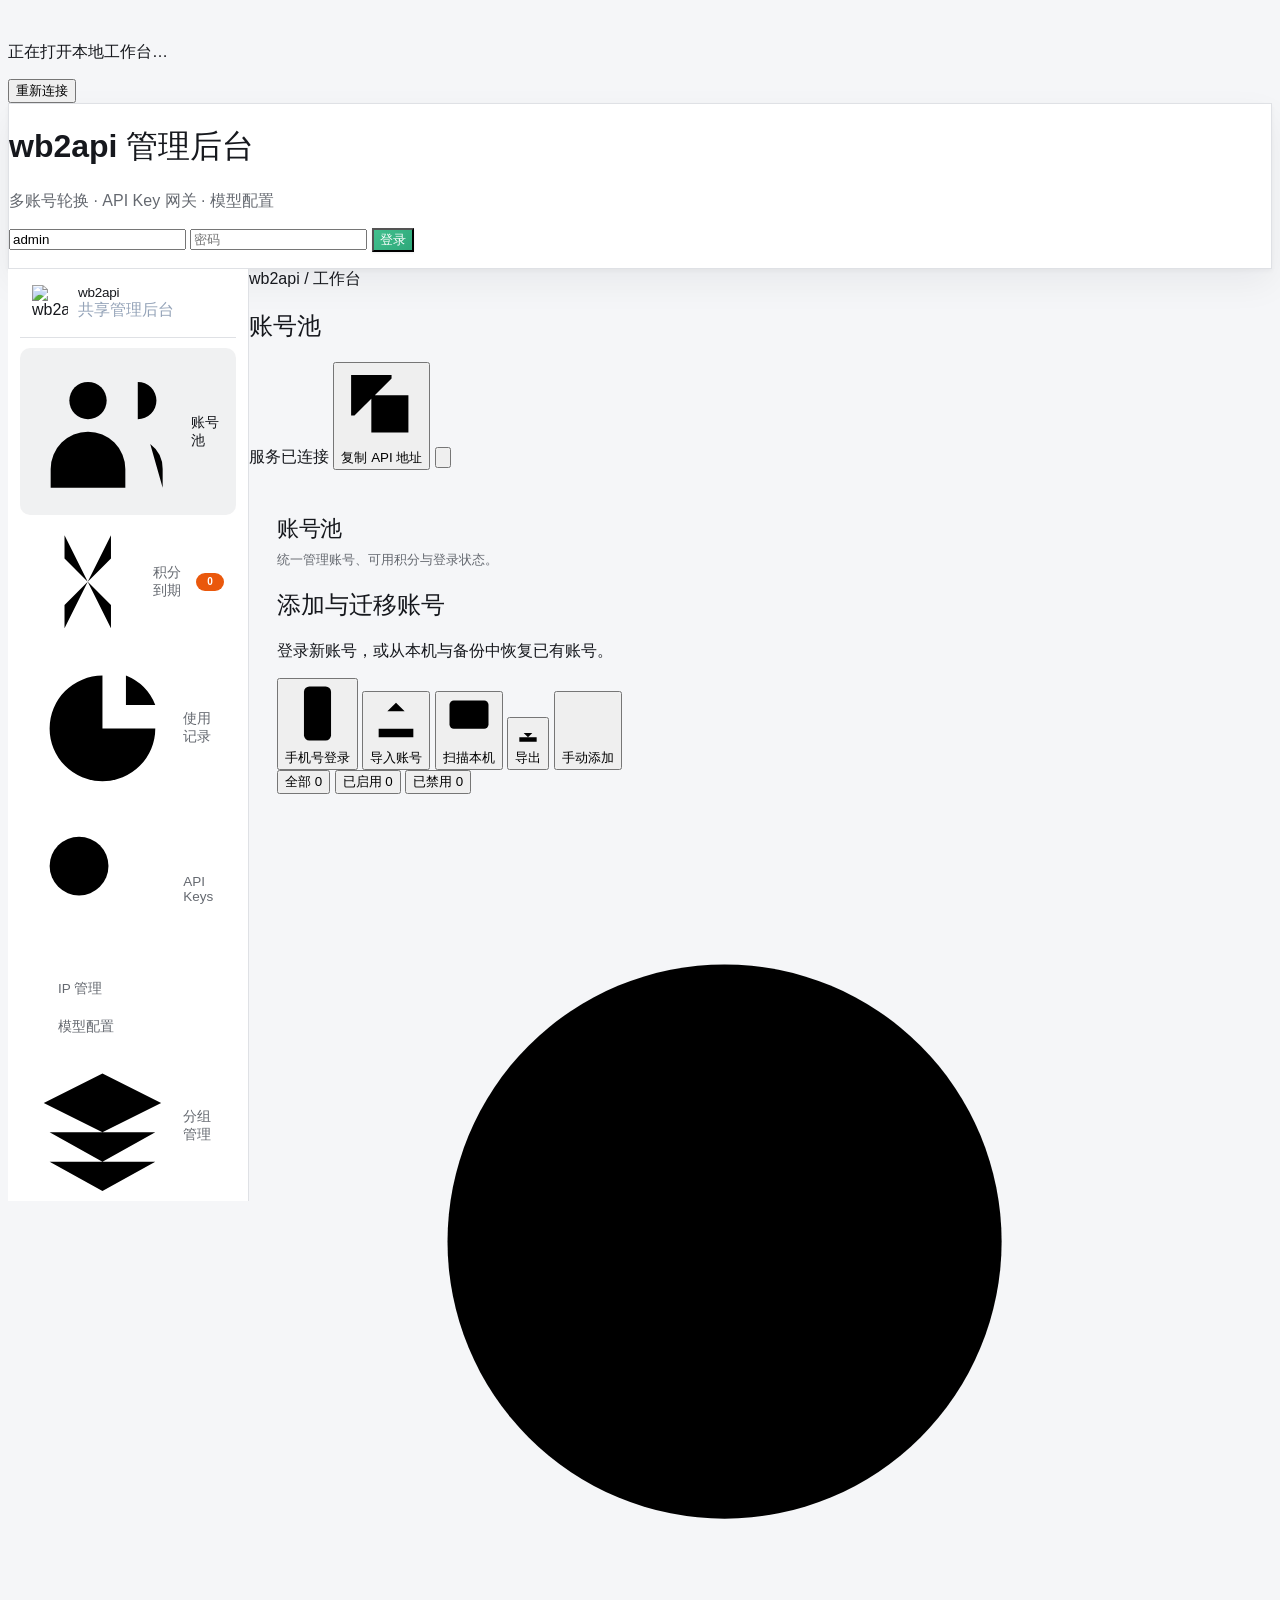
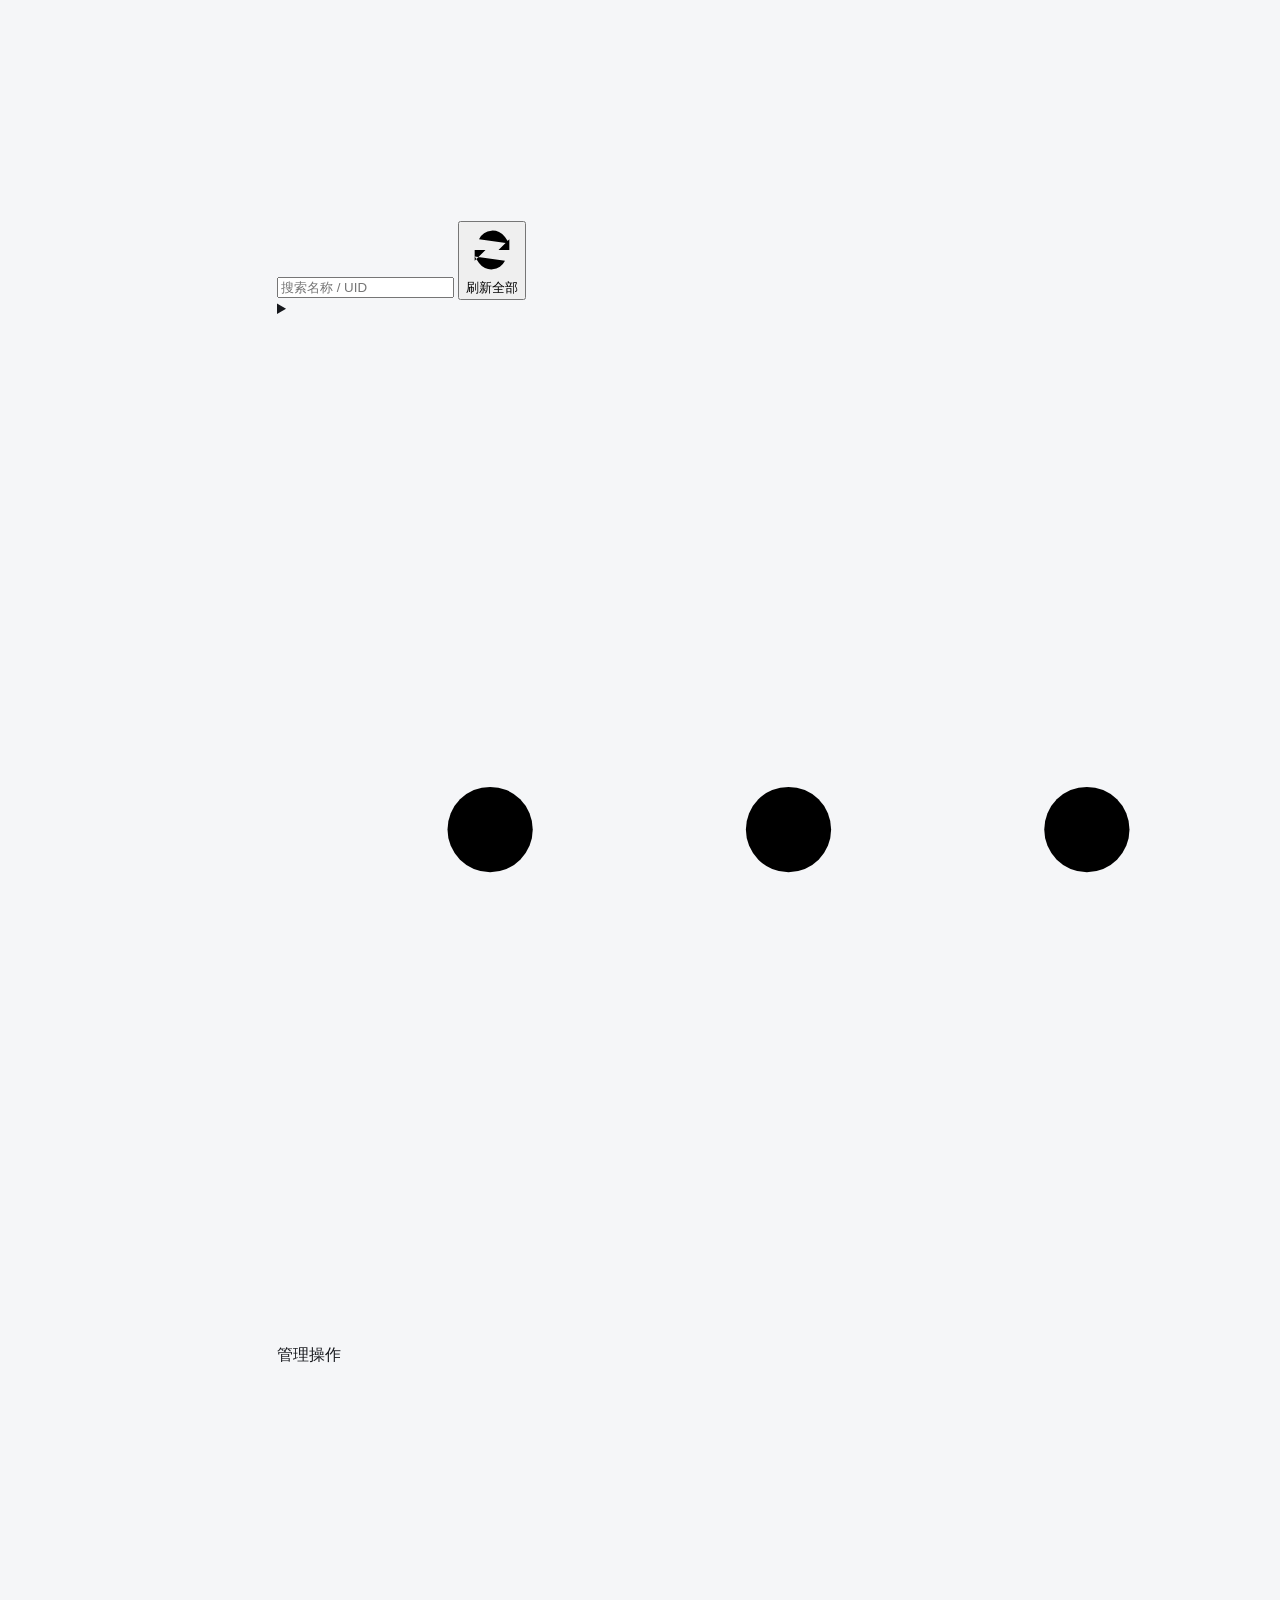
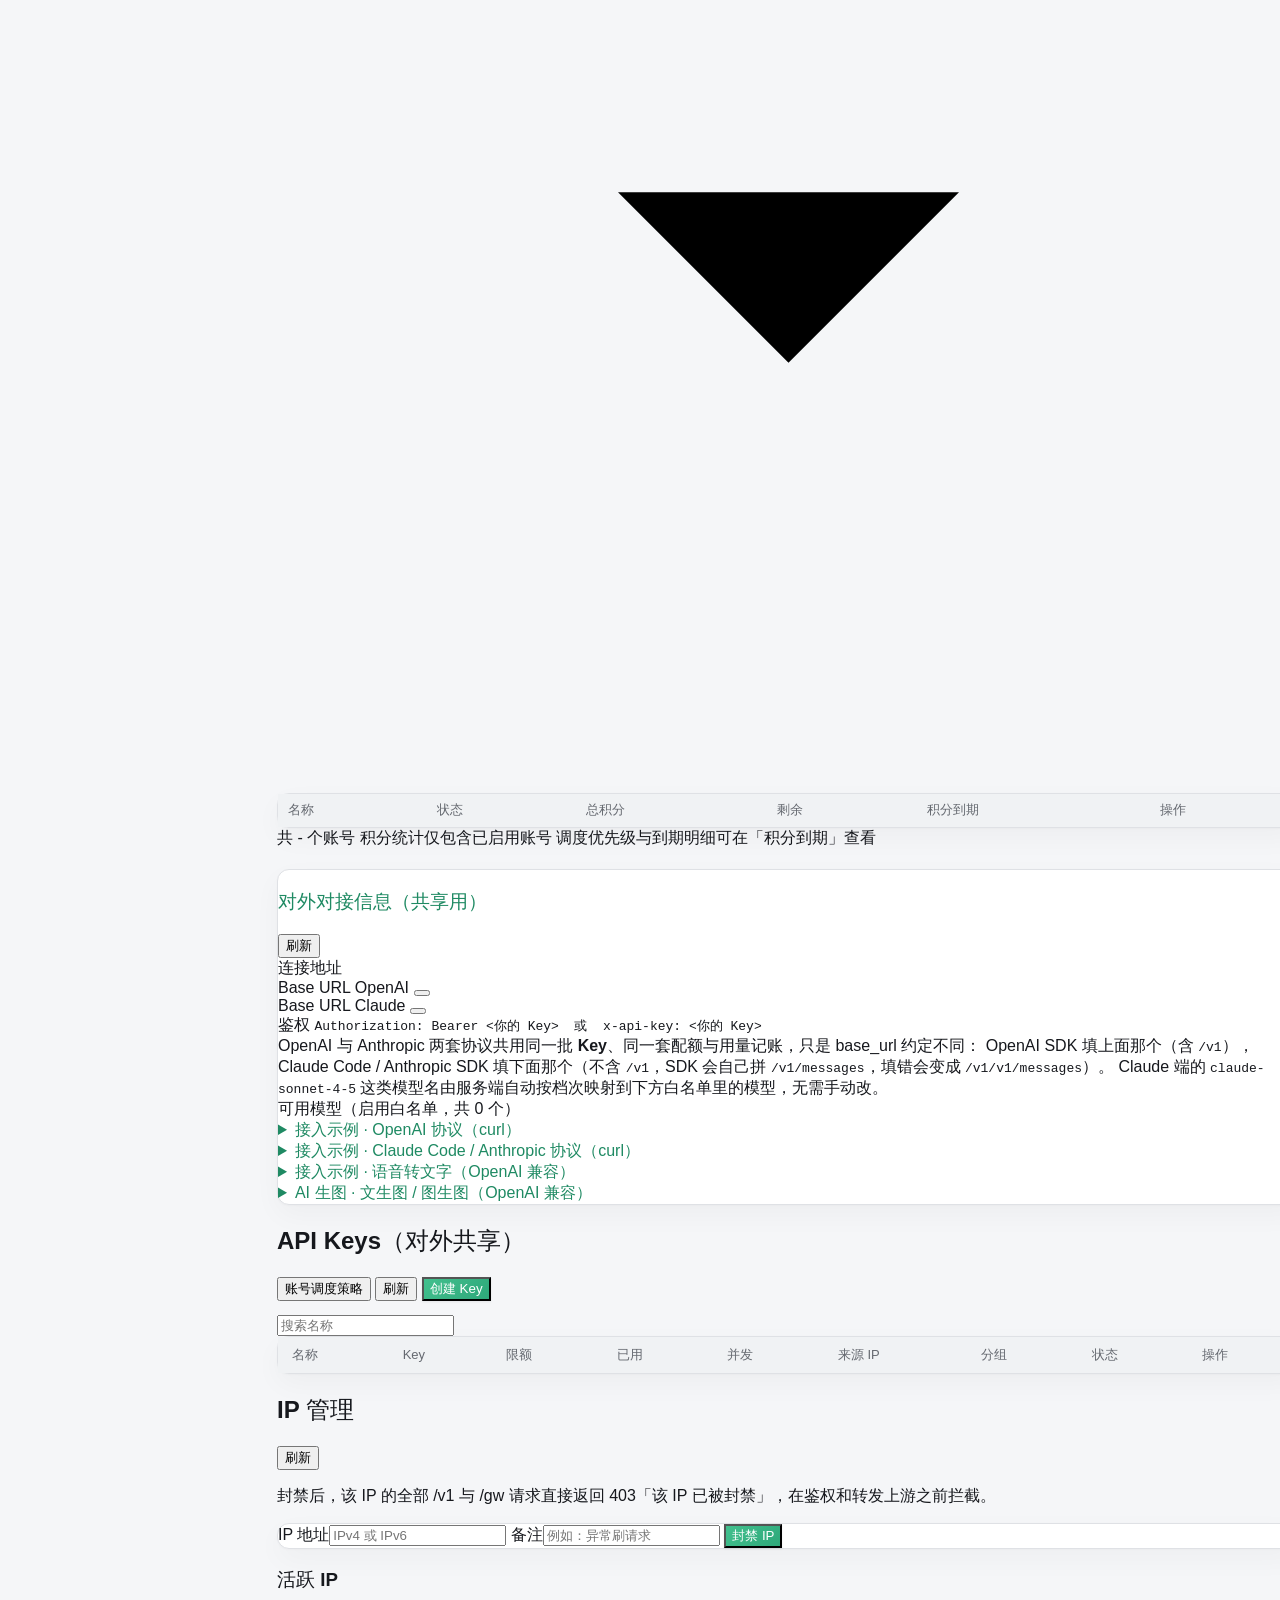
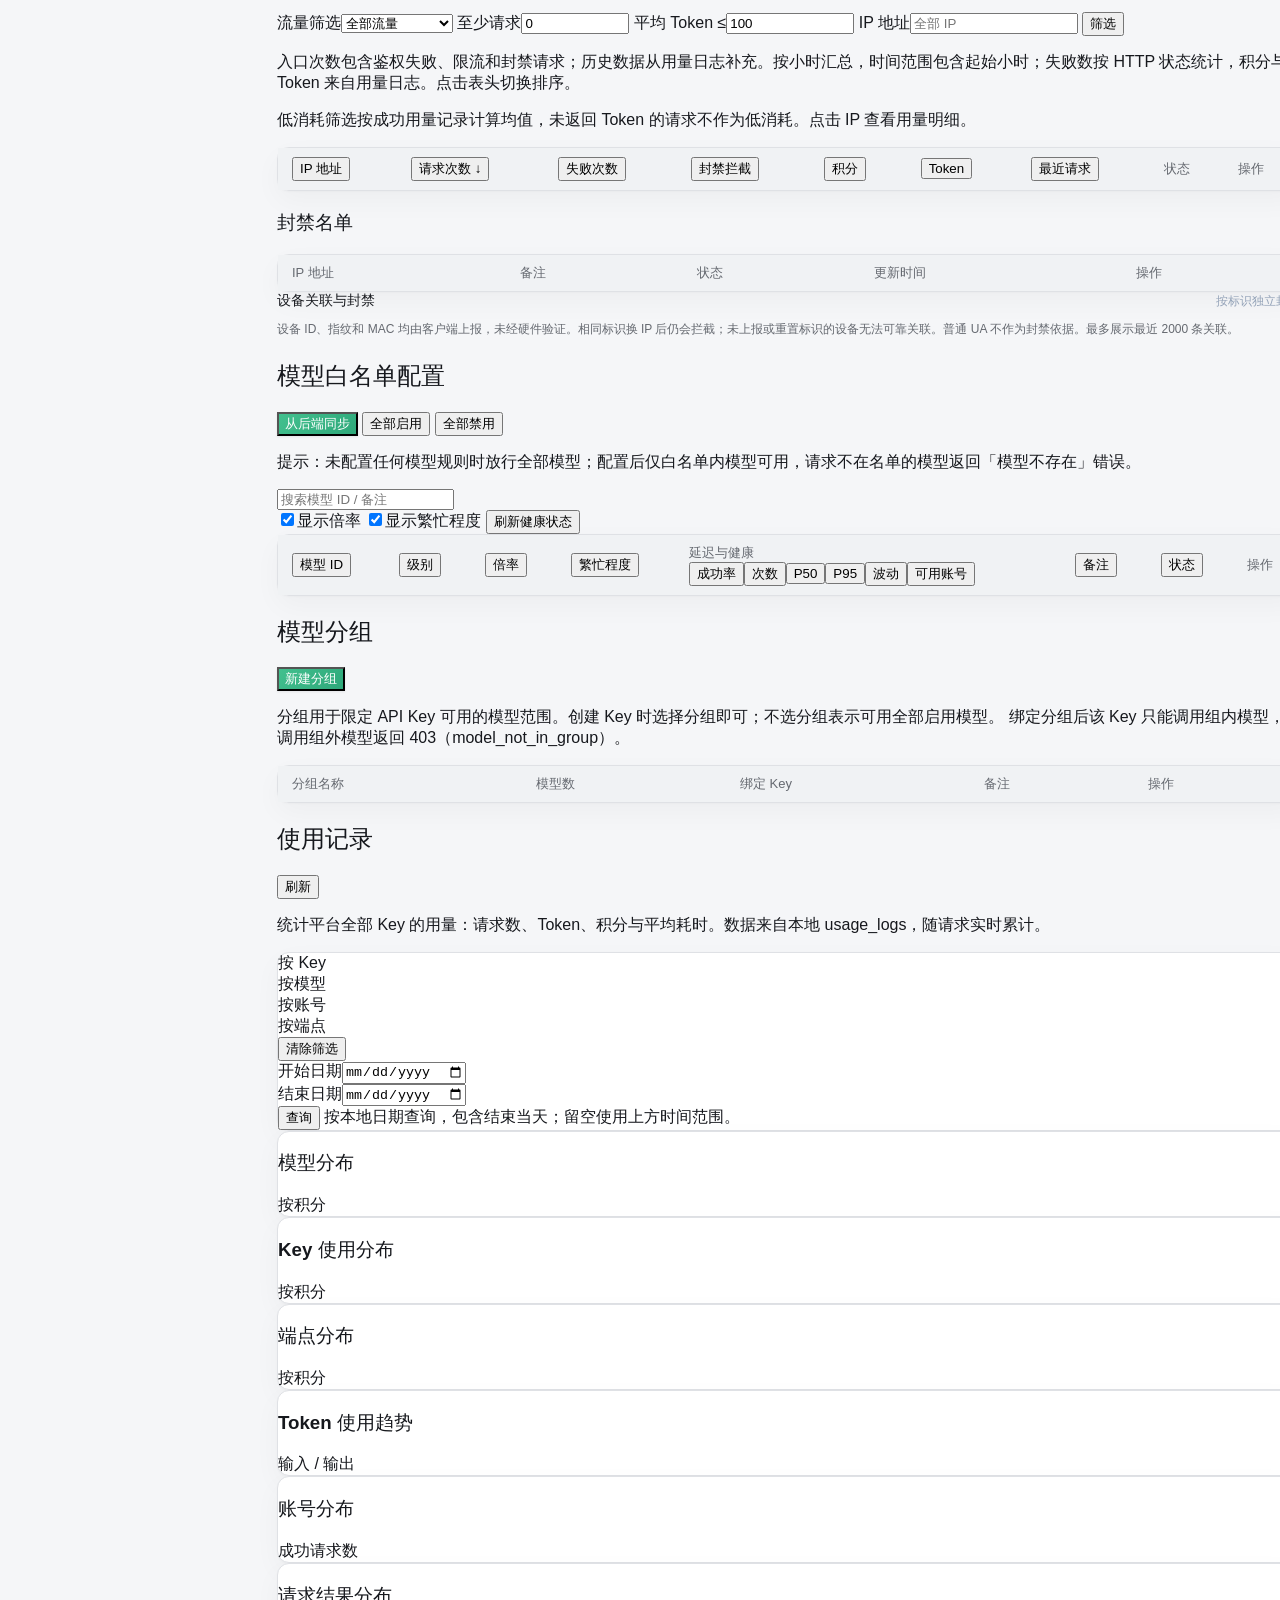
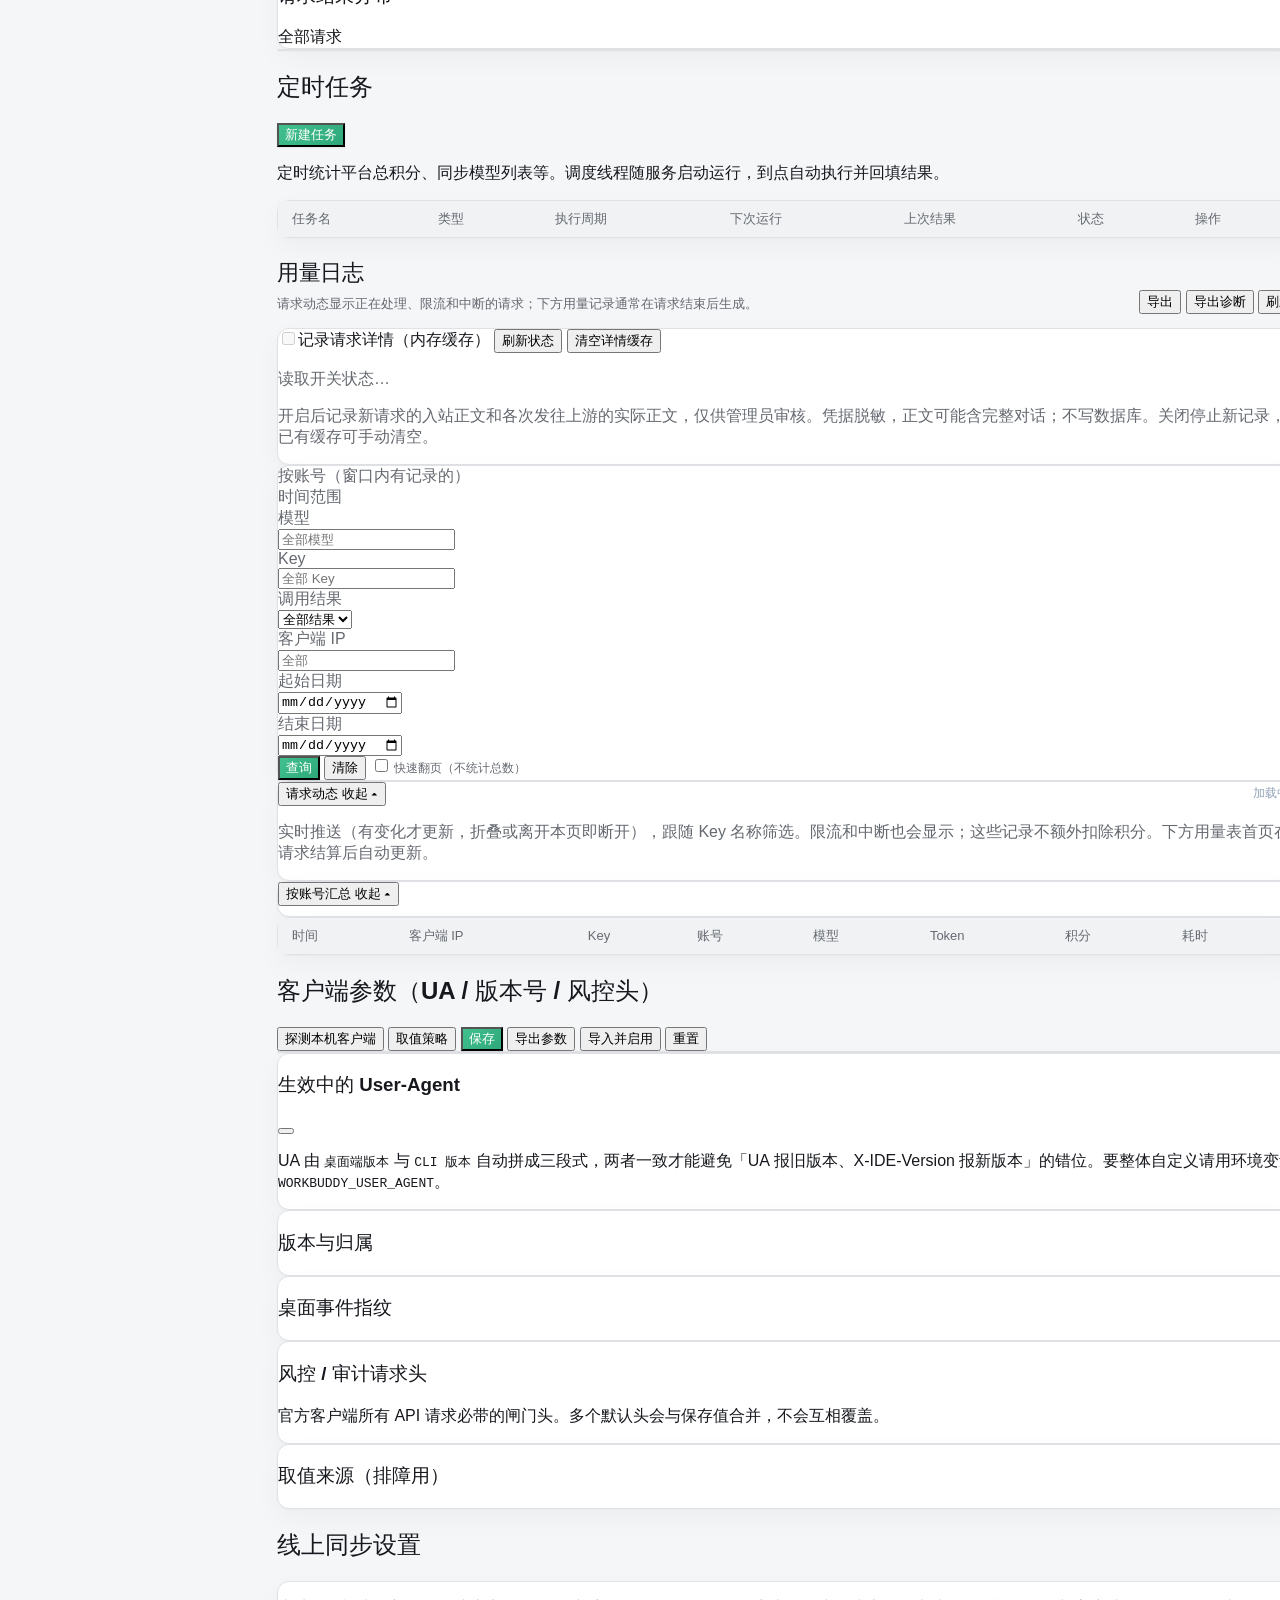
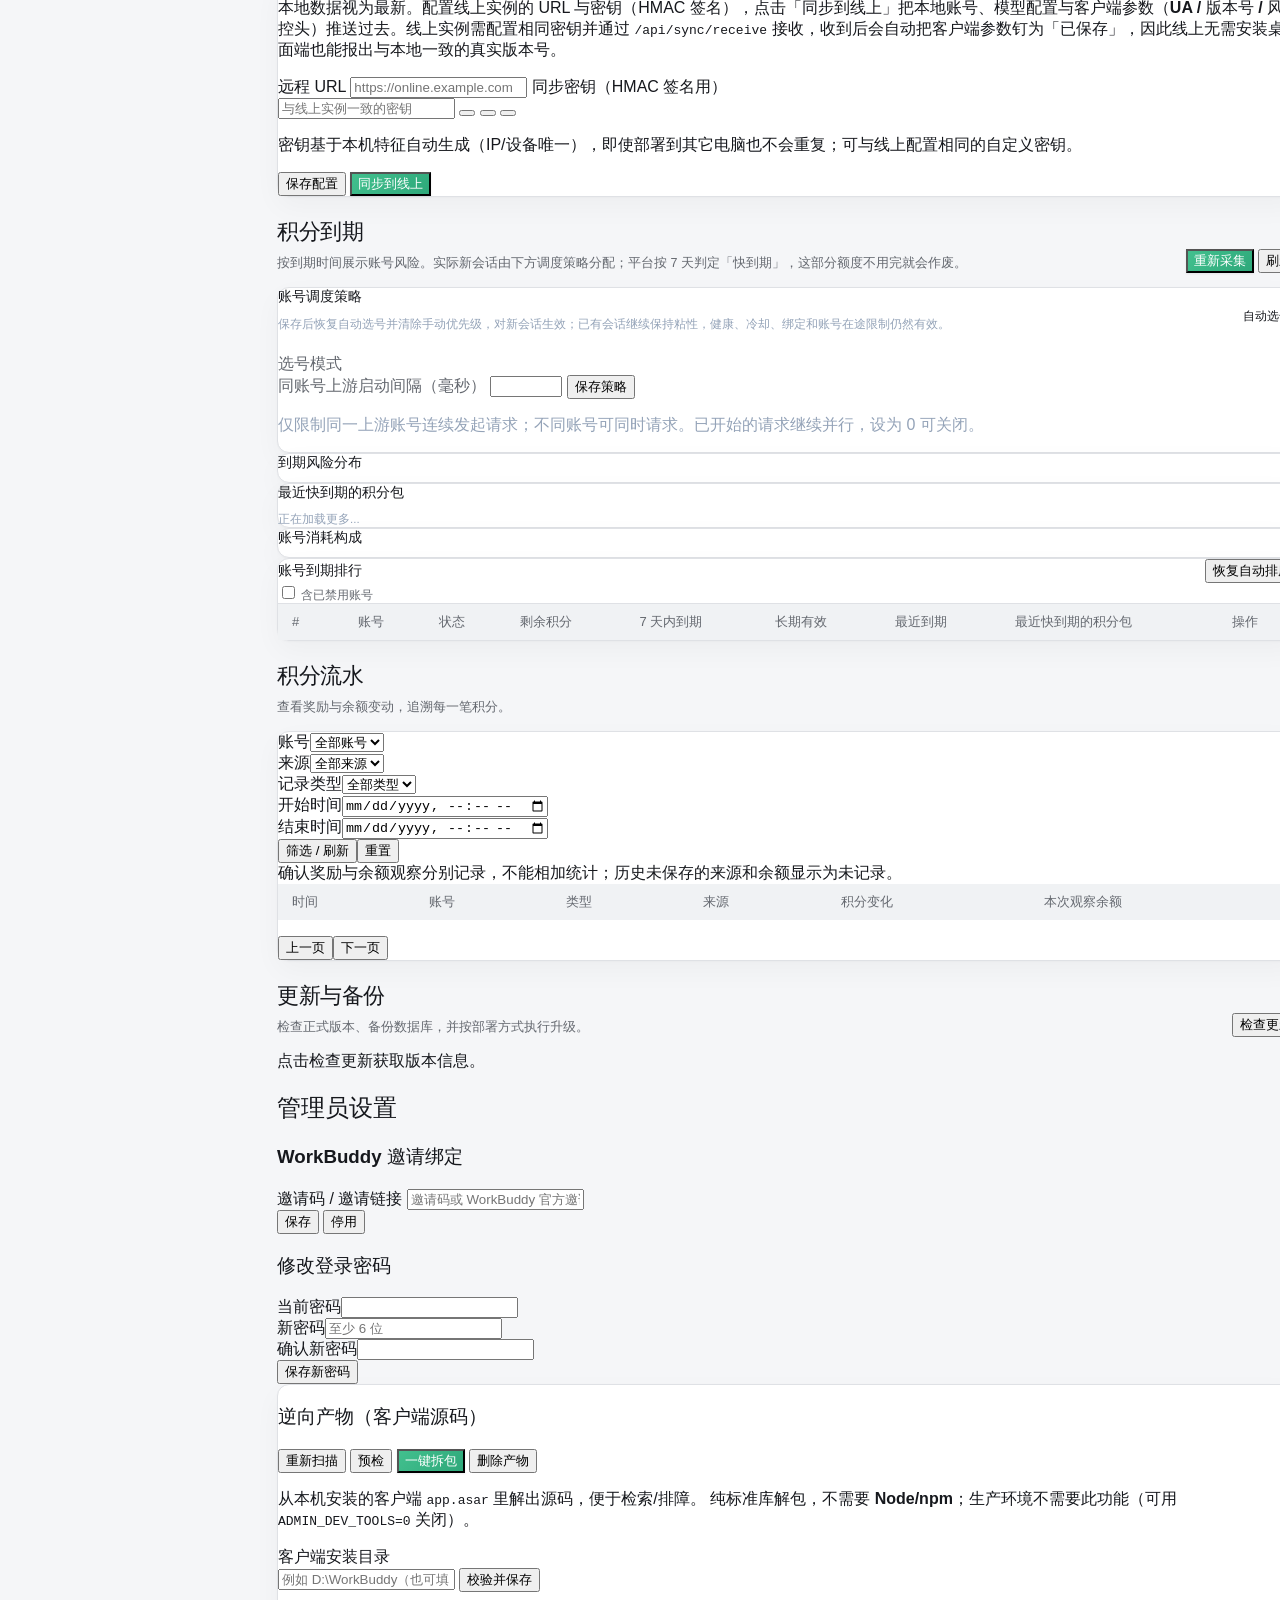
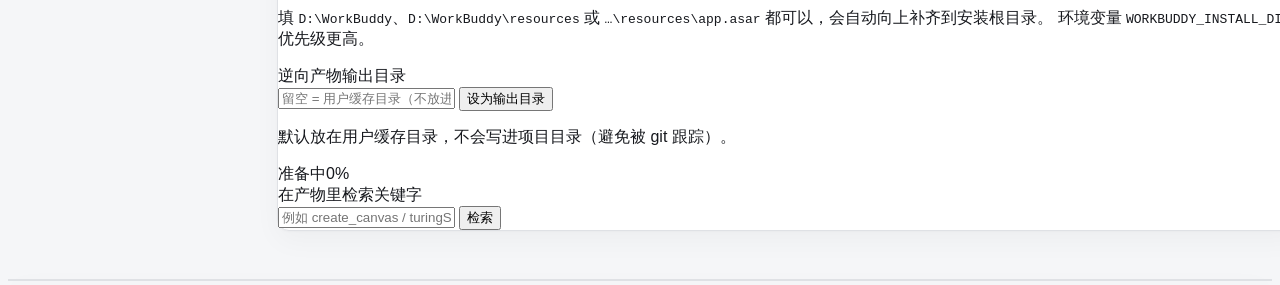
==== commit 5ab28f86: "Release wb2api 1.15.0: preserve repository guidance and improve gateway stability" ====
--- a/admin/static/index.html
+++ b/admin/static/index.html
@@ -698,7 +698,7 @@
 .upload-result{margin-top:12px;padding:12px;border:1px solid var(--border);border-radius:10px;background:var(--surface-2);font-size:12px;line-height:1.7;white-space:pre-wrap;overflow-wrap:anywhere;color:var(--fg-muted)}
 @media(max-width:480px){.upload-footer{gap:10px}.upload-footer-note{flex-basis:100%;order:3}.upload-file-input::file-selector-button{padding:8px 10px;margin-right:8px}}
   </style>
-  <link rel="stylesheet" href="/static/console.css" />
+  <link rel="stylesheet" href="/static/console.css?v=20261023-invitation-settings-3" />
   <link rel="icon" href="/api/app/icon" type="image/svg+xml" />
   <link rel="stylesheet" href="/static/desktop.css" />
   <script>if(new URLSearchParams(location.search).get('desktop')==='1') document.documentElement.classList.add('desktop-mode');</script>
@@ -923,6 +923,11 @@
             <pre id="shareCurlAudio" class="api-example mt-2 rounded-lg p-3 overflow-x-auto text-[11px] whitespace-pre"></pre>
             <pre id="sharePythonAudio" class="api-example mt-2 rounded-lg p-3 overflow-x-auto text-[11px] whitespace-pre"></pre>
           </details>
+          <details class="text-xs text-slate-500">
+            <summary class="cursor-pointer text-wb select-none">AI 生图 · 文生图 / 图生图（OpenAI 兼容）</summary>
+            <p class="mt-2 leading-relaxed">文生图使用 <code>POST /v1/images/generations</code>，图生图使用 <code>POST /v1/images/edits</code>。指定已启用且有权限的生图模型，例如 <code>hunyuan-image-alpha</code>。图生图支持上传一张 <code>image</code> 文件（最大 20 MiB），也可通过 JSON 传入 <code>image_url</code> 或 base64 <code>image_data</code>。返回格式支持 url（默认）和 b64_json；尺寸、数量和风格以上游模型能力为准，暂不支持 mask、流式或多图输入。调用沿用 Key 限额、模型分组、账号绑定及并发保护，成功后记录真实积分用量。</p>
+            <pre id="sharePythonImages" class="api-example mt-2 rounded-lg p-3 overflow-x-auto text-[11px] whitespace-pre"></pre>
+          </details>
         </div>
       </div>
       <div class="flex flex-wrap justify-between items-center mb-3 gap-2 panel-toolbar">
@@ -1469,13 +1474,29 @@
     </section>
     <!-- 设置面板 -->
     <section id="panel-settings" class="hidden">
-      <h2 class="font-semibold mb-3">管理员设置</h2>
-      <div class="card p-5 max-w-md browser-password-settings">
-        <h3 class="text-sm font-medium mb-3">修改登录密码</h3>
-        <input id="oldPwd" type="password" class="w-full border rounded-lg px-3 py-2 mb-2 text-sm" placeholder="当前密码" />
-        <input id="newPwd" type="password" class="w-full border rounded-lg px-3 py-2 mb-2 text-sm" placeholder="新密码（≥6 位）" />
-        <input id="newPwd2" type="password" class="w-full border rounded-lg px-3 py-2 mb-3 text-sm" placeholder="确认新密码" />
-        <button onclick="changePassword()" class="px-3 py-1.5 rounded-lg btn-primary text-sm">保存新密码</button>
+      <h2 class="settings-title">管理员设置</h2>
+      <div class="settings-section">
+        <h3>WorkBuddy 邀请绑定</h3>
+        <div class="settings-fields">
+          <div class="settings-field">
+            <label for="invitationInput">邀请码 / 邀请链接</label>
+            <input id="invitationInput" maxlength="2048" placeholder="邀请码或 WorkBuddy 官方邀请链接" autocomplete="off" />
+          </div>
+          <div class="settings-actions">
+            <button id="invitationSave" onclick="saveInvitation()" class="console-btn primary"><i class="fa-solid fa-floppy-disk"></i>保存</button>
+            <button onclick="clearInvitation()" class="console-btn">停用</button>
+            <span id="invitationStatus" class="settings-status" role="status"></span>
+          </div>
+        </div>
+      </div>
+      <div class="settings-section browser-password-settings">
+        <h3>修改登录密码</h3>
+        <div class="settings-fields">
+          <div class="settings-field"><label for="oldPwd">当前密码</label><input id="oldPwd" type="password" autocomplete="current-password" /></div>
+          <div class="settings-field"><label for="newPwd">新密码</label><input id="newPwd" type="password" placeholder="至少 6 位" autocomplete="new-password" /></div>
+          <div class="settings-field"><label for="newPwd2">确认新密码</label><input id="newPwd2" type="password" autocomplete="new-password" /></div>
+          <div class="settings-actions"><button onclick="changePassword()" class="console-btn primary"><i class="fa-solid fa-floppy-disk"></i>保存新密码</button></div>
+        </div>
       </div>
 
       <!-- 逆向产物（开发/测试环境工具） -->
@@ -1571,7 +1592,7 @@
 
 <link rel="stylesheet" href="/static/phone-region.css" />
 <script src="/static/phone-session.js"></script>
-<script src="/static/model-metadata.js"></script>
+<script src="/static/model-metadata.js?v=20261023-image-types-2"></script>
 <script src="/static/usage-ip.js"></script>
 <script>
 let _confirmResolve = null;
@@ -1756,6 +1777,35 @@
     } catch (_) {}
   }
   return response;
+}
+async function loadInvitation() {
+  try {
+    const {ok, data} = await safeJson(await api('/api/settings/invitation'));
+    if (!ok) throw new Error(data.detail || '读取邀请设置失败');
+    $('#invitationInput').value = data.invite_code || '';
+    $('#invitationStatus').textContent = data.enabled ? '已启用' : '未启用';
+  } catch (e) { $('#invitationStatus').textContent = e.message; }
+}
+async function saveInvitation() {
+  const btn = $('#invitationSave');
+  if (btn.disabled) return;
+  btn.disabled = true;
+  try {
+    const {ok, data} = await safeJson(await api('/api/settings/invitation', {
+      method:'PUT', headers:{'Content-Type':'application/json'},
+      body:JSON.stringify({value:$('#invitationInput').value})
+    }));
+    if (!ok) throw new Error(typeof data.detail === 'string' ? data.detail : '保存失败');
+    $('#invitationInput').value = data.invite_code || '';
+    $('#invitationStatus').textContent = data.enabled ? '已启用' : '未启用';
+    toast(data.enabled ? '邀请绑定已保存' : '邀请绑定已停用');
+  } catch (e) { toast(e.message, 'err'); }
+  finally { btn.disabled = false; }
+}
+async function clearInvitation() {
+  if ($('#invitationSave').disabled) return;
+  $('#invitationInput').value = '';
+  await saveInvitation();
 }
 async function safeJson(r) {
   /* 容错解析：后端偶发返回非 JSON（如 500 明文）时，避免报 "Unexpected token" 崩溃 */
@@ -1928,7 +1978,7 @@
   if (name === "credits") loadCreditStats();
   if (name === "logs") openLogsPanel();
   if (name === "client") loadClientProfile();
-  if (name === "settings") loadAppSource();
+  if (name === "settings") { loadAppSource(); loadInvitation(); }
   if (name === "models") loadModels();
   if (name === "growth") window.WBGrowthCenter?.enter();
   scheduleModelBusy();
@@ -2397,7 +2447,7 @@
         <span class="c-uid" title="${esc(a.uid || "")}">${esc(a.uid || "-")}</span>
         ${a.bound_key_id ? `<small class="text-indigo-600">Key 独占：${esc(a.bound_key_name || ("#" + a.bound_key_id))}</small>` : ''}
         ${a.post_login_automation ? `<small style="color:var(--fg-muted)" title="${esc((a.post_login_automation.result?.errors || []).join('；'))}">${esc(({queued:'自动任务排队中',running:'自动任务执行中',completed:'自动任务已完成',failed:'部分自动任务未完成'})[a.post_login_automation.status] || '')}</small>` : ''}
-          ${a.resource_initialization && a.resource_initialization.status !== 'completed' ? `<small style="color:var(--fg-muted)" title="${esc((a.resource_initialization.errors || []).join('；'))}">${esc(({queued:'余额与模型初始化排队中',running:'正在初始化余额与模型',failed:'初始化未完成，可刷新余额或同步模型',invalid_credential:'账号凭证不完整，请重新导入或授权登录'})[a.resource_initialization.status] || '')}</small>` : ''}
+          ${a.resource_initialization && a.resource_initialization.status !== 'completed' ? `<small style="color:var(--fg-muted)" title="${esc((a.resource_initialization.errors || []).join('；'))}">${esc(({queued:'余额与模型初始化排队中',running:'正在初始化余额与模型',failed:'初始化未完成，可刷新余额或同步模型',invalid_credential:'账号凭证不完整，请重新导入或授权登录',unsupported_region:'国际版凭证无法访问当前国内接口，请更换国内版凭证',auth_required:'上游鉴权失败，请重新授权登录'})[a.resource_initialization.status] || '')}</small>` : ''}
       </div>
     </td>
     <td class="col-status" data-label="状态">${badge(a.status)}${accountLimitBadge(a)}</td>
@@ -4073,7 +4123,8 @@
       $("#plResultIcon").innerHTML = '<i class="fa-solid fa-circle-check text-emerald-500"></i>';
       $("#plResultMsg").innerHTML = `<div class="font-medium text-emerald-700">${esc(data.message || "登录成功")}</div>
         <div class="text-slate-500 mt-1 text-xs">账号：${esc((data.account && data.account.name) || "-")}${data.uid ? " · UID " + esc(data.uid) : ""}</div>
-        ${ck.live_message ? `<div class="text-emerald-600 mt-1 text-xs"><i class="fa-solid fa-shield-halved mr-1"></i>${esc(ck.live_message)}</div>` : ""}`;
+        ${ck.live_message ? `<div class="text-emerald-600 mt-1 text-xs"><i class="fa-solid fa-shield-halved mr-1"></i>${esc(ck.live_message)}</div>` : ""}
+        ${data.invitation && data.invitation.status !== 'disabled' ? `<div class="mt-1 text-xs">${esc(data.invitation.message)}</div>` : ""}`;
       if(_plTimer){ clearInterval(_plTimer); _plTimer = null; }
       loadAccounts();
     } else {
@@ -4449,6 +4500,15 @@
     '    result = client.audio.transcriptions.create(model="workbuddy-asr", file=audio)',
     'print(result.text)'
   ].join('\n');
+  if ($('#sharePythonImages')) $('#sharePythonImages').textContent = [
+    'from openai import OpenAI',
+    `client = OpenAI(api_key="<你的 Key>", base_url="${base}")`,
+    'result = client.images.generate(model="hunyuan-image-alpha", prompt="白色背景上的蓝色圆形", n=1)',
+    'print(result.data[0].url)',
+    'with open("input.png", "rb") as image:',
+    '    edited = client.images.edit(model="hunyuan-image-alpha", image=image, prompt="把圆形改成绿色")',
+    'print(edited.data[0].url)'
+  ].join('\n');
   if ($("#shareCurl")) {
     $("#shareCurl").textContent =
       "curl " + base + "/chat/completions \\\n" +
@@ -4778,14 +4838,17 @@
 document.addEventListener('visibilitychange',refreshModelPromotions);
 function modelRow(m) {
   const info=WBModelMetadata.display(m);
+  info.kind=m.model_type||info.kind||(/^hunyuan-image-/i.test(m.model_id||'')?'image':'text');
+  if(info.kind==='image') { info.price=null; info.base=null; }
   const isFree = info.price === 0;
   const mult = info.price;
-  const multDisplay = isFree ? '<span class="px-1.5 py-0.5 rounded text-[10px] font-bold bg-emerald-100 text-emerald-700">FREE</span>'
+  const typeTag=`<span class="model-type-tag ${info.kind}" title="${info.kind==='image'?'图片生成模型':'文本输出模型'}"><i class="fa-solid ${info.kind==='image'?'fa-image':'fa-font'}" aria-hidden="true"></i>${info.kind==='image'?'IMAGE':'TEXT'}</span>`;
+  const multDisplay = info.kind==='image' ? '<span class="text-xs text-slate-500" title="按上游返回的 usage.credit 记账">按实际用量</span>' : isFree ? '<span class="px-1.5 py-0.5 rounded text-[10px] font-bold bg-emerald-100 text-emerald-700">FREE</span>'
     : `<span class="text-amber-600 font-medium">${mult==null?'未知':'×'+mult.toFixed(2)}</span>`;
   const original=info.discountMode==='strikethrough'&&info.base!=null&&info.base!==mult?`<del class="model-original-price">×${info.base.toFixed(2)}</del>`:'';
   return `
     <tr class="border-t hover:bg-slate-50">
-      <td class="px-4 py-3 font-mono text-xs"><span tabindex="0" class="model-id-description" data-model-tooltip="${esc(m.model_id)}" data-tooltip="${esc(m.model_id)}" data-tooltip-description="${esc(info.description || '上游暂未提供模型描述')}">${esc(m.model_id)}</span><div class="model-promotion-row">${modelPromotionBadges(info)}</div></td>
+      <td class="px-4 py-3 font-mono text-xs"><span tabindex="0" class="model-id-description" data-model-tooltip="${esc(m.model_id)}" data-tooltip="${esc(m.model_id)}" data-tooltip-description="${esc(info.description || '上游暂未提供模型描述')}">${esc(m.model_id)}</span><div class="model-promotion-row">${typeTag}${modelPromotionBadges(info)}</div></td>
       <td class="px-4 py-3">${m.level==='system'?'<span class="px-2 py-0.5 rounded text-[10px] bg-blue-100 text-blue-700">系统</span>':'<span class="px-2 py-0.5 rounded text-[10px] bg-purple-100 text-purple-700">用户</span>'}</td>
       <td class="px-4 py-3 model-mult-column">${original}${multDisplay}</td>
       <td class="px-4 py-3 whitespace-nowrap model-busy-column">${modelBusyBadge(m)}</td>
@@ -4793,7 +4856,7 @@
       <td class="px-4 py-3 text-slate-400 text-xs">${esc(m.note||'-')}</td>
       <td class="px-4 py-3 col-status">${m.enabled?'<span class="badge bg-emerald-100 text-emerald-700">启用</span>':'<span class="badge bg-slate-100 text-slate-500">禁用</span>'}</td>
       <td class="px-4 py-3 text-right whitespace-nowrap">
-        <button onclick="speedTestModel(${esc(JSON.stringify(m.model_id))}, this)" class="text-sky-600 hover:text-sky-800 text-sm mr-2" title="检测模型延迟与健康（真实请求，可能消耗少量积分）"><i class="fa-solid fa-gauge-high"></i></button>
+        <button onclick="speedTestModel(${esc(JSON.stringify(m.model_id))}, this)" ${info.kind==='image'?'disabled':''} class="text-sky-600 hover:text-sky-800 text-sm mr-2 disabled:opacity-30 disabled:cursor-not-allowed" title="${info.kind==='image'?'图片模型不支持文本测速':'检测模型延迟与健康（真实请求，可能消耗少量积分）'}"><i class="fa-solid fa-gauge-high"></i></button>
         <button onclick="toggleModel(${m.id},${!m.enabled})" class="${m.enabled?'text-amber-600 hover:text-amber-800':'text-emerald-600 hover:text-emerald-800'} text-sm mr-2" title="${m.enabled?'禁用':'启用'}"><i class="fa-solid ${m.enabled?'fa-ban':'fa-check'}"></i></button>
         <button onclick="deleteModelConfig(${m.id})" class="text-red-500 hover:text-red-700" title="移除"><i class="fa-solid fa-trash"></i></button>
       </td>
@@ -5837,6 +5900,7 @@
   if (/gateway_wait_concurrent/.test(phase)) return '等待此 Key 的并发空位';
   if (/gateway_wait_requests_per_minute/.test(phase)) return '等待此 Key 的频率额度';
   if (/request_timeout/.test(phase)) return '超过总时限已回收';
+  if (/account_capacity_wait/.test(phase)) return '等待账号空位（公平队列）';
   if (/upstream_dispatch_wait|upstream_queue/.test(phase)) return '等待上游发车';
   if (/send_request_body/.test(phase)) return '上传到上游';
   if (/receive_response_headers/.test(phase)) return '等待上游首响应';
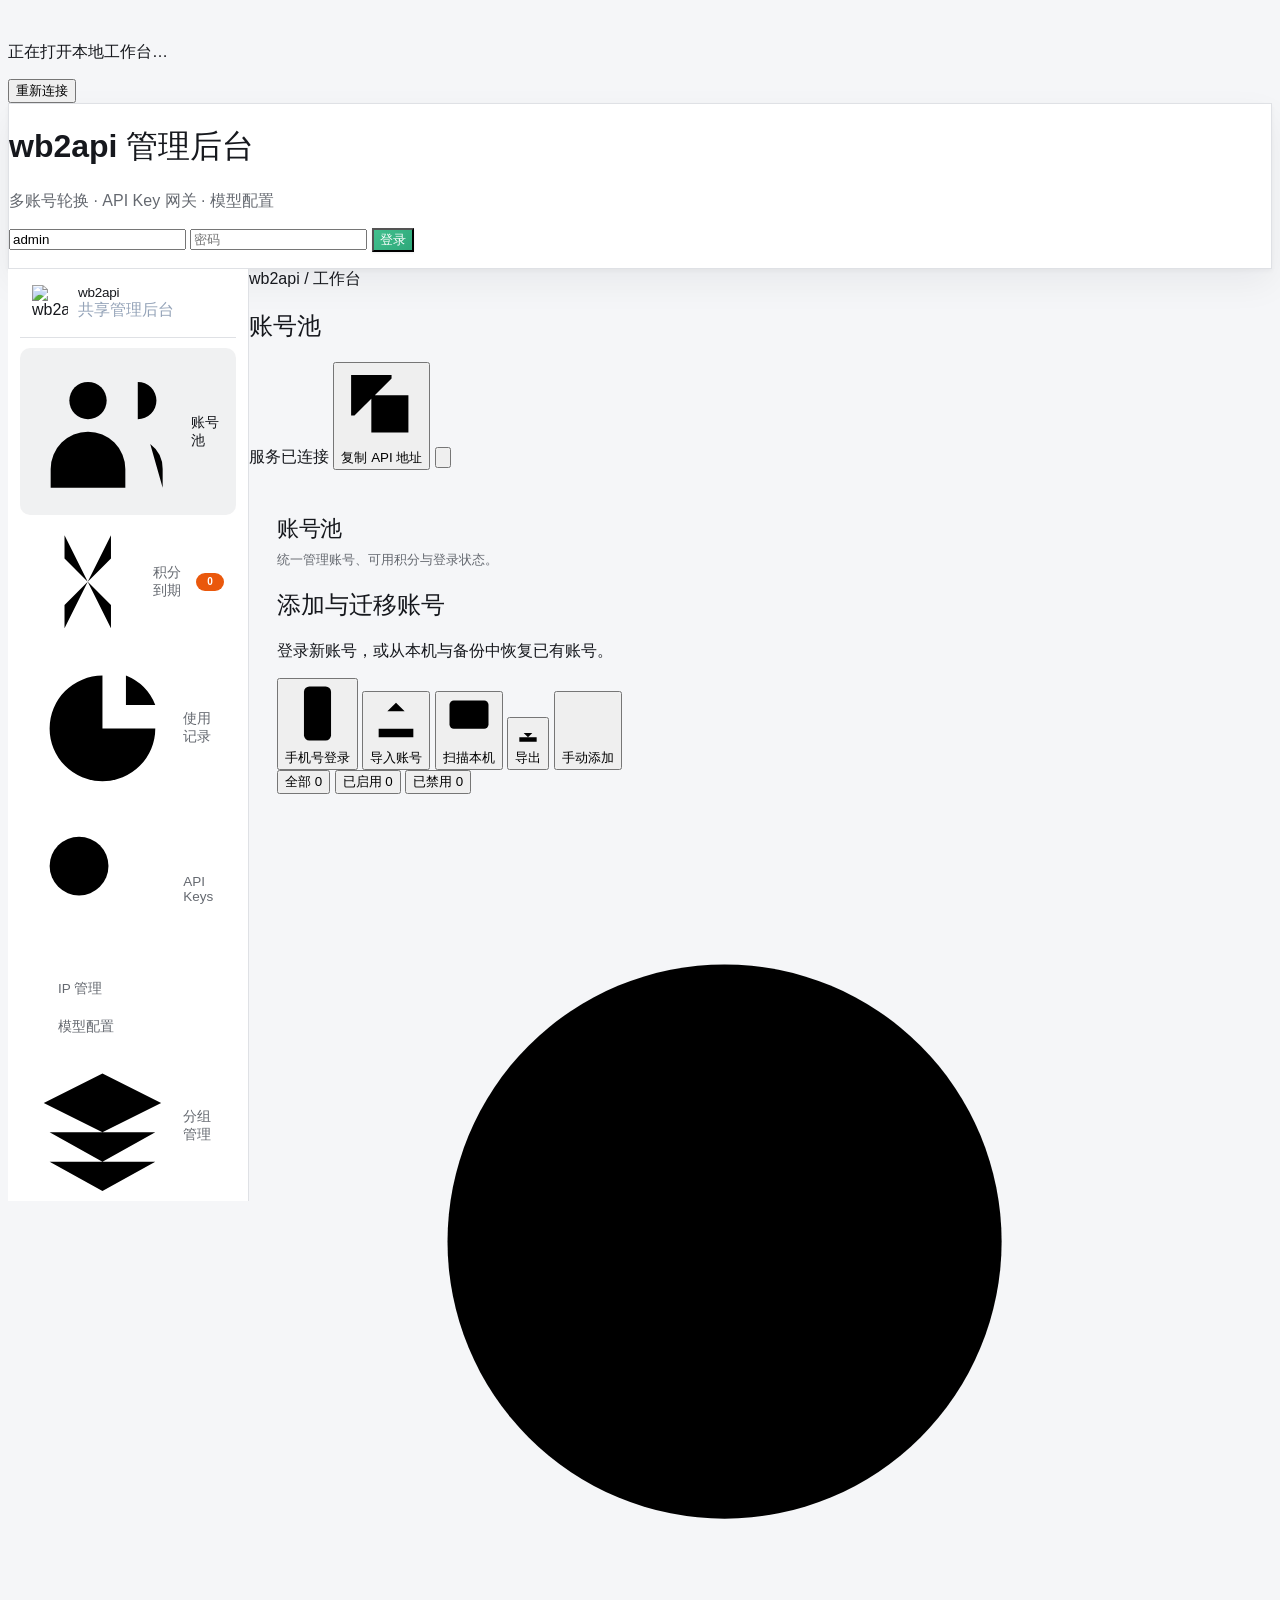
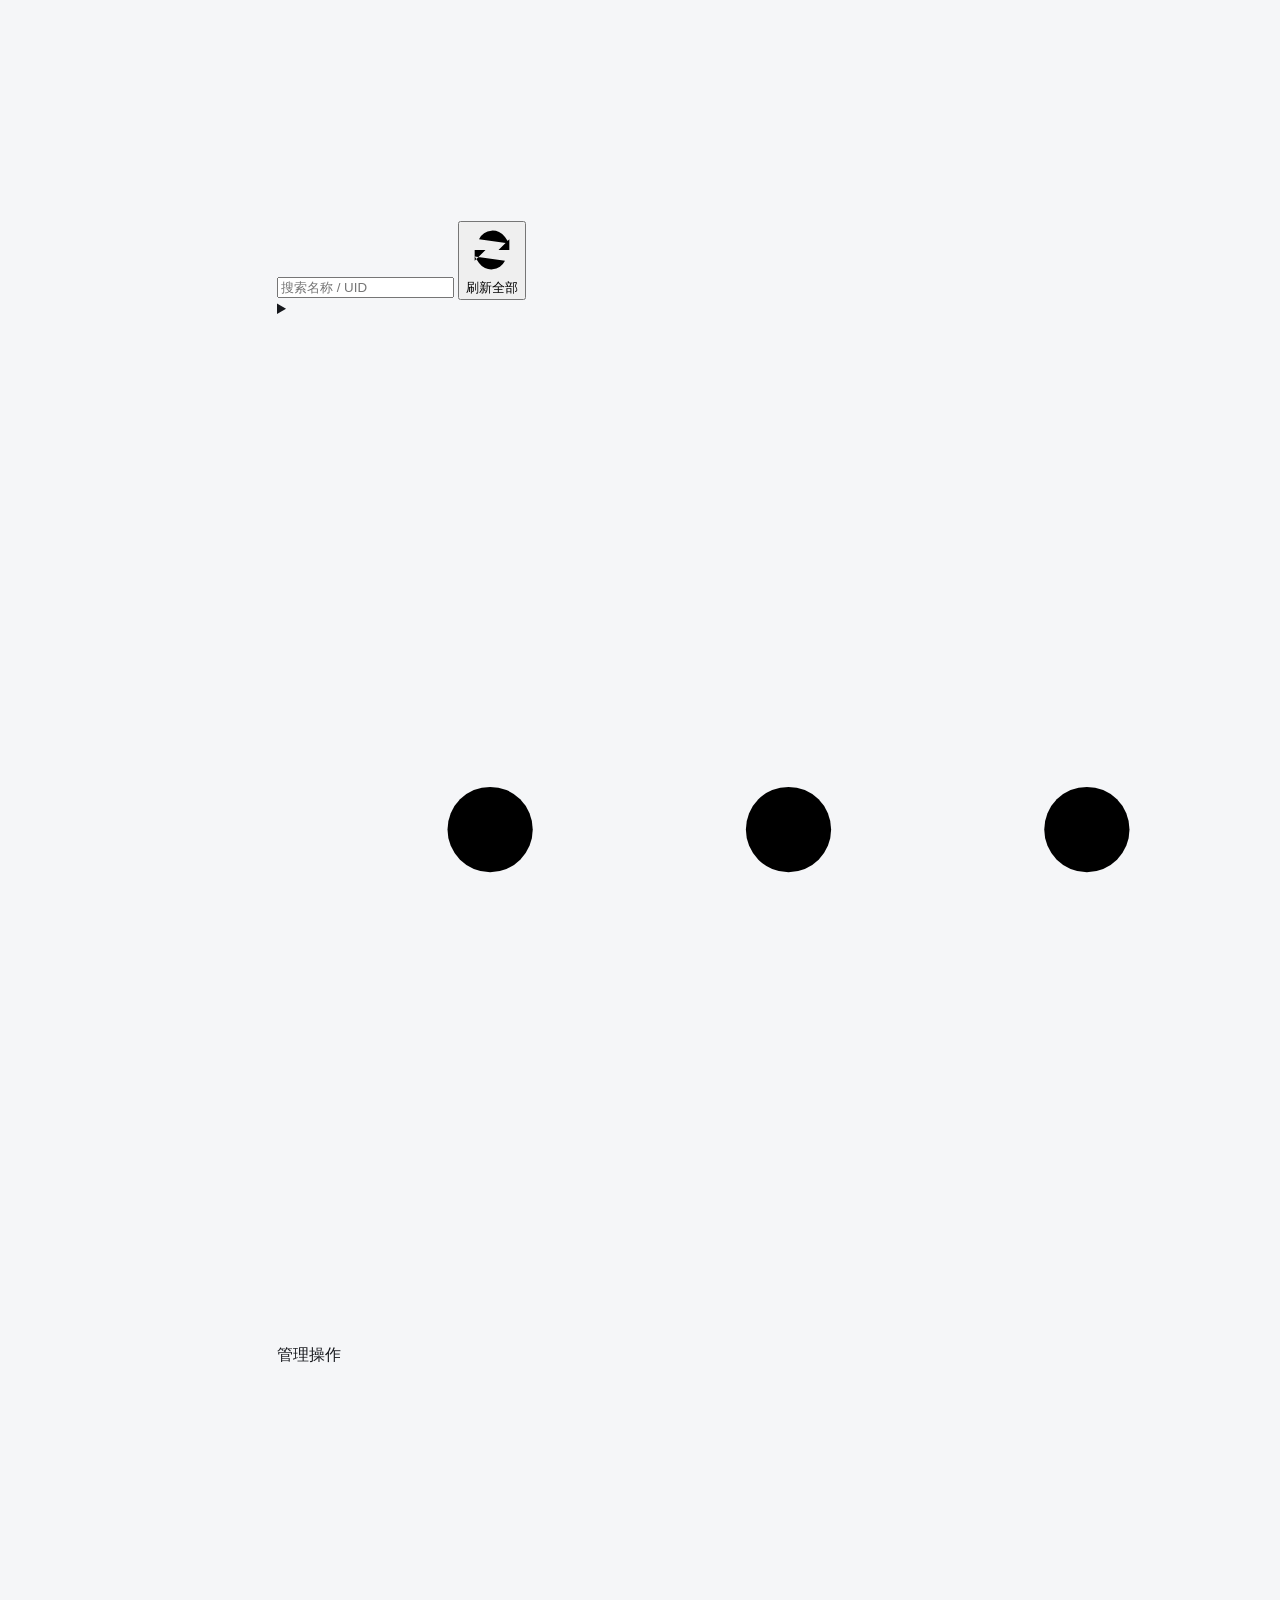
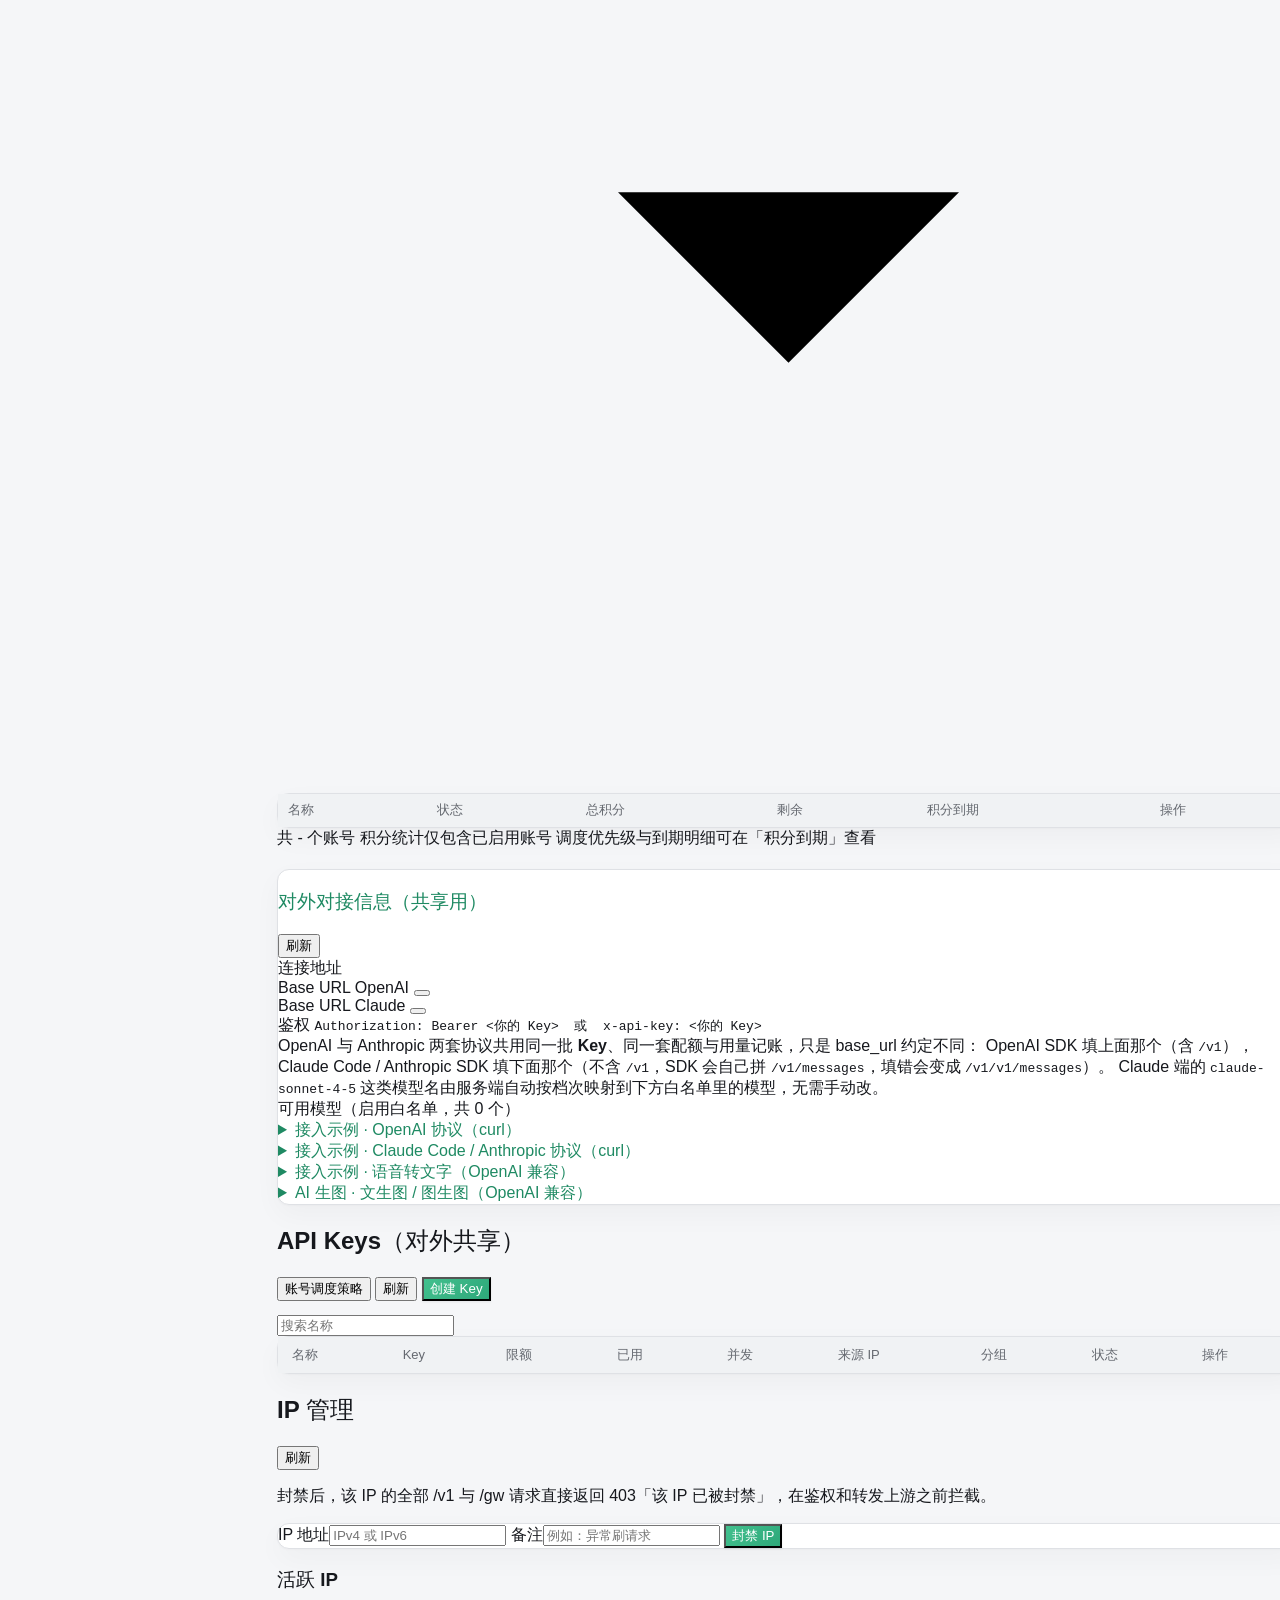
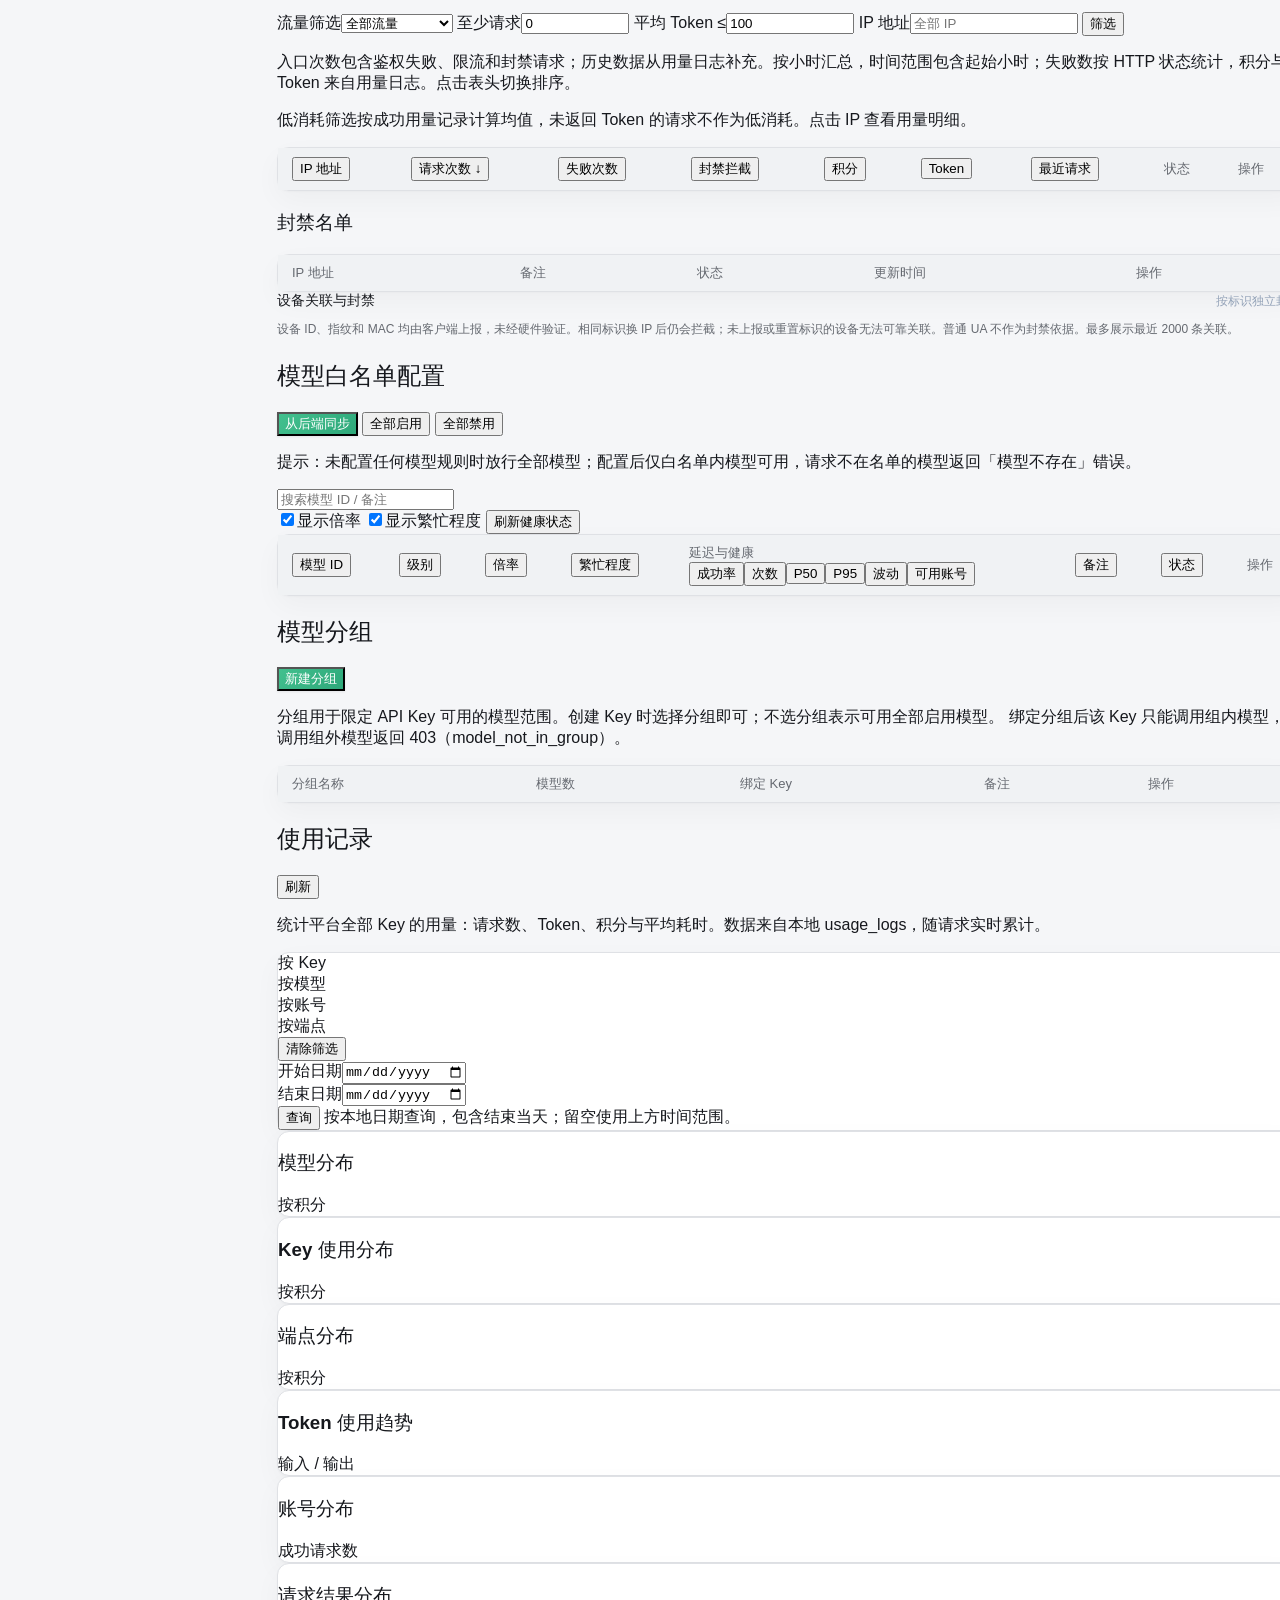
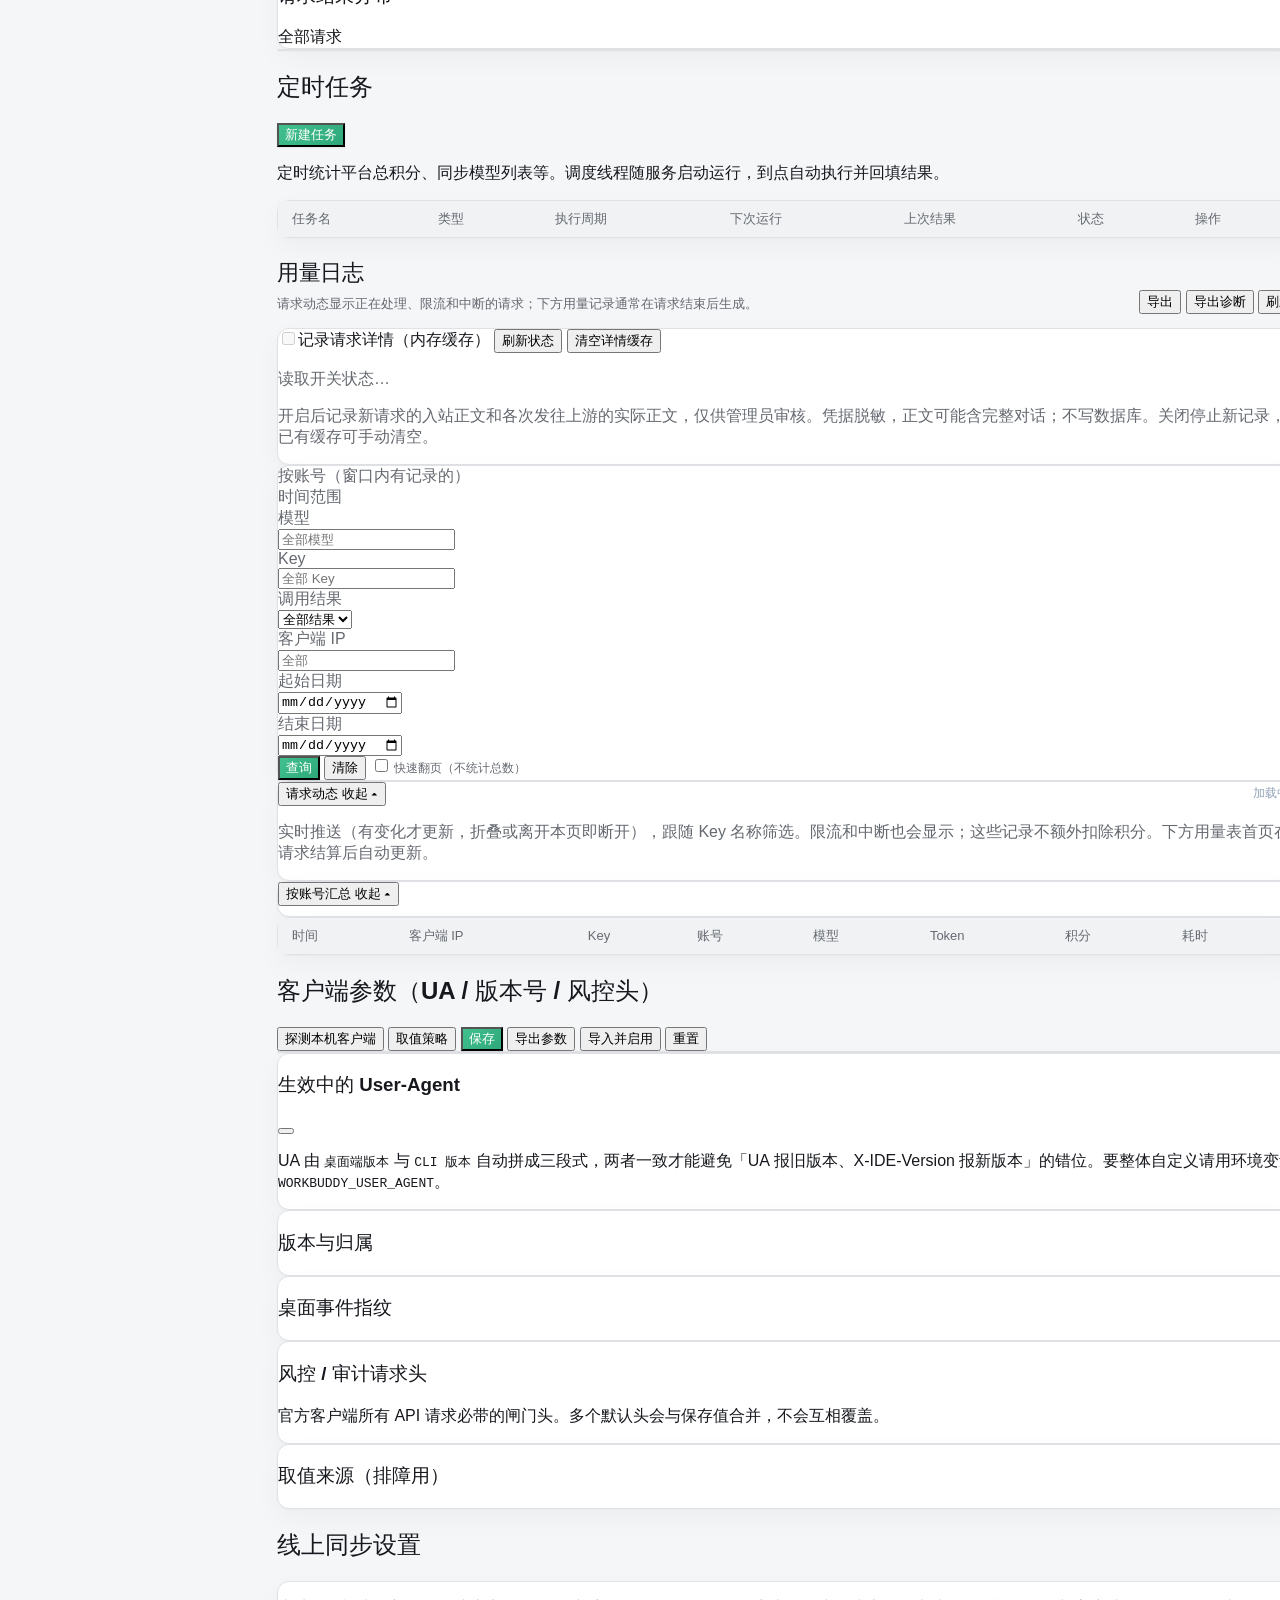
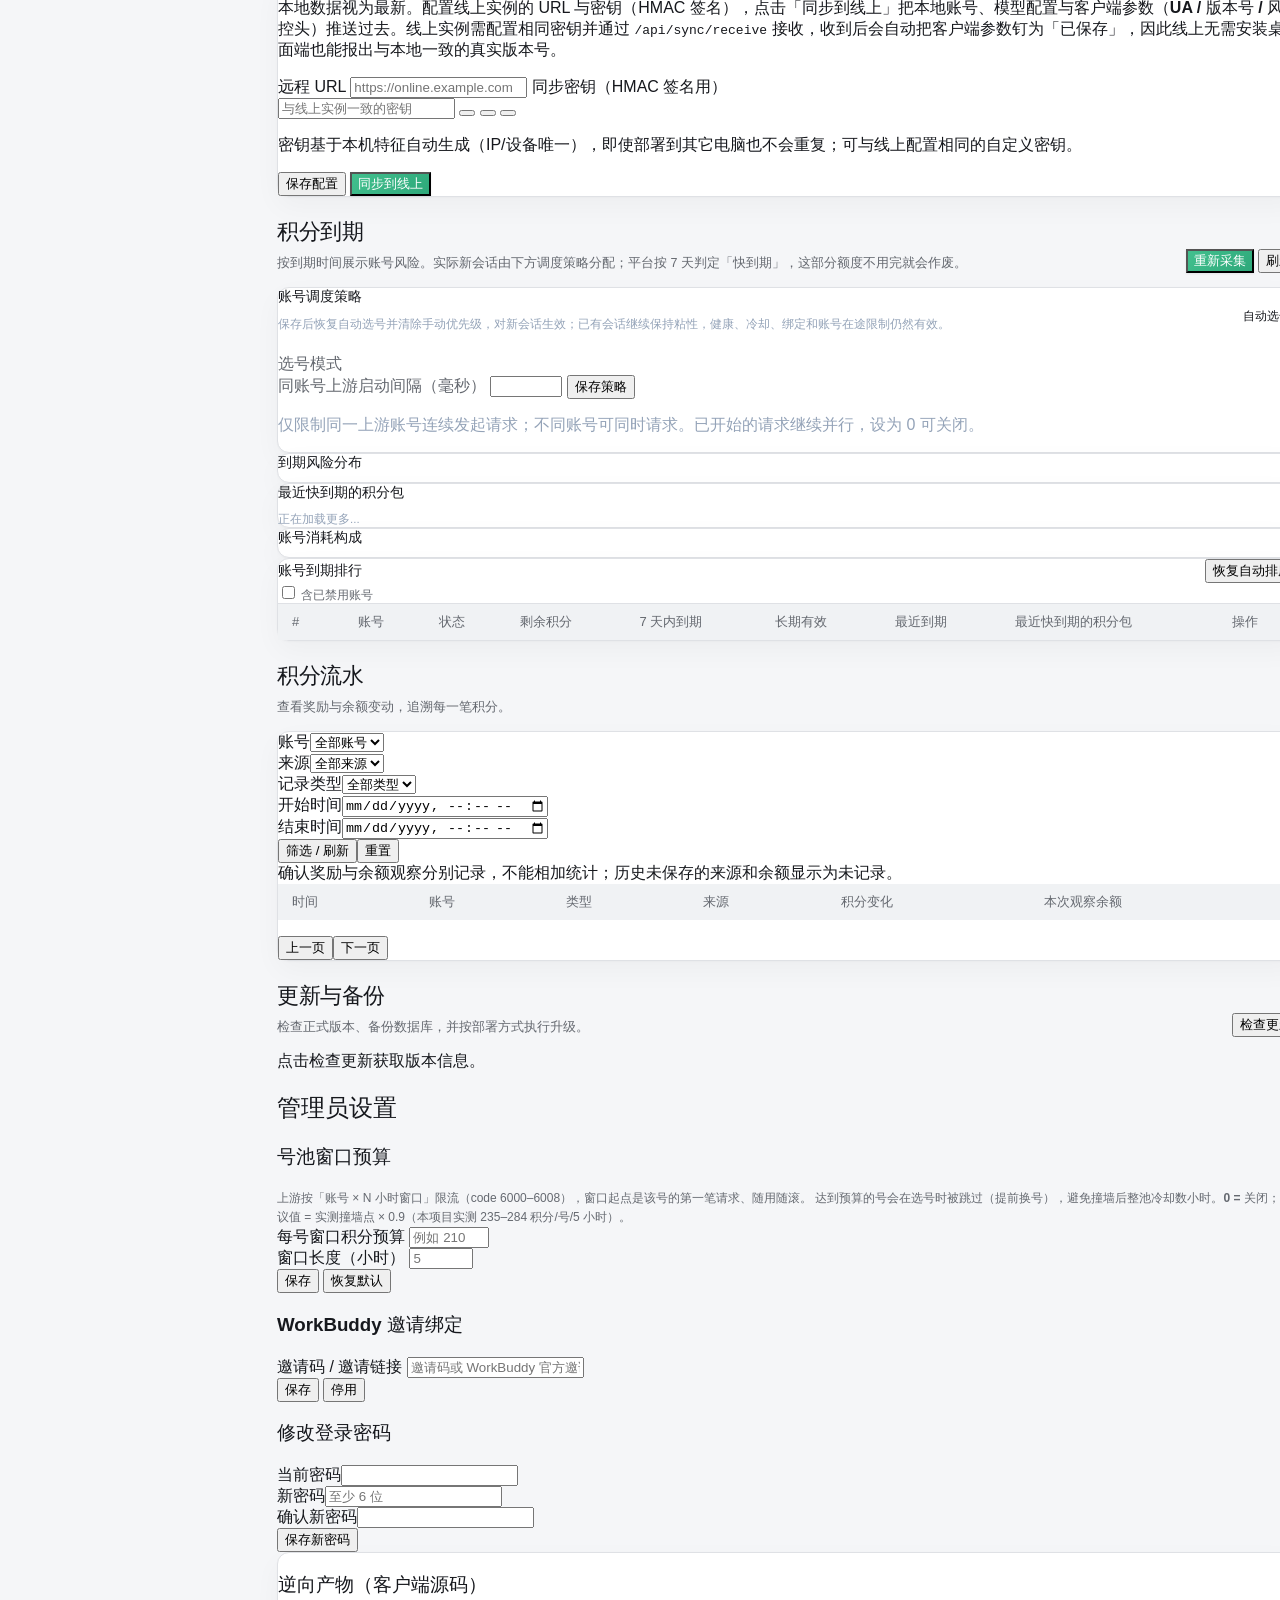
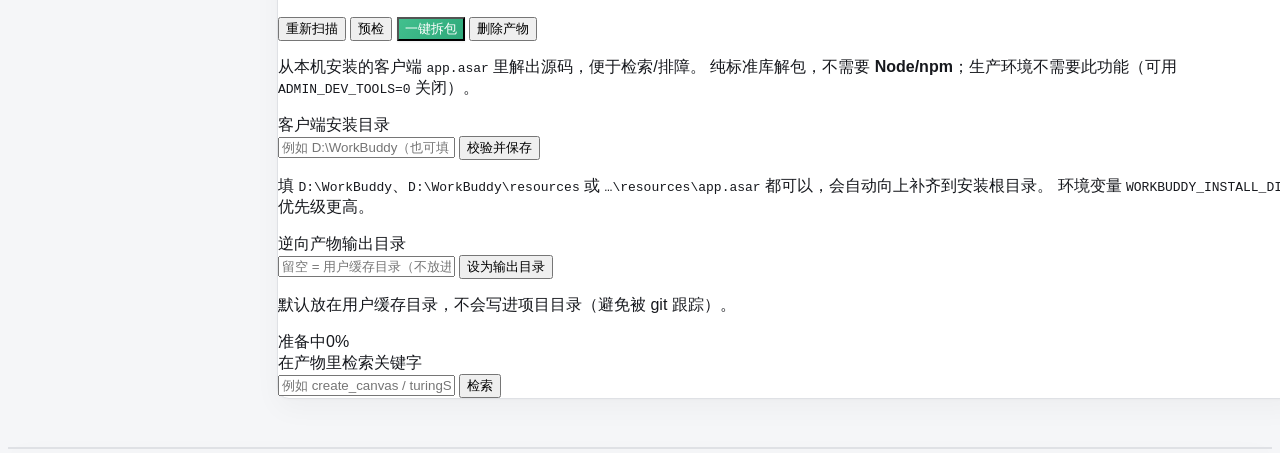
==== commit e6a396b4: "feat(panel): 号池窗口预算做成后台可调 + 实时占用 把窗口预算从「只能改环境变量」变成「设置页可改」，并把每号当前窗口已用积分 直接画出来 —— 用户要的是能看着数字手动调，而不是改完 " ====
--- a/admin/static/index.html
+++ b/admin/static/index.html
@@ -1476,6 +1476,30 @@
     <section id="panel-settings" class="hidden">
       <h2 class="settings-title">管理员设置</h2>
       <div class="settings-section">
+        <h3>号池窗口预算</h3>
+        <div class="settings-fields">
+          <p style="margin:0;font-size:12px;line-height:1.6;color:var(--fg-muted)">
+            上游按「账号 × N 小时窗口」限流（code 6000–6008），窗口起点是该号的第一笔请求、随用随滚。
+            达到预算的号会在选号时被跳过（提前换号），避免撞墙后整池冷却数小时。<b>0 = 关闭</b>；
+            建议值 = 实测撞墙点 × 0.9（本项目实测 235–284 积分/号/5 小时）。
+          </p>
+          <div class="settings-field">
+            <label for="wbBudgetInput">每号窗口积分预算</label>
+            <input id="wbBudgetInput" type="number" min="0" max="100000" step="10" inputmode="numeric" placeholder="例如 210" />
+          </div>
+          <div class="settings-field">
+            <label for="wbBudgetHoursInput">窗口长度（小时）</label>
+            <input id="wbBudgetHoursInput" type="number" min="0.5" max="24" step="0.5" inputmode="decimal" placeholder="5" />
+          </div>
+          <div class="settings-actions">
+            <button id="wbBudgetSave" class="console-btn primary" onclick="window.WBPoolBudget.save()"><i class="fa-solid fa-floppy-disk"></i>保存</button>
+            <button class="console-btn" onclick="window.WBPoolBudget.reset()">恢复默认</button>
+            <span id="wbBudgetStatus" class="settings-status" role="status"></span>
+          </div>
+          <div id="wbBudgetAccounts"></div>
+        </div>
+      </div>
+      <div class="settings-section">
         <h3>WorkBuddy 邀请绑定</h3>
         <div class="settings-fields">
           <div class="settings-field">
@@ -1978,7 +2002,7 @@
   if (name === "credits") loadCreditStats();
   if (name === "logs") openLogsPanel();
   if (name === "client") loadClientProfile();
-  if (name === "settings") { loadAppSource(); loadInvitation(); }
+  if (name === "settings") { loadAppSource(); loadInvitation(); window.WBPoolBudget?.load(); }
   if (name === "models") loadModels();
   if (name === "growth") window.WBGrowthCenter?.enter();
   scheduleModelBusy();
@@ -7139,5 +7163,6 @@
 <script src="/static/profile-transfer.js"></script>
 <script src="/static/ip-management.js"></script>
 <script src="/static/key-ip.js"></script>
+<script src="/static/pool-budget.js?v=20261024-budget"></script>
 </body>
 </html>
